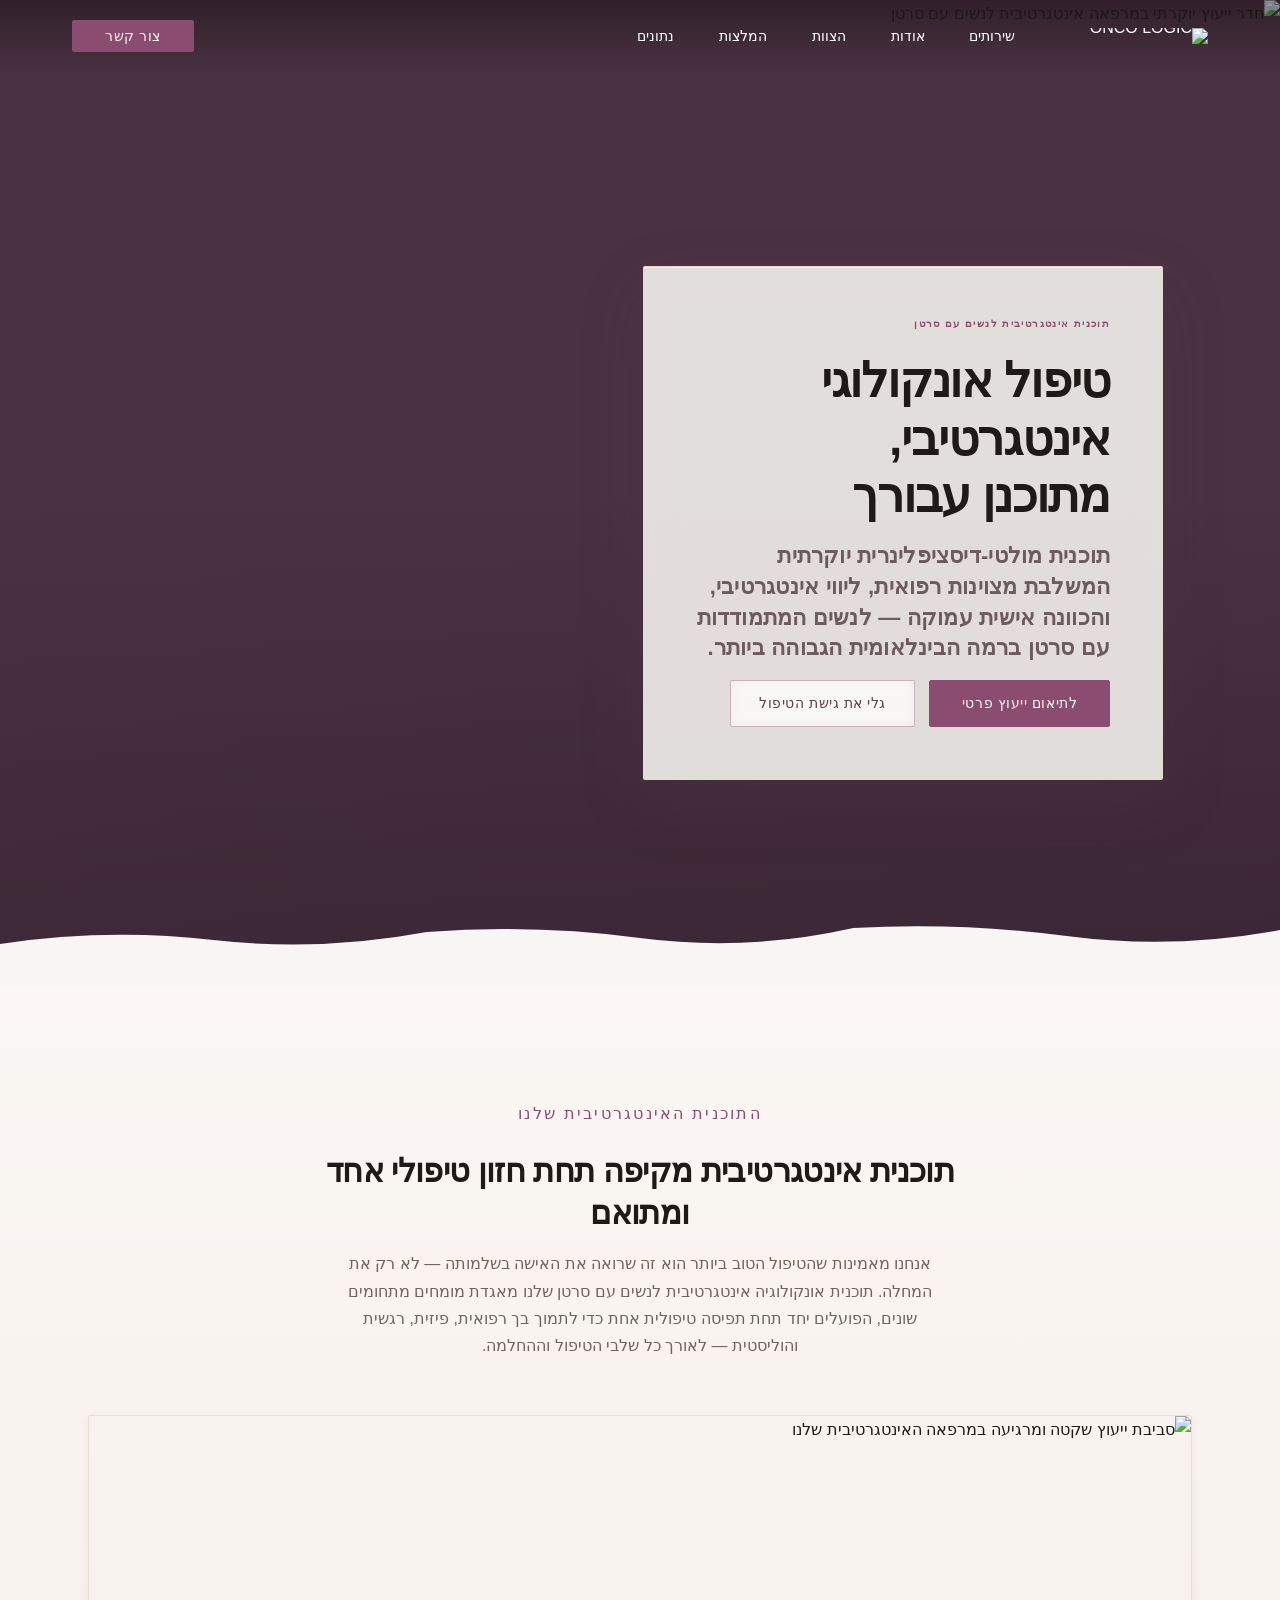
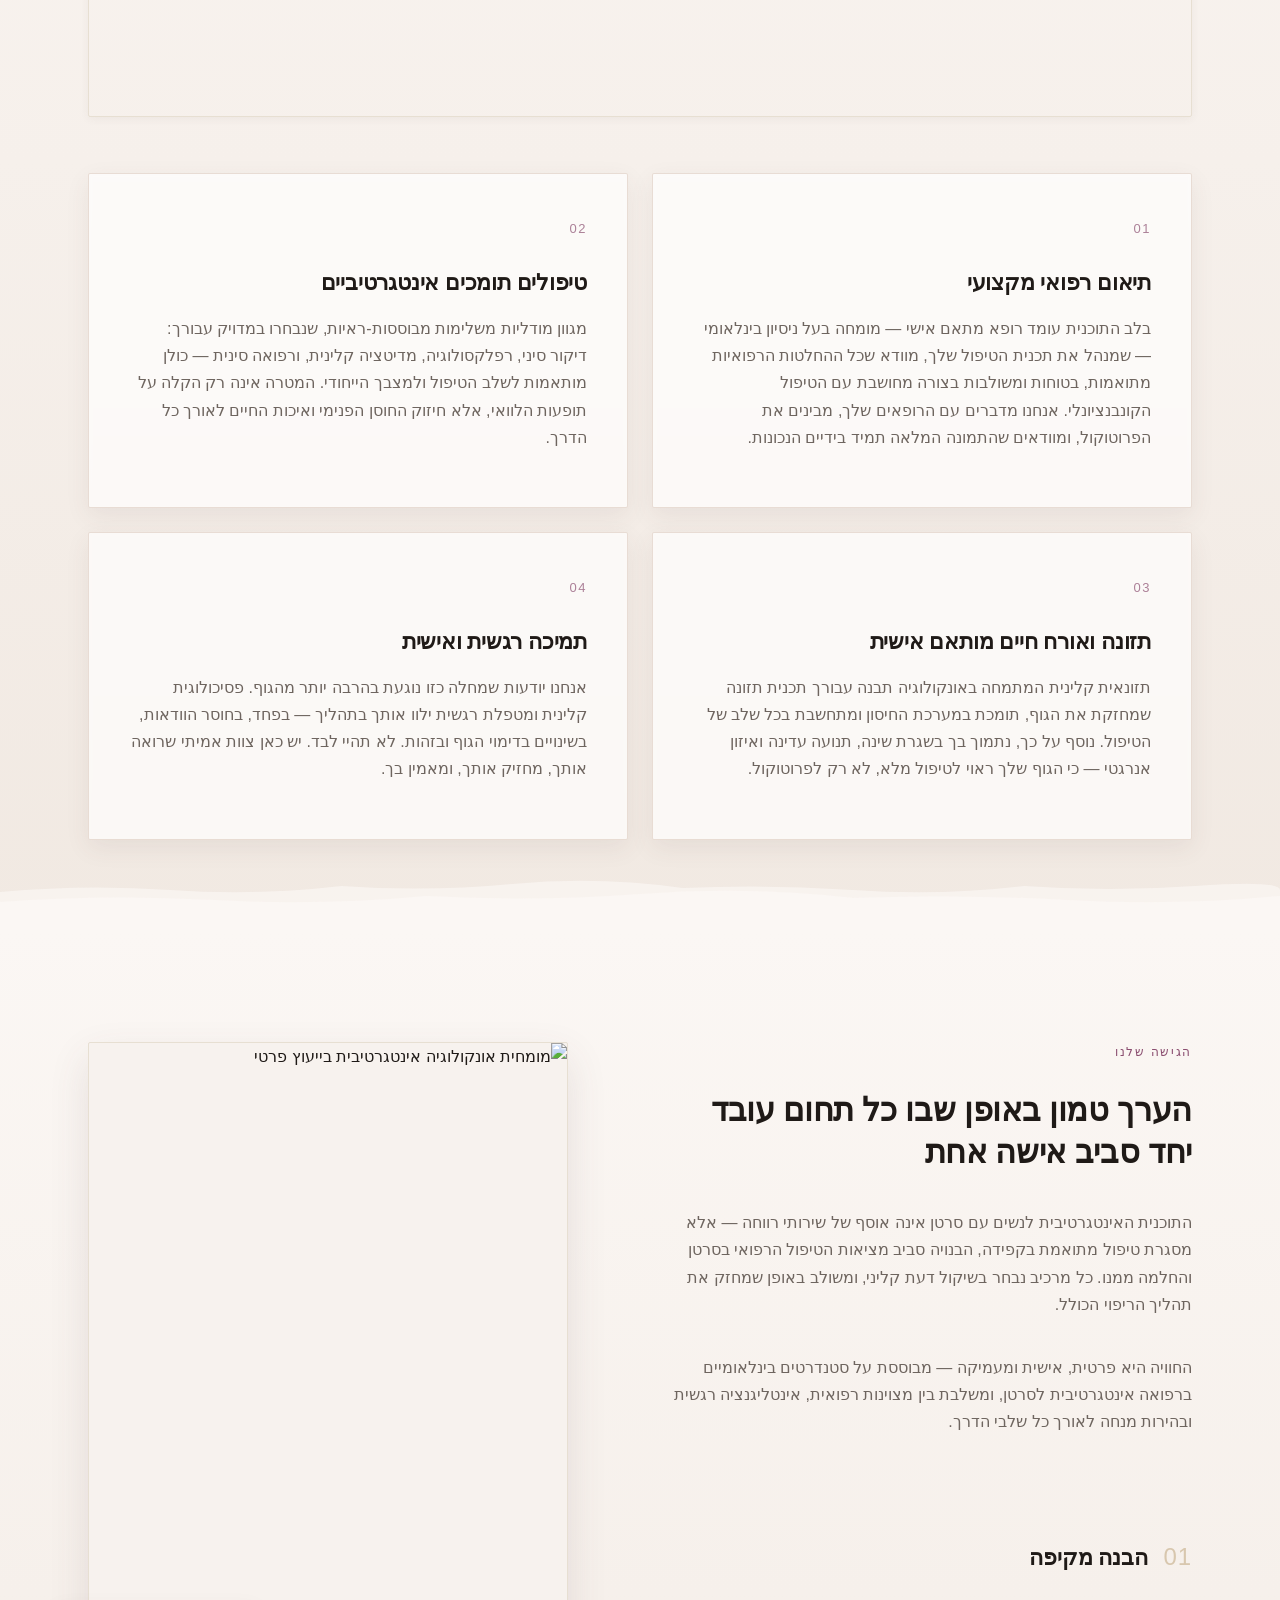
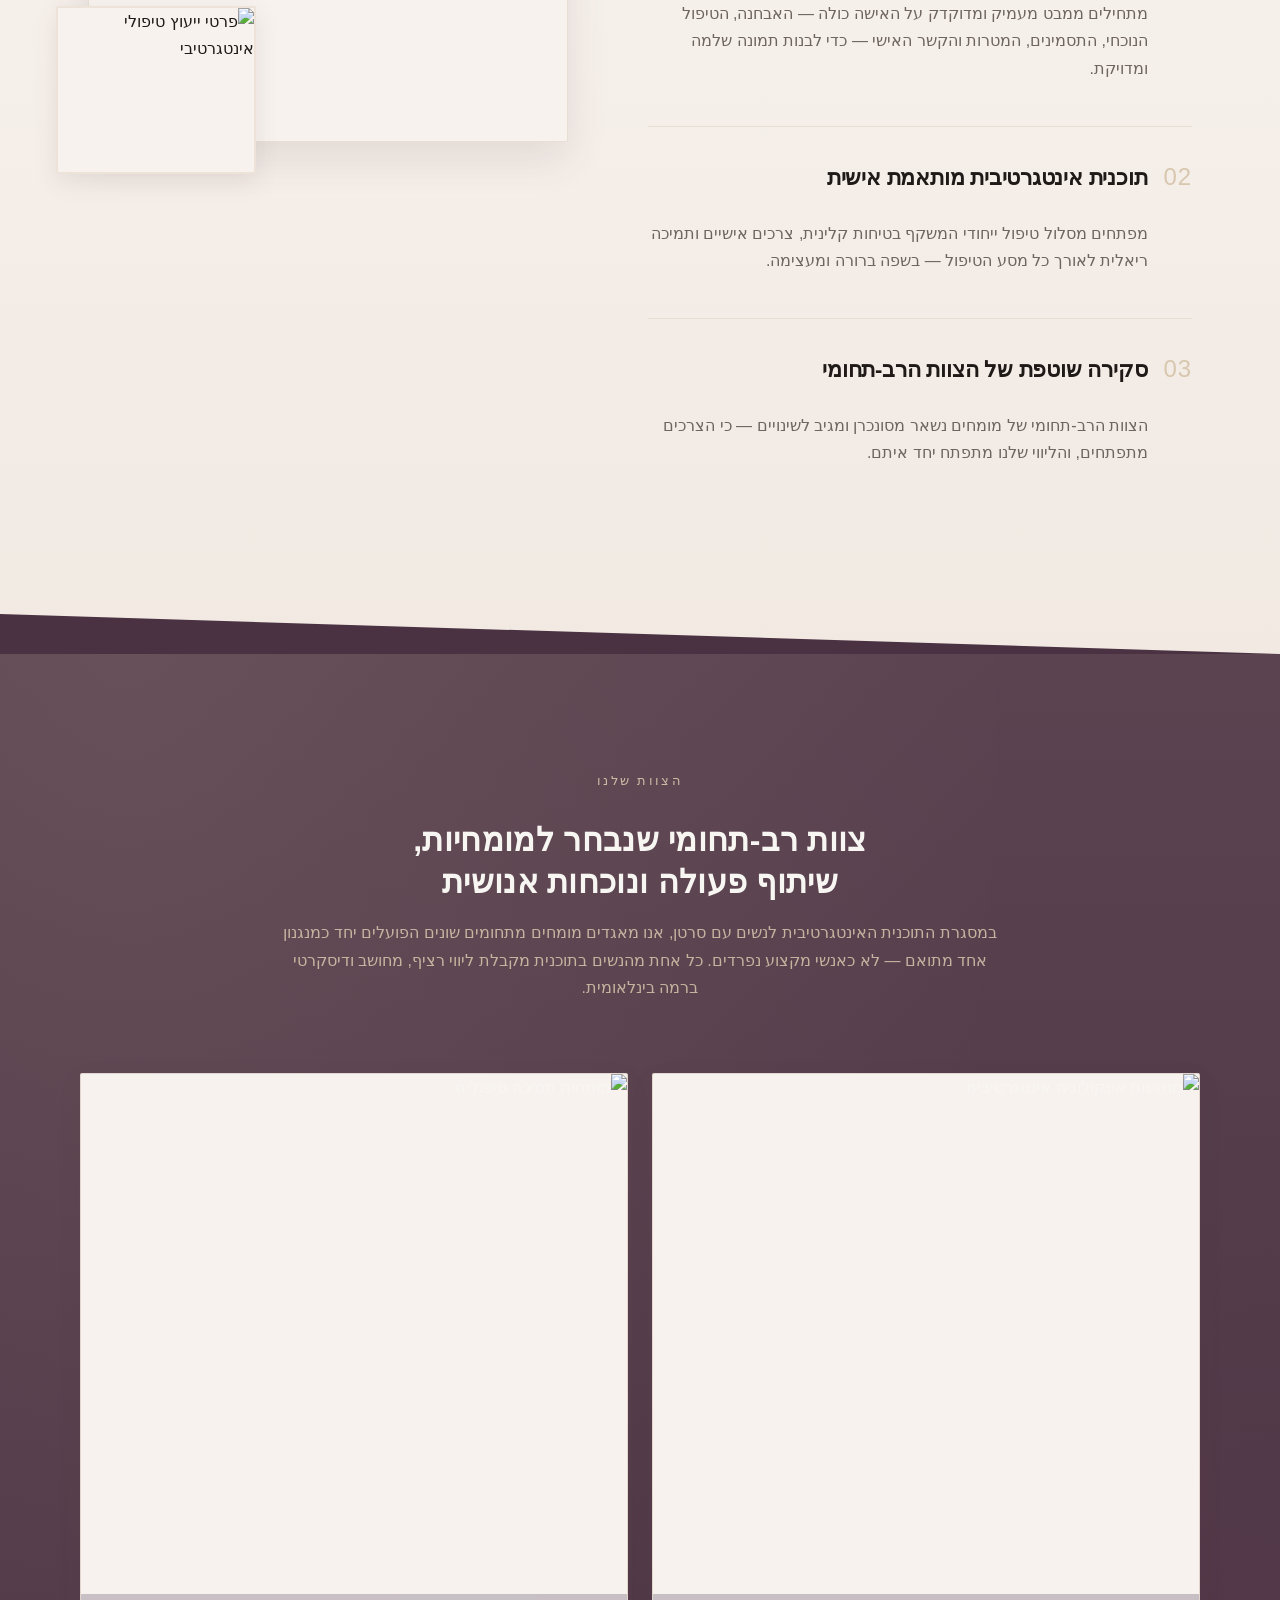
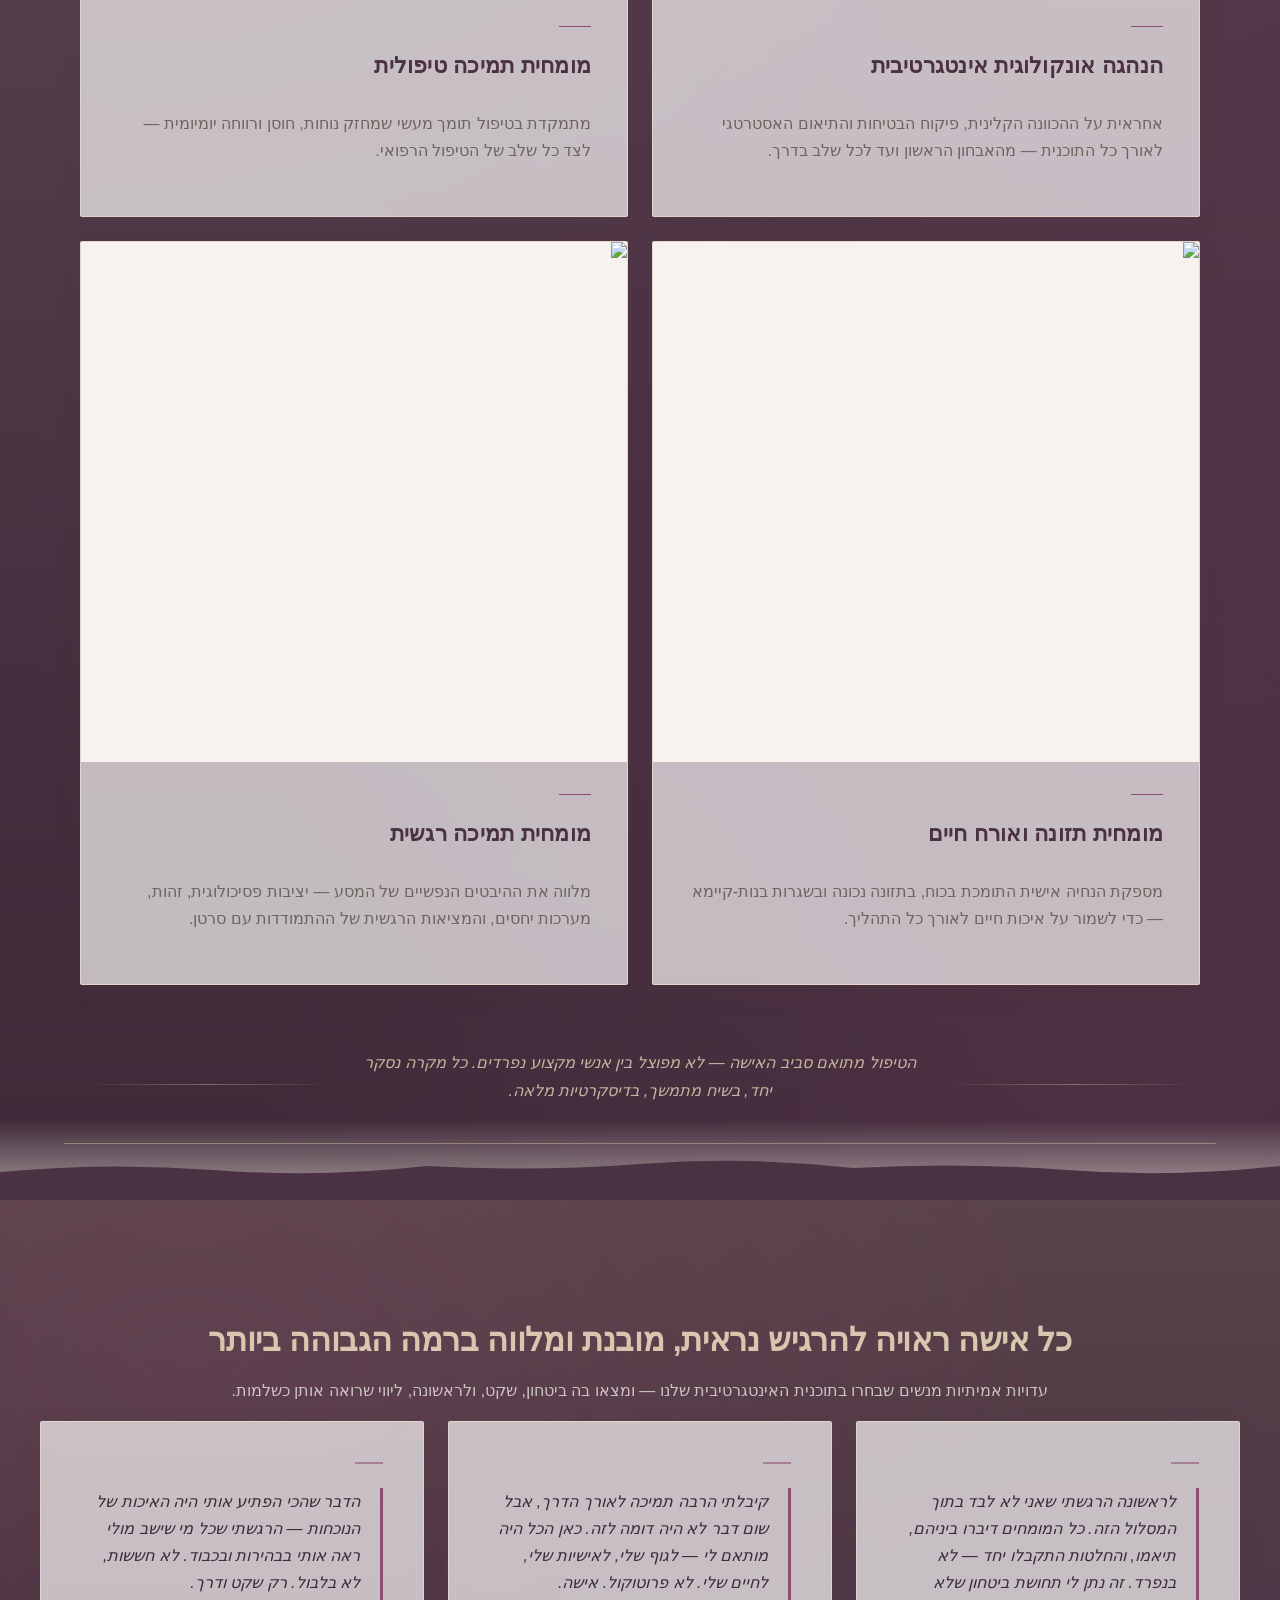
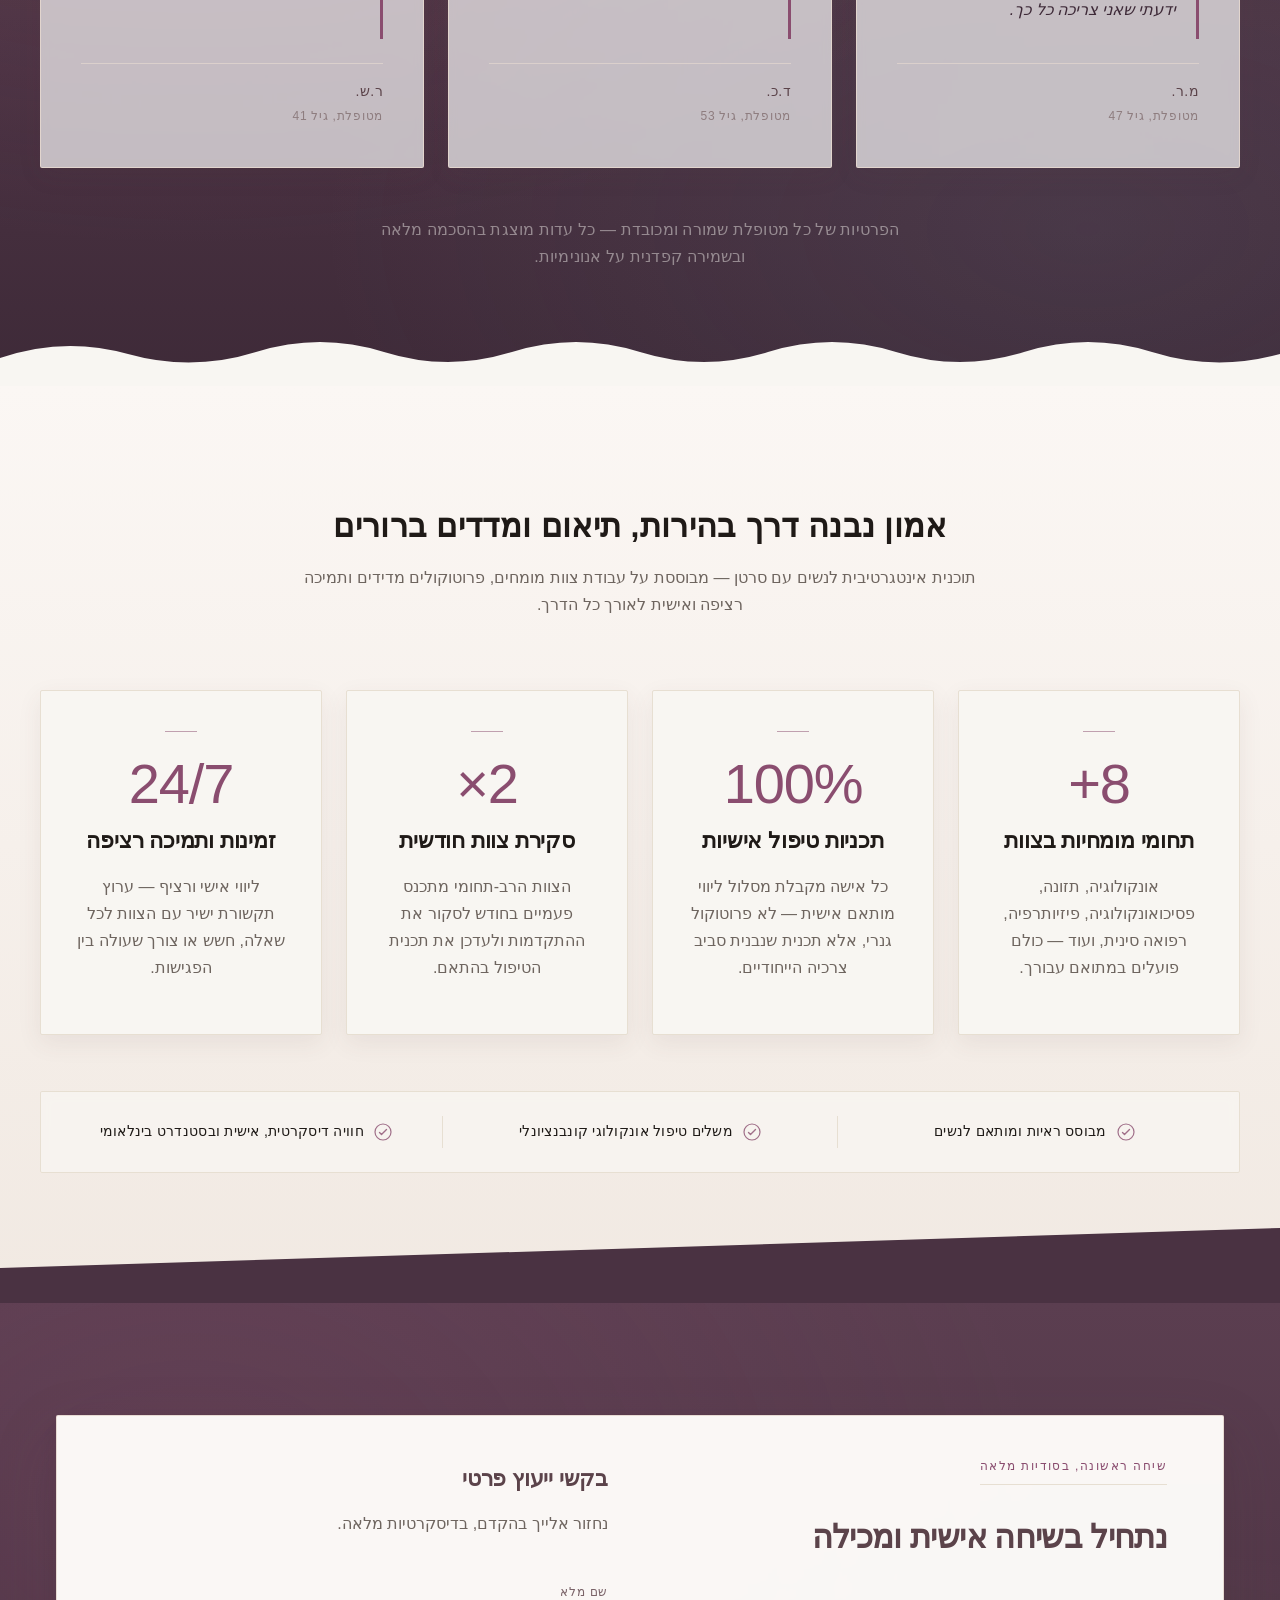
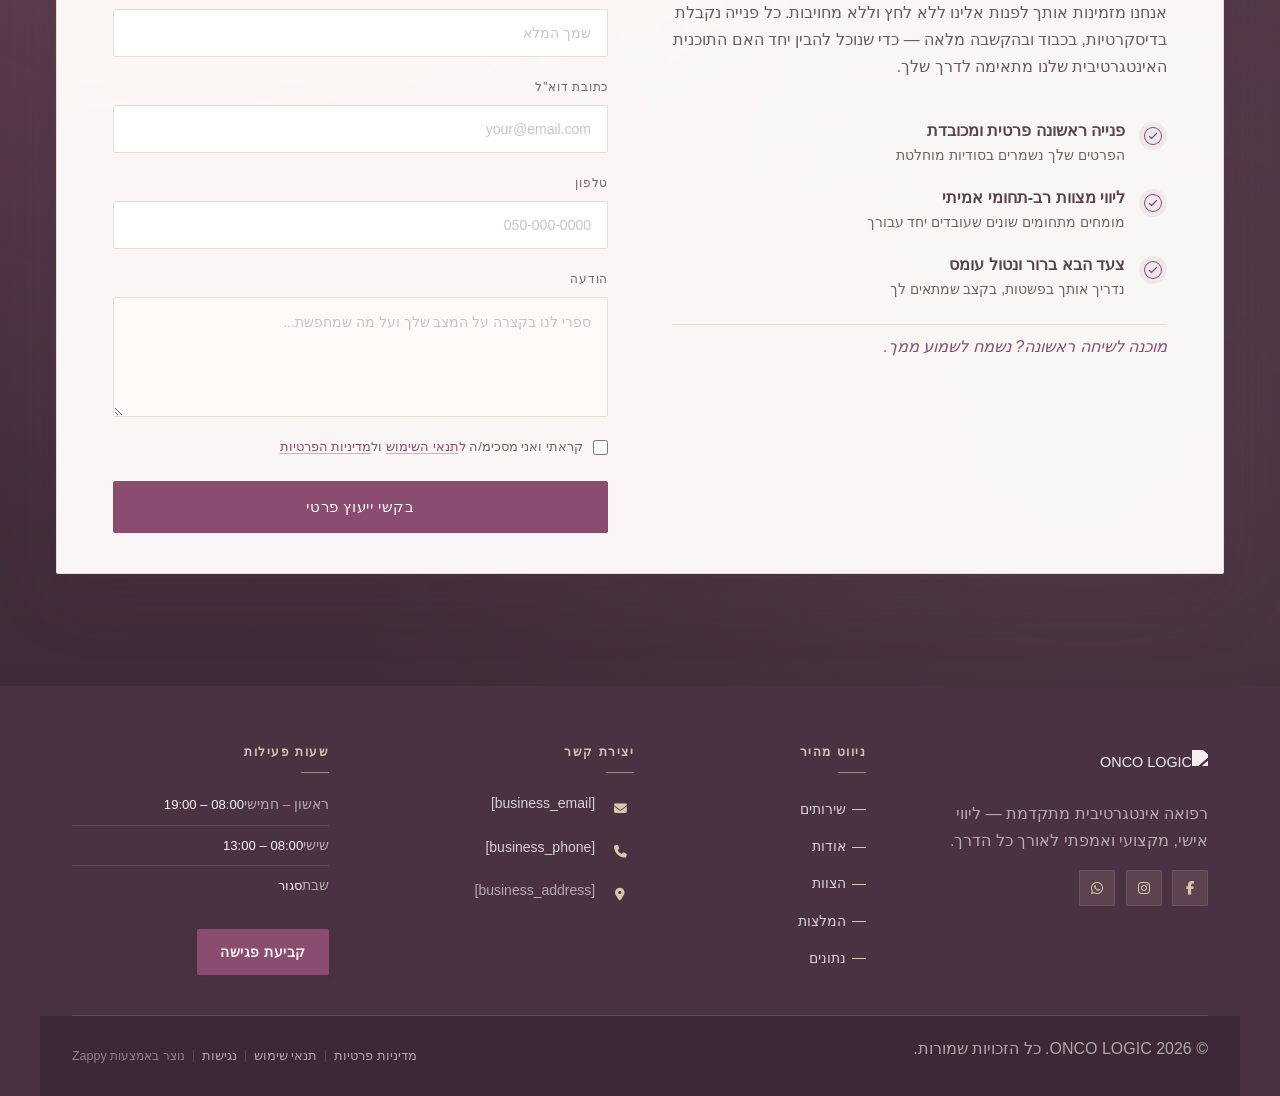
==== public/index.html @ 365452d4 "Background sync: Progressive GitHub Sync" ====
<!DOCTYPE html>
<html lang="he" dir="rtl">
<head>
    <meta charset="UTF-8">
    <meta name="viewport" content="width=device-width, initial-scale=1.0">
    <meta name="robots" content="index, follow">
    <title>תוכנית אינטגרטיבית לנשים עם סרטן — ONCO LOGIC</title>
    <meta name="description" content="A luxury integrative oncology program designed specifically for women facing cancer. The brand positions itself at the highest international standard, offering ">
    <meta name="keywords" content="תוכנית אינטגרטיבית לנשים עם סרטן, רפואה אינטגרטיבית לסרטן, ליווי נשים חולות סרטן בישראל, אונקולוגיה אינטגרטיבית">
    
    <!-- Favicons -->
    <link rel="icon" type="image/x-icon" href="/assets/favicon.ico">
    <link rel="icon" type="image/png" sizes="16x16" href="/assets/favicon-16x16.png">
    <link rel="icon" type="image/png" sizes="32x32" href="/assets/favicon-32x32.png">
    <link rel="icon" type="image/png" sizes="48x48" href="/assets/favicon-48x48.png">
    <link rel="icon" type="image/png" sizes="192x192" href="/assets/favicon-192x192.png">
    <link rel="icon" type="image/png" sizes="512x512" href="/assets/favicon-512x512.png">
    <link rel="apple-touch-icon" href="/assets/apple-touch-icon.png">
    <!-- Zappy Analytics -->
<script>
(function() {
  'use strict';
  
  // Configuration
  var config = {
    websiteId: 'c6eb3355-9293-4632-93c0-0680e965c86d',
    apiUrl: 'https://api.zappy5.com/api/analytics/track',
    sessionDuration: 30 * 60 * 1000, // 30 minutes
    visitorDuration: 30 * 24 * 60 * 60 * 1000, // 30 days
    trackPageViews: true,
    trackClicks: true,
    trackFormSubmissions: true
  };
  
  // Generate or retrieve persistent visitor ID (30 days)
  function getVisitorId() {
    var visitorKey = 'zappy_visitor_' + config.websiteId;
    var visitor = null;
    
    try {
      visitor = localStorage.getItem(visitorKey);
      if (visitor) {
        var visitorData = JSON.parse(visitor);
        var now = Date.now();
        
        // Check if visitor ID is still valid (30 days)
        if (now - visitorData.created < config.visitorDuration) {
          // Update last seen timestamp
          visitorData.lastSeen = now;
          localStorage.setItem(visitorKey, JSON.stringify(visitorData));
          return visitorData.id;
        }
      }
    } catch (e) {
      console.warn('Zappy Analytics: LocalStorage not available');
    }
    
    // Generate new visitor ID
    var newVisitorId = 'zv_' + Date.now() + '_' + Math.random().toString(36).substr(2, 9);
    
    try {
      localStorage.setItem(visitorKey, JSON.stringify({
        id: newVisitorId,
        created: Date.now(),
        lastSeen: Date.now()
      }));
    } catch (e) {
      // Continue without local storage
    }
    
    return newVisitorId;
  }
  
  // Generate or retrieve session ID (30 minutes)
  function getSessionId() {
    var sessionKey = 'zappy_session_' + config.websiteId;
    var session = null;
    
    try {
      session = sessionStorage.getItem(sessionKey);
      if (session) {
        var sessionData = JSON.parse(session);
        var now = Date.now();
        
        // Check if session is still valid
        if (now - sessionData.timestamp < config.sessionDuration) {
          // Update timestamp
          sessionData.timestamp = now;
          sessionStorage.setItem(sessionKey, JSON.stringify(sessionData));
          return sessionData.id;
        }
      }
    } catch (e) {
      console.warn('Zappy Analytics: SessionStorage not available');
    }
    
    // Generate new session ID
    var newSessionId = 'zs_' + Date.now() + '_' + Math.random().toString(36).substr(2, 9);
    
    try {
      sessionStorage.setItem(sessionKey, JSON.stringify({
        id: newSessionId,
        timestamp: Date.now()
      }));
    } catch (e) {
      // Continue without session storage
    }
    
    return newSessionId;
  }
  
  var visitorId = getVisitorId();
  var sessionId = getSessionId();
  
  // Track an event
  function trackEvent(eventType, data) {
    data = data || {};
    
    var eventData = {
      website_id: config.websiteId,
      event_type: eventType,
      page_path: window.location.pathname,
      referrer: document.referrer || 'direct',
      visitor_id: visitorId,
      session_id: sessionId,
      metadata: data
    };
    
    // Use sendBeacon if available (better for page unload events)
    if (navigator.sendBeacon) {
      var blob = new Blob([JSON.stringify(eventData)], { type: 'application/json' });
      navigator.sendBeacon(config.apiUrl, blob);
    } else {
      // Fallback to fetch
      fetch(config.apiUrl, {
        method: 'POST',
        headers: {
          'Content-Type': 'application/json'
        },
        body: JSON.stringify(eventData),
        keepalive: true
      }).catch(function(error) {
        console.warn('Zappy Analytics: Failed to track event', error);
      });
    }
  }
  
  // Track page view
  if (config.trackPageViews) {
    trackEvent('pageview', {
      title: document.title,
      url: window.location.href
    });
  }
  
  // Track clicks on important elements
  if (config.trackClicks) {
    document.addEventListener('click', function(e) {
      var target = e.target;
      
      // Track button clicks (counted as actions)
      if (target.tagName === 'BUTTON' || target.closest('button')) {
        var button = target.tagName === 'BUTTON' ? target : target.closest('button');
        trackEvent('click', {
          element: 'button',
          text: button.textContent.trim().substring(0, 100),
          id: button.id || null,
          class: button.className || null
        });
      }
      
      // Track link clicks (navigation - not counted as actions)
      else if (target.tagName === 'A' || target.closest('a')) {
        var link = target.tagName === 'A' ? target : target.closest('a');
        trackEvent('navigation', {
          element: 'link',
          text: link.textContent.trim().substring(0, 100),
          href: link.href,
          external: link.hostname !== window.location.hostname
        });
      }
    }, true);
  }
  
  // Track form submissions
  if (config.trackFormSubmissions) {
    document.addEventListener('submit', function(e) {
      var form = e.target;
      
      trackEvent('form_submit', {
        form_id: form.id || null,
        form_name: form.name || null,
        form_action: form.action || null,
        form_method: form.method || 'GET'
      });
    }, true);
  }
  
  // Track time on page (send on page unload)
  var pageLoadTime = Date.now();
  
  window.addEventListener('beforeunload', function() {
    var timeOnPage = Math.floor((Date.now() - pageLoadTime) / 1000); // in seconds
    
    trackEvent('page_unload', {
      time_on_page: timeOnPage,
      page_path: window.location.pathname
    });
  });
  
  // Expose tracking function globally for custom events
  window.zappyAnalytics = {
    track: trackEvent,
    getVisitorId: function() { return visitorId; },
    getSessionId: function() { return sessionId; }
  };
  
})();
</script>
<!-- End Zappy Analytics -->
    <meta property="og:title" content="תוכנית אינטגרטיבית לנשים עם סרטן — ONCO LOGIC">
  <meta property="og:description" content="A luxury integrative oncology program designed specifically for women facing cancer. The brand positions itself at the highest international standard, offering ">
  <meta property="og:type" content="website">
  <meta property="og:locale" content="he_IL">
  
  <meta name="twitter:card" content="summary_large_image">
  <meta name="twitter:title" content="תוכנית אינטגרטיבית לנשים עם סרטן — ONCO LOGIC">
  <meta name="twitter:description" content="A luxury integrative oncology program designed specifically for women facing cancer. The brand positions itself at the highest international standard, offering ">
  
  <link rel="stylesheet" href="https://cdnjs.cloudflare.com/ajax/libs/font-awesome/6.4.0/css/all.min.css">

    <!-- Favicons -->
    <link rel="icon" type="image/x-icon" href="/assets/favicon.ico">
    <link rel="icon" type="image/png" sizes="16x16" href="/assets/favicon-16x16.png">
    <link rel="icon" type="image/png" sizes="32x32" href="/assets/favicon-32x32.png">
    <link rel="icon" type="image/png" sizes="48x48" href="/assets/favicon-48x48.png">
    <link rel="icon" type="image/png" sizes="192x192" href="/assets/favicon-192x192.png">
    <link rel="icon" type="image/png" sizes="512x512" href="/assets/favicon-512x512.png">
    <link rel="apple-touch-icon" href="/assets/apple-touch-icon.png">
    <!-- Cookie Consent -->
    <link rel="stylesheet" href="https://cdn.jsdelivr.net/npm/vanilla-cookieconsent@3/dist/cookieconsent.css">
    <script src="https://cdn.jsdelivr.net/npm/vanilla-cookieconsent@3/dist/cookieconsent.umd.js"></script>
    <!-- Mickidum Accessibility Toolbar -->
    <script src="https://cdn.jsdelivr.net/gh/mickidum/acc_toolbar/acctoolbar/acctoolbar.min.js"></script>
    <link rel="stylesheet" href="/styles.css">

    <style id="zappy-dropdown-submenu-styles">
      /* ========== DESKTOP DROPDOWN SUBMENU STYLES ========== */
      /* Base styles for dropdown submenus - parent must be positioned */
      .nav-menu li:has(.sub-menu), nav li:has(.sub-menu), .navbar li:has(.sub-menu), #navMenu li:has(.sub-menu) { position: relative; }
      /* Submenu base - hidden by default */
      .nav-menu .sub-menu, nav .sub-menu, .navbar .sub-menu, #navMenu .sub-menu { display: block !important; position: absolute !important; top: 100%; left: 0; min-width: 220px; background: white; border-radius: 8px; box-shadow: 0 8px 25px rgba(0,0,0,0.15); padding: 8px 0; opacity: 0; visibility: hidden; transform: translateY(10px); transition: all 0.3s ease; z-index: 1000; list-style: none; pointer-events: none; }
      /* CRITICAL: Desktop hover styles to show dropdown */
      .nav-menu li:hover > .sub-menu, nav li:hover > .sub-menu, .navbar li:hover > .sub-menu, #navMenu li:hover > .sub-menu { opacity: 1 !important; visibility: visible !important; transform: translateY(0) !important; pointer-events: auto !important; }
      /* Submenu item styling */
      .sub-menu li { list-style: none; margin: 0; padding: 0; }
      .sub-menu a { display: block !important; padding: 10px 16px !important; color: var(--text-dark, #333) !important; font-weight: 500; text-decoration: none; white-space: nowrap; transition: background-color 0.2s; }
      .sub-menu a:hover { background-color: #f5f5f5; }
      /* RTL (Hebrew/Arabic) dropdown positioning */
      [dir="rtl"] .nav-menu .sub-menu, [dir="rtl"] nav .sub-menu, [dir="rtl"] .navbar .sub-menu, html[lang="he"] .nav-menu .sub-menu, html[lang="he"] nav .sub-menu, html[lang="he"] .navbar .sub-menu, html[lang="ar"] .nav-menu .sub-menu, html[lang="ar"] nav .sub-menu, html[lang="ar"] .navbar .sub-menu { left: auto !important; right: 0 !important; }
      /* Hide empty dropdown menus */
      .sub-menu:empty, .sub-menu:not(:has(li:not(.zappy-hidden-menu-item))), .sub-menu:not(:has(li)) { display: none !important; opacity: 0 !important; visibility: hidden !important; pointer-events: none !important; }
      /* Desktop: show submenu on Menu Group hover */
      li:has(.menu-group-title):hover > .sub-menu { opacity: 1 !important; visibility: visible !important; transform: translateY(0) !important; pointer-events: auto !important; }
      /* Menu Group title styling */
      .nav-menu > li > .menu-group-title, #navMenu > li > .menu-group-title { display: inline-block; padding: 0.5rem 1rem; cursor: default; user-select: none; }
      
      /* ========== MOBILE SUBMENU STYLES ========== */
      @media (max-width: 768px) {
        .nav-menu .sub-menu, nav .sub-menu, .navbar .sub-menu, #navMenu .sub-menu { position: static !important; transform: none !important; box-shadow: none !important; background: transparent !important; max-height: 0; overflow: hidden; opacity: 0; visibility: hidden; transition: max-height 0.3s ease, opacity 0.3s ease; padding: 0 !important; border-radius: 0 !important; }
        .sub-menu.mobile-expanded { max-height: 500px !important; opacity: 1 !important; visibility: visible !important; padding: 8px 0 8px 16px !important; }
        [dir="rtl"] .sub-menu.mobile-expanded, html[lang="he"] .sub-menu.mobile-expanded { padding: 8px 16px 8px 0 !important; }
        /* Disable hover behavior on mobile */
        .nav-menu li:hover > .sub-menu, nav li:hover > .sub-menu, .navbar li:hover > .sub-menu, #navMenu li:hover > .sub-menu { opacity: 0; visibility: hidden; pointer-events: none; }
        .nav-menu li > .sub-menu.mobile-expanded, nav li > .sub-menu.mobile-expanded, .navbar li > .sub-menu.mobile-expanded, #navMenu li > .sub-menu.mobile-expanded { opacity: 1 !important; visibility: visible !important; pointer-events: auto !important; }
        .nav-menu li:has(.sub-menu), nav li:has(.sub-menu), .navbar li:has(.sub-menu), #navMenu li:has(.sub-menu) { display: flex !important; flex-wrap: wrap !important; align-items: center !important; position: relative !important; min-height: 44px !important; }
        .nav-menu li:has(.sub-menu) > a, nav li:has(.sub-menu) > a, .navbar li:has(.sub-menu) > a, #navMenu li:has(.sub-menu) > a { flex: 1 !important; min-width: 0 !important; }
        .nav-menu li:has(.sub-menu) > .menu-group-title, nav li:has(.sub-menu) > .menu-group-title, .navbar li:has(.sub-menu) > .menu-group-title, #navMenu li:has(.sub-menu) > .menu-group-title { flex: 1 !important; min-width: 0 !important; padding: 0 !important; line-height: inherit !important; }
        .nav-menu li:has(.sub-menu) > .sub-menu, nav li:has(.sub-menu) > .sub-menu, .navbar li:has(.sub-menu) > .sub-menu, #navMenu li:has(.sub-menu) > .sub-menu { flex-basis: 100% !important; width: 100% !important; }
        .nav-menu li:has(.sub-menu) > a [class*="chevron"], .nav-menu li:has(.sub-menu) > a [class*="arrow"], .nav-menu li:has(.sub-menu) > a .fa-chevron-down, .nav-menu li:has(.sub-menu) > a .fa-angle-down, nav li:has(.sub-menu) > a [class*="chevron"], nav li:has(.sub-menu) > a [class*="arrow"], #navMenu li:has(.sub-menu) > a [class*="chevron"], #navMenu li:has(.sub-menu) > a [class*="arrow"] { display: none !important; visibility: hidden !important; }
        .mobile-submenu-toggle { display: flex !important; align-items: center !important; justify-content: center !important; width: 44px !important; height: auto !important; background: transparent !important; border: none !important; cursor: pointer !important; color: var(--text-dark) !important; position: static !important; flex-shrink: 0 !important; align-self: stretch !important; z-index: 2 !important; padding: 0 !important; margin: 0 !important; }
        .mobile-submenu-toggle::after { content: '' !important; width: 0 !important; height: 0 !important; border-left: 6px solid transparent !important; border-right: 6px solid transparent !important; border-top: 7px solid currentColor !important; transition: transform 0.3s ease !important; }
        .mobile-submenu-toggle.expanded::after { transform: rotate(180deg) !important; }
        .sub-menu a { padding: 10px 0 !important; display: block !important; color: var(--text-dark) !important; }
        .navbar .sub-menu li a, nav.navbar .sub-menu li a, .zappy-products-dropdown .sub-menu a { color: var(--text-dark) !important; }
      }
      @media (min-width: 769px) { .mobile-submenu-toggle { display: none !important; } }
    </style>

    <style id="mobile-lang-menu-deployed-css">
    @media (max-width: 768px) {
      .lang-switcher,
      .nav-cta-container .lang-switcher,
      .nav-container .lang-switcher,
      .navbar .lang-switcher,
      .navbar .nav-cta-container .lang-switcher,
      .nav-icons-left .lang-switcher,
      .nav-ecommerce-icons .lang-switcher { display: none !important; }
      .mobile-lang-menu { width: 100%; border-top: 1px solid rgba(128,128,128,0.2); padding: 8px 0 0 0; margin-top: 8px; }
      .mobile-lang-toggle { display: flex !important; align-items: center; justify-content: space-between; width: 100%; padding: 12px 16px; background: none; border: none; cursor: pointer; font-size: 15px; color: inherit; font-family: inherit; }
      .mobile-lang-toggle::after { content: ''; display: inline-block; width: 8px; height: 8px; border-right: 2px solid currentColor; border-bottom: 2px solid currentColor; transform: rotate(45deg); transition: transform 0.3s ease; margin-left: 8px; }
      .mobile-lang-toggle.expanded::after { transform: rotate(-135deg); }
      .mobile-lang-options { max-height: 0; overflow: hidden; transition: max-height 0.3s ease; }
      .mobile-lang-options.expanded { max-height: 300px; }
      .mobile-lang-option { display: flex !important; align-items: center; gap: 10px; padding: 10px 24px; text-decoration: none; color: inherit; font-size: 14px; font-family: inherit; }
      .mobile-lang-option:hover { background: rgba(128,128,128,0.1); }
      .mobile-lang-option.active { font-weight: 600; opacity: 0.7; pointer-events: none; }
      .mobile-lang-option img { width: 20px; height: 20px; border-radius: 50%; }
    }
    @media (min-width: 769px) {
      .mobile-lang-menu { display: none !important; }
    }
    </style>

    <style id="zappy-widget-visibility">
      #mic-access-tool-general-button, .mic-access-tool-general-button,
      #mic-init-access-tool .mic-access-tool-general-button, #mic-init-access-tool #mic-access-tool-general-button,
      ._access-icon, #mic-access-tool-box, .mic-access-tool-box,
      #mic-init-access-tool #mic-access-tool-box, div[id*="mic-access-tool-box"], ._access-menu {
        display: none !important; visibility: hidden !important; opacity: 0 !important; pointer-events: none !important;
      }
    </style>
</head>
<body>

  <nav class="navbar" dir="rtl">
  <button class="mobile-toggle" id="mobileToggle" aria-label="Menu">
    <svg class="hamburger-icon" width="24" height="24" viewBox="0 0 24 24" fill="none">
      <path d="M3 12h18M3 6h18M3 18h18" stroke="currentColor" stroke-width="2" stroke-linecap="round"></path>
    </svg>
    <svg class="close-icon" width="24" height="24" viewBox="0 0 24 24" fill="none" style="display: none;">
      <path d="M18 6L6 18M6 6l12 12" stroke="currentColor" stroke-width="2" stroke-linecap="round"></path>
    </svg>
  </button>

  <button class="phone-header-btn" data-phone="+972000000000" aria-label="Call">
    <svg width="20" height="20" viewBox="0 0 24 24" fill="currentColor">
      <path d="M22 16.92v3a2 2 0 0 1-2.18 2 19.79 19.79 0 0 1-8.63-3.07 19.5 19.5 0 0 1-6-6 19.79 19.79 0 0 1-3.07-8.67A2 2 0 0 1 4.11 2h3a2 2 0 0 1 2 1.72 12.84 12.84 0 0 0 .7 2.81 2 2 0 0 1-.45 2.11L8.09 9.91a16 16 0 0 0 6 6l1.27-1.27a2 2 0 0 1 2.11-.45 12.84 12.84 0 0 0 2.81.7A2 2 0 0 1 22 16.92z"></path>
    </svg>
  </button>

  <div class="nav-container">
    <div class="nav-right-group"><div class="nav-brand">
      <a href="/" class="logo-link">
        <img src="/assets/onco-logic-logo.webp" alt="ONCO LOGIC" class="logo">
      </a>
    </div><ul class="nav-menu" id="navMenu"><li><a href="#services">שירותים</a></li><li><a href="#about">אודות</a></li><li><a href="#team">הצוות</a></li><li><a href="#testimonials">המלצות</a></li><li><a href="#stats">נתונים</a></li></ul></div>

    

    <div class="nav-cta-container">
      <a href="#contact" class="nav-cta-btn">צור קשר</a>
    </div>
  </div>
</nav>
<script>

// Navbar Mobile Menu Toggle and Contrast Fix
(function() {
  // Use 'load' event instead of 'DOMContentLoaded' to ensure we run AFTER all other scripts
  window.addEventListener('load', function() {
    
    // FIX MOBILE BUTTON CONTRAST
    // Detect navbar background color and apply contrasting color to mobile buttons
    const navbar = document.querySelector('.navbar, nav, header');
    if (!navbar) {
      console.log('[Navbar] Navbar element not found');
      return;
    }
    
    // DECLARE VARIABLES EARLY to avoid Temporal Dead Zone errors
    // These are used in multiple places below
    let mobileToggle = document.getElementById('mobileToggle') ||
                       document.querySelector('.mobile-toggle') ||
                       document.querySelector('.hamburger') ||
                       document.querySelector('.hamburger-menu') ||
                       document.querySelector('.menu-toggle') ||
                       document.querySelector('.burger-menu') ||
                       document.querySelector('[aria-label="Menu"]') ||
                       document.querySelector('[aria-label="תפריט"]');
    
    const phoneBtn = document.querySelector('.phone-header-btn');
    
    const computedStyle = window.getComputedStyle(navbar);
    let bgColor = computedStyle.backgroundColor;
    
    console.log('[Navbar] Initial navbar background:', bgColor);
    
    // Check if background is transparent or rgba with 0 alpha
    const isTransparent = bgColor === 'transparent' || 
                         bgColor === 'rgba(0, 0, 0, 0)' ||
                         (bgColor.startsWith('rgba') && bgColor.includes(', 0)'));
    
    if (isTransparent) {
      // Check for background-image or gradient
      const bgImage = computedStyle.backgroundImage;
      if (bgImage && bgImage !== 'none') {
        console.log('[Navbar] Navbar has background image/gradient, using dark text');
        bgColor = 'rgb(240, 240, 240)'; // Assume light background
      } else {
        // Transparent navbar - check body background
        const bodyBg = window.getComputedStyle(document.body).backgroundColor;
        console.log('[Navbar] Navbar transparent, using body background:', bodyBg);
        bgColor = bodyBg;
      }
    }
    
    // Calculate luminance to determine if background is light or dark
    const rgb = bgColor.match(/\d+/g);
    if (rgb && rgb.length >= 3) {
      const r = parseInt(rgb[0]);
      const g = parseInt(rgb[1]);
      const b = parseInt(rgb[2]);
      const luminance = (0.299 * r + 0.587 * g + 0.114 * b) / 255;
      
      // Mobile button colors are set by Claude's AI-generated CSS (same as .nav-menu a)
      // No dynamic color overrides needed - colors come from the generated navbar CSS
      console.log('[Navbar] Mobile button colors preserved from Claude CSS (luminance:', luminance.toFixed(2) + ')');
      
      // FIX ICON SIZES - Ensure SVGs are properly sized and visible
      // INJECT CRITICAL CSS TO OVERRIDE ANY CONFLICTING RULES
      const criticalCSS = document.createElement('style');
      criticalCSS.id = 'zappy-mobile-nav-fix';
      const htmlLang = document.documentElement.lang || 'en';
      const htmlDir = document.documentElement.dir || 'ltr';
      // Check both dir attribute AND lang for RTL detection
      // dir="rtl" is the most reliable indicator
      const isRTL = htmlDir === 'rtl' || htmlLang === 'he' || htmlLang === 'ar';
      
      criticalCSS.textContent = `
        /* Hide mobile buttons on desktop, show only on mobile */
        @media (min-width: 769px) {
          .mobile-toggle,
          .phone-header-btn {
            display: none !important;
          }
        }
        
        /* Show and position mobile buttons correctly on mobile */
        @media (max-width: 768px) {
          .mobile-toggle,
          .phone-header-btn {
            position: absolute !important;
            top: 50% !important;
            transform: translateY(-50%) !important;
            z-index: 1001 !important;
            display: flex !important;
            align-items: center !important;
            justify-content: center !important;
            width: 36px !important;
            height: 36px !important;
            border-radius: 50% !important;
            border: none !important;
            cursor: pointer !important;
            padding: 6px !important;
            background: none !important;
            color: var(--nav-text, var(--text-dark)) !important;
          }
          
          /* LTR positioning (default): hamburger LEFT, phone RIGHT */
          html:not([dir="rtl"]):not([lang="he"]):not([lang="ar"]) .mobile-toggle,
          html[dir="ltr"] .mobile-toggle {
            left: 12px !important;
            right: auto !important;
          }
          html:not([dir="rtl"]):not([lang="he"]):not([lang="ar"]) .phone-header-btn,
          html[dir="ltr"] .phone-header-btn {
            right: 12px !important;
            left: auto !important;
          }
          
          /* RTL positioning: hamburger RIGHT, phone LEFT */
          html[dir="rtl"] .mobile-toggle,
          html[lang="he"] .mobile-toggle,
          html[lang="ar"] .mobile-toggle {
            right: 12px !important;
            left: auto !important;
          }
          html[dir="rtl"] .phone-header-btn,
          html[lang="he"] .phone-header-btn,
          html[lang="ar"] .phone-header-btn {
            left: 12px !important;
            right: auto !important;
          }
          
          /* CRITICAL: Ensure nav-container has min-height on mobile */
          /* All children are positioned absolutely/fixed on mobile, so height:auto collapses to 0 */
          .nav-container {
            min-height: 70px !important;
            position: relative !important;
          }
          
          /* Ensure SVG icons are properly sized and inherit color */
          .mobile-toggle svg,
          .phone-header-btn svg {
            width: 24px !important;
            height: 24px !important;
            /* Don't force display - let JavaScript control hamburger/close toggle */
          }
          
          /* Reset nav-cta-container on mobile - remove desktop box-shadow/padding */
          /* that creates a visible ghost box when CTA button is hidden */
          .nav-cta-container {
            box-shadow: none !important;
            padding: 0 !important;
          }
          
          /* Hide nav-cta-container entirely on mobile when there's no lang-switcher */
          /* (only the CTA button is inside, and it's hidden on mobile) */
          .nav-cta-container:not(:has(.lang-switcher)) {
            display: none !important;
          }
          
          /* CRITICAL: Prevent hero image fade gradient from bleeding over headline text */
          /* The .image-fade-gradient has bottom: -30px (extends below parent) */
          /* On mobile stacked layout, this overlaps the h1 text below the image */
          .hero-image-column {
            overflow: hidden !important;
          }
          .image-fade-gradient {
            bottom: 0 !important;
          }
          
          /* Hide desktop language switcher on mobile - hamburger menu handles it */
          /* High specificity to override stored CSS */
          .lang-switcher,
          .nav-cta-container .lang-switcher,
          .nav-container .lang-switcher,
          .navbar .lang-switcher,
          .navbar .nav-cta-container .lang-switcher {
            display: none !important;
          }
        }
      `;
      
      // Remove existing fix if present and inject new one
      const existing = document.getElementById('zappy-mobile-nav-fix');
      if (existing) existing.remove();
      document.head.appendChild(criticalCSS);
      
      console.log('[Navbar] Critical CSS injected for mobile nav positioning');
      
      // ONLY apply inline positioning styles on mobile viewport
      // On desktop, the CSS handles hiding these buttons with display: none
      // Inline styles were breaking desktop layout by overriding CSS
      const isMobileViewport = window.innerWidth <= 768;
      
      if (mobileToggle) {
        // Icon sizing applies to all viewports for consistency
        const hamburgerIcon = mobileToggle.querySelector('.hamburger-icon');
        const closeIcon = mobileToggle.querySelector('.close-icon');
        
        if (hamburgerIcon) {
          hamburgerIcon.style.setProperty('width', '24px', 'important');
          hamburgerIcon.style.setProperty('height', '24px', 'important');
          hamburgerIcon.style.setProperty('display', 'block', 'important'); // Show hamburger by default
        }
        if (closeIcon) {
          closeIcon.style.setProperty('width', '24px', 'important');
          closeIcon.style.setProperty('height', '24px', 'important');
          closeIcon.style.setProperty('display', 'none', 'important'); // Hide close icon by default
        }
        
        // ONLY set positioning inline styles on mobile
        if (isMobileViewport) {
          mobileToggle.style.setProperty('position', 'absolute', 'important');
          mobileToggle.style.setProperty('top', '50%', 'important');
          mobileToggle.style.setProperty('transform', 'translateY(-50%)', 'important');
          mobileToggle.style.setProperty('z-index', '1001', 'important');
          
          // Clear any inline left/right so CSS can take over based on html[dir]
          mobileToggle.style.removeProperty('left');
          mobileToggle.style.removeProperty('right');
          
          console.log('[Navbar] Mobile toggle positioning applied (mobile viewport)');
        } else {
          // On desktop, clear any positioning styles to let CSS handle it
          mobileToggle.style.removeProperty('position');
          mobileToggle.style.removeProperty('top');
          mobileToggle.style.removeProperty('transform');
          mobileToggle.style.removeProperty('z-index');
          mobileToggle.style.removeProperty('left');
          mobileToggle.style.removeProperty('right');
          console.log('[Navbar] Desktop viewport - cleared mobile toggle inline positioning');
        }
      }
      
      if (phoneBtn) {
        // Icon sizing applies to all viewports
        const phoneIcon = phoneBtn.querySelector('svg');
        if (phoneIcon) {
          phoneIcon.style.width = '24px';
          phoneIcon.style.height = '24px';
          phoneIcon.setAttribute('width', '24');
          phoneIcon.setAttribute('height', '24');
        }
        
        // ONLY set positioning inline styles on mobile
        if (isMobileViewport) {
          phoneBtn.style.setProperty('position', 'absolute', 'important');
          phoneBtn.style.setProperty('top', '50%', 'important');
          phoneBtn.style.setProperty('transform', 'translateY(-50%)', 'important');
          phoneBtn.style.setProperty('z-index', '1001', 'important');
          
          // Clear any inline left/right so CSS can take over based on html[dir]
          phoneBtn.style.removeProperty('left');
          phoneBtn.style.removeProperty('right');
          
          console.log('[Navbar] Phone button positioning applied (mobile viewport)');
        } else {
          // On desktop, clear any positioning styles to let CSS handle it
          phoneBtn.style.removeProperty('position');
          phoneBtn.style.removeProperty('top');
          phoneBtn.style.removeProperty('transform');
          phoneBtn.style.removeProperty('z-index');
          phoneBtn.style.removeProperty('left');
          phoneBtn.style.removeProperty('right');
          console.log('[Navbar] Desktop viewport - cleared phone button inline positioning');
        }
      }
    } else {
      console.log('[Navbar] Could not parse background color:', bgColor);
    }
    
    // MOBILE MENU TOGGLE
    // Re-query in case DOM changed (mobileToggle already declared at top of function)
    mobileToggle = document.getElementById('mobileToggle') ||
                   document.querySelector('.mobile-toggle') ||
                   document.querySelector('.hamburger') ||
                   document.querySelector('.hamburger-menu') ||
                   document.querySelector('.menu-toggle') ||
                   document.querySelector('.burger-menu') ||
                   document.querySelector('[aria-label="Menu"]') ||
                   document.querySelector('[aria-label="תפריט"]');
    
    // EXPANDED SEARCH: Find nav menu by ID or class
    const navMenu = document.getElementById('navMenu') ||
                  document.querySelector('.nav-menu') ||
                  document.querySelector('.nav-links') ||
                  document.querySelector('nav ul:not(.submenu)');
    
    if (!mobileToggle || !navMenu) {
      console.log('[Navbar] Mobile toggle or menu not found:', { toggle: !!mobileToggle, menu: !!navMenu });
      return;
    }
    
    // Ensure navMenu has ID for CSS targeting
    if (!navMenu.id) {
      navMenu.id = 'navMenu';
    }
    
    console.log('[Navbar] Initializing mobile menu...');
    
    // Remove any existing event listeners by cloning the button
    const newToggle = mobileToggle.cloneNode(true);
    mobileToggle.parentNode.replaceChild(newToggle, mobileToggle);
    
    // Toggle menu on button click - use newToggle now
    newToggle.addEventListener('click', function(e) {
      e.preventDefault();
      e.stopPropagation();
      
      const hamburgerIcon = this.querySelector('.hamburger-icon');
      const closeIcon = this.querySelector('.close-icon');
      const isActive = navMenu.classList.contains('active');
      
      if (isActive) {
        // Close menu
        navMenu.classList.remove('active');
        if (hamburgerIcon) hamburgerIcon.style.setProperty('display', 'block', 'important');
        if (closeIcon) closeIcon.style.setProperty('display', 'none', 'important');
        document.body.style.overflow = '';
        console.log('[Navbar] Menu closed');
      } else {
        // Open menu
        navMenu.classList.add('active');
        if (hamburgerIcon) hamburgerIcon.style.setProperty('display', 'none', 'important');
        if (closeIcon) closeIcon.style.setProperty('display', 'block', 'important');
        document.body.style.overflow = 'hidden';
        console.log('[Navbar] Menu opened');
      }
    });
    
    // Close menu when clicking nav links (but NOT dropdown toggles)
    const navLinks = navMenu.querySelectorAll('a');
    navLinks.forEach(function(link) {
      link.addEventListener('click', function() {
        // Don't close if it's a dropdown child (unless it's a real navigation link)
        if (this.getAttribute('href') === '#') return;
        
        const hamburgerIcon = newToggle.querySelector('.hamburger-icon');
        const closeIcon = newToggle.querySelector('.close-icon');
        
        navMenu.classList.remove('active');
        if (hamburgerIcon) hamburgerIcon.style.setProperty('display', 'block', 'important');
        if (closeIcon) closeIcon.style.setProperty('display', 'none', 'important');
        document.body.style.overflow = '';
        console.log('[Navbar] Menu closed (link clicked)');
      });
    });
    
    // DROPDOWN MENU TOGGLE (for mobile and touch devices)
    var dropdownToggles = navMenu.querySelectorAll('.dropdown-toggle');
    dropdownToggles.forEach(function(toggle) {
      toggle.addEventListener('click', function(e) {
        e.preventDefault();
        e.stopPropagation();
        var parent = this.closest('.nav-dropdown');
        if (!parent) return;
        
        // Close other open dropdowns at the same level
        var siblings = parent.parentNode.querySelectorAll('.nav-dropdown.open');
        siblings.forEach(function(sib) {
          if (sib !== parent) sib.classList.remove('open');
        });
        
        parent.classList.toggle('open');
        console.log('[Navbar] Dropdown toggled:', parent.classList.contains('open') ? 'open' : 'closed');
      });
    });
    
    // Close dropdowns when clicking outside
    document.addEventListener('click', function(e) {
      if (!e.target.closest('.nav-dropdown')) {
        var openDropdowns = document.querySelectorAll('.nav-dropdown.open');
        openDropdowns.forEach(function(dd) { dd.classList.remove('open'); });
      }
    });
    
    console.log('[Navbar] Dropdown handlers initialized for ' + dropdownToggles.length + ' dropdowns');
    
    // Phone button functionality (phoneBtn already declared at top of function)
    if (phoneBtn) {
      phoneBtn.addEventListener('click', function() {
        // Get phone number from placeholder in page or use default
        const phoneLinks = document.querySelectorAll('a[href^="tel:"]');
        const phoneNumber = phoneLinks.length > 0 
          ? phoneLinks[0].getAttribute('href').replace('tel:', '')
          : '[business_phone]';
        
        window.location.href = 'tel:' + phoneNumber;
        console.log('[Navbar] Phone button clicked');
      });
    }
    
    console.log('[Navbar] Mobile menu initialized successfully');
    
    // === WHATSAPP BUTTON VISIBILITY FIX ===
    // Ensure WhatsApp floating button is hidden on desktop and visible on mobile
    // IMPORTANT: Only target the floating button by its class, NOT generic wa.me links
    const handleWhatsAppVisibility = function() {
      const whatsappBtn = document.querySelector('.whatsapp-float');
      if (whatsappBtn) {
        const isDesktop = window.innerWidth >= 769;
        if (isDesktop) {
          whatsappBtn.style.setProperty('display', 'none', 'important');
          whatsappBtn.style.setProperty('visibility', 'hidden', 'important');
          whatsappBtn.style.setProperty('opacity', '0', 'important');
          whatsappBtn.style.setProperty('pointer-events', 'none', 'important');
          console.log('[WhatsApp] Button hidden on desktop');
        } else {
          whatsappBtn.style.removeProperty('display');
          whatsappBtn.style.removeProperty('visibility');
          whatsappBtn.style.removeProperty('opacity');
          whatsappBtn.style.removeProperty('pointer-events');
          console.log('[WhatsApp] Button visible on mobile');
        }
      }
    };
    
    // Run on load
    handleWhatsAppVisibility();
    
    // Run on resize with debouncing
    let resizeTimer;
    window.addEventListener('resize', function() {
      clearTimeout(resizeTimer);
      resizeTimer = setTimeout(handleWhatsAppVisibility, 100);
    });
  });
})();

</script>
  
  <main>
    <section id="hero" class="index-hero-section" data-layout-spec="בית-hero" dir="rtl" data-hero-type="fullscreen-scrim">
  <!-- Background Image Layer -->
  <div class="index-hero-bg">
    <img data-hero-bg="true" data-placeholder="index-hero-image-1" data-context="Bright natural-light photography of a serene, high-end integrative oncology consultation room in a premium private clinic. A elegant female doctor or care coordinator sits across from a patient in a beautifully lit, warmly appointed consultation space. The room features soft ivory walls, fresh flowers, tasteful art, and warm afternoon light streaming through large windows. The atmosphere is calm, reassuring, and internationally prestigious — think private European clinic meets modern wellness. No medical equipment visible, just refined furnishings and human connection. Color palette: warm ivory, soft plum, champagne, sage." width="1440" height="900" src="/assets/site-index-hero-image-1.webp" alt="חדר ייעוץ יוקרתי במרפאה אינטגרטיבית לנשים עם סרטן">
  </div>

  <!-- Scrim Overlay -->
  <div class="index-hero-scrim" aria-hidden="true"></div>

  <!-- Content Overlay Card (START = right in RTL, bottom quadrant) -->
  <div class="index-hero-content-wrapper">
    <div class="index-hero-card">
      <span class="index-hero-eyebrow">תוכנית אינטגרטיבית לנשים עם סרטן</span>
      <h1 class="index-hero-h1">טיפול אונקולוגי אינטגרטיבי,<br>מתוכנן עבורך</h1>
      <h3 class="index-hero-subtitle">תוכנית מולטי-דיסציפלינרית יוקרתית המשלבת מצוינות רפואית, ליווי אינטגרטיבי, והכוונה אישית עמוקה — לנשים המתמודדות עם סרטן ברמה הבינלאומית הגבוהה ביותר.</h3>
      <div class="index-hero-ctas">
        <a href="#contact" class="index-hero-btn-primary">לתיאום ייעוץ פרטי</a>
        <a href="#approach" class="index-hero-btn-secondary">גלי את גישת הטיפול</a>
      </div>
    </div>
  </div>

  <!-- Bottom Divider -->
  <div class="index-hero-divider-wrapper">
    <svg data-no-icon-edit="true" aria-hidden="true" viewBox="0 0 1440 88" preserveAspectRatio="none" xmlns="http://www.w3.org/2000/svg">
      <path d="M0,88 L0,44 Q120,28 240,40 T480,32 Q600,24 720,38 T960,28 Q1080,22 1200,36 T1440,30 L1440,88 Z" fill="#F8F6F2"></path>
      <path d="M0,88 L0,48 Q120,34 240,44 T480,36 Q600,30 720,42 T960,34 Q1080,26 1200,40 T1440,34 L1440,88 Z" fill="#F8F6F2" opacity="0.55"></path>
    </svg>
  </div>
</section>

<section id="services" class="index-services-section" data-layout-spec="בית-services" dir="rtl">
  <div class="index-services-container">

    <!-- Centered Intro Block -->
    <div class="index-services-intro">
      <p class="index-services-label">התוכנית האינטגרטיבית שלנו</p>
      <h2 class="index-services-heading">תוכנית אינטגרטיבית מקיפה תחת חזון טיפולי אחד ומתואם</h2>
      <p class="index-services-subtext">אנחנו מאמינות שהטיפול הטוב ביותר הוא זה שרואה את האישה בשלמותה — לא רק את המחלה. תוכנית אונקולוגיה אינטגרטיבית לנשים עם סרטן שלנו מאגדת מומחים מתחומים שונים, הפועלים יחד תחת תפיסה טיפולית אחת כדי לתמוך בך רפואית, פיזית, רגשית והוליסטית — לאורך כל שלבי הטיפול וההחלמה.</p>
    </div>

    <!-- Editorial Image Strip -->
    <div class="index-services-image-strip">
      <figure class="index-services-strip-figure">
        <img data-placeholder="index-services-image-1" data-context="A serene, bright consultation room in a luxury integrative oncology clinic for women. Natural light floods the space. Close-up of elegant hands gently resting on a consultation notepad with soft clinical notes, a cup of herbal tea beside it, and a delicate flower arrangement in the background. The mood is calm, warm, and deeply reassuring — shot in soft natural light with an editorial, high-end magazine aesthetic. Ivory and warm linen tones dominate." width="1200" height="340" src="/assets/site-index-services-image-1.webp" alt="סביבת ייעוץ שקטה ומרגיעה במרפאה האינטגרטיבית שלנו">
      </figure>
    </div>

    <!-- 2x2 Service Cards Grid -->
    <div class="index-services-grid">

      <article class="index-services-card">
        <div class="index-services-card-inner">
          <span class="index-services-card-number">01</span>
          <h3 class="index-services-card-title">תיאום רפואי מקצועי</h3>
          <p class="index-services-card-text">בלב התוכנית עומד רופא מתאם אישי — מומחה בעל ניסיון בינלאומי — שמנהל את תכנית הטיפול שלך, מוודא שכל ההחלטות הרפואיות מתואמות, בטוחות ומשולבות בצורה מחושבת עם הטיפול הקונבנציונלי. אנחנו מדברים עם הרופאים שלך, מבינים את הפרוטוקול, ומוודאים שהתמונה המלאה תמיד בידיים הנכונות.</p>
        </div>
      </article>

      <article class="index-services-card">
        <div class="index-services-card-inner">
          <span class="index-services-card-number">02</span>
          <h3 class="index-services-card-title">טיפולים תומכים אינטגרטיביים</h3>
          <p class="index-services-card-text">מגוון מודליות משלימות מבוססות-ראיות, שנבחרו במדויק עבורך: דיקור סיני, רפלקסולוגיה, מדיטציה קלינית, ורפואה סינית — כולן מותאמות לשלב הטיפול ולמצבך הייחודי. המטרה אינה רק הקלה על תופעות הלוואי, אלא חיזוק החוסן הפנימי ואיכות החיים לאורך כל הדרך.</p>
        </div>
      </article>

      <article class="index-services-card">
        <div class="index-services-card-inner">
          <span class="index-services-card-number">03</span>
          <h3 class="index-services-card-title">תזונה ואורח חיים מותאם אישית</h3>
          <p class="index-services-card-text">תזונאית קלינית המתמחה באונקולוגיה תבנה עבורך תכנית תזונה שמחזקת את הגוף, תומכת במערכת החיסון ומתחשבת בכל שלב של הטיפול. נוסף על כך, נתמוך בך בשגרת שינה, תנועה עדינה ואיזון אנרגטי — כי הגוף שלך ראוי לטיפול מלא, לא רק לפרוטוקול.</p>
        </div>
      </article>

      <article class="index-services-card">
        <div class="index-services-card-inner">
          <span class="index-services-card-number">04</span>
          <h3 class="index-services-card-title">תמיכה רגשית ואישית</h3>
          <p class="index-services-card-text">אנחנו יודעות שמחלה כזו נוגעת בהרבה יותר מהגוף. פסיכולוגית קלינית ומטפלת רגשית ילוו אותך בתהליך — בפחד, בחוסר הוודאות, בשינויים בדימוי הגוף ובזהות. לא תהיי לבד. יש כאן צוות אמיתי שרואה אותך, מחזיק אותך, ומאמין בך.</p>
        </div>
      </article>

    </div>
    <!-- End Grid -->

  </div>

  <!-- Bottom Divider: Layered Paper-like Stepped Edge -->
  <div class="index-services-divider-wrapper">
    <svg data-no-icon-edit="true" aria-hidden="true" viewBox="0 0 1200 90" preserveAspectRatio="none" xmlns="http://www.w3.org/2000/svg">
      <!-- Lower layer (offset toward end / left in RTL) -->
      <path d="M0,90 L0,52 Q80,44 160,50 T320,46 Q400,52 480,44 T640,48 Q720,44 800,50 T960,46 Q1040,52 1120,46 T1200,50 L1200,90 Z" fill="#FBF7F4" opacity="0.7"></path>
      <!-- Upper layer -->
      <path d="M0,90 L0,62 Q100,54 200,60 T400,56 Q500,62 600,54 T800,58 Q900,54 1000,60 T1200,56 L1200,90 Z" fill="#FBF7F4"></path>
    </svg>
  </div>

</section>

<section id="about" class="index-about-section" data-layout-spec="בית-about" dir="rtl">
  <div class="index-about-container">
    <div class="index-about-grid">

      <!-- START: Content Column (Right in RTL) -->
      <div class="index-about-content">
        <div class="index-about-intro">
          <span class="index-about-label">הגישה שלנו</span>
          <h2 class="index-about-heading">הערך טמון באופן שבו כל תחום עובד יחד סביב אישה אחת</h2>
          <p class="index-about-para">התוכנית האינטגרטיבית לנשים עם סרטן אינה אוסף של שירותי רווחה — אלא מסגרת טיפול מתואמת בקפידה, הבנויה סביב מציאות הטיפול הרפואי בסרטן והחלמה ממנו. כל מרכיב נבחר בשיקול דעת קליני, ומשולב באופן שמחזק את תהליך הריפוי הכולל.</p>
          <p class="index-about-para">החוויה היא פרטית, אישית ומעמיקה — מבוססת על סטנדרטים בינלאומיים ברפואה אינטגרטיבית לסרטן, ומשלבת בין מצוינות רפואית, אינטליגנציה רגשית ובהירות מנחה לאורך כל שלבי הדרך.</p>
        </div>

        <div class="index-about-pathways">
          <div class="index-about-pathway-item">
            <div class="index-about-pathway-header">
              <span class="index-about-step-num">01</span>
              <h3 class="index-about-pathway-title">הבנה מקיפה</h3>
            </div>
            <p class="index-about-pathway-text">מתחילים ממבט מעמיק ומדוקדק על האישה כולה — האבחנה, הטיפול הנוכחי, התסמינים, המטרות והקשר האישי — כדי לבנות תמונה שלמה ומדויקת.</p>
          </div>

          <div class="index-about-divider-line"></div>

          <div class="index-about-pathway-item">
            <div class="index-about-pathway-header">
              <span class="index-about-step-num">02</span>
              <h3 class="index-about-pathway-title">תוכנית אינטגרטיבית מותאמת אישית</h3>
            </div>
            <p class="index-about-pathway-text">מפתחים מסלול טיפול ייחודי המשקף בטיחות קלינית, צרכים אישיים ותמיכה ריאלית לאורך כל מסע הטיפול — בשפה ברורה ומעצימה.</p>
          </div>

          <div class="index-about-divider-line"></div>

          <div class="index-about-pathway-item">
            <div class="index-about-pathway-header">
              <span class="index-about-step-num">03</span>
              <h3 class="index-about-pathway-title">סקירה שוטפת של הצוות הרב-תחומי</h3>
            </div>
            <p class="index-about-pathway-text">הצוות הרב-תחומי של מומחים נשאר מסונכרן ומגיב לשינויים — כי הצרכים מתפתחים, והליווי שלנו מתפתח יחד איתם.</p>
          </div>
        </div>
      </div>

      <!-- END: Imagery Column (Left in RTL) -->
      <div class="index-about-imagery">
        <div class="index-about-main-image-wrap">
          <img data-placeholder="index-about-image-1" data-context="Tall, intimate portrait of a compassionate female integrative oncology specialist in a refined private clinic consultation room. Warm ivory and blush tones, soft natural light from a large window, elegant minimal decor, medical yet deeply human atmosphere. The doctor is attentive and calm, conveying trust and expertise. High-end editorial photography style, luxury clinic aesthetic." src="/assets/site-index-about-image-1.webp" alt="מומחית אונקולוגיה אינטגרטיבית בייעוץ פרטי" class="index-about-main-img" width="560" height="700">
          <div class="index-about-secondary-tile">
            <img data-placeholder="index-about-image-2" data-context="Close-up detail of a holistic care consultation table: a soft-lit arrangement of a woman\" s="" hands="" resting="" on="" linen="" fabric,="" an="" open="" journal,="" a="" small="" botanical="" sprig,="" and="" delicate="" ceramic="" cup="" —="" suggesting="" calm,="" reflection,="" personalized="" care.="" warm="" champagne="" ivory="" tones,="" editorial="" luxury="" photography.'="" src="/assets/site-index-about-image-2.webp" alt="פרטי ייעוץ טיפולי אינטגרטיבי" class="index-about-secondary-img" width="240" height="200">
          </div>
        </div>
      </div>

    </div>
  </div>

  <!-- Bottom Angled Divider -->
  <div class="index-about-divider-wrapper">
    <svg data-no-icon-edit="true" aria-hidden="true" viewBox="0 0 1200 72" preserveAspectRatio="none" xmlns="http://www.w3.org/2000/svg">
      <path d="M0,72 L0,32 L1200,72 Z" fill="#4A3242"></path>
    </svg>
  </div>

</section>

<section id="team" class="index-team-section" data-layout-spec="בית-team" dir="rtl">
  <div class="index-team-container">

    <!-- Intro Block -->
    <div class="index-team-intro">
      <span class="index-team-eyebrow">הצוות שלנו</span>
      <h2 class="index-team-heading">צוות רב-תחומי שנבחר למומחיות,<br>שיתוף פעולה ונוכחות אנושית</h2>
      <p class="index-team-subtext">במסגרת התוכנית האינטגרטיבית לנשים עם סרטן, אנו מאגדים מומחים מתחומים שונים הפועלים יחד כמנגנון אחד מתואם — לא כאנשי מקצוע נפרדים. כל אחת מהנשים בתוכנית מקבלת ליווי רציף, מחושב ודיסקרטי ברמה בינלאומית.</p>
    </div>

    <!-- Four-Card Grid -->
    <div class="index-team-grid">

      <!-- Card 1 -->
      <article class="index-team-card">
        <figure class="index-team-figure">
          <img data-placeholder="index-team-image-1" data-context="Professional portrait of a senior female integrative oncologist in a bright, minimal clinic setting. She wears refined, neutral-toned professional attire. The background is soft ivory or warm white. Natural light. Premium wardrobe. Confident, compassionate expression. Square-ish crop, head and shoulders." width="480" height="520" src="/assets/site-index-team-image-1.webp" alt="מנהיגות אונקולוגיה אינטגרטיבית">
        </figure>
        <div class="index-team-card-body">
          <h3 class="index-team-role">הנהגה אונקולוגית אינטגרטיבית</h3>
          <p>אחראית על ההכוונה הקלינית, פיקוח הבטיחות והתיאום האסטרטגי לאורך כל התוכנית — מהאבחון הראשון ועד לכל שלב בדרך.</p>
        </div>
      </article>

      <!-- Card 2 -->
      <article class="index-team-card">
        <figure class="index-team-figure">
          <img data-placeholder="index-team-image-2" data-context="Professional portrait of a warm, approachable female therapeutic support specialist in an elegant, neutral clinic environment. She wears soft, professional clothing in muted tones. Natural warm light. Empathetic and grounded expression. Head and shoulders, square-ish crop." width="480" height="520" src="/assets/site-index-team-image-2.webp" alt="מומחית תמיכה טיפולית">
        </figure>
        <div class="index-team-card-body">
          <h3 class="index-team-role">מומחית תמיכה טיפולית</h3>
          <p>מתמקדת בטיפול תומך מעשי שמחזק נוחות, חוסן ורווחה יומיומית — לצד כל שלב של הטיפול הרפואי.</p>
        </div>
      </article>

      <!-- Card 3 -->
      <article class="index-team-card">
        <figure class="index-team-figure">
          <img data-placeholder="index-team-image-3" data-context="Professional portrait of a knowledgeable female nutrition and lifestyle expert in a clean, bright clinic or wellness setting. She has a calm, focused expression. Neutral professional attire in warm ivory or sage tones. Natural light, minimal background. Head and shoulders." width="480" height="520" src="/assets/site-index-team-image-3.webp" alt="מומחית תזונה ואורח חיים">
        </figure>
        <div class="index-team-card-body">
          <h3 class="index-team-role">מומחית תזונה ואורח חיים</h3>
          <p>מספקת הנחיה אישית התומכת בכוח, בתזונה נכונה ובשגרות בנות-קיימא — כדי לשמור על איכות חיים לאורך כל התהליך.</p>
        </div>
      </article>

      <!-- Card 4 -->
      <article class="index-team-card">
        <figure class="index-team-figure">
          <img data-placeholder="index-team-image-4" data-context="Professional portrait of a compassionate female psycho-oncologist or emotional support therapist in a serene, softly lit clinic room. She has a gentle, present expression. Elegant neutral clothing. Warm ivory background. Head and shoulders, square-ish crop." width="480" height="520" src="/assets/site-index-team-image-4.webp" alt="מומחית תמיכה רגשית">
        </figure>
        <div class="index-team-card-body">
          <h3 class="index-team-role">מומחית תמיכה רגשית</h3>
          <p>מלווה את ההיבטים הנפשיים של המסע — יציבות פסיכולוגית, זהות, מערכות יחסים, והמציאות הרגשית של ההתמודדות עם סרטן.</p>
        </div>
      </article>

    </div>
    <!-- End Grid -->

    <!-- Reassurance Line -->
    <div class="index-team-reassurance">
      <div class="index-team-reassurance-line"></div>
      <p class="index-team-reassurance-text">הטיפול מתואם סביב האישה — לא מפוצל בין אנשי מקצוע נפרדים. כל מקרה נסקר יחד, בשיח מתמשך, בדיסקרטיות מלאה.</p>
      <div class="index-team-reassurance-line"></div>
    </div>

  </div>

  <!-- Bottom Divider: plum-to-ivory gradient fade with champagne line -->
  <div class="index-team-divider-wrapper">
    <div class="index-team-gradient-fade"></div>
    <div class="index-team-champagne-line"></div>
    <svg data-no-icon-edit="true" aria-hidden="true" viewBox="0 0 1200 56" preserveAspectRatio="none" xmlns="http://www.w3.org/2000/svg">
      <path d="M0,56 L0,28 Q100,18 200,26 T400,22 Q500,28 600,20 T800,24 Q900,18 1000,26 T1200,22 L1200,56 Z" fill="#4A3242"></path>
    </svg>
  </div>

</section>

<section id="testimonials" class="index-testimonials-section" data-layout-spec="בית-testimonials" dir="rtl">
  <div class="index-testimonials-container">

    <!-- Section Header -->
    <header class="index-testimonials-header">
      <h2 class="index-testimonials-title">כל אישה ראויה להרגיש נראית, מובנת ומלווה ברמה הגבוהה ביותר</h2>
      <p class="index-testimonials-subtitle">עדויות אמיתיות מנשים שבחרו בתוכנית האינטגרטיבית שלנו — ומצאו בה ביטחון, שקט, ולראשונה, ליווי שרואה אותן כשלמות.</p>
    </header>

    <!-- Testimonials Grid -->
    <div class="index-testimonials-grid">

      <!-- Card 1 -->
      <article class="index-testimonials-card">
        <div class="index-testimonials-quote-mark" aria-hidden="true"></div>
        <blockquote class="index-testimonials-quote">
          <p>לראשונה הרגשתי שאני לא לבד בתוך המסלול הזה. כל המומחים דיברו ביניהם, תיאמו, והחלטות התקבלו יחד — לא בנפרד. זה נתן לי תחושת ביטחון שלא ידעתי שאני צריכה כל כך.</p>
        </blockquote>
        <footer class="index-testimonials-attribution">
          <span class="index-testimonials-name">מ.ר.</span>
          <span class="index-testimonials-detail">מטופלת, גיל 47</span>
        </footer>
      </article>

      <!-- Card 2 -->
      <article class="index-testimonials-card">
        <div class="index-testimonials-quote-mark" aria-hidden="true"></div>
        <blockquote class="index-testimonials-quote">
          <p>קיבלתי הרבה תמיכה לאורך הדרך, אבל שום דבר לא היה דומה לזה. כאן הכל היה מותאם לי — לגוף שלי, לאישיות שלי, לחיים שלי. לא פרוטוקול. אישה.</p>
        </blockquote>
        <footer class="index-testimonials-attribution">
          <span class="index-testimonials-name">ד.כ.</span>
          <span class="index-testimonials-detail">מטופלת, גיל 53</span>
        </footer>
      </article>

      <!-- Card 3 -->
      <article class="index-testimonials-card">
        <div class="index-testimonials-quote-mark" aria-hidden="true"></div>
        <blockquote class="index-testimonials-quote">
          <p>הדבר שהכי הפתיע אותי היה האיכות של הנוכחות — הרגשתי שכל מי שישב מולי ראה אותי בבהירות ובכבוד. לא חששות, לא בלבול. רק שקט ודרך.</p>
        </blockquote>
        <footer class="index-testimonials-attribution">
          <span class="index-testimonials-name">ר.ש.</span>
          <span class="index-testimonials-detail">מטופלת, גיל 41</span>
        </footer>
      </article>

    </div>

    <!-- Closing Line -->
    <p class="index-testimonials-closing">הפרטיות של כל מטופלת שמורה ומכובדת — כל עדות מוצגת בהסכמה מלאה ובשמירה קפדנית על אנונימיות.</p>

  </div>

  <!-- Bottom Scalloped Divider -->
  <div class="index-testimonials-divider-wrapper">
    <svg data-no-icon-edit="true" aria-hidden="true" viewBox="0 0 1200 70" preserveAspectRatio="none" xmlns="http://www.w3.org/2000/svg">
      <path d="M0,70 L0,42 Q60,20 120,38 Q180,56 240,36 Q300,16 360,36 Q420,56 480,36 Q540,16 600,36 Q660,56 720,36 Q780,16 840,36 Q900,56 960,36 Q1020,16 1080,36 Q1140,56 1200,38 L1200,70 Z" fill="#F8F6F2"></path>
    </svg>
  </div>

</section>

<section id="stats" class="index-stats-section" data-layout-spec="בית-stats" dir="rtl">
  <div class="index-stats-container">

    <!-- Header -->
    <div class="index-stats-header">
      <h2 class="index-stats-title">אמון נבנה דרך בהירות, תיאום ומדדים ברורים</h2>
      <p class="index-stats-subtitle">תוכנית אינטגרטיבית לנשים עם סרטן — מבוססת על עבודת צוות מומחים, פרוטוקולים מדידים ותמיכה רציפה ואישית לאורך כל הדרך.</p>
    </div>

    <!-- Stats Grid -->
    <div class="index-stats-grid">

      <article class="index-stat-card">
        <div class="index-stat-number">8+</div>
        <h3 class="index-stat-label">תחומי מומחיות בצוות</h3>
        <p class="index-stat-desc">אונקולוגיה, תזונה, פסיכואונקולוגיה, פיזיותרפיה, רפואה סינית, ועוד — כולם פועלים במתואם עבורך.</p>
      </article>

      <article class="index-stat-card">
        <div class="index-stat-number">100%</div>
        <h3 class="index-stat-label">תכניות טיפול אישיות</h3>
        <p class="index-stat-desc">כל אישה מקבלת מסלול ליווי מותאם אישית — לא פרוטוקול גנרי, אלא תכנית שנבנית סביב צרכיה הייחודיים.</p>
      </article>

      <article class="index-stat-card">
        <div class="index-stat-number">2×</div>
        <h3 class="index-stat-label">סקירת צוות חודשית</h3>
        <p class="index-stat-desc">הצוות הרב-תחומי מתכנס פעמיים בחודש לסקור את ההתקדמות ולעדכן את תכנית הטיפול בהתאם.</p>
      </article>

      <article class="index-stat-card">
        <div class="index-stat-number">24/7</div>
        <h3 class="index-stat-label">זמינות ותמיכה רציפה</h3>
        <p class="index-stat-desc">ליווי אישי ורציף — ערוץ תקשורת ישיר עם הצוות לכל שאלה, חשש או צורך שעולה בין הפגישות.</p>
      </article>

    </div>

    <!-- Trust Strip -->
    <div class="index-trust-strip">
      <div class="index-trust-item">
        <span class="index-trust-icon" aria-hidden="true">
          <svg data-element-type="icon" data-icon-type="svg" width="18" height="18" viewBox="0 0 18 18" fill="none" xmlns="http://www.w3.org/2000/svg">
            <circle cx="9" cy="9" r="8" stroke="currentColor" stroke-width="1.2"></circle>
            <path d="M5.5 9.5L7.5 11.5L12.5 6.5" stroke="currentColor" stroke-width="1.4" stroke-linecap="round" stroke-linejoin="round"></path>
          </svg>
        </span>
        <span class="index-trust-text">מבוסס ראיות ומותאם לנשים</span>
      </div>
      <div class="index-trust-divider" aria-hidden="true"></div>
      <div class="index-trust-item">
        <span class="index-trust-icon" aria-hidden="true">
          <svg data-element-type="icon" data-icon-type="svg" width="18" height="18" viewBox="0 0 18 18" fill="none" xmlns="http://www.w3.org/2000/svg">
            <circle cx="9" cy="9" r="8" stroke="currentColor" stroke-width="1.2"></circle>
            <path d="M5.5 9.5L7.5 11.5L12.5 6.5" stroke="currentColor" stroke-width="1.4" stroke-linecap="round" stroke-linejoin="round"></path>
          </svg>
        </span>
        <span class="index-trust-text">משלים טיפול אונקולוגי קונבנציונלי</span>
      </div>
      <div class="index-trust-divider" aria-hidden="true"></div>
      <div class="index-trust-item">
        <span class="index-trust-icon" aria-hidden="true">
          <svg data-element-type="icon" data-icon-type="svg" width="18" height="18" viewBox="0 0 18 18" fill="none" xmlns="http://www.w3.org/2000/svg">
            <circle cx="9" cy="9" r="8" stroke="currentColor" stroke-width="1.2"></circle>
            <path d="M5.5 9.5L7.5 11.5L12.5 6.5" stroke="currentColor" stroke-width="1.4" stroke-linecap="round" stroke-linejoin="round"></path>
          </svg>
        </span>
        <span class="index-trust-text">חוויה דיסקרטית, אישית ובסטנדרט בינלאומי</span>
      </div>
    </div>

  </div>

  <!-- Bottom diagonal ribbon divider -->
  <div class="index-stats-divider-wrapper">
    <svg data-no-icon-edit="true" aria-hidden="true" viewBox="0 0 1440 90" preserveAspectRatio="none" xmlns="http://www.w3.org/2000/svg">
      <path d="M0,90 L0,55 L1440,15 L1440,90 Z" fill="#4A3242"></path>
    </svg>
  </div>

</section>

<section id="contact" class="index-contact-section" data-layout-spec="בית-contact" dir="rtl">
  <div class="index-contact-section__outer">
    <div class="index-contact-section__panel">
      <div class="index-contact-section__grid">

        <!-- Copy Column (START = RIGHT in RTL) -->
        <div class="index-contact-section__copy">
          <span class="index-contact-section__eyebrow">שיחה ראשונה, בסודיות מלאה</span>
          <h2 class="index-contact-section__heading">נתחיל בשיחה אישית ומכילה</h2>
          <p class="index-contact-section__lead">אנחנו מזמינות אותך לפנות אלינו ללא לחץ וללא מחויבות. כל פנייה נקבלת בדיסקרטיות, בכבוד ובהקשבה מלאה — כדי שנוכל להבין יחד האם התוכנית האינטגרטיבית שלנו מתאימה לדרך שלך.</p>

          <ul class="index-contact-section__reassurance">
            <li class="index-contact-section__reassurance-item">
              <span class="index-contact-section__reassurance-icon" aria-hidden="true">
                <svg data-element-type="icon" data-icon-type="svg" width="18" height="18" viewBox="0 0 18 18" fill="none" xmlns="http://www.w3.org/2000/svg"><circle cx="9" cy="9" r="8.5" stroke="currentColor" stroke-width="1"></circle><path d="M5.5 9.5L7.5 11.5L12.5 6.5" stroke="currentColor" stroke-width="1.2" stroke-linecap="round" stroke-linejoin="round"></path></svg>
              </span>
              <div class="index-contact-section__reassurance-text">
                <strong>פנייה ראשונה פרטית ומכובדת</strong>
                <span>הפרטים שלך נשמרים בסודיות מוחלטת</span>
              </div>
            </li>
            <li class="index-contact-section__reassurance-item">
              <span class="index-contact-section__reassurance-icon" aria-hidden="true">
                <svg data-element-type="icon" data-icon-type="svg" width="18" height="18" viewBox="0 0 18 18" fill="none" xmlns="http://www.w3.org/2000/svg"><circle cx="9" cy="9" r="8.5" stroke="currentColor" stroke-width="1"></circle><path d="M5.5 9.5L7.5 11.5L12.5 6.5" stroke="currentColor" stroke-width="1.2" stroke-linecap="round" stroke-linejoin="round"></path></svg>
              </span>
              <div class="index-contact-section__reassurance-text">
                <strong>ליווי מצוות רב-תחומי אמיתי</strong>
                <span>מומחים מתחומים שונים שעובדים יחד עבורך</span>
              </div>
            </li>
            <li class="index-contact-section__reassurance-item">
              <span class="index-contact-section__reassurance-icon" aria-hidden="true">
                <svg data-element-type="icon" data-icon-type="svg" width="18" height="18" viewBox="0 0 18 18" fill="none" xmlns="http://www.w3.org/2000/svg"><circle cx="9" cy="9" r="8.5" stroke="currentColor" stroke-width="1"></circle><path d="M5.5 9.5L7.5 11.5L12.5 6.5" stroke="currentColor" stroke-width="1.2" stroke-linecap="round" stroke-linejoin="round"></path></svg>
              </span>
              <div class="index-contact-section__reassurance-text">
                <strong>צעד הבא ברור ונטול עומס</strong>
                <span>נדריך אותך בפשטות, בקצב שמתאים לך</span>
              </div>
            </li>
          </ul>

          <div class="index-contact-section__cta-line">
            <p class="index-contact-section__cta-text">מוכנה לשיחה ראשונה? נשמח לשמוע ממך.</p>
          </div>
        </div>

        <!-- Form Column (END = LEFT in RTL) -->
        <div class="index-contact-section__form-col">
          <form class="contact-form index-contact-section__form" novalidate="">
            <div class="index-contact-section__form-header">
              <h3 class="index-contact-section__form-title">בקשי ייעוץ פרטי</h3>
              <p class="index-contact-section__form-subtitle">נחזור אלייך בהקדם, בדיסקרטיות מלאה.</p>
            </div>

            <div class="index-contact-section__field">
              <label class="index-contact-section__label" for="contact-name">שם מלא</label>
              <input class="index-contact-section__input" type="text" id="contact-name" name="name" placeholder="שמך המלא" autocomplete="name">
            </div>

            <div class="index-contact-section__field">
              <label class="index-contact-section__label" for="contact-email">כתובת דוא"ל</label>
              <input class="index-contact-section__input" type="email" id="contact-email" name="email" placeholder="your@email.com" autocomplete="email" dir="ltr">
            </div>

            <div class="index-contact-section__field">
              <label class="index-contact-section__label" for="contact-phone">טלפון</label>
              <input class="index-contact-section__input" type="tel" id="contact-phone" name="phone" placeholder="050-000-0000" autocomplete="tel" dir="ltr">
            </div>

            <div class="index-contact-section__field">
              <label class="index-contact-section__label" for="contact-message">הודעה</label>
              <textarea class="index-contact-section__input index-contact-section__textarea" id="contact-message" name="message" rows="4" placeholder="ספרי לנו בקצרה על המצב שלך ועל מה שמחפשת..."></textarea>
            </div>

            <div class="privacy-consent index-contact-section__privacy">
              <label class="privacy-consent-label">
                <input type="checkbox" name="privacy_consent" class="privacy-consent-checkbox" required="">
                <span>קראתי ואני מסכימ/ה ל<a href="/terms" target="_blank">תנאי השימוש</a> ול<a href="/privacy" target="_blank">מדיניות הפרטיות</a></span>
              </label>
            </div>

            <button type="submit" class="index-contact-section__submit btn-primary">בקשי ייעוץ פרטי</button>
          </form>
        </div>

      </div>
    </div>
  </div>
</section>
  </main>
  
  <footer class="site-footer" dir="rtl">
  <div class="footer-inner">
    <div class="footer-top">

      <!-- Column 1: Company Info -->
      <div class="footer-col footer-brand">
        <div class="footer-logo-wrap">
          <img src="/assets/onco-logic-logo.webp" alt="ONCO LOGIC" class="logo">
        </div>
        <p class="footer-tagline">רפואה אינטגרטיבית מתקדמת — ליווי אישי, מקצועי ואמפתי לאורך כל הדרך.</p>
        <div class="footer-social">
          <a href="[facebook_handle]" aria-label="Facebook"><i class="fab fa-facebook-f"></i></a>
          <a href="[instagram_handle]" aria-label="Instagram"><i class="fab fa-instagram"></i></a>
          <a href="[whatsapp_handle]" aria-label="WhatsApp"><i class="fab fa-whatsapp"></i></a>
        </div>
      </div>

      <!-- Column 2: Quick Links -->
      <div class="footer-col footer-nav">
        <h4 class="footer-heading">ניווט מהיר</h4>
        <span class="footer-heading-line"></span>
        <ul class="footer-links">
          <li><a href="#services">שירותים</a></li>
          <li><a href="#about">אודות</a></li>
          <li><a href="#team">הצוות</a></li>
          <li><a href="#testimonials">המלצות</a></li>
          <li><a href="#stats">נתונים</a></li>
        </ul>
      </div>

      <!-- Column 3: Contact Info -->
      <div class="footer-col footer-contact-col">
        <h4 class="footer-heading">יצירת קשר</h4>
        <span class="footer-heading-line"></span>
        <ul class="footer-contact">
          <li>
            <span class="contact-icon"><i class="fas fa-envelope"></i></span>
            <span class="contact-text"><a href="mailto:[business_email]">[business_email]</a></span>
          </li>
          <li>
            <span class="contact-icon"><i class="fas fa-phone"></i></span>
            <span class="contact-text"><a href="tel:[business_phone]">[business_phone]</a></span>
          </li>
          <li><a href="/"><span class="contact-icon"><i class="fas fa-map-marker-alt"></i></span>
            <span class="contact-text">[business_address]</span></a></li>
        </ul>
      </div>

      <!-- Column 4: Hours / CTA -->
      <div class="footer-col footer-hours">
        <h4 class="footer-heading">שעות פעילות</h4>
        <span class="footer-heading-line"></span>
        <ul class="footer-hours-list">
          <li><a href="/"><span class="hours-day">ראשון – חמישי</span><span class="hours-time">08:00 – 19:00</span></a></li>
          <li><a href="/"><span class="hours-day">שישי</span><span class="hours-time">08:00 – 13:00</span></a></li>
          <li><a href="/"><span class="hours-day">שבת</span><span class="hours-time">סגור</span></a></li>
        </ul>
        <a href="#contact" class="footer-cta-btn">קביעת פגישה</a>
      </div>

    </div>

    <!-- Divider -->
    <div class="footer-divider"></div>

    <!-- Bottom Bar -->
    <div class="footer-bottom">
      <p class="footer-copyright">© 2026 ONCO LOGIC. כל הזכויות שמורות.</p>
      <div class="footer-legal">
        <a href="/privacy">מדיניות פרטיות</a>
        <span class="legal-sep"></span>
        <a href="/terms">תנאי שימוש</a>
        <span class="legal-sep"></span>
        <a href="/accessibility">נגישות</a>
        <span class="legal-sep"></span>
        <a href="https://zappy5.com" target="_blank" class="zappy-attribution">נוצר באמצעות Zappy</a>
      </div>
    </div>

  </div>
</footer>
  
  <a href="https://wa.me/[whatsapp_handle]" class="whatsapp-float" aria-label="WhatsApp">
    <i class="fab fa-whatsapp"></i>
  </a>
  
  <div data-integration="accessibility:toolbar"></div>

    <script src="/script.js"></script>

    <script id="zappy-mobile-submenu-script">
    (function() {
      function initMobileSubmenuToggles() {
        if (window.innerWidth > 768) {
          document.querySelectorAll('.mobile-submenu-toggle').forEach(function(btn) { btn.remove(); });
          document.querySelectorAll('.sub-menu.mobile-expanded').forEach(function(menu) { menu.classList.remove('mobile-expanded'); });
          return;
        }
        var items = document.querySelectorAll('.nav-menu li:has(.sub-menu), nav li:has(.sub-menu), .navbar li:has(.sub-menu), #navMenu li:has(.sub-menu)');
        items.forEach(function(li) {
          if (li.querySelector('.mobile-submenu-toggle')) return;
          var submenu = li.querySelector('.sub-menu');
          var parentLink = li.querySelector(':scope > a');
          if (!submenu || !parentLink) return;
          var toggleBtn = document.createElement('button');
          toggleBtn.className = 'mobile-submenu-toggle';
          toggleBtn.setAttribute('aria-label', 'Toggle submenu');
          toggleBtn.setAttribute('type', 'button');
          parentLink.insertAdjacentElement('afterend', toggleBtn);
          toggleBtn.addEventListener('click', function(e) {
            e.preventDefault(); e.stopPropagation();
            document.querySelectorAll('.sub-menu.mobile-expanded').forEach(function(menu) {
              if (menu !== submenu) { menu.classList.remove('mobile-expanded'); var t = menu.parentElement.querySelector('.mobile-submenu-toggle'); if(t) t.classList.remove('expanded'); }
            });
            submenu.classList.toggle('mobile-expanded');
            toggleBtn.classList.toggle('expanded');
          });
        });
      }
      if (document.readyState === 'loading') { document.addEventListener('DOMContentLoaded', initMobileSubmenuToggles); }
      else { initMobileSubmenuToggles(); }
      var resizeTimer; window.addEventListener('resize', function() { clearTimeout(resizeTimer); resizeTimer = setTimeout(initMobileSubmenuToggles, 250); });
      // Re-initialize when mobile menu becomes visible (MutationObserver)
      var observer = new MutationObserver(function(mutations) {
        mutations.forEach(function(mutation) {
          if (mutation.type === 'attributes') {
            var target = mutation.target;
            if (target.classList && (target.classList.contains('active') || target.classList.contains('open'))) {
              setTimeout(initMobileSubmenuToggles, 100);
            }
          }
        });
      });
      setTimeout(function() {
        document.querySelectorAll('.mobile-menu, .nav-menu, #navMenu, nav').forEach(function(menu) {
          observer.observe(menu, { attributes: true, attributeFilter: ['class', 'style'] });
        });
      }, 500);
    })();
    </script>

    <script id="zappy-navbar-scroll-effect">
    (function(){
      var nb=document.querySelector('nav.navbar,.navbar:not(.zappy-catalog-menu)');
      var cm=document.querySelector('.zappy-catalog-menu,#zappy-catalog-menu');
      if(!nb)return;
      var fb='rgba(248,246,242,0.85)';
      var th=60;
      var rs=getComputedStyle(document.documentElement);
      var td=rs.getPropertyValue('--text-dark').trim()||'#1a1a1a';
      var tl=rs.getPropertyValue('--text-light').trim()||'#ffffff';
      var st=true?td:tl;
      nb.style.transition='background 0.3s ease,backdrop-filter 0.3s ease,-webkit-backdrop-filter 0.3s ease,box-shadow 0.3s ease';
      if(cm)cm.style.transition='background 0.3s ease,backdrop-filter 0.3s ease,-webkit-backdrop-filter 0.3s ease';
      var neSel='a,.navbar-brand,.navbar-brand a,.dropdown-toggle,.mobile-toggle,.phone-header-btn,.mobile-hamburger-btn,.mobile-close-btn,.mobile-submenu-toggle,.nav-link';
      var skipCls=['cart-link','login-link','nav-search-toggle','search-toggle'];
      function sTC(c,clr){var els=c.querySelectorAll(neSel);for(var i=0;i<els.length;i++){var sk=false;if(els[i].closest('.sub-menu')||els[i].closest('.dropdown-menu')){sk=true;}for(var j=0;j<skipCls.length;j++){if(els[i].classList.contains(skipCls[j])){sk=true;break;}}if(!sk)els[i].style.setProperty('color',clr,'important');}}
      function cTC(c){var els=c.querySelectorAll(neSel);for(var i=0;i<els.length;i++){if(els[i].closest('.sub-menu')||els[i].closest('.dropdown-menu'))continue;els[i].style.removeProperty('color');}}
      function applyScrolled(){
        nb.classList.add('scrolled');
        if(window.innerWidth>768){
          nb.style.setProperty('--frosted-text',st);
          nb.style.setProperty('background-image','none','important');
          nb.style.setProperty('background-color',fb,'important');
          nb.style.backdropFilter='blur(12px)';nb.style.webkitBackdropFilter='blur(12px)';nb.style.boxShadow='0 2px 16px rgba(0,0,0,0.12)';
          sTC(nb,st);
        }
        if(cm){cm.classList.add('scrolled');if(window.innerWidth>768){cm.style.setProperty('background',fb,'important');cm.style.setProperty('backdrop-filter','blur(12px)','important');cm.style.setProperty('-webkit-backdrop-filter','blur(12px)','important');sTC(cm,st);}}
      }
      function onS(){
        if(window._zappyNavNoDarkHero) return;
        if(window.innerWidth<=768){nb.classList.remove('scrolled');cTC(nb);if(cm){cm.classList.remove('scrolled');cTC(cm);}return;}
        var y=window.scrollY||window.pageYOffset;
        if(y>th){
          nb.classList.add('scrolled');nb.style.setProperty('background-color',fb,'important');nb.style.setProperty('background-image','none','important');
          nb.style.setProperty('--frosted-text',st);nb.style.backdropFilter='blur(12px)';nb.style.webkitBackdropFilter='blur(12px)';nb.style.boxShadow='0 2px 16px rgba(0,0,0,0.12)';
          sTC(nb,st);
          if(cm){cm.classList.add('scrolled');cm.style.setProperty('background',fb,'important');cm.style.setProperty('backdrop-filter','blur(12px)','important');cm.style.setProperty('-webkit-backdrop-filter','blur(12px)','important');sTC(cm,st);}
        }else{
          nb.classList.remove('scrolled');nb.style.setProperty('background-color','transparent','important');nb.style.removeProperty('background-image');
          nb.style.removeProperty('--frosted-text');nb.style.backdropFilter='none';nb.style.webkitBackdropFilter='none';nb.style.boxShadow='none';
          cTC(nb);
          if(cm){cm.classList.remove('scrolled');cm.style.setProperty('background','transparent','important');cm.style.setProperty('backdrop-filter','none','important');cm.style.setProperty('-webkit-backdrop-filter','none','important');cTC(cm);}
        }
      }
      function sLum(rv,gv,bv){rv/=255;gv/=255;bv/=255;rv=rv<=0.03928?rv/12.92:Math.pow((rv+0.055)/1.055,2.4);gv=gv<=0.03928?gv/12.92:Math.pow((gv+0.055)/1.055,2.4);bv=bv<=0.03928?bv/12.92:Math.pow((bv+0.055)/1.055,2.4);return 0.2126*rv+0.7152*gv+0.0722*bv;}
      window.addEventListener('scroll',onS,{passive:true});
      window.addEventListener('resize',onS,{passive:true});
      onS();
      var heroEl=document.querySelector('section[class*="hero"],[data-hero-type],main>section:first-child');
      var hasDH=false;
      if(heroEl){var hCs=getComputedStyle(heroEl);var hBI=hCs.backgroundImage;if(hBI&&hBI!=='none'){if(hBI.indexOf('url(')!==-1){var hM2=hCs.backgroundColor.match(/\d+/g);if(hM2&&hM2.length>=3){hasDH=sLum(parseInt(hM2[0]),parseInt(hM2[1]),parseInt(hM2[2]))<0.4;}else{hasDH=true;}}else if(hBI.indexOf('gradient')!==-1){var cM=hBI.match(/rgba?\(\s*(\d+)\s*,\s*(\d+)\s*,\s*(\d+)/g);if(cM&&cM.length>0){var tLm=0;for(var ci=0;ci<cM.length;ci++){var pts=cM[ci].match(/\d+/g);tLm+=sLum(parseInt(pts[0]),parseInt(pts[1]),parseInt(pts[2]));}hasDH=(tLm/cM.length)<0.4;}else{hasDH=true;}}else{hasDH=true;}}else{var hM=hCs.backgroundColor.match(/\d+/g);if(hM&&hM.length>=3){hasDH=sLum(parseInt(hM[0]),parseInt(hM[1]),parseInt(hM[2]))<0.4;}}}
      if(!hasDH){window.removeEventListener('scroll',onS);window.removeEventListener('resize',onS);applyScrolled();window._zappyNavNoDarkHero=true;}
    })();
    </script>

    <script id="zappy-mobile-lang-menu-script">
    (function() {
      function initMobileLangMenu() {
        if (window.innerWidth > 768) {
          var existingMenu = document.querySelector('.mobile-lang-menu');
          if (existingMenu) existingMenu.remove();
          return;
        }
        if (document.querySelector('.mobile-lang-menu')) return;
        var switcher = document.querySelector('.lang-switcher');
        if (!switcher) return;
        var dropdown = switcher.querySelector('.lang-switcher-dropdown');
        if (!dropdown) return;
        var options = dropdown.querySelectorAll('.lang-option');
        if (options.length === 0) return;
        var navMenu = document.getElementById('navMenu') || document.querySelector('.nav-menu') || document.querySelector('nav ul');
        if (!navMenu) return;
        var currentLang = document.documentElement.lang || 'en';
        var langConfigs = {
          he: {name:'עברית',flag:'https://api.iconify.design/circle-flags/il.svg'},
          en: {name:'English',flag:'https://api.iconify.design/circle-flags/us.svg'},
          ar: {name:'العربية',flag:'https://api.iconify.design/circle-flags/sa.svg'},
          fr: {name:'Français',flag:'https://api.iconify.design/circle-flags/fr.svg'},
          es: {name:'Español',flag:'https://api.iconify.design/circle-flags/es.svg'},
          de: {name:'Deutsch',flag:'https://api.iconify.design/circle-flags/de.svg'},
          ru: {name:'Русский',flag:'https://api.iconify.design/circle-flags/ru.svg'},
          zh: {name:'中文',flag:'https://api.iconify.design/circle-flags/cn.svg'},
          ja: {name:'日本語',flag:'https://api.iconify.design/circle-flags/jp.svg'},
          pt: {name:'Português',flag:'https://api.iconify.design/circle-flags/br.svg'},
          it: {name:'Italiano',flag:'https://api.iconify.design/circle-flags/it.svg'},
          ko: {name:'한국어',flag:'https://api.iconify.design/circle-flags/kr.svg'}
        };
        var container = document.createElement('div');
        container.className = 'mobile-lang-menu';
        var currentConfig = langConfigs[currentLang] || {name:currentLang,flag:''};
        var toggleBtn = document.createElement('button');
        toggleBtn.className = 'mobile-lang-toggle';
        toggleBtn.type = 'button';
        var currentFlagHtml = currentConfig.flag ? '<img src="' + currentConfig.flag + '" width="20" height="20" alt="" style="border-radius:50%;margin-right:8px;margin-left:8px;">' : '';
        toggleBtn.innerHTML = currentFlagHtml + currentConfig.name;
        container.appendChild(toggleBtn);
        var optionsDiv = document.createElement('div');
        optionsDiv.className = 'mobile-lang-options';
        var currentLink = document.createElement('a');
        currentLink.className = 'mobile-lang-option active';
        currentLink.href = '#';
        currentLink.innerHTML = currentFlagHtml + currentConfig.name;
        optionsDiv.appendChild(currentLink);
        options.forEach(function(opt) {
          var link = document.createElement('a');
          link.className = 'mobile-lang-option';
          link.href = opt.getAttribute('href');
          link.innerHTML = opt.innerHTML;
          optionsDiv.appendChild(link);
        });
        container.appendChild(optionsDiv);
        navMenu.appendChild(container);
        toggleBtn.addEventListener('click', function(e) {
          e.preventDefault();
          e.stopPropagation();
          toggleBtn.classList.toggle('expanded');
          optionsDiv.classList.toggle('expanded');
        });
      }
      if (document.readyState === 'loading') { document.addEventListener('DOMContentLoaded', initMobileLangMenu); }
      else { initMobileLangMenu(); }
      window.addEventListener('resize', function() { clearTimeout(window._mlrt); window._mlrt = setTimeout(initMobileLangMenu, 250); });
    })();
    </script>
</body>
</html>
---- styles.css ----
/* Self-hosted fonts (Inter + Rubik for multi-language support) */

/* Inter font (English / LTR languages) */
@font-face {
  font-family: 'Inter';
  font-style: normal;
  font-weight: 400;
  font-display: swap;
  src: url('assets/fonts/Inter-Regular.woff2') format('woff2');
}

@font-face {
  font-family: 'Inter';
  font-style: normal;
  font-weight: 500;
  font-display: swap;
  src: url('assets/fonts/Inter-Medium.woff2') format('woff2');
}

@font-face {
  font-family: 'Inter';
  font-style: normal;
  font-weight: 600;
  font-display: swap;
  src: url('assets/fonts/Inter-SemiBold.woff2') format('woff2');
}

@font-face {
  font-family: 'Inter';
  font-style: normal;
  font-weight: 700;
  font-display: swap;
  src: url('assets/fonts/Inter-Bold.woff2') format('woff2');
}

/* Rubik font (Hebrew / RTL languages) */
@font-face {
  font-family: 'Rubik';
  font-style: normal;
  font-weight: 400;
  font-display: swap;
  src: url('assets/fonts/Rubik-Regular.woff2') format('woff2');
}

@font-face {
  font-family: 'Rubik';
  font-style: normal;
  font-weight: 500;
  font-display: swap;
  src: url('assets/fonts/Rubik-Medium.woff2') format('woff2');
}

@font-face {
  font-family: 'Rubik';
  font-style: normal;
  font-weight: 600;
  font-display: swap;
  src: url('assets/fonts/Rubik-SemiBold.woff2') format('woff2');
}

@font-face {
  font-family: 'Rubik';
  font-style: normal;
  font-weight: 700;
  font-display: swap;
  src: url('assets/fonts/Rubik-Bold.woff2') format('woff2');
}


/* Self-hosted fonts (Inter + Rubik for multi-language support) */

/* Inter font (English / LTR languages) */
@font-face {
  font-family: 'Inter';
  font-style: normal;
  font-weight: 400;
  font-display: swap;
  src: url('assets/fonts/Inter-Regular.woff2') format('woff2');
}

@font-face {
  font-family: 'Inter';
  font-style: normal;
  font-weight: 500;
  font-display: swap;
  src: url('assets/fonts/Inter-Medium.woff2') format('woff2');
}

@font-face {
  font-family: 'Inter';
  font-style: normal;
  font-weight: 600;
  font-display: swap;
  src: url('assets/fonts/Inter-SemiBold.woff2') format('woff2');
}

@font-face {
  font-family: 'Inter';
  font-style: normal;
  font-weight: 700;
  font-display: swap;
  src: url('assets/fonts/Inter-Bold.woff2') format('woff2');
}

/* Rubik font (Hebrew / RTL languages) */
@font-face {
  font-family: 'Rubik';
  font-style: normal;
  font-weight: 400;
  font-display: swap;
  src: url('assets/fonts/Rubik-Regular.woff2') format('woff2');
}

@font-face {
  font-family: 'Rubik';
  font-style: normal;
  font-weight: 500;
  font-display: swap;
  src: url('assets/fonts/Rubik-Medium.woff2') format('woff2');
}

@font-face {
  font-family: 'Rubik';
  font-style: normal;
  font-weight: 600;
  font-display: swap;
  src: url('assets/fonts/Rubik-SemiBold.woff2') format('woff2');
}

@font-face {
  font-family: 'Rubik';
  font-style: normal;
  font-weight: 700;
  font-display: swap;
  src: url('assets/fonts/Rubik-Bold.woff2') format('woff2');
}
@import url('https://fonts.googleapis.com/css2?family=Cormorant+Garamond:ital,wght@0,300;0,400;0,500;0,600;0,700;1,300;1,400;1,500&family=Inter:wght@300;400;500;600;700&display=swap');

:root {
  --primary: #8A4D6F;
  --secondary: #6C8196;
  --accent: #D8C7AE;
  --bg-light: #F8F6F2;
  --bg-dark: #4A3242;
  --text-dark: #1F1A17;
  --text-light: #F8F6F2;
  --text-muted: #6E655F;
  --border-light: #E7DFD2;
  --border-dark: #8E7390;
  --nav-bg: transparent;
  --nav-text: #1F1A17;
  --nav-text-hover: #8A4D6F;

  --radius-sm: 2px;
  --radius-card: 2px;
  --radius-btn: 2px;
  --radius-img: 2px;
  --radius-badge: 2px;
  --radius-input: 2px;
  --shadow-subtle: 0 2px 8px rgba(87,63,70,0.06);
  --shadow-card: 0 8px 24px rgba(87,63,70,0.08);
  --shadow-elevated: 0 16px 40px rgba(87,63,70,0.12);
  --shadow-btn-hover: 0 18px 40px rgba(126,88,101,0.22);
  --spacing-section: 112px;
  --spacing-section-mobile: 64px;
  --spacing-card-padding: 40px;
  --spacing-card-gap: 24px;
  --spacing-element-gap: 16px;
  --transition-default: all 0.3s ease;
  --transition-hover: all 0.25s ease;

  --gradient-primary: linear-gradient(135deg, #8A6471 0%, #6F4C58 100%);
  --gradient-gold-shine: linear-gradient(135deg, #F0D9A8 0%, #D9BB7E 50%, #C9A05C 100%);
  --gradient-secondary: linear-gradient(135deg, #365884 0%, #27466F 100%);
  --gradient-gold-accent: linear-gradient(180deg, #E9D2A3 0%, #D6B373 100%);
  --gradient-dark-section: linear-gradient(180deg, #6E525B 0%, #5B434A 100%);
  --gradient-overlay-dark: linear-gradient(90deg, rgba(247,242,238,0.92) 0%, rgba(247,242,238,0.82) 45%, rgba(247,242,238,0.18) 100%);
  --gradient-light-section: linear-gradient(180deg, #FBF7F4 0%, #F1E9E2 100%);
  --gradient-overlay-light: linear-gradient(180deg, rgba(255,255,255,0.78) 0%, rgba(255,255,255,0.58) 100%);
}

*,
*::before,
*::after {
  box-sizing: border-box;
  margin: 0;
  padding: 0;
}

html {
  font-size: 16px !important;
  direction: rtl;
  scroll-behavior: smooth;
  -webkit-text-size-adjust: 100%;
  -moz-text-size-adjust: 100%;
  text-size-adjust: 100%;
}

body {
  font-size: 16px !important;
  line-height: 1.7 !important;
  font-family: 'Rubik', sans-serif;
  color: var(--text-dark);
  background-color: var(--bg-light);
  -webkit-font-smoothing: antialiased;
  -moz-osx-font-smoothing: grayscale;
  text-rendering: optimizeLegibility;
  overflow-x: hidden;
}

h1,
h2,
h3,
h4,
h5,
h6 {
  font-family: 'Rubik', sans-serif;
  color: var(--text-dark);
  letter-spacing: -0.01em;
  font-variant-ligatures: common-ligatures;
}

h1 {
  font-size: 48px !important;
  font-weight: 700 !important;
  line-height: 1.2 !important;
  margin-bottom: 1rem !important;
  margin-top: 0.5rem !important;
}

h2 {
  font-size: 32px !important;
  font-weight: 600 !important;
  line-height: 1.3 !important;
  margin-bottom: 1rem !important;
  margin-top: 0.5rem !important;
}

h3 {
  font-size: 22px !important;
  font-weight: 600 !important;
  line-height: 1.4 !important;
  margin-bottom: 1rem !important;
  margin-top: 0.5rem !important;
}

p {
  font-size: 16px !important;
  font-weight: 400 !important;
  line-height: 1.7 !important;
  margin-bottom: 1rem !important;
  font-family: 'Rubik', sans-serif;
  color: var(--text-dark);
}

small,
.small-text {
  font-size: 14px !important;
  font-weight: 400 !important;
  line-height: 1.6 !important;
  font-family: 'Rubik', sans-serif;
}

span,
div,
li,
td,
th,
label,
input,
textarea,
select,
button {
  font-family: 'Rubik', sans-serif;
}

a {
  color: var(--accent, var(--primary));
  text-decoration: none;
  transition: var(--transition-hover);
}

a:hover {
  color: var(--primary);
  text-decoration: none;
}

.site-footer a {
  color: inherit;
}

.site-footer a:hover {
  color: inherit;
  opacity: 0.8;
}

ul,
ol {
  list-style: none;
}

img,
picture,
video,
canvas,
svg {
  display: block;
  max-width: 100%;
}

input,
button,
textarea,
select {
  font: inherit;
}

button {
  cursor: pointer;
  border: none;
  background: none;
}

table {
  border-collapse: collapse;
  border-spacing: 0;
}

hr {
  border: none;
  border-top: 1px solid var(--border-light);
  margin: 1.5rem 0;
}

blockquote {
  border-right: 3px solid var(--primary);
  padding-right: 1.25rem;
  margin: 1.5rem 0;
  color: var(--text-muted);
  font-style: italic;
  font-family: 'Rubik', sans-serif;
}

@media (max-width: 1024px) {
  h1 {
    font-size: 36px !important;
  }

  h2 {
    font-size: 28px !important;
  }

  h3 {
    font-size: 20px !important;
  }

  p {
    font-size: 15px !important;
  }
}

@media (max-width: 768px) {
  h1 {
    font-size: 28px !important;
    margin-bottom: 1rem !important;
    margin-top: 0.5rem !important;
  }

  h2 {
    font-size: 22px !important;
    margin-bottom: 1rem !important;
    margin-top: 0.5rem !important;
  }

  h3 {
    font-size: 18px !important;
    margin-bottom: 1rem !important;
    margin-top: 0.5rem !important;
  }

  p {
    font-size: 14px !important;
  }
}

.container {
  max-width: 1200px;
  margin: 0 auto;
  padding: 0 20px;
  width: 100%;
}

.container-narrow {
  max-width: 800px;
  margin: 0 auto;
  padding: 0 20px;
  width: 100%;
}

.container-wide {
  max-width: 1440px;
  margin: 0 auto;
  padding: 0 40px;
  width: 100%;
}

.btn {
  display: inline-flex;
  align-items: center;
  justify-content: center;
  gap: 8px;
  border-radius: var(--radius-btn);
  padding: 14px 32px;
  font-weight: 500;
  text-transform: none;
  transition: var(--transition-hover);
  font-family: 'Rubik', sans-serif;
  font-size: 15px;
  line-height: 1;
  cursor: pointer;
  text-decoration: none;
  border: 2px solid transparent;
  white-space: nowrap;
  letter-spacing: 0.01em;
}

.btn:hover {
  box-shadow: var(--shadow-btn-hover);
  transform: translateY(-1px);
  text-decoration: none;
}

.btn:active {
  transform: translateY(0);
}

.btn-primary {
  background: var(--gradient-primary);
  color: var(--text-light);
  border-color: transparent;
}

.btn-primary:hover {
  color: var(--text-light);
  background: linear-gradient(135deg, #9B5A7E 0%, #7D5665 100%);
}

.btn-secondary {
  background: transparent;
  color: var(--primary);
  border-color: var(--primary);
}

.btn-secondary:hover {
  background: var(--primary);
  color: var(--text-light);
  border-color: var(--primary);
}

.btn-accent {
  background: var(--gradient-gold-shine);
  color: var(--text-dark);
  border-color: transparent;
}

.btn-accent:hover {
  color: var(--text-dark);
  opacity: 0.9;
}

.btn-ghost {
  background: transparent;
  color: var(--text-dark);
  border-color: var(--border-light);
}

.btn-ghost:hover {
  background: var(--bg-light);
  border-color: var(--border-dark);
}

.btn-sm {
  padding: 10px 20px;
  font-size: 13px;
}

.btn-lg {
  padding: 18px 40px;
  font-size: 16px;
}

.section {
  padding: var(--spacing-section) 0;
}

.section-light {
  background: var(--gradient-light-section);
}

.section-dark {
  background: var(--gradient-dark-section);
  color: var(--text-light);
}

.section-dark h1,
.section-dark h2,
.section-dark h3,
.section-dark p {
  color: var(--text-light);
}

.card {
  background: #ffffff;
  border-radius: var(--radius-card);
  padding: var(--spacing-card-padding);
  box-shadow: var(--shadow-card);
  border: 1px solid var(--border-light);
  transition: var(--transition-default);
}

.card:hover {
  box-shadow: var(--shadow-elevated);
  transform: translateY(-2px);
}

.badge {
  display: inline-flex;
  align-items: center;
  padding: 4px 12px;
  border-radius: var(--radius-badge);
  font-size: 12px;
  font-weight: 500;
  letter-spacing: 0.04em;
  background: var(--accent);
  color: var(--text-dark);
}

.badge-primary {
  background: var(--primary);
  color: var(--text-light);
}

.badge-secondary {
  background: var(--secondary);
  color: var(--text-light);
}

.input,
input[type="text"],
input[type="email"],
input[type="tel"],
input[type="number"],
input[type="password"],
input[type="search"],
textarea,
select {
  width: 100%;
  padding: 12px 16px;
  border-radius: var(--radius-input);
  border: 1px solid var(--border-light);
  background: #ffffff;
  color: var(--text-dark);
  font-size: 15px;
  font-family: 'Rubik', sans-serif;
  line-height: 1.5;
  transition: var(--transition-default);
  outline: none;
  appearance: none;
  -webkit-appearance: none;
}

.input:focus,
input[type="text"]:focus,
input[type="email"]:focus,
input[type="tel"]:focus,
input[type="number"]:focus,
input[type="password"]:focus,
input[type="search"]:focus,
textarea:focus,
select:focus {
  border-color: var(--primary);
  box-shadow: 0 0 0 3px rgba(138, 77, 111, 0.1);
}

.input::placeholder,
input::placeholder,
textarea::placeholder {
  color: var(--text-muted);
  opacity: 0.7;
}

textarea {
  resize: vertical;
  min-height: 120px;
}

.text-center { text-align: center; }
.text-right { text-align: right; }
.text-left { text-align: left; }
.text-primary { color: var(--primary) !important; }
.text-secondary { color: var(--secondary) !important; }
.text-accent { color: var(--accent) !important; }
.text-muted { color: var(--text-muted) !important; }
.text-light { color: var(--text-light) !important; }
.text-dark { color: var(--text-dark) !important; }

.bg-primary { background-color: var(--primary) !important; }
.bg-secondary { background-color: var(--secondary) !important; }
.bg-accent { background-color: var(--accent) !important; }
.bg-light { background-color: var(--bg-light) !important; }
.bg-dark { background-color: var(--bg-dark) !important; }

.d-flex { display: flex; }
.d-grid { display: grid; }
.d-block { display: block; }
.d-none { display: none; }
.d-inline-flex { display: inline-flex; }

.align-center { align-items: center; }
.align-start { align-items: flex-start; }
.align-end { align-items: flex-end; }
.justify-center { justify-content: center; }
.justify-between { justify-content: space-between; }
.justify-end { justify-content: flex-end; }
.flex-wrap { flex-wrap: wrap; }
.flex-col { flex-direction: column; }

.gap-sm { gap: var(--spacing-element-gap); }
.gap-md { gap: var(--spacing-card-gap); }
.gap-lg { gap: 40px; }

.w-full { width: 100%; }
.h-full { height: 100%; }

.overflow-hidden { overflow: hidden; }
.position-relative { position: relative; }

.img-cover {
  width: 100%;
  height: 100%;
  object-fit: cover;
  border-radius: var(--radius-img);
}

.divider {
  width: 60px;
  height: 2px;
  background: var(--gradient-gold-shine);
  margin: 1.5rem auto;
  border: none;
}

.divider-right {
  margin-right: 0;
  margin-left: auto;
}

.divider-left {
  margin-left: 0;
  margin-right: auto;
}

.visually-hidden {
  position: absolute;
  width: 1px;
  height: 1px;
  padding: 0;
  margin: -1px;
  overflow: hidden;
  clip: rect(0, 0, 0, 0);
  white-space: nowrap;
  border: 0;
}

.whatsapp-float {
  position: fixed;
  bottom: 20px;
  left: 20px;
  width: 60px;
  height: 60px;
  background: #25D366;
  color: white;
  border-radius: 50%;
  display: flex;
  align-items: center;
  justify-content: center;
  font-size: 30px;
  z-index: 999;
  box-shadow: 0 4px 12px rgba(0,0,0,0.15);
  text-decoration: none;
  transition: transform 0.3s, box-shadow 0.3s;
}

.whatsapp-float:hover {
  transform: scale(1.1);
  box-shadow: 0 6px 20px rgba(0,0,0,0.2);
  color: white;
}

@media (min-width: 769px) {
  .whatsapp-float {
    display: none !important;
  }
}

@media (max-width: 768px) {
  .section {
    padding: var(--spacing-section-mobile) 0;
  }

  .container {
    padding: 0 16px;
  }

  .container-wide {
    padding: 0 16px;
  }

  .card {
    padding: 24px;
  }

  .btn {
    padding: 12px 24px;
    font-size: 14px;
  }

  .btn-lg {
    padding: 14px 28px;
    font-size: 15px;
  }

  .d-none-mobile {
    display: none !important;
  }

  .d-block-mobile {
    display: block !important;
  }

  .text-center-mobile {
    text-align: center !important;
  }
}

@media (min-width: 769px) and (max-width: 1024px) {
  .section {
    padding: 80px 0;
  }

  .container {
    padding: 0 24px;
  }

  .d-none-tablet {
    display: none !important;
  }
}

@media (min-width: 1025px) {
  .d-none-desktop {
    display: none !important;
  }
}

@media (prefers-reduced-motion: reduce) {
  *,
  *::before,
  *::after {
    animation-duration: 0.01ms !important;
    animation-iteration-count: 1 !important;
    transition-duration: 0.01ms !important;
    scroll-behavior: auto !important;
  }
}

/* Navbar Styles */
:root {
  --nav-bg: transparent;
  --nav-text: #1F1A17;
  --nav-text-hover: #8A4D6F;
  --primary: #8A4D6F;
  --secondary: #6C8196;
  --accent: #D8C7AE;
  --bg-light: #F8F6F2;
  --bg-dark: #4A3242;
  --text-dark: #1F1A17;
  --text-light: #F8F6F2;
  --text-muted: #6E655F;
  --border-light: #E7DFD2;
  --border-dark: #8E7390;
}

.navbar {
  position: fixed;
  top: 0;
  left: 0;
  right: 0;
  z-index: 1000;
  background: var(--nav-bg);
  width: 100%;
  direction: rtl;
  font-family: 'Rubik', sans-serif;
  transition: background 0.3s ease, box-shadow 0.3s ease;
}

.navbar.scrolled {
  background: rgba(248, 246, 242, 0.97);
  box-shadow: 0 2px 24px rgba(138, 77, 111, 0.10);
  backdrop-filter: blur(8px);
  -webkit-backdrop-filter: blur(8px);
}

.nav-container {
  max-width: 1200px;
  margin: 0 auto;
  padding: 0 32px;
  height: 72px;
  display: flex;
  align-items: center;
  flex-direction: row;
  gap: 0;
}

.nav-brand {
  flex-shrink: 0;
  margin-left: 40px;
}

.logo-link {
  display: flex;
  align-items: center;
  text-decoration: none;
}

.logo {
  max-height: 40px;
  height: auto;
  width: auto;
  display: block;
}

.nav-menu {
  display: flex;
  flex-direction: row;
  align-items: center;
  list-style: none;
  margin: 0;
  padding: 0;
  gap: 4px;
  flex: 1;
  justify-content: center;
}

.nav-item {
  position: relative;
}

.nav-link {
  display: inline-block;
  color: var(--nav-text);
  text-decoration: none;
  font-size: 15px;
  font-weight: 400;
  letter-spacing: 0.02em;
  padding: 8px 14px;
  border-radius: 2px;
  transition: all 0.25s ease;
  white-space: nowrap;
  position: relative;
}

.nav-link::after {
  content: '';
  position: absolute;
  bottom: 4px;
  right: 14px;
  left: 14px;
  height: 1px;
  background: var(--nav-text-hover);
  transform: scaleX(0);
  transform-origin: right center;
  transition: transform 0.25s ease;
}

.nav-link:hover {
  color: var(--nav-text-hover);
}

.nav-link:hover::after {
  transform: scaleX(1);
}

.nav-cta-container {
  margin-right: auto;
  flex-shrink: 0;
}

.nav-cta-btn {
  display: inline-block;
  background: var(--primary);
  color: var(--text-light);
  text-decoration: none;
  font-size: 14px;
  font-weight: 500;
  letter-spacing: 0.04em;
  padding: 14px 32px;
  border-radius: 2px;
  border: 1.5px solid var(--primary);
  transition: all 0.25s ease;
  white-space: nowrap;
  cursor: pointer;
  line-height: 1;
}

.nav-cta-btn:hover {
  background: var(--bg-dark);
  border-color: var(--bg-dark);
  color: var(--text-light);
  box-shadow: 0 18px 40px rgba(126, 88, 101, 0.22);
  transform: translateY(-1px);
}

.mobile-toggle {
  display: none;
  position: absolute;
  right: 16px;
  top: 50%;
  transform: translateY(-50%);
  background: none;
  border: none;
  cursor: pointer;
  color: var(--nav-text);
  padding: 8px;
  z-index: 1001;
  align-items: center;
  justify-content: center;
  border-radius: 2px;
  transition: color 0.25s ease;
}

.mobile-toggle:hover {
  color: var(--nav-text-hover);
}

.phone-header-btn {
  display: none;
  position: absolute;
  left: 16px;
  top: 50%;
  transform: translateY(-50%);
  background: none;
  border: 1.5px solid var(--border-light);
  cursor: pointer;
  color: var(--nav-text);
  padding: 8px;
  z-index: 1001;
  align-items: center;
  justify-content: center;
  border-radius: 2px;
  transition: all 0.25s ease;
}

.phone-header-btn:hover {
  color: var(--nav-text-hover);
  border-color: var(--nav-text-hover);
}

@media (max-width: 768px) {
  .navbar {
    background: rgba(248, 246, 242, 0.98);
    box-shadow: 0 2px 16px rgba(138, 77, 111, 0.08);
  }

  .mobile-toggle {
    display: flex;
  }

  .phone-header-btn {
    display: flex;
  }

  .nav-container {
    height: 64px;
    padding: 0 64px;
    justify-content: center;
  }

  .nav-brand {
    margin-left: 0;
  }

  .nav-menu {
    display: none;
    position: absolute;
    top: 64px;
    right: 0;
    left: 0;
    background: rgba(248, 246, 242, 0.99);
    flex-direction: column;
    align-items: stretch;
    padding: 12px 0 20px;
    box-shadow: 0 8px 32px rgba(138, 77, 111, 0.12);
    border-top: 1px solid var(--border-light);
    gap: 0;
    z-index: 999;
  }

  .nav-menu.is-open {
    display: flex;
  }

  .nav-item {
    width: 100%;
  }

  .nav-link {
    display: block;
    padding: 13px 28px;
    font-size: 16px;
    border-radius: 0;
    border-bottom: 1px solid var(--border-light);
  }

  .nav-link::after {
    display: none;
  }

  .nav-cta-container {
    margin-right: 0;
    padding: 16px 28px 4px;
    width: 100%;
    display: none;
  }

  .nav-cta-container.is-open {
    display: block;
  }

  .nav-cta-btn {
    display: block;
    text-align: center;
    width: 100%;
    box-sizing: border-box;
  }
}
:root {
  --nav-bg: transparent;
  --nav-text: #1F1A17;
  --nav-text-hover: #8A4D6F;
  --primary: #8A4D6F;
  --secondary: #6C8196;
  --accent: #D8C7AE;
  --bg-light: #F8F6F2;
  --bg-dark: #4A3242;
  --text-dark: #1F1A17;
  --text-light: #F8F6F2;
  --text-muted: #6E655F;
  --border-light: #E7DFD2;
  --border-dark: #8E7390;
}

.navbar {
  position: fixed;
  top: 0;
  left: 0;
  right: 0;
  z-index: 1000;
  background: var(--nav-bg);
  width: 100%;
  direction: rtl;
  font-family: 'Rubik', sans-serif;
  transition: background 0.3s ease, box-shadow 0.3s ease;
}

.navbar.scrolled {
  background: rgba(248, 246, 242, 0.97);
  box-shadow: 0 2px 24px rgba(138, 77, 111, 0.10);
  backdrop-filter: blur(8px);
  -webkit-backdrop-filter: blur(8px);
}

.nav-container {
  max-width: 1200px;
  margin: 0 auto;
  padding: 0 32px;
  height: 72px;
  display: flex;
  align-items: center;
  flex-direction: row;
  gap: 0;
}

.nav-brand {
  flex-shrink: 0;
  margin-left: 40px;
}

.logo-link {
  display: flex;
  align-items: center;
  text-decoration: none;
}

.logo {
  max-height: 40px;
  height: auto;
  width: auto;
  display: block;
}

.nav-menu {
  display: flex;
  flex-direction: row;
  align-items: center;
  list-style: none;
  margin: 0;
  padding: 0;
  gap: 4px;
  flex: 1;
  justify-content: center;
}

.nav-item {
  position: relative;
}

.nav-link {
  display: inline-block;
  color: var(--nav-text);
  text-decoration: none;
  font-size: 15px;
  font-weight: 400;
  letter-spacing: 0.02em;
  padding: 8px 14px;
  border-radius: 2px;
  transition: all 0.25s ease;
  white-space: nowrap;
  position: relative;
}

.nav-link::after {
  content: '';
  position: absolute;
  bottom: 4px;
  right: 14px;
  left: 14px;
  height: 1px;
  background: var(--nav-text-hover);
  transform: scaleX(0);
  transform-origin: right center;
  transition: transform 0.25s ease;
}

.nav-link:hover {
  color: var(--nav-text-hover);
}

.nav-link:hover::after {
  transform: scaleX(1);
}

.nav-cta-container {
  margin-right: auto;
  flex-shrink: 0;
}

.nav-cta-btn {
  display: inline-block;
  background: var(--primary);
  color: var(--text-light);
  text-decoration: none;
  font-size: 14px;
  font-weight: 500;
  letter-spacing: 0.04em;
  padding: 14px 32px;
  border-radius: 2px;
  border: 1.5px solid var(--primary);
  transition: all 0.25s ease;
  white-space: nowrap;
  cursor: pointer;
  line-height: 1;
}

.nav-cta-btn:hover {
  background: var(--bg-dark);
  border-color: var(--bg-dark);
  color: var(--text-light);
  box-shadow: 0 18px 40px rgba(126, 88, 101, 0.22);
  transform: translateY(-1px);
}

.mobile-toggle {
  display: none;
  position: absolute;
  right: 16px;
  top: 50%;
  transform: translateY(-50%);
  background: none;
  border: none;
  cursor: pointer;
  color: var(--nav-text);
  padding: 8px;
  z-index: 1001;
  align-items: center;
  justify-content: center;
  border-radius: 2px;
  transition: color 0.25s ease;
}

.mobile-toggle:hover {
  color: var(--nav-text-hover);
}

.phone-header-btn {
  display: none;
  position: absolute;
  left: 16px;
  top: 50%;
  transform: translateY(-50%);
  background: none;
  border: 1.5px solid var(--border-light);
  cursor: pointer;
  color: var(--nav-text);
  padding: 8px;
  z-index: 1001;
  align-items: center;
  justify-content: center;
  border-radius: 2px;
  transition: all 0.25s ease;
}

.phone-header-btn:hover {
  color: var(--nav-text-hover);
  border-color: var(--nav-text-hover);
}

@media (max-width: 768px) {
  .navbar {
    background: rgba(248, 246, 242, 0.98);
    box-shadow: 0 2px 16px rgba(138, 77, 111, 0.08);
  }

  .mobile-toggle {
    display: flex;
  }

  .phone-header-btn {
    display: flex;
  }

  .nav-container {
    height: 64px;
    padding: 0 64px;
    justify-content: center;
  }

  .nav-brand {
    margin-left: 0;
  }

  .nav-menu {
    display: none;
    position: absolute;
    top: 64px;
    right: 0;
    left: 0;
    background: rgba(248, 246, 242, 0.99);
    flex-direction: column;
    align-items: stretch;
    padding: 12px 0 20px;
    box-shadow: 0 8px 32px rgba(138, 77, 111, 0.12);
    border-top: 1px solid var(--border-light);
    gap: 0;
    z-index: 999;
  }

  .nav-menu.is-open {
    display: flex;
  }

  .nav-item {
    width: 100%;
  }

  .nav-link {
    display: block;
    padding: 13px 28px;
    font-size: 16px;
    border-radius: 0;
    border-bottom: 1px solid var(--border-light);
  }

  .nav-link::after {
    display: none;
  }

  .nav-cta-container {
    margin-right: 0;
    padding: 16px 28px 4px;
    width: 100%;
    display: none;
  }

  .nav-cta-container.is-open {
    display: block;
  }

  .nav-cta-btn {
    display: block;
    text-align: center;
    width: 100%;
    box-sizing: border-box;
  }
}


/* ============================================
   NAVBAR LAYOUT - POST-GENERATION FIXES
   Structural layout only - colors from Claude
   ============================================ */

/* Base navbar styles - structural only, colors from AI */
.navbar {
  position: sticky;
  top: 0;
  width: 100%;
  z-index: 1000;
  /* Background color is set by Claude's CSS - don't override */
  box-shadow: 0 2px 4px rgba(0,0,0,0.1);
}

/* ============================================
   DESKTOP LAYOUT (>768px)
   ============================================ */

/* Nav container - constrains max width and provides padding */
.nav-container {
  display: flex;
  align-items: center;
  gap: 1rem;
  position: relative;
  max-width: 1400px;
  margin: 0 auto;
  padding: 1rem 2rem;
  width: 100%;
  box-sizing: border-box;
  min-height: 70px;
}

/* Logo styling (desktop) — mobile logo stays at 110px/35px, do not adjust */
.logo {
  max-height: 40px;
  max-width: 160px !important;
  height: auto;
  width: auto;
  display: block;
  object-fit: contain;
  transition: opacity 0.3s ease;
}

.logo:hover {
  opacity: 0.8;
}

.logo-link {
  display: inline-flex;
  align-items: center;
  text-decoration: none;
  line-height: 0;
}

.logo-link:focus {
  outline: none;
}

/* Remove browser default dark focus box on mouse-click; preserve for keyboard (:focus-visible). */
.navbar a:focus:not(:focus-visible),
.navbar button:focus:not(:focus-visible),
.nav-menu a:focus:not(:focus-visible) {
  outline: none;
}
.navbar a:focus-visible,
.navbar button:focus-visible,
.nav-menu a:focus-visible {
  outline: 2px solid var(--primary-color, var(--primary, #8A4D6F));
  outline-offset: 2px;
}

/* Nav brand container */
.nav-brand {
  display: flex;
  align-items: center;
  flex-shrink: 0;
  margin: 0;
}

/* Navigation menu - positioned adjacent to logo */
.nav-menu {
  display: flex;
  list-style: none;
  gap: 0.2rem;
  margin: 0;
  padding: 0;
  align-items: center;
  flex-wrap: nowrap;
  flex: 1;
  min-width: 0;
}

.nav-menu li {
  margin: 0;
  padding: 0;
}

.nav-menu > li > a,
.nav-menu > .nav-item > a {
  text-decoration: none;
  transition: color 0.3s ease;
  font-weight: 500;
  font-size: 0.9rem;
  padding: 0.5rem 0.65rem;
  white-space: nowrap;
  color: var(--nav-text, var(--text-dark)) !important;
}

.nav-menu > li > a:hover,
.nav-menu > .nav-item > a:hover {
  color: var(--nav-text-hover, var(--secondary)) !important;
}

/* CTA Container - pushed to end of navbar */
.nav-cta-container {
  margin-left: auto;
  display: flex;
  align-items: center;
  align-self: center;
  height: auto;
  max-height: none;
  padding-top: 0;
  padding-bottom: 0;
}

.nav-cta-item {
  list-style: none;
  margin: 0;
  padding: 0;
}

/* CTA button - prevent stretching to fill navbar height.
   AI CSS provides colors/gradients/etc - we only constrain sizing.
   display: inline-flex + max-height: 44px keeps it as a compact pill. */
.nav-cta-btn {
  display: inline-flex;
  align-items: center;
  align-self: center;
  height: auto;
  max-height: 44px;
  padding-top: 0.5rem;
  padding-bottom: 0.5rem;
  white-space: nowrap;
  box-sizing: border-box;
  overflow: hidden;
}

/* ============================================
   LTR DESKTOP LAYOUT (English, Spanish, French)
   ============================================ */
html[dir="ltr"] .nav-container,
html[lang="en"] .nav-container,
html[lang="es"] .nav-container,
html[lang="fr"] .nav-container {
  justify-content: flex-start;
}

html[dir="ltr"] .nav-menu,
html[lang="en"] .nav-menu,
html[lang="es"] .nav-menu,
html[lang="fr"] .nav-menu {
  margin-left: 0;
  margin-right: 0;
}

html[dir="ltr"] .nav-cta-container,
html[lang="en"] .nav-cta-container,
html[lang="es"] .nav-cta-container,
html[lang="fr"] .nav-cta-container {
  margin-left: auto;
  margin-right: 0;
}

/* ============================================
   RTL DESKTOP LAYOUT (Hebrew, Arabic)
   ============================================ */
html[dir="rtl"] .nav-container,
html[lang="he"] .nav-container,
html[lang="ar"] .nav-container {
  flex-direction: row-reverse;
  justify-content: space-between;
}

/* CTA on the left in RTL */
html[dir="rtl"] .nav-cta-container,
html[lang="he"] .nav-cta-container,
html[lang="ar"] .nav-cta-container {
  order: -1;
  margin: 0;
}

/* Wrapper groups menu and logo together on the right */
html[dir="rtl"] .nav-right-group,
html[lang="he"] .nav-right-group,
html[lang="ar"] .nav-right-group {
  display: flex;
  align-items: center;
  gap: 1rem;
  order: 1;
  flex: 1;
  min-width: 0;
  flex-direction: row-reverse;
}

/* Within wrapper: Logo on far right, menu to its left */
html[dir="rtl"] .nav-right-group .nav-brand,
html[lang="he"] .nav-right-group .nav-brand,
html[lang="ar"] .nav-right-group .nav-brand {
  order: 2;
}

html[dir="rtl"] .nav-right-group .nav-menu,
html[lang="he"] .nav-right-group .nav-menu,
html[lang="ar"] .nav-right-group .nav-menu {
  order: 1;
}

/* ============================================
   DROPDOWN MENUS (Desktop)
   ============================================ */
.nav-dropdown {
  position: relative;
}

.dropdown-toggle {
  background: none;
  border: none;
  cursor: pointer;
  font-family: 'Rubik', sans-serif;
  font-size: 0.9rem;
  font-weight: 500;
  display: inline-flex;
  align-items: center;
  gap: 4px;
  padding: 0.5rem 0.65rem;
  color: var(--nav-text, var(--text-dark)) !important;
  transition: color 0.3s ease;
  white-space: nowrap;
}

.dropdown-toggle:hover {
  color: var(--nav-text-hover, var(--secondary)) !important;
}

.dropdown-arrow {
  width: 10px;
  height: 10px;
  flex-shrink: 0;
  transition: transform 0.2s ease;
}

.nav-dropdown:hover .dropdown-arrow,
.nav-dropdown.open .dropdown-arrow {
  transform: rotate(180deg);
}

.nav-dropdown {
  overflow: visible !important;
}

.dropdown-menu {
  display: none;
  position: absolute;
  top: calc(100% + 8px);
  min-width: 220px;
  background: var(--bg-light, #ffffff);
  box-shadow: 0 8px 24px rgba(0,0,0,0.15);
  border-radius: 8px;
  padding: 8px 0;
  z-index: 100001;
  list-style: none;
  margin: 0;
}

html[dir="rtl"] .dropdown-menu,
html[lang="he"] .dropdown-menu,
html[lang="ar"] .dropdown-menu {
  right: 0;
  left: auto;
}

html[dir="ltr"] .dropdown-menu,
html:not([dir="rtl"]):not([lang="he"]):not([lang="ar"]) .dropdown-menu {
  left: 0;
  right: auto;
}

@media (min-width: 769px) {
  .nav-dropdown:hover > .dropdown-menu {
    display: block;
  }
}

.dropdown-menu li {
  margin: 0;
  padding: 0;
}

.dropdown-menu li a {
  display: block;
  padding: 10px 20px;
  text-decoration: none;
  white-space: nowrap;
  font-weight: 400;
  font-size: 0.9em;
  color: var(--text-dark, #1a1a1a) !important;
  transition: background 0.2s ease, color 0.2s ease;
}

.dropdown-menu li a:hover {
  background: rgba(128,128,128,0.1);
  color: var(--nav-text-hover, var(--accent, var(--primary))) !important;
}

/* Desktop: Hide mobile-only elements */
@media (min-width: 769px) {
  .mobile-toggle,
  .phone-header-btn {
    display: none !important;
  }
  
  /* Hide Contact in nav-menu on desktop (it shows in CTA container instead) */
  .nav-menu .mobile-contact-link {
    display: none !important;
  }
  
  /* When .nav-right-group wrapper is absent, the nav-container has 3 direct
     children (brand, menu, CTA) with space-between. flex:1 makes the menu
     fill the gap, and justify-content:flex-start pushes items toward the
     logo side instead of centering them in the available space. */
  .nav-menu {
    flex: 1 !important;
    justify-content: flex-start !important;
  }
}

/* ============================================
   MOBILE RESPONSIVE (≤768px)
   ============================================ */
@media (max-width: 768px) {
  /* Reset nav-container for mobile */
  /* CRITICAL: Reset position properties to prevent conflict with AI-generated mobile CSS */
  /* Some AI generations set .nav-container to position:fixed for slide-out menus, */
  /* position:relative is needed so .nav-brand (position:absolute) centers within it */
  .nav-container {
    padding: 0.75rem 1rem;
    gap: 0;
    justify-content: center !important;
    position: relative !important;
    top: auto !important;
    right: auto !important;
    left: auto !important;
    height: auto !important;
    min-height: 70px !important; /* Ensure height for absolutely positioned mobile buttons */
    width: 100% !important;
  }
  
  /* Show mobile elements - positioned as direct children of navbar */
  .mobile-toggle {
    position: absolute;
    top: 50%;
    transform: translateY(-50%);
    left: 12px; /* LTR default - hamburger on left */
    right: auto;
    display: flex !important;
    align-items: center;
    justify-content: center;
    background: none;
    border: none;
    cursor: pointer;
    padding: 6px;
    z-index: 1001;
    width: 36px !important;
    height: 36px !important;
    color: var(--nav-text, var(--text-dark)) !important;
  }
  
  .phone-header-btn {
    position: absolute;
    top: 50%;
    transform: translateY(-50%);
    right: 12px; /* LTR default - phone on right */
    left: auto;
    display: flex !important;
    align-items: center;
    justify-content: center;
    background: none;
    border: none;
    cursor: pointer;
    padding: 6px;
    z-index: 1001;
    width: 36px !important;
    height: 36px !important;
    color: var(--nav-text, var(--text-dark)) !important;
  }
  
  /* Ensure logo-link is centered */
  .logo-link, .nav-brand a {
    display: flex !important;
    justify-content: center !important;
    margin: 0 auto !important;
  }
  
  .mobile-toggle svg,
  .phone-header-btn svg {
    width: 24px !important;
    height: 24px !important;
    color: inherit !important;
    fill: none !important;
    stroke: currentColor !important;
    stroke-width: 2 !important;
    transition: opacity 0.3s ease;
  }
  
  .mobile-toggle svg path,
  .phone-header-btn svg path {
    stroke: currentColor !important;
  }
  
  .mobile-toggle img,
  .phone-header-btn img {
    width: 24px !important;
    height: 24px !important;
    /* Filter removed - preserve original image colors */
    /* ColorContrastService will handle contrast adjustments */
  }
  
  .mobile-toggle:hover svg,
  .phone-header-btn:hover svg {
    opacity: 0.8;
  }
  
  /* Remove default button styles */
  .mobile-toggle:focus,
  .mobile-toggle:active,
  .phone-header-btn:focus,
  .phone-header-btn:active {
    outline: none;
    border: none;
    box-shadow: none;
  }
  
  /* Center logo on mobile - applies to both LTR and RTL */
  /* RTL selectors added for higher specificity to override desktop RTL rules */
  /* IMPORTANT: Do NOT use margin shorthand (margin: 0 auto) — it resets margin-top
     which breaks AI centering hacks (top:50% + margin-top:-Npx).
     Use explicit left/right + transform for robust vertical centering. */
  .nav-brand,
  html[dir="rtl"] .nav-brand,
  html[lang="he"] .nav-brand,
  html[lang="ar"] .nav-brand,
  html[dir="rtl"] .nav-right-group .nav-brand,
  html[lang="he"] .nav-right-group .nav-brand,
  html[lang="ar"] .nav-right-group .nav-brand {
    position: absolute !important;
    left: 50% !important;
    top: 50% !important;
    transform: translate(-50%, -50%) !important;
    margin: 0 !important;
    text-align: center;
    order: 0 !important;
  }
  
  /* Mobile logo size: fixed at 35px/110px — do not adjust, especially for e-commerce/catalog sites */
  .logo {
    max-height: 35px !important;
    max-width: 110px !important;
  }
  
  /* Hide RTL wrapper on mobile */
  .nav-right-group {
    display: contents !important;
  }
  
  /* Hide CTA container on mobile - Contact will be in hamburger menu */
  .nav-cta-container {
    display: none !important;
  }
  
  /* Mobile menu - hidden by default */
  /* CRITICAL: flex-direction: column must have !important to override any desktop rules */
  .nav-menu {
    position: fixed;
    top: 70px;
    width: 50%;
    max-width: 300px;
    /* Mobile menu is position:fixed so it CANNOT inherit background from navbar.
       When --nav-bg is transparent (hero-overlay navbars), the menu would be invisible.
       Always use a solid background derived from the palette. */
    background-color: var(--bg-light, #ffffff) !important;
    flex-direction: column !important;
    gap: 0;
    padding: 20px 0;
    box-shadow: 0 4px 12px rgba(0,0,0,0.15);
    display: none;
    z-index: 999;
    margin: 0 !important;
    /* Align menu items to top, not center */
    align-items: stretch !important;
    justify-content: flex-start !important;
  }
  
  .nav-menu.active {
    display: flex !important;
    flex-direction: column !important;
  }
  
  .nav-menu li {
    width: 100%;
  }
  
  /* Show mobile-contact-link in hamburger menu */
  .nav-menu .mobile-contact-link {
    display: block !important;
  }
  
  /* LTR mobile menu text alignment - left aligned */
  html[dir="ltr"] .nav-menu a,
  html:not([dir="rtl"]):not([lang="he"]):not([lang="ar"]) .nav-menu a {
    text-align: left !important;
  }
  
  .nav-menu a {
    display: block;
    padding: 15px 30px;
    width: 100%;
    font-weight: 500;
  }
  
  /* Mobile dropdown menus */
  .nav-dropdown {
    position: static;
  }
  
  .dropdown-toggle {
    display: flex;
    width: 100%;
    padding: 15px 30px;
    font-weight: 500;
    justify-content: space-between;
  }
  
  .dropdown-menu {
    position: static !important;
    box-shadow: none !important;
    border-radius: 0 !important;
    padding: 0 !important;
    background: rgba(128,128,128,0.06) !important;
    min-width: auto !important;
    max-height: 0 !important;
    overflow: hidden !important;
    opacity: 1 !important;
    visibility: visible !important;
    transform: none !important;
    transition: max-height 0.3s ease !important;
  }
  
  .nav-dropdown .dropdown-menu {
    display: block;
    max-height: 0 !important;
    overflow: hidden !important;
  }
  
  .nav-dropdown.open > .dropdown-menu {
    display: block !important;
    max-height: 500px !important;
    overflow: visible !important;
    padding: 0.5rem 0 !important;
  }
  
  .dropdown-menu li a {
    padding: 12px 30px 12px 50px !important;
    font-size: 0.9em;
  }
  
  html[dir="rtl"] .dropdown-menu li a,
  html[lang="he"] .dropdown-menu li a,
  html[lang="ar"] .dropdown-menu li a {
    padding: 12px 50px 12px 30px !important;
  }

  /* Mobile submenu links: use nav panel text color instead of desktop submenu color.
     Desktop submenu uses light bg + dark text, but mobile submenu is inline (transparent)
     within the nav panel which may be dark. Cannot use 'inherit' because the container
     chain (.sub-menu, li) has dark color — only nav <a> tags get light color explicitly. */
  .navbar .sub-menu li a,
  nav.navbar .sub-menu li a,
  .nav-menu .sub-menu a,
  .zappy-products-dropdown .sub-menu a,
  .sub-menu a {
    color: var(--nav-text, var(--text-dark)) !important;
  }
  .mobile-submenu-toggle {
    color: var(--nav-text, var(--text-dark)) !important;
  }

  /* Force sub-menu hidden by default on mobile */
  .navbar .zappy-products-dropdown .sub-menu,
  .navbar .zappy-products-dropdown > .sub-menu {
    display: none !important;
    position: static !important;
    max-height: 0 !important;
    overflow: hidden !important;
     !important;
    visibility: hidden !important;
    pointer-events: none !important;
    box-shadow: none !important;
    border: none !important;
    padding: 0 !important;
    transform: none !important;
  }
  /* Disable hover-triggered dropdowns on mobile — only open via click (.open class) */
  .navbar .zappy-products-dropdown:hover .sub-menu,
  .navbar .zappy-products-dropdown:hover > .sub-menu,
  .navbar .zappy-products-dropdown:focus-within .sub-menu,
  .navbar .zappy-products-dropdown:focus-within > .sub-menu,
  .navbar .menu-item-has-children:hover > .sub-menu,
  .navbar .nav-dropdown:hover > .dropdown-menu {
    display: none !important;
     !important;
    visibility: hidden !important;
    max-height: 0 !important;
    pointer-events: none !important;
  }
  .navbar .zappy-products-dropdown.open .sub-menu,
  .navbar .zappy-products-dropdown.open > .sub-menu,
  .navbar .zappy-products-dropdown .sub-menu.mobile-expanded,
  .navbar .zappy-products-dropdown > .sub-menu.mobile-expanded,
  .navbar .menu-item-has-children.open > .sub-menu,
  .navbar .menu-item-has-children > .sub-menu.mobile-expanded,
  .navbar .nav-dropdown.open > .dropdown-menu {
    display: block !important;
    opacity: 1 !important;
    visibility: visible !important;
    max-height: 500px !important;
    pointer-events: auto !important;
    position: static !important;
    overflow: visible !important;
    padding: 0.5rem 0 !important;
  }

  /* Prevent hero image fade gradient from bleeding over headline text below */
  /* The .image-fade-gradient has bottom: -30px which extends below parent; */
  /* on mobile stacked layout this overlaps the h1 text */
  .hero-image-column {
    overflow: hidden !important;
  }
  .image-fade-gradient {
    bottom: 0 !important;
  }
}

/* ============================================
   LTR POSITIONING (English, Spanish, French, etc.)
   For LTR mobile: hamburger on LEFT, phone on RIGHT
   Uses !important to override any inline styles
   ============================================ */
@media (max-width: 768px) {
  html[dir="ltr"] .mobile-toggle,
  html:not([dir="rtl"]):not([lang="he"]):not([lang="ar"]) .mobile-toggle {
    left: 12px !important;
    right: auto !important;
  }
  
  html[dir="ltr"] .phone-header-btn,
  html:not([dir="rtl"]):not([lang="he"]):not([lang="ar"]) .phone-header-btn {
    right: 12px !important;
    left: auto !important;
  }
  
  html[dir="ltr"] .nav-menu,
  html:not([dir="rtl"]):not([lang="he"]):not([lang="ar"]) .nav-menu {
    left: 0 !important;
    right: auto !important;
  }
}

/* ============================================
   RTL POSITIONING (Hebrew, Arabic)
   For RTL mobile: hamburger on RIGHT, phone on LEFT
   (natural mirror of LTR layout)
   Uses !important to override any inline styles
   ============================================ */
@media (max-width: 768px) {
  html[dir="rtl"] .mobile-toggle,
  html[lang="he"] .mobile-toggle,
  html[lang="ar"] .mobile-toggle {
    left: auto !important;
    right: 12px !important;
  }
  
  html[dir="rtl"] .phone-header-btn,
  html[lang="he"] .phone-header-btn,
  html[lang="ar"] .phone-header-btn {
    left: 12px !important;
    right: auto !important;
  }
  
  html[dir="rtl"] .nav-menu,
  html[lang="he"] .nav-menu,
  html[lang="ar"] .nav-menu {
    right: 0 !important;
    left: auto !important;
  }
  
  html[dir="rtl"] .nav-menu a,
  html[lang="he"] .nav-menu a,
  html[lang="ar"] .nav-menu a {
    text-align: right !important;
  }
  
  /* Hide desktop language switcher on mobile - hamburger menu handles it */
  /* High specificity to override stored CSS */
  .lang-switcher,
  .nav-cta-container .lang-switcher,
  .nav-container .lang-switcher,
  .navbar .lang-switcher,
  .navbar .nav-cta-container .lang-switcher {
    display: none !important;
  }
}

/* ============================================
   CLONED SITE NAVBAR FIXES
   For sites without nav-right-group wrapper
   ============================================ */

/* Force navbar to be truly full width */
header {
  width: 100% !important;
  max-width: 100% !important;
  margin: 0 !important;
  padding: 0 !important;
  box-sizing: border-box !important;
}

.navbar {
  width: 100% !important;
  max-width: 100% !important;
  margin: 0 !important;
  left: 0 !important;
  right: 0 !important;
}

nav.navbar {
  position: fixed;
  top: 0;
  left: 0;
  right: 0;
  width: 100vw !important;
  max-width: none !important;
}

/* Constrained nav-container - content limited to 1200px and centered */
.nav-container {
  width: 100% !important;
  max-width: 1200px !important;
  margin: 0 auto !important;
  padding: 0 2rem !important;
  box-sizing: border-box !important;
  display: flex !important;
  align-items: center !important;
  justify-content: space-between !important;
}

/* RTL layout for cloned sites (without nav-right-group) */
/* Base RTL styles - apply to all screens */
html[dir="rtl"] .nav-container,
html[lang="he"] .nav-container,
html[lang="ar"] .nav-container {
  justify-content: space-between !important;
}

/* Logo stays on right in RTL - DESKTOP ONLY */
/* On mobile, logo should be centered (handled by mobile media query) */
@media (min-width: 769px) {
  html[dir="rtl"] .nav-brand,
  html[dir="rtl"] .logo-link,
  html[lang="he"] .nav-brand,
  html[lang="he"] .logo-link,
  html[lang="ar"] .nav-brand,
  html[lang="ar"] .logo-link {
    order: 2 !important;
    margin-left: 1.5rem !important;
  }
}

/* Base RTL nav-menu styles - display:flex but NOT flex-direction (that's desktop-only) */
html[dir="rtl"] .nav-menu,
html[lang="he"] .nav-menu,
html[lang="ar"] .nav-menu {
  order: 1 !important;
  margin-right: 0 !important;
  margin-left: 0 !important;
}

/* CTA button pushed to far left in RTL */
html[dir="rtl"] .cta-button,
html[dir="rtl"] a.cta-button,
html[dir="rtl"] .nav-cta-btn,
html[lang="he"] .cta-button,
html[lang="he"] a.cta-button,
html[lang="he"] .nav-cta-btn,
html[lang="ar"] .cta-button,
html[lang="ar"] a.cta-button,
html[lang="ar"] .nav-cta-btn {
  order: 0 !important;
  margin-right: auto !important;
  margin-left: 0 !important;
}

/* DESKTOP ONLY: Horizontal flex layout for RTL navbar - prevents breaking mobile vertical menu */
@media (min-width: 769px) {
  html[dir="rtl"] .nav-container,
  html[lang="he"] .nav-container,
  html[lang="ar"] .nav-container {
    flex-direction: row-reverse !important;
  }
  
  html[dir="rtl"] .nav-menu,
  html[lang="he"] .nav-menu,
  html[lang="ar"] .nav-menu {
    display: flex !important;
    flex-direction: row !important;
    align-items: center !important;
    gap: 1.5rem !important;
    /* flex:1 ensures menu fills space between brand and CTA so items
       stay adjacent to the logo instead of centering when the
       .nav-right-group wrapper is absent (cloned sites, etc.).
       justify-content: flex-start pushes items toward the logo
       (in RTL, flex-start = right side, adjacent to the brand). */
    flex: 1 !important;
    justify-content: flex-start !important;
  }
}

/* ============================================
   END NAVBAR FIXES
   ============================================ */

/* Post-generation fix: Remove main element margin-top and padding-top */
main { margin-top: 0 !important; padding-top: 0 !important; }


/* Footer Styles */
.site-footer {
  --footer-bg: #4A3242;
  --footer-bg-deeper: #3C2836;
  --footer-text: #F8F6F2;
  --footer-text-muted: rgba(248, 246, 242, 0.62);
  --footer-border: rgba(142, 115, 144, 0.35);
  --footer-accent: #D8C7AE;
  --footer-link: rgba(248, 246, 242, 0.82);
  --footer-link-hover: #D8C7AE;
  --footer-icon: #D8C7AE;
  --footer-cta-bg: #8A4D6F;
  --footer-cta-hover: #7a4262;
  background-color: var(--footer-bg);
  color: var(--footer-text);
  font-family: 'Rubik', sans-serif;
  direction: rtl;
  font-size: 0.9rem;
  line-height: 1.7;
}

.footer-inner {
  max-width: 1200px;
  margin: 0 auto;
  padding: 3.5rem 2rem 0;
}

/* TOP GRID */
.footer-top {
  display: grid;
  grid-template-columns: 1.6fr 1fr 1.4fr 1.4fr;
  gap: 2.5rem 3rem;
  padding-bottom: 2.5rem;
}

/* COLUMN BASE */
.footer-col {
  display: flex;
  flex-direction: column;
}

/* BRAND COLUMN */
.footer-logo-wrap {
  margin-bottom: 1.1rem;
  min-height: 40px;
  display: flex;
  align-items: center;
}

.footer-logo-wrap .logo {
  max-width: 150px;
  height: auto;
  object-fit: contain;
  filter: brightness(0) invert(1) opacity(0.92);
}

.footer-tagline {
  color: var(--footer-text-muted);
  font-size: 0.875rem;
  line-height: 1.75;
  margin: 0 0 1.5rem;
  max-width: 260px;
}

/* SOCIAL */
.footer-social {
  display: flex;
  gap: 0.65rem;
  flex-wrap: wrap;
}

.footer-social a {
  display: inline-flex;
  align-items: center;
  justify-content: center;
  width: 36px;
  height: 36px;
  border-radius: 2px;
  background: rgba(216, 199, 174, 0.12);
  border: 1px solid var(--footer-border);
  color: var(--footer-accent);
  font-size: 0.85rem;
  text-decoration: none;
  transition: all 0.25s ease;
}

.footer-social a:hover {
  background: var(--footer-cta-bg);
  border-color: var(--footer-cta-bg);
  color: #fff;
  transform: translateY(-2px);
  box-shadow: 0 4px 12px rgba(138, 77, 111, 0.35);
}

/* HEADINGS */
.footer-heading {
  font-size: 0.78rem;
  font-weight: 700;
  letter-spacing: 0.12em;
  text-transform: uppercase;
  color: var(--footer-accent);
  margin: 0 0 0.55rem;
}

.footer-heading-line {
  display: block;
  width: 28px;
  height: 1px;
  background: var(--footer-accent);
  margin-bottom: 1.25rem;
  opacity: 0.6;
}

/* NAV LINKS */
.footer-links {
  list-style: none;
  margin: 0;
  padding: 0;
  display: flex;
  flex-direction: column;
  gap: 0.55rem;
}

.footer-links li a {
  color: var(--footer-link);
  text-decoration: none;
  font-size: 0.875rem;
  transition: all 0.25s ease;
  display: inline-flex;
  align-items: center;
  gap: 0.4rem;
  border-radius: 2px;
}

.footer-links li a::before {
  content: '';
  display: inline-block;
  width: 14px;
  height: 1px;
  background: var(--footer-accent);
  
  transition: all 0.25s ease;
  flex-shrink: 0;
}

.footer-links li a:hover {
  color: var(--footer-link-hover);
  padding-right: 4px;
}

.footer-links li a:hover::before {
  opacity: 0.7;
}

/* CONTACT */
.footer-contact {
  list-style: none;
  margin: 0;
  padding: 0;
  display: flex;
  flex-direction: column;
  gap: 0.85rem;
}

.footer-contact li {
  display: flex;
  align-items: flex-start;
  gap: 0.7rem;
}

.contact-icon {
  display: inline-flex;
  align-items: center;
  justify-content: center;
  width: 28px;
  height: 28px;
  flex-shrink: 0;
  color: var(--footer-icon);
  font-size: 0.8rem;
  margin-top: 0.1rem;
}

.contact-text {
  color: var(--footer-text-muted);
  font-size: 0.875rem;
  line-height: 1.5;
}

.contact-text a {
  color: var(--footer-link);
  text-decoration: none;
  transition: color 0.25s ease;
  border-radius: 2px;
}

.contact-text a:hover {
  color: var(--footer-link-hover);
}

/* HOURS */
.footer-hours-list {
  list-style: none;
  margin: 0 0 1.5rem;
  padding: 0;
  display: flex;
  flex-direction: column;
  gap: 0.5rem;
}

.footer-hours-list li {
  display: flex;
  justify-content: space-between;
  align-items: center;
  font-size: 0.85rem;
  padding-bottom: 0.5rem;
  border-bottom: 1px solid var(--footer-border);
}

.footer-hours-list li:last-child {
  border-bottom: none;
}

.hours-day {
  color: var(--footer-text-muted);
}

.hours-time {
  color: var(--footer-text);
  font-weight: 500;
  font-size: 0.82rem;
}

/* CTA BUTTON */
.footer-cta-btn {
  display: inline-block;
  background: var(--footer-cta-bg);
  color: #fff;
  text-decoration: none;
  padding: 0.65rem 1.4rem;
  border-radius: 2px;
  font-size: 0.85rem;
  font-weight: 600;
  letter-spacing: 0.04em;
  transition: all 0.25s ease;
  align-self: flex-start;
  box-shadow: 0 2px 8px rgba(87, 63, 70, 0.06);
  border: 1px solid transparent;
}

.footer-cta-btn:hover {
  background: var(--footer-cta-hover);
  transform: translateY(-1px);
  box-shadow: 0 6px 18px rgba(138, 77, 111, 0.3);
}

/* DIVIDER */
.footer-divider {
  height: 1px;
  background: var(--footer-border);
  margin: 0;
}

/* BOTTOM BAR */
.footer-bottom {
  background-color: var(--footer-bg-deeper);
  margin: 0 -2rem;
  padding: 1.15rem 2rem;
  display: flex;
  align-items: center;
  justify-content: space-between;
  flex-wrap: wrap;
  gap: 0.75rem;
}

.footer-copyright {
  margin: 0;
  font-size: 0.8rem;
  color: var(--footer-text-muted);
}

.footer-legal {
  display: flex;
  align-items: center;
  flex-wrap: wrap;
  gap: 0.5rem;
}

.footer-legal a {
  color: var(--footer-text-muted);
  text-decoration: none;
  font-size: 0.8rem;
  transition: color 0.25s ease;
  border-radius: 2px;
}

.footer-legal a:hover {
  color: var(--footer-link-hover);
}

.legal-sep {
  display: inline-block;
  width: 1px;
  height: 12px;
  background: var(--footer-border);
  vertical-align: middle;
}

.zappy-attribution {
  color: var(--footer-text-muted) !important;
  font-size: 0.78rem !important;
  opacity: 0.7;
  transition: opacity 0.25s ease !important;
}

.zappy-attribution:hover {
  opacity: 1;
  color: var(--footer-link-hover) !important;
}

/* RESPONSIVE */
@media (max-width: 1024px) {
  .footer-top {
    grid-template-columns: 1fr 1fr;
    gap: 2rem 2.5rem;
  }
}

@media (max-width: 767px) {
  .footer-inner {
    padding: 2.5rem 1.25rem 0;
  }

  .footer-top {
    grid-template-columns: 1fr;
    gap: 2rem;
  }

  .footer-tagline {
    max-width: 100%;
  }

  .footer-bottom {
    margin: 0 -1.25rem;
    padding: 1rem 1.25rem;
    flex-direction: column;
    align-items: flex-start;
    gap: 0.6rem;
  }

  .footer-legal {
    gap: 0.4rem;
  }

  .footer-hours-list li {
    gap: 1rem;
  }

  .footer-cta-btn {
    align-self: stretch;
    text-align: center;
  }
}

/* Footer contact alignment fix */
.footer-contact li > a { display: flex; align-items: flex-start; gap: inherit; }
/* index-hero */
.index-hero-section {
  position: relative;
  width: 100%;
  min-height: 100vh;
  overflow: visible;
  background-color: #4A3242;
  color: var(--text-dark);
  direction: rtl;
  padding-bottom: 88px;
}

/* ── Background Image ── */
.index-hero-section .index-hero-bg {
  position: absolute;
  inset: 0;
  z-index: 0;
  overflow: hidden;
}

.index-hero-section .index-hero-bg img {
  display: block;
  width: 100%;
  height: 100%;
  object-fit: cover;
  object-position: center 30%;
  border-radius: 0;
}

/* ── Scrim Overlay ── */
.index-hero-section .index-hero-scrim {
  position: absolute;
  inset: 0;
  z-index: 1;
  pointer-events: none;
  background-image:
    linear-gradient(135deg, rgba(74, 50, 66, 0.55) 0%, rgba(74, 50, 66, 0.18) 55%, rgba(74, 50, 66, 0.06) 100%),
    linear-gradient(to top, rgba(30, 18, 28, 0.42) 0%, transparent 50%);
}

/* ── Content Wrapper ── */
.index-hero-section .index-hero-content-wrapper {
  position: relative;
  z-index: 10;
  min-height: 100vh;
  display: flex;
  align-items: flex-end;
  justify-content: flex-start;
  padding: 0 6vw 120px 6vw;
  max-width: 1200px;
  margin: 0 auto;
  box-sizing: border-box;
}

/* ── Frosted Ivory Card ── */
.index-hero-section .index-hero-card {
  background: rgba(248, 246, 242, 0.88);
  backdrop-filter: blur(14px) saturate(1.3);
  -webkit-backdrop-filter: blur(14px) saturate(1.3);
  border: 1px solid rgba(230, 217, 208, 0.75);
  border-radius: 2px;
  box-shadow: 0 24px 64px rgba(87, 63, 70, 0.18), inset 0 1px 0 rgba(255, 255, 255, 0.55);
  padding: 48px 52px 52px 52px;
  max-width: 520px;
  width: 100%;
  text-align: right;
  direction: rtl;
}

/* ── Eyebrow Label ── */
.index-hero-section .index-hero-eyebrow {
  display: block;
  font-family: 'Rubik', sans-serif;
  font-size: 10px;
  font-weight: 600;
  letter-spacing: 0.14em;
  text-transform: uppercase;
  color: var(--primary);
  margin-bottom: 20px;
  text-align: right;
}

/* ── H1 ── */
.index-hero-section .index-hero-h1 {
  font-family: 'Rubik', sans-serif;
  font-size: 52px;
  font-weight: 400;
  letter-spacing: -0.025em;
  line-height: 1.18;
  color: var(--text-dark);
  margin: 0 0 22px 0;
  text-align: right;
}

/* ── Subtitle H3 ── */
.index-hero-section .index-hero-subtitle {
  font-family: 'Rubik', sans-serif;
  font-size: 15px;
  font-weight: 400;
  line-height: 1.75;
  color: #6B5A5E;
  margin: 0 0 36px 0;
  text-align: right;
  letter-spacing: 0.01em;
}

/* ── CTA Row ── */
.index-hero-section .index-hero-ctas {
  display: flex;
  flex-direction: row;
  align-items: center;
  gap: 14px;
  flex-wrap: wrap;
  justify-content: flex-start;
  direction: rtl;
}

/* ── Primary Button ── */
.index-hero-section .index-hero-btn-primary {
  display: inline-block;
  background: var(--primary);
  color: var(--text-light);
  font-family: 'Rubik', sans-serif;
  font-size: 14px;
  font-weight: 500;
  letter-spacing: 0.04em;
  padding: 14px 32px;
  border-radius: 2px;
  border: 1px solid var(--primary);
  text-decoration: none;
  transition: all 0.3s ease;
  white-space: nowrap;
  cursor: pointer;
  line-height: 1.2;
}

.index-hero-section .index-hero-btn-primary:hover {
  background: #7A4362;
  border-color: #7A4362;
  box-shadow: 0 18px 40px rgba(126, 88, 101, 0.22);
  transform: translateY(-2px);
}

/* ── Secondary Button ── */
.index-hero-section .index-hero-btn-secondary {
  display: inline-block;
  background: rgba(255, 255, 255, 0.35);
  color: #5B434A;
  font-family: 'Rubik', sans-serif;
  font-size: 14px;
  font-weight: 500;
  letter-spacing: 0.04em;
  padding: 14px 28px;
  border-radius: 2px;
  border: 1px solid rgba(138, 77, 111, 0.38);
  text-decoration: none;
  transition: all 0.3s ease;
  white-space: nowrap;
  cursor: pointer;
  line-height: 1.2;
  backdrop-filter: blur(4px);
  -webkit-backdrop-filter: blur(4px);
}

.index-hero-section .index-hero-btn-secondary:hover {
  background: rgba(255, 255, 255, 0.55);
  border-color: var(--primary);
  color: var(--primary);
  transform: translateY(-2px);
  box-shadow: 0 8px 24px rgba(87, 63, 70, 0.12);
}

/* ── Bottom Divider ── */
.index-hero-section .index-hero-divider-wrapper {
  position: absolute;
  bottom: 0;
  left: 0;
  width: 100%;
  height: 88px;
  pointer-events: none;
  z-index: 5;
}

.index-hero-section .index-hero-divider-wrapper svg {
  display: block;
  width: 100%;
  height: 100%;
}

/* ══════════════════════════════════════
   MOBILE STYLES
══════════════════════════════════════ */
@media (max-width: 768px) {
  .index-hero-section {
    min-height: 100svh;
    padding-bottom: 72px;
  }

  .index-hero-section .index-hero-content-wrapper {
    min-height: 100svh;
    padding: 0 16px 90px 16px;
    align-items: flex-end;
    justify-content: center;
  }

  .index-hero-section .index-hero-card {
    max-width: 100%;
    padding: 32px 24px 36px 24px;
  }

  .index-hero-section .index-hero-h1 {
    font-size: 34px;
    line-height: 1.22;
    margin-bottom: 16px;
  }

  .index-hero-section .index-hero-subtitle {
    font-size: 14px;
    line-height: 1.7;
    margin-bottom: 28px;
  }

  .index-hero-section .index-hero-ctas {
    flex-direction: column;
    align-items: stretch;
    gap: 10px;
  }

  .index-hero-section .index-hero-btn-primary,
  .index-hero-section .index-hero-btn-secondary {
    text-align: center;
    width: 100%;
    padding: 14px 20px;
  }

  .index-hero-section .index-hero-divider-wrapper {
    height: 56px;
  }

  .index-hero-section .index-hero-scrim {
    background-image:
      linear-gradient(135deg, rgba(74, 50, 66, 0.62) 0%, rgba(74, 50, 66, 0.22) 55%, rgba(74, 50, 66, 0.08) 100%),
      linear-gradient(to top, rgba(30, 18, 28, 0.55) 0%, transparent 55%);
  }
}

/* ══════════════════════════════════════
   DESKTOP REFINEMENTS
══════════════════════════════════════ */
@media (min-width: 769px) and (max-width: 1100px) {
  .index-hero-section .index-hero-h1 {
    font-size: 42px;
  }

  .index-hero-section .index-hero-card {
    max-width: 460px;
    padding: 40px 44px 48px 44px;
  }
}

@media (min-width: 1400px) {
  .index-hero-section .index-hero-content-wrapper {
    padding-inline-start: 8vw;
    padding-inline-end: 8vw;
  }
}

/* index-services */
.index-services-section {
  position: relative;
  overflow: visible;
  background-color: #F8F6F2;
  background-image: linear-gradient(180deg, #FBF7F4 0%, #F1E9E2 100%);
  color: var(--text-dark);
  padding: 112px 0 90px;
  direction: rtl;
}

.index-services-section .index-services-container {
  max-width: 1200px;
  margin: 0 auto;
  padding: 0 48px;
}

/* ── Intro Block ── */
.index-services-section .index-services-intro {
  text-align: center;
  max-width: 720px;
  margin: 0 auto 56px;
}

.index-services-section .index-services-label {
  display: inline-block;
  font-family: 'Rubik', sans-serif;
  font-size: 11px;
  font-weight: 500;
  letter-spacing: 0.14em;
  text-transform: uppercase;
  color: var(--primary);
  margin-bottom: 18px;
  text-align: center;
}

.index-services-section .index-services-heading {
  font-family: 'Rubik', sans-serif;
  font-size: 33px;
  font-weight: 400;
  line-height: 1.25;
  letter-spacing: -0.02em;
  color: var(--text-dark);
  margin: 0 auto 24px;
  text-align: center;
  max-width: none !important;
}

.index-services-section .index-services-subtext {
  font-family: 'Rubik', sans-serif;
  font-size: 16px;
  line-height: 1.75;
  color: var(--text-muted);
  text-align: center;
  margin: 0 auto;
  max-width: 620px;
}

/* ── Editorial Image Strip ── */
.index-services-section .index-services-image-strip {
  margin-bottom: 56px;
  position: relative;
  z-index: 1;
}

.index-services-section .index-services-strip-figure {
  margin: 0;
  padding: 0;
  border-radius: 2px;
  overflow: hidden;
  box-shadow: 0 2px 8px rgba(87, 63, 70, 0.06);
  border: 1px solid var(--border-light);
}

.index-services-section .index-services-strip-figure img {
  display: block;
  width: 100%;
  height: 300px;
  object-fit: cover;
  object-position: center 40%;
  border-radius: 2px;
  transition: all 0.3s ease;
}

/* ── Service Cards Grid ── */
.index-services-section .index-services-grid {
  display: grid;
  grid-template-columns: 1fr 1fr;
  gap: 24px;
  direction: rtl;
  position: relative;
  z-index: 1;
}

.index-services-section .index-services-card {
  background: rgba(255, 255, 255, 0.68);
  border-radius: 2px;
  border: 1px solid rgba(230, 217, 208, 0.9);
  box-shadow: 0 8px 24px rgba(87, 63, 70, 0.08);
  backdrop-filter: blur(2px);
  transition: all 0.3s ease;
  position: relative;
  overflow: hidden;
}

.index-services-section .index-services-card::before {
  content: '';
  position: absolute;
  inset-inline-start: 0;
  top: 0;
  width: 2px;
  height: 0;
  background: var(--primary);
  transition: height 0.35s ease;
  opacity: 0.45;
}

.index-services-section .index-services-card:hover {
  transform: translateY(-2px);
  box-shadow: 0 16px 40px rgba(87, 63, 70, 0.12);
}

.index-services-section .index-services-card:hover::before {
  height: 100%;
}

.index-services-section .index-services-card-inner {
  padding: 40px;
}

.index-services-section .index-services-card-number {
  display: inline-block;
  font-family: 'Rubik', sans-serif;
  font-size: 13px;
  font-weight: 400;
  letter-spacing: 0.12em;
  color: var(--primary);
  opacity: 0.7;
  margin-bottom: 20px;
  text-align: start;
}

.index-services-section .index-services-card-title {
  font-family: 'Rubik', sans-serif;
  font-size: 22px;
  font-weight: 400;
  line-height: 1.35;
  color: var(--text-dark);
  margin: 0 0 16px;
  text-align: start;
}

.index-services-section .index-services-card-text {
  font-family: 'Rubik', sans-serif;
  font-size: 16px;
  line-height: 1.75;
  color: var(--text-muted);
  margin: 0;
  text-align: start;
}

/* ── Bottom Divider ── */
.index-services-section .index-services-divider-wrapper {
  position: absolute;
  bottom: 0;
  left: 0;
  width: 100%;
  height: 90px;
  pointer-events: none;
  z-index: 5;
}

.index-services-section .index-services-divider-wrapper svg {
  display: block;
  width: 100%;
  height: 100%;
}

/* ── Responsive: Tablet ── */
@media (max-width: 1024px) {
  .index-services-section .index-services-container {
    padding: 0 32px;
  }

  .index-services-section .index-services-card-inner {
    padding: 32px;
  }
}

/* ── Responsive: Mobile ── */
@media (max-width: 768px) {
  .index-services-section {
    padding: 64px 0 90px;
  }

  .index-services-section .index-services-container {
    padding: 0 16px;
  }

  .index-services-section .index-services-intro {
    margin-bottom: 36px;
  }

  .index-services-section .index-services-heading {
    font-size: 26px;
  }

  .index-services-section .index-services-strip-figure img {
    height: 200px;
  }

  .index-services-section .index-services-image-strip {
    margin-bottom: 36px;
  }

  .index-services-section .index-services-grid {
    grid-template-columns: 1fr !important;
    gap: 16px;
  }

  .index-services-section .index-services-card-inner {
    padding: 28px 24px;
  }

  .index-services-section .index-services-card-title {
    font-size: 20px;
  }
}

/* index-about */
.index-about-section {
  position: relative;
  overflow: visible;
  background-color: #FBF7F4;
  background-image: linear-gradient(180deg, #FBF7F4 0%, #F1E9E2 100%);
  color: var(--text-dark);
  padding: 112px 0 144px;
  direction: rtl;
}

.index-about-section .index-about-container {
  max-width: 1200px;
  margin: 0 auto;
  padding: 0 48px;
}

.index-about-section .index-about-grid {
  display: grid;
  grid-template-columns: 1fr 480px;
  gap: 80px;
  align-items: start;
  direction: rtl;
}

/* ── CONTENT COLUMN ────────────────────────────────── */

.index-about-section .index-about-content {
  display: flex;
  flex-direction: column;
  gap: 56px;
}

.index-about-section .index-about-intro {
  display: flex;
  flex-direction: column;
  gap: 20px;
}

.index-about-section .index-about-label {
  display: inline-block;
  font-family: 'Rubik', sans-serif;
  font-size: 0.75rem;
  font-weight: 500;
  letter-spacing: 0.14em;
  text-transform: uppercase;
  color: var(--primary);
  text-align: start;
}

.index-about-section .index-about-heading {
  font-family: 'Rubik', sans-serif;
  font-size: 2rem;
  font-weight: 600;
  line-height: 1.3;
  color: var(--text-dark);
  text-align: start;
  margin: 0;
  max-width: 520px;
}

.index-about-section .index-about-para {
  font-family: 'Rubik', sans-serif;
  font-size: 1rem;
  line-height: 1.8;
  color: var(--text-muted);
  text-align: start;
  margin: 0;
  max-width: 540px;
}

/* ── PATHWAY BLOCKS ────────────────────────────────── */

.index-about-section .index-about-pathways {
  display: flex;
  flex-direction: column;
  gap: 0;
}

.index-about-section .index-about-pathway-item {
  display: flex;
  flex-direction: column;
  gap: 10px;
  padding: 28px 0;
}

.index-about-section .index-about-divider-line {
  width: 100%;
  height: 1px;
  background-color: var(--border-light);
}

.index-about-section .index-about-pathway-header {
  display: flex;
  flex-direction: row;
  align-items: baseline;
  gap: 16px;
}

.index-about-section .index-about-step-num {
  font-family: 'Rubik', sans-serif;
  font-size: 1.5rem;
  font-weight: 400;
  line-height: 1;
  color: var(--accent);
  flex-shrink: 0;
  letter-spacing: 0.04em;
}

.index-about-section .index-about-pathway-title {
  font-family: 'Rubik', sans-serif;
  font-size: 1.375rem;
  font-weight: 600;
  line-height: 1.4;
  color: var(--text-dark);
  margin: 0;
  text-align: start;
}

.index-about-section .index-about-pathway-text {
  font-family: 'Rubik', sans-serif;
  font-size: 1rem;
  line-height: 1.75;
  color: var(--text-muted);
  margin: 0;
  padding-inline-start: 44px;
  text-align: start;
}

/* ── IMAGERY COLUMN ────────────────────────────────── */

.index-about-section .index-about-imagery {
  position: relative;
  display: flex;
  flex-direction: column;
  align-items: flex-end;
}

.index-about-section .index-about-main-image-wrap {
  position: relative;
  width: 100%;
}

.index-about-section .index-about-main-img {
  display: block;
  width: 100%;
  height: 700px;
  object-fit: cover;
  border-radius: 2px;
  border: 1px solid var(--border-light);
  box-shadow: 0 16px 40px rgba(87,63,70,0.12);
  background: #F7F2EE;
}

.index-about-section .index-about-secondary-tile {
  position: absolute;
  bottom: -32px;
  inset-inline-end: -32px;
  width: 200px;
  height: 168px;
  overflow: hidden;
  border-radius: 2px;
  border: 2px solid #EDE3D8;
  box-shadow: 0 8px 24px rgba(87,63,70,0.10);
  background: #F7F2EE;
  z-index: 10;
}

.index-about-section .index-about-secondary-img {
  display: block;
  width: 100%;
  height: 100%;
  object-fit: cover;
  border-radius: 0;
}

/* ── BOTTOM DIVIDER ────────────────────────────────── */

.index-about-section .index-about-divider-wrapper {
  position: absolute;
  bottom: 0;
  left: 0;
  width: 100%;
  height: 72px;
  pointer-events: none;
  z-index: 5;
}

.index-about-section .index-about-divider-wrapper svg {
  display: block;
  width: 100%;
  height: 100%;
}

/* ── RESPONSIVE ────────────────────────────────────── */

@media (max-width: 1024px) {
  .index-about-section .index-about-grid {
    grid-template-columns: 1fr 380px;
    gap: 48px;
  }

  .index-about-section .index-about-main-img {
    height: 560px;
  }

  .index-about-section .index-about-secondary-tile {
    width: 160px;
    height: 136px;
    inset-inline-end: -16px;
    bottom: -24px;
  }
}

@media (max-width: 768px) {
  .index-about-section {
    padding: 100px 0 100px;
  }

  .index-about-section .index-about-container {
    padding: 0 20px;
  }

  .index-about-section .index-about-grid {
    grid-template-columns: 1fr;
    gap: 48px;
  }

  .index-about-section .index-about-heading {
    font-size: 1.6rem;
    max-width: 100%;
  }

  .index-about-section .index-about-para {
    max-width: 100%;
  }

  .index-about-section .index-about-imagery {
    align-items: center;
  }

  .index-about-section .index-about-main-image-wrap {
    width: 100%;
    max-width: 480px;
    margin: 0 auto;
  }

  .index-about-section .index-about-main-img {
    height: 400px;
  }

  .index-about-section .index-about-secondary-tile {
    position: absolute;
    bottom: -20px;
    inset-inline-end: -12px;
    width: 130px;
    height: 110px;
  }

  .index-about-section .index-about-pathway-text {
    padding-inline-start: 36px;
  }

  .index-about-section .index-about-content {
    gap: 40px;
  }
}

/* index-team */
.index-team-section {
  position: relative;
  overflow: visible;
  background-color: #4A3242;
  background-image:
    radial-gradient(ellipse at 10% 0%, rgba(216,199,174,0.10) 0%, transparent 55%),
    radial-gradient(ellipse at 90% 100%, rgba(138,77,111,0.18) 0%, transparent 55%),
    linear-gradient(180deg, #5B4350 0%, #4A3242 60%, #3E2A38 100%);
  color: var(--text-light);
  padding: 112px 0 80px;
  direction: rtl;
}

/* ── Container ── */
.index-team-section .index-team-container {
  max-width: 1200px;
  margin: 0 auto;
  padding: 0 40px;
  position: relative;
  z-index: 1;
}

/* ── Intro Block ── */
.index-team-section .index-team-intro {
  text-align: center;
  max-width: 720px;
  margin: 0 auto 72px;
}

.index-team-section .index-team-eyebrow {
  display: inline-block;
  font-family: 'Rubik', sans-serif;
  font-size: 0.8125rem;
  font-weight: 500;
  letter-spacing: 0.18em;
  text-transform: uppercase;
  color: var(--accent);
  margin-bottom: 20px;
  opacity: 0.9;
}

.index-team-section .index-team-heading {
  font-family: 'Rubik', sans-serif;
  font-size: 2rem;
  font-weight: 400;
  line-height: 1.3;
  color: var(--text-light);
  margin: 0 0 24px;
  letter-spacing: 0.01em;
}

.index-team-section .index-team-subtext {
  font-family: 'Rubik', sans-serif;
  font-size: 1rem;
  line-height: 1.8;
  color: var(--accent);
  opacity: 0.85;
  margin: 0;
  text-align: center;
}

/* ── Grid ── */
.index-team-section .index-team-grid {
  display: grid;
  grid-template-columns: repeat(2, 1fr);
  gap: 24px;
  direction: rtl;
  margin-bottom: 64px;
}

/* ── Card ── */
.index-team-section .index-team-card {
  background: rgba(255, 255, 255, 0.68);
  border-radius: 2px;
  border: 1px solid rgba(230, 217, 208, 0.9);
  box-shadow: 0 8px 24px rgba(87, 63, 70, 0.08);
  backdrop-filter: blur(2px);
  overflow: hidden;
  transition: all 0.3s ease;
  display: flex;
  flex-direction: column;
}

.index-team-section .index-team-card:hover {
  transform: translateY(-2px);
  box-shadow: 0 16px 40px rgba(87, 63, 70, 0.12);
}

/* ── Figure / Image ── */
.index-team-section .index-team-figure {
  margin: 0;
  padding: 0;
  overflow: hidden;
  flex-shrink: 0;
}

.index-team-section .index-team-figure img {
  display: block;
  width: 100%;
  aspect-ratio: 4 / 4.2;
  object-fit: cover;
  border-radius: 0;
  border: none;
  box-shadow: none;
  background: #F7F2EE;
  transition: all 0.3s ease;
}

/* ── Card Body ── */
.index-team-section .index-team-card-body {
  padding: 32px 36px 36px;
  flex: 1;
  display: flex;
  flex-direction: column;
  gap: 12px;
  text-align: right;
}

.index-team-section .index-team-role {
  font-family: 'Rubik', sans-serif;
  font-size: 1.375rem;
  font-weight: 500;
  line-height: 1.4;
  color: var(--bg-dark);
  margin: 0;
  letter-spacing: 0.01em;
}

.index-team-section .index-team-card-body p {
  font-family: 'Rubik', sans-serif;
  font-size: 1rem;
  line-height: 1.75;
  color: var(--text-muted);
  margin: 0;
}

/* ── Accent bar below role ── */
.index-team-section .index-team-card-body::before {
  content: '';
  display: block;
  width: 32px;
  height: 1px;
  background: var(--primary);
  margin-bottom: 4px;
  order: -1;
}

/* ── Reassurance Line ── */
.index-team-section .index-team-reassurance {
  display: flex;
  align-items: center;
  gap: 24px;
  text-align: center;
  margin-bottom: 0;
}

.index-team-section .index-team-reassurance-line {
  flex: 1;
  height: 1px;
  background: linear-gradient(90deg, transparent, rgba(216, 199, 174, 0.4), transparent);
}

.index-team-section .index-team-reassurance-text {
  font-family: 'Rubik', sans-serif;
  font-size: 1rem;
  font-style: italic;
  line-height: 1.7;
  color: var(--accent);
  opacity: 0.88;
  margin: 0;
  max-width: 560px;
  flex-shrink: 0;
  text-align: center;
}

/* ── Bottom Divider ── */
.index-team-section .index-team-divider-wrapper {
  position: absolute;
  bottom: 0;
  left: 0;
  width: 100%;
  height: 80px;
  pointer-events: none;
  z-index: 5;
  overflow: hidden;
}

.index-team-section .index-team-gradient-fade {
  position: absolute;
  bottom: 0;
  left: 0;
  width: 100%;
  height: 80px;
  background: linear-gradient(180deg, rgba(74, 50, 66, 0) 0%, rgba(241, 233, 226, 0.6) 100%);
  pointer-events: none;
}

.index-team-section .index-team-champagne-line {
  position: absolute;
  bottom: 56px;
  left: 5%;
  width: 90%;
  height: 1px;
  background: rgba(216, 199, 174, 0.45);
  pointer-events: none;
  z-index: 2;
}

.index-team-section .index-team-divider-wrapper svg {
  display: block;
  width: 100%;
  height: 56px;
  position: absolute;
  bottom: 0;
  left: 0;
}

/* ── Responsive: Tablet ── */
@media (max-width: 1024px) {
  .index-team-section .index-team-container {
    padding: 0 28px;
  }
  .index-team-section .index-team-card-body {
    padding: 24px 28px 28px;
  }
}

/* ── Responsive: Mobile ── */
@media (max-width: 768px) {
  .index-team-section {
    padding: 64px 0 64px;
  }
  .index-team-section .index-team-container {
    padding: 0 16px;
  }
  .index-team-section .index-team-intro {
    margin-bottom: 40px;
    text-align: center;
  }
  .index-team-section .index-team-heading {
    font-size: 1.65rem;
    line-height: 1.35;
  }
  .index-team-section .index-team-grid {
    grid-template-columns: 1fr !important;
    gap: 16px;
    margin-bottom: 40px;
  }
  .index-team-section .index-team-figure img {
    aspect-ratio: 4 / 3;
  }
  .index-team-section .index-team-card-body {
    padding: 20px 20px 24px;
  }
  .index-team-section .index-team-reassurance {
    flex-direction: column;
    gap: 12px;
  }
  .index-team-section .index-team-reassurance-line {
    width: 80px;
    height: 1px;
    flex: none;
  }
  .index-team-section .index-team-reassurance-text {
    font-size: 0.9375rem;
    max-width: 100%;
  }
  .index-team-section .index-team-divider-wrapper {
    height: 56px;
  }
  .index-team-section .index-team-gradient-fade {
    height: 56px;
  }
  .index-team-section .index-team-champagne-line {
    bottom: 42px;
  }
}

/* index-testimonials */
.index-testimonials-section {
  direction: rtl;
  position: relative;
  overflow: visible;
  background-color: #4A3242;
  background-image:
    radial-gradient(ellipse at 15% 20%, rgba(138,77,111,0.18) 0%, transparent 55%),
    radial-gradient(ellipse at 85% 80%, rgba(108,129,150,0.12) 0%, transparent 50%),
    linear-gradient(180deg, #5B434A 0%, #4A3242 60%, #3E2A38 100%);
  color: var(--text-light);
  padding: 112px 24px 100px;
}

.index-testimonials-section .index-testimonials-container {
  max-width: 1200px;
  margin: 0 auto;
  position: relative;
  z-index: 1;
}

/* ── Header ── */
.index-testimonials-section .index-testimonials-header {
  text-align: center;
  max-width: 680px;
  margin: 0 auto 64px;
}

.index-testimonials-section .index-testimonials-title {
  font-family: 'Rubik', sans-serif;
  font-size: 2rem;
  font-weight: 400;
  line-height: 1.3;
  letter-spacing: -0.01em;
  color: var(--accent);
  margin: 0 0 20px;
  max-width: none !important;
}

.index-testimonials-section .index-testimonials-subtitle {
  font-family: 'Rubik', sans-serif;
  font-size: 16px;
  font-weight: 400;
  line-height: 1.7;
  color: rgba(248, 246, 242, 0.72);
  margin: 0;
  max-width: none !important;
  text-align: center;
}

/* ── Grid ── */
.index-testimonials-section .index-testimonials-grid {
  display: grid;
  grid-template-columns: repeat(3, 1fr);
  gap: 24px;
  direction: rtl;
  margin-bottom: 48px;
}

/* ── Card ── */
.index-testimonials-section .index-testimonials-card {
  background: rgba(255, 255, 255, 0.68);
  backdrop-filter: blur(4px);
  -webkit-backdrop-filter: blur(4px);
  border-radius: 2px;
  border: 1px solid rgba(230, 217, 208, 0.9);
  box-shadow: 0 8px 24px rgba(87, 63, 70, 0.08);
  padding: 40px;
  display: flex;
  flex-direction: column;
  gap: 24px;
  transition: all 0.3s ease;
  position: relative;
}

.index-testimonials-section .index-testimonials-card:hover {
  transform: translateY(-2px);
  box-shadow: 0 16px 40px rgba(87, 63, 70, 0.12);
}

/* ── Subtle decorative top line on card ── */
.index-testimonials-section .index-testimonials-card::before {
  content: '';
  position: absolute;
  top: 0;
  inset-inline-start: 40px;
  inset-inline-end: 40px;
  height: 1px;
  background: linear-gradient(90deg, transparent, var(--accent), transparent);
  opacity: 0.6;
}

/* ── Quote mark (decorative line instead of oversized glyph) ── */
.index-testimonials-section .index-testimonials-quote-mark {
  width: 28px;
  height: 2px;
  background: var(--primary);
  opacity: 0.55;
  margin-inline-start: 0;
}

/* ── Quote ── */
.index-testimonials-section .index-testimonials-quote {
  margin: 0;
  flex: 1;
}

.index-testimonials-section .index-testimonials-quote p {
  font-family: 'Rubik', sans-serif;
  font-size: 16px !important;
  font-weight: 400;
  line-height: 1.75;
  color: #3E2A38;
  text-align: right;
  margin: 0;
  font-style: italic;
}

/* ── Attribution ── */
.index-testimonials-section .index-testimonials-attribution {
  display: flex;
  flex-direction: column;
  gap: 2px;
  padding-top: 16px;
  border-top: 1px solid rgba(230, 217, 208, 0.7);
  text-align: right;
}

.index-testimonials-section .index-testimonials-name {
  font-family: 'Rubik', sans-serif;
  font-size: 14px;
  font-weight: 500;
  color: #5B434A;
  letter-spacing: 0.03em;
}

.index-testimonials-section .index-testimonials-detail {
  font-family: 'Rubik', sans-serif;
  font-size: 12px;
  font-weight: 400;
  color: #8E7D7F;
  letter-spacing: 0.06em;
  text-transform: uppercase;
}

/* ── Closing Line ── */
.index-testimonials-section .index-testimonials-closing {
  font-family: 'Rubik', sans-serif;
  font-size: 14px;
  font-weight: 400;
  line-height: 1.6;
  color: rgba(248, 246, 242, 0.45);
  text-align: center;
  max-width: 560px;
  margin: 0 auto;
  letter-spacing: 0.01em;
}

/* ── Bottom Scalloped Divider ── */
.index-testimonials-section .index-testimonials-divider-wrapper {
  position: absolute;
  bottom: 0;
  left: 0;
  width: 100%;
  height: 70px;
  pointer-events: none;
  z-index: 5;
}

.index-testimonials-section .index-testimonials-divider-wrapper svg {
  display: block;
  width: 100%;
  height: 100%;
}

/* ── Responsive: Tablet ── */
@media (max-width: 1024px) {
  .index-testimonials-section .index-testimonials-grid {
    grid-template-columns: repeat(2, 1fr);
  }

  .index-testimonials-section .index-testimonials-card:last-child {
    grid-column: 1 / -1;
    max-width: 520px;
    margin: 0 auto;
    width: 100%;
  }
}

/* ── Responsive: Mobile ── */
@media (max-width: 768px) {
  .index-testimonials-section {
    padding: 64px 16px 90px;
  }

  .index-testimonials-section .index-testimonials-header {
    margin-bottom: 40px;
  }

  .index-testimonials-section .index-testimonials-title {
    font-size: 1.6rem;
  }

  .index-testimonials-section .index-testimonials-grid {
    grid-template-columns: 1fr !important;
    gap: 16px;
  }

  .index-testimonials-section .index-testimonials-card:last-child {
    grid-column: auto;
    max-width: none;
    margin: 0;
  }

  .index-testimonials-section .index-testimonials-card {
    padding: 28px 24px;
  }

  .index-testimonials-section .index-testimonials-closing {
    font-size: 13px;
  }
}

/* index-stats */
.index-stats-section {
  position: relative;
  overflow: visible;
  background-color: #F8F6F2;
  background-image: linear-gradient(180deg, #FBF7F4 0%, #F1E9E2 100%);
  color: var(--text-dark);
  padding: 112px 24px 130px;
  direction: rtl;
}

.index-stats-section .index-stats-container {
  max-width: 1200px;
  margin: 0 auto;
  position: relative;
  z-index: 1;
}

/* ── Header ── */
.index-stats-section .index-stats-header {
  text-align: center;
  max-width: 680px;
  margin: 0 auto 72px;
}

.index-stats-section .index-stats-title {
  font-family: 'Rubik', sans-serif;
  font-size: 2rem;
  font-weight: 600;
  line-height: 1.3;
  color: var(--text-dark);
  margin: 0 0 20px;
  letter-spacing: 0.01em;
  max-width: none !important;
}

.index-stats-section .index-stats-subtitle {
  font-family: 'Rubik', sans-serif;
  font-size: 16px;
  line-height: 1.7;
  color: var(--text-muted);
  margin: 0;
  text-align: center;
  max-width: none !important;
}

/* ── Stats Grid ── */
.index-stats-section .index-stats-grid {
  display: grid;
  grid-template-columns: repeat(4, 1fr);
  gap: 24px;
  direction: rtl;
  margin-bottom: 56px;
}

.index-stats-section .index-stat-card {
  background: #F8F6F2;
  border: 1px solid var(--border-light);
  border-radius: 2px;
  padding: 40px 32px 36px;
  box-shadow: 0 8px 24px rgba(87,63,70,0.08);
  text-align: center;
  transition: all 0.3s ease;
  position: relative;
}

.index-stats-section .index-stat-card::before {
  content: '';
  display: block;
  width: 32px;
  height: 1px;
  background: var(--primary);
  margin: 0 auto 24px;
  opacity: 0.5;
}

.index-stats-section .index-stat-card:hover {
  transform: translateY(-2px);
  box-shadow: 0 16px 40px rgba(87,63,70,0.12);
}

.index-stats-section .index-stat-number {
  font-family: 'Rubik', sans-serif;
  font-size: 3.5rem;
  font-weight: 300;
  line-height: 1;
  color: var(--primary);
  letter-spacing: -0.02em;
  margin-bottom: 14px;
  display: block;
}

.index-stats-section .index-stat-label {
  font-family: 'Rubik', sans-serif;
  font-size: 1.375rem;
  font-weight: 500;
  line-height: 1.4;
  color: var(--text-dark);
  margin: 0 0 12px;
  text-align: center;
  max-width: none !important;
}

.index-stats-section .index-stat-desc {
  font-family: 'Rubik', sans-serif;
  font-size: 16px;
  line-height: 1.7;
  color: var(--text-muted);
  margin: 0;
  text-align: center;
  max-width: none !important;
}

/* ── Trust Strip ── */
.index-stats-section .index-trust-strip {
  display: flex;
  flex-direction: row;
  align-items: center;
  justify-content: center;
  gap: 0;
  border: 1px solid var(--border-light);
  border-radius: 2px;
  background: rgba(248,246,242,0.8);
  backdrop-filter: blur(6px);
  padding: 24px 40px;
  direction: rtl;
}

.index-stats-section .index-trust-item {
  display: flex;
  flex-direction: row;
  align-items: center;
  justify-content: center;
  gap: 10px;
  flex: 1;
  text-align: center;
}

.index-stats-section .index-trust-icon {
  display: flex;
  align-items: center;
  justify-content: center;
  color: var(--primary);
  flex-shrink: 0;
  opacity: 0.8;
}

.index-stats-section .index-trust-text {
  font-family: 'Rubik', sans-serif;
  font-size: 14px;
  line-height: 1.6;
  color: var(--text-dark);
  font-weight: 500;
  letter-spacing: 0.02em;
}

.index-stats-section .index-trust-divider {
  width: 1px;
  height: 32px;
  background: var(--border-light);
  flex-shrink: 0;
  margin: 0 32px;
}

/* ── Bottom Diagonal Divider ── */
.index-stats-section .index-stats-divider-wrapper {
  position: absolute;
  bottom: 0;
  left: 0;
  width: 100%;
  height: 90px;
  pointer-events: none;
  z-index: 5;
}

.index-stats-section .index-stats-divider-wrapper svg {
  display: block;
  width: 100%;
  height: 100%;
}

/* ── Responsive ── */
@media (max-width: 1024px) {
  .index-stats-section .index-stats-grid {
    grid-template-columns: repeat(2, 1fr);
  }
}

@media (max-width: 768px) {
  .index-stats-section {
    padding: 64px 16px 110px;
  }

  .index-stats-section .index-stats-header {
    margin-bottom: 40px;
  }

  .index-stats-section .index-stats-title {
    font-size: 1.6rem;
  }

  .index-stats-section .index-stats-grid {
    grid-template-columns: 1fr !important;
    gap: 16px;
    margin-bottom: 36px;
  }

  .index-stats-section .index-stat-card {
    padding: 28px 24px 24px;
  }

  .index-stats-section .index-stat-number {
    font-size: 2.8rem;
  }

  .index-stats-section .index-trust-strip {
    flex-direction: column;
    gap: 0;
    padding: 20px 20px;
    align-items: stretch;
  }

  .index-stats-section .index-trust-item {
    justify-content: center;
    padding: 14px 0;
  }

  .index-stats-section .index-trust-divider {
    width: 100%;
    height: 1px;
    margin: 0;
  }

  .index-stats-section .index-stats-divider-wrapper {
    height: 60px;
  }
}

/* index-contact */
.index-contact-section {
  direction: rtl;
  background-color: #4A3242;
  background-image:
    radial-gradient(ellipse at 15% 20%, rgba(138,77,111,0.18) 0%, transparent 55%),
    radial-gradient(ellipse at 85% 80%, rgba(216,199,174,0.08) 0%, transparent 50%),
    linear-gradient(180deg, #5B3E50 0%, #3E2A38 100%);
  color: var(--text-light);
  padding: var(--spacing-section, 112px) 24px;
  position: relative;
  overflow: visible;
}

.index-contact-section__outer {
  max-width: 1200px;
  margin: 0 auto;
  padding: 0 16px;
}

/* ── IVORY PANEL ─────────────────────────────────────────── */
.index-contact-section__panel {
  background: rgba(255, 253, 251, 0.97);
  border-radius: var(--radius-card, 2px);
  border: 1px solid rgba(230, 217, 208, 0.9);
  box-shadow: 0 24px 64px rgba(87, 63, 70, 0.18), 0 8px 24px rgba(87, 63, 70, 0.08);
  padding: var(--spacing-card-padding, 40px) 56px;
  backdrop-filter: blur(2px);
}

/* ── TWO-COLUMN GRID ─────────────────────────────────────── */
.index-contact-section__grid {
  display: grid;
  grid-template-columns: 1fr 1fr;
  gap: 64px;
  align-items: start;
  direction: rtl;
}

/* ── COPY COLUMN ─────────────────────────────────────────── */
.index-contact-section__copy {
  display: flex;
  flex-direction: column;
  gap: 24px;
  color: var(--text-dark);
}

.index-contact-section__eyebrow {
  display: inline-block;
  font-family: 'Rubik', sans-serif;
  font-size: 12px;
  font-weight: 500;
  letter-spacing: 0.12em;
  text-transform: uppercase;
  color: var(--primary);
  padding-bottom: 8px;
  border-bottom: 1px solid var(--border-light);
  width: fit-content;
}

.index-contact-section__heading {
  font-family: 'Rubik', sans-serif;
  font-size: 33px;
  font-weight: 400;
  letter-spacing: -0.02em;
  line-height: 1.25;
  color: #5B434A;
  margin: 0;
}

.index-contact-section__lead {
  font-family: 'Rubik', sans-serif;
  font-size: 16px !important;
  line-height: 1.75;
  color: #6B5A5E;
  margin: 0;
  text-align: start;
}

/* ── REASSURANCE LIST ────────────────────────────────────── */
.index-contact-section__reassurance {
  list-style: none;
  margin: 0;
  padding: 0;
  display: flex;
  flex-direction: column;
  gap: 20px;
}

.index-contact-section__reassurance-item {
  display: grid;
  grid-template-columns: 28px 1fr;
  gap: 14px;
  align-items: start;
  direction: rtl;
}

.index-contact-section__reassurance-icon {
  display: flex;
  align-items: center;
  justify-content: center;
  width: 28px;
  height: 28px;
  background: rgba(138, 77, 111, 0.08);
  border-radius: 50%;
  color: var(--primary);
  flex-shrink: 0;
  margin-top: 2px;
}

.index-contact-section__reassurance-text {
  display: flex;
  flex-direction: column;
  gap: 2px;
}

.index-contact-section__reassurance-text strong {
  font-family: 'Rubik', sans-serif;
  font-size: 16px;
  font-weight: 600;
  color: #5B434A;
  line-height: 1.4;
}

.index-contact-section__reassurance-text span {
  font-family: 'Rubik', sans-serif;
  font-size: 14px;
  line-height: 1.6;
  color: var(--text-muted);
}

/* ── CTA LINE ────────────────────────────────────────────── */
.index-contact-section__cta-line {
  padding-top: 8px;
  border-top: 1px solid var(--border-light);
}

.index-contact-section__cta-text {
  font-family: 'Rubik', sans-serif;
  font-size: 16px !important;
  font-style: italic;
  color: var(--primary);
  margin: 0;
  line-height: 1.6;
  text-align: start;
}

/* ── FORM COLUMN ─────────────────────────────────────────── */
.index-contact-section__form-col {
  color: var(--text-dark);
}

.index-contact-section__form {
  display: flex;
  flex-direction: column;
  gap: 20px;
}

.index-contact-section__form-header {
  margin-bottom: 8px;
}

.index-contact-section__form-title {
  font-family: 'Rubik', sans-serif;
  font-size: 22px;
  font-weight: 400;
  line-height: 1.4;
  color: #5B434A;
  margin: 0 0 6px 0;
}

.index-contact-section__form-subtitle {
  font-family: 'Rubik', sans-serif;
  font-size: 14px;
  line-height: 1.6;
  color: var(--text-muted);
  margin: 0;
  text-align: start;
}

/* ── FORM FIELDS ─────────────────────────────────────────── */
.index-contact-section__field {
  display: flex;
  flex-direction: column;
  gap: 7px;
}

.index-contact-section__label {
  font-family: 'Rubik', sans-serif;
  font-size: 12px;
  font-weight: 500;
  letter-spacing: 0.06em;
  text-transform: uppercase;
  color: #7A6368;
  text-align: start;
}

.index-contact-section__input {
  width: 100%;
  box-sizing: border-box;
  background: #FDFAF8;
  border: 1px solid var(--border-light);
  border-radius: var(--radius-input, 2px);
  padding: 14px 16px;
  font-family: 'Rubik', sans-serif;
  font-size: 15px;
  line-height: 1.5;
  color: var(--text-dark);
  text-align: start;
  direction: rtl;
  transition: border-color 0.25s ease, box-shadow 0.25s ease, background 0.25s ease;
  outline: none;
  appearance: none;
}

.index-contact-section__input::placeholder {
  color: #B8A8AC;
  font-size: 14px;
}

.index-contact-section__input:focus {
  border-color: var(--primary);
  background: #FFFFFF;
  box-shadow: 0 0 0 3px rgba(138, 77, 111, 0.08);
}

.index-contact-section__input[type='email'],
.index-contact-section__input[type='tel'] {
  direction: ltr;
  text-align: end;
}

.index-contact-section__textarea {
  resize: vertical;
  min-height: 110px;
}

/* ── PRIVACY CONSENT ─────────────────────────────────────── */
.index-contact-section__privacy {
  color: var(--text-dark);
}

.index-contact-section .privacy-consent-label {
  display: flex;
  flex-direction: row;
  align-items: flex-start;
  gap: 10px;
  cursor: pointer;
  font-family: 'Rubik', sans-serif;
  font-size: 13px;
  line-height: 1.6;
  color: var(--text-muted);
  text-align: start;
}

.index-contact-section .privacy-consent-checkbox {
  margin-top: 3px;
  flex-shrink: 0;
  accent-color: var(--primary);
  width: 15px;
  height: 15px;
  cursor: pointer;
}

.index-contact-section .privacy-consent-label a {
  color: var(--primary);
  text-decoration: underline;
  text-decoration-color: rgba(138, 77, 111, 0.4);
  text-underline-offset: 2px;
  transition: text-decoration-color 0.2s ease;
}

.index-contact-section .privacy-consent-label a:hover {
  text-decoration-color: var(--primary);
}

/* ── SUBMIT BUTTON ───────────────────────────────────────── */
.index-contact-section__submit {
  display: inline-flex;
  align-items: center;
  justify-content: center;
  background: var(--primary);
  color: #FFFDFB;
  border: 1px solid var(--primary);
  border-radius: var(--radius-btn, 2px);
  padding: 16px 32px;
  font-family: 'Rubik', sans-serif;
  font-size: 15px;
  font-weight: 500;
  letter-spacing: 0.04em;
  line-height: 1.2;
  cursor: pointer;
  transition: all 0.3s ease;
  width: 100%;
  margin-top: 4px;
}

.index-contact-section__submit:hover {
  background: #7A4262;
  border-color: #7A4262;
  box-shadow: 0 18px 40px rgba(126, 88, 101, 0.22);
  transform: translateY(-1px);
}

.index-contact-section__submit:active {
  transform: translateY(0);
  box-shadow: none;
}

/* ── RESPONSIVE — TABLET ─────────────────────────────────── */
@media (max-width: 1024px) {
  .index-contact-section__panel {
    padding: 48px 40px;
  }
  .index-contact-section__grid {
    gap: 40px;
  }
}

/* ── RESPONSIVE — MOBILE ─────────────────────────────────── */
@media (max-width: 768px) {
  .index-contact-section {
    padding: var(--spacing-section-mobile, 64px) 0;
  }
  .index-contact-section__outer {
    padding: 0 16px;
  }
  .index-contact-section__panel {
    padding: 36px 24px;
  }
  .index-contact-section__grid {
    grid-template-columns: 1fr;
    gap: 40px;
  }
  .index-contact-section__heading {
    font-size: 27px;
  }
  .index-contact-section__reassurance-item {
    grid-template-columns: 28px 1fr;
    gap: 10px;
  }
}



/* Global font override - exclude icon fonts and special elements */
*:not(.fas):not(.far):not(.fab):not(.fa):not([class*="fa-"]):not(.iconify):not([class*="icon"]):not(code):not(pre):not(i[class*="fa"]) {
  font-family: 'Rubik', sans-serif !important;
}


/* Logo size constraint - enforce max-height only */
.logo, img.logo, .logo img, .logo-link img, .nav-brand img {
  max-height: 40px !important;
  height: auto !important;
  width: auto !important;
  object-fit: contain !important;
}


/* Hide WhatsApp float button on desktop (mobile-only) */
@media (min-width: 769px) {
  .whatsapp-float {
    display: none !important;
    visibility: hidden !important;
    opacity: 0 !important;
    pointer-events: none !important;
  }
}


/* Footer contact alignment fix */
.footer-contact li > a { display: flex; align-items: flex-start; gap: inherit; }


/* ============================================
   MOBILE RESPONSIVE FIXES (Auto-generated)
   Safe, minimal fixes for common overflow issues
   ============================================ */

@media (max-width: 768px) {
  
  /* 1. GLOBAL FIXES - Essential for preventing horizontal scroll */
  html, body {
    width: 100% !important;
    max-width: 100vw !important;
    overflow-x: hidden !important;
    box-sizing: border-box !important;
  }
  
  *, *::before, *::after {
    box-sizing: border-box !important;
  }

  /* 2. FORM FIXES - Forms often have fixed widths */
  input[type="text"],
  input[type="email"],
  input[type="tel"],
  input[type="number"],
  input[type="url"],
  input[type="search"],
  select,
  textarea {
    width: 100% !important;
    max-width: 100% !important;
    min-width: 0 !important;
    box-sizing: border-box !important;
  }

  .form-field,
  .form-group,
  .input-group {
    width: 100% !important;
    max-width: 100% !important;
    box-sizing: border-box !important;
  }

  /* 3. GRID TO COLUMN CONVERSION */
  /* Only convert grids that don't have proper mobile handling */
  [style*="display: grid"]:not([data-zappy-auto-grid="true"]):not(.zappy-preserve-css-grid),
  [style*="display:grid"]:not([data-zappy-auto-grid="true"]):not(.zappy-preserve-css-grid),
  .grid:not([data-zappy-auto-grid="true"]):not(.zappy-preserve-css-grid) {
    display: flex !important;
    flex-direction: column !important;
    gap: 1rem !important;
  }
  
  /* Ensure auto-grids use single column on mobile */
  [data-zappy-auto-grid="true"] {
    display: grid !important;
    grid-template-columns: 1fr !important;
    gap: 1.5rem !important;
  }
  
  /* Force single-column for AI-generated grids with class names like gallery-grid, features-grid, etc. */
  /* These often have fixed column counts (repeat(3, 1fr) or repeat(4, 1fr)) that don't fit mobile */
  [class*="-grid"]:not([data-zappy-auto-grid="true"]):not([data-zappy-explicit-columns="true"]) {
    grid-template-columns: 1fr !important;
  }
  
  /* Reset any column/row spanning items on mobile - they cause overflow */
  [class*="-grid"] > [class*="-large"],
  [class*="-grid"] > [class*="-item-large"],
  [class*="-grid"] > [style*="grid-column: span"],
  [class*="-grid"] > [style*="grid-row: span"] {
    grid-column: span 1 !important;
    grid-row: span 1 !important;
  }
  
  /* Fix zoom wrapper images to be responsive on mobile */
  [data-zappy-zoom-wrapper="true"] {
    width: 100% !important;
    max-width: 100% !important;
    height: auto !important;
  }
  
  [data-zappy-zoom-wrapper="true"] img {
    position: relative !important;
    width: 100% !important;
    height: auto !important;
    max-height: 300px !important;
    object-fit: cover !important;
    top: 0 !important;
    left: 0 !important;
  }

  /* Hero sections need extra padding-top to clear the sticky navbar */
  /* The navbar is ~70px tall, so hero needs at least 100px padding-top */
  /* IMPORTANT: Use section tag to avoid matching child elements like buttons that contain "-hero-section" in their BEM class */
  section[class*="-hero-section"]:first-of-type,
  main > section:first-child {
    padding-top: 100px !important;
  }

  /* 4. TYPOGRAPHY SCALING - Only headings, NOT spans (breaks icons) */
  h1 {
    font-size: clamp(28px, 8vw, 48px) !important;
  }
  
  h2 {
    font-size: clamp(24px, 6vw, 36px) !important;
  }
  
  h3 {
    font-size: clamp(20px, 5vw, 28px) !important;
  }
  
  h4 {
    font-size: clamp(18px, 4vw, 24px) !important;
  }

  /* Body text scaling - exclude spans to avoid breaking icons */
  p, li {
    font-size: clamp(14px, 4vw, 18px) !important;
  }

  /* 5. IMAGE RESPONSIVENESS */
  img {
    max-width: 100% !important;
    height: auto !important;
  }

  /* 5b. HERO BG IMAGE EXCEPTION - fullscreen hero backgrounds must fill their
     absolute-positioned wrapper, not shrink to natural aspect-ratio height.
     data-hero-bg is added deterministically by sectionGenerationService. */
  img[data-hero-bg] {
    height: 100% !important;
    width: 100% !important;
    object-fit: cover !important;
  }

  /* 6. MULTI-COLUMN LAYOUTS */
  .columns,
  [style*="column-count"],
  [style*="columns:"] {
    column-count: 1 !important;
    columns: 1 !important;
  }

  /* 7. TABLES */
  table {
    width: 100% !important;
    display: block !important;
    overflow-x: auto !important;
  }

  /* 8. CARDS/BLOCKS */
  .card,
  .block,
  .box {
    width: 100% !important;
    max-width: 100% !important;
  }

  /* 9. HERO SECTIONS - Targeted selectors only */
  section.hero,
  section.hero-section,
  section[class*="hero-section"] {
    min-height: auto !important;
    height: auto !important;
    padding: 2rem 1rem !important;
  }

  /* 9b. HERO SECTION CHILDREN - prevent 100vh min-height on inner wrappers
     AI often sets content-wrappers / scrim divs to min-height:100vh which
     creates huge empty space on mobile. Reset direct children so the section
     sizes to its content. Absolute-positioned backgrounds are unaffected. */
  section.hero > *,
  section.hero-section > *,
  section[class*="hero-section"] > * {
    min-height: auto !important;
  }

  /* 9c. FULLSCREEN HERO EXCEPTION - preserve viewport height for fullscreen
     hero sections. Rule 9 above resets all heroes to height:auto which is correct
     for side-by-side heroes, but fullscreen-scrim/fullscreen-card heroes are
     designed to fill the viewport with a background image behind a scrim.
     data-hero-type is added deterministically by sectionGenerationService. */
  section[data-hero-type*="fullscreen"] {
    min-height: 100vh !important;
    height: auto !important;
  }

  /* 10. HERO TITLE ACCENTS - ensure inline display for proper text flow */
  h1 span[class*="accent"],
  h2 span[class*="accent"],
  .hero-title span,
  .hero-heading span {
    display: inline !important;
  }

  /* 11. PACKAGES/CARDS GRIDS - Specific class targeting */
  .packages-grid,
  .cards-grid,
  .pricing-grid {
    display: flex !important;
    flex-direction: column !important;
    width: 100% !important;
  }

  /* 12. PREVENT HORIZONTAL SCROLL - Safety net */
  body > * {
    max-width: 100vw !important;
  }
}

/* END MOBILE RESPONSIVE FIXES */

/* === NAVBAR STYLE OVERRIDES START === */
.navbar { background-color: transparent !important; background-image: linear-gradient(to bottom, rgba(0,0,0,var(--nav-overlay-opacity,0.35)), transparent) !important; transition: background-color 0.3s ease, background-image 0.3s ease, backdrop-filter 0.3s ease, -webkit-backdrop-filter 0.3s ease, box-shadow 0.3s ease !important; }
.zappy-catalog-menu, #zappy-catalog-menu { background-image: linear-gradient(to bottom, rgba(0,0,0,var(--nav-overlay-opacity,0.35)), transparent) !important; transition: background 0.3s ease, background-image 0.3s ease, backdrop-filter 0.3s ease, -webkit-backdrop-filter 0.3s ease !important;}
.navbar .nav-menu > li > a,
.navbar .nav-menu > .nav-item > a,
.navbar .nav-link,
.navbar .navbar-nav .nav-link,
.navbar a:not(.nav-cta-btn) { color: #ffffff !important; }
.navbar .nav-menu > li > a:hover,
.navbar .nav-menu > .nav-item > a:hover,
.navbar .nav-link:hover,
.navbar a:not(.nav-cta-btn):hover { color: #ffffff !important; }
.navbar .navbar-brand, .navbar .navbar-brand a { color: #ffffff !important; }
.navbar .dropdown-toggle { color: #ffffff !important; }
.navbar .dropdown-toggle:hover { color: #ffffff !important; }
.navbar .mobile-hamburger-btn, .navbar .mobile-close-btn { color: #ffffff !important; }
.navbar-toggler { color: #ffffff !important; border-color: #ffffff44 !important; }
.navbar-toggler-icon { background-image: url("data:image/svg+xml,%3csvg xmlns='http://www.w3.org/2000/svg' viewBox='0 0 30 30'%3e%3cpath stroke='%23ffffff' stroke-linecap='round' stroke-miterlimit='10' stroke-width='2' d='M4 7h22M4 15h22M4 23h22'/%3e%3c/svg%3e") !important; }
.navbar .dropdown-menu { background-color: #4A3242 !important; }
.navbar .dropdown-menu li a,
.navbar .dropdown-menu .dropdown-item { color: #ffffff !important; }
.navbar .dropdown-menu li a:hover,
.navbar .dropdown-menu .dropdown-item:hover { color: #ffffff !important; background-color: rgba(128,128,128,0.1) !important; }
.navbar .sub-menu,
.navbar ul.sub-menu,
nav.navbar .sub-menu { background-color: #4A3242 !important; }
.navbar .sub-menu a,
.navbar .sub-menu li a,
.navbar .nav-menu .sub-menu a,
.navbar .nav-menu .sub-menu li a,
.navbar .zappy-products-dropdown .sub-menu a,
nav.navbar .sub-menu li a { color: #ffffff !important; }
.navbar .sub-menu a:hover,
.navbar .sub-menu li a:hover,
nav.navbar .sub-menu li a:hover { color: #ffffff !important; background-color: rgba(128,128,128,0.1) !important; }
.navbar .mobile-submenu-toggle { color: #ffffff !important; }
.navbar .phone-header-btn { color: #ffffff !important; }
.navbar .nav-search-input,
.navbar .nav-search-box .nav-search-input { color: #1F1A17 !important; }
.navbar .nav-search-input::placeholder { color: var(--text-muted, rgba(128,128,128,0.6)) !important; }
@media (min-width: 769px) {
  .navbar .nav-search-box .nav-search-btn { color: #1F1A17 !important; }
  .navbar .nav-search-box .nav-search-btn svg { stroke: #1F1A17 !important; fill: none !important; }
}
.navbar .nav-search-result-name { color: #1F1A17 !important; }
.navbar .nav-search-result-item a { color: #1F1A17 !important; }
.navbar .nav-search-result-price { color: var(--accent, var(--primary)) !important; }
.navbar .nav-search-no-results,
.navbar .search-no-results { color: var(--text-muted, rgba(128,128,128,0.6)) !important; }
.zappy-catalog-menu, #zappy-catalog-menu { background: transparent !important; }
.zappy-catalog-menu .catalog-menu-item,
.zappy-catalog-menu .catalog-menu-all { color: #ffffff !important; }
.zappy-catalog-menu .catalog-menu-item:hover,
.zappy-catalog-menu .catalog-menu-all:hover { color: #ffffff !important; background: rgba(128,128,128,0.1) !important; }
.navbar .cart-link.nav-cart,
.navbar .login-link.nav-login,
.navbar .nav-search-toggle,
.navbar .search-toggle { background: var(--bg-light, #ffffff) !important; color: var(--text-dark, #1a1a1a) !important; }
.navbar .cart-link.nav-cart:hover,
.navbar .login-link.nav-login:hover,
.navbar .nav-search-toggle:hover,
.navbar .search-toggle:hover { background: rgba(128,128,128,0.15) !important; color: var(--text-dark, #1a1a1a) !important; }
.navbar .cart-link.nav-cart svg, .navbar .login-link.nav-login svg, .navbar .nav-search-toggle svg, .navbar .search-toggle svg { color: inherit !important; fill: none !important; stroke: currentColor !important; }

@media (min-width: 769px) {
  .navbar:not(.scrolled) .dropdown-menu { background-color: #4A3242 !important; }
  .navbar:not(.scrolled) .dropdown-menu li a,
  .navbar:not(.scrolled) .dropdown-menu .dropdown-item { color: #F8F6F2 !important; }
  .navbar:not(.scrolled) .dropdown-menu li a:hover,
  .navbar:not(.scrolled) .dropdown-menu .dropdown-item:hover { color: var(--nav-text-hover, var(--accent)) !important; }
  .navbar:not(.scrolled) .sub-menu { background-color: #4A3242 !important; }
  .navbar:not(.scrolled) .sub-menu a,
  .navbar:not(.scrolled) .sub-menu li a,
  .navbar:not(.scrolled) .nav-menu .sub-menu a,
  .navbar:not(.scrolled) .zappy-products-dropdown .sub-menu a { color: #F8F6F2 !important; }
  .navbar:not(.scrolled) .sub-menu a:hover,
  .navbar:not(.scrolled) .sub-menu li a:hover { color: var(--nav-text-hover, var(--accent)) !important; }
}
.navbar.scrolled { background-color: rgba(74,50,66,0.85) !important; background-image: none !important; backdrop-filter: blur(12px) !important; -webkit-backdrop-filter: blur(12px) !important; box-shadow: 0 2px 16px rgba(0,0,0,0.12) !important; }
.navbar.scrolled::before, .navbar.scrolled::after { background: transparent !important; opacity: 0 !important; }
.navbar.scrolled ~ .zappy-catalog-menu, .navbar.scrolled ~ #zappy-catalog-menu, .zappy-catalog-menu.scrolled, #zappy-catalog-menu.scrolled { background: rgba(74,50,66,0.85) !important; background-image: none !important; backdrop-filter: blur(12px) !important; -webkit-backdrop-filter: blur(12px) !important; }
.zappy-catalog-menu.scrolled .catalog-menu-item,
.zappy-catalog-menu.scrolled .catalog-menu-all,
#zappy-catalog-menu.scrolled .catalog-menu-item,
#zappy-catalog-menu.scrolled .catalog-menu-all,
.navbar.scrolled ~ .zappy-catalog-menu .catalog-menu-item,
.navbar.scrolled ~ .zappy-catalog-menu .catalog-menu-all,
.navbar.scrolled ~ #zappy-catalog-menu .catalog-menu-item,
.navbar.scrolled ~ #zappy-catalog-menu .catalog-menu-all { color: var(--frosted-text, #F8F6F2) !important; }
.zappy-catalog-menu.scrolled .catalog-menu-item:hover,
.zappy-catalog-menu.scrolled .catalog-menu-all:hover,
#zappy-catalog-menu.scrolled .catalog-menu-item:hover,
#zappy-catalog-menu.scrolled .catalog-menu-all:hover,
.navbar.scrolled ~ .zappy-catalog-menu .catalog-menu-item:hover,
.navbar.scrolled ~ .zappy-catalog-menu .catalog-menu-all:hover,
.navbar.scrolled ~ #zappy-catalog-menu .catalog-menu-item:hover,
.navbar.scrolled ~ #zappy-catalog-menu .catalog-menu-all:hover { color: var(--nav-text-hover, var(--accent)) !important; }
.navbar.scrolled .nav-menu > li > a,
.navbar.scrolled .nav-menu > .nav-item > a,
.navbar.scrolled .nav-link,
.navbar.scrolled a:not(.nav-cta-btn) { color: var(--frosted-text, #F8F6F2) !important; }
.navbar.scrolled .nav-menu > li > a:hover,
.navbar.scrolled .nav-menu > .nav-item > a:hover,
.navbar.scrolled .nav-link:hover,
.navbar.scrolled a:not(.nav-cta-btn):hover { color: var(--nav-text-hover, var(--accent)) !important; }
.navbar.scrolled .navbar-brand, .navbar.scrolled .navbar-brand a { color: var(--frosted-text, #F8F6F2) !important; }
.navbar.scrolled .dropdown-toggle { color: var(--frosted-text, #F8F6F2) !important; }
.navbar.scrolled .mobile-hamburger-btn, .navbar.scrolled .mobile-close-btn { color: var(--frosted-text, #F8F6F2) !important; }
.navbar.scrolled .phone-header-btn { color: var(--frosted-text, #F8F6F2) !important; }
.navbar.scrolled .mobile-toggle { color: var(--frosted-text, #F8F6F2) !important; }
.navbar.scrolled .mobile-toggle svg { color: inherit !important; }
.navbar.scrolled .mobile-toggle svg path { stroke: currentColor !important; }
.navbar.scrolled .nav-search-btn { color: var(--frosted-text, #F8F6F2) !important; }
.navbar.scrolled .nav-search-btn svg { stroke: var(--frosted-text, #F8F6F2) !important; fill: none !important; }
@media (min-width: 769px) {
  .navbar.scrolled .sub-menu,
  .navbar.scrolled ul.sub-menu,
  nav.navbar.scrolled .sub-menu { background-color: #F8F6F2 !important; border-radius: 8px !important; box-shadow: 0 4px 20px rgba(0,0,0,0.15) !important; }
  .navbar.scrolled .sub-menu a,
  .navbar.scrolled .sub-menu li a,
  .navbar.scrolled .nav-menu .sub-menu a,
  .navbar.scrolled .nav-menu .sub-menu li a,
  .navbar.scrolled .zappy-products-dropdown .sub-menu a,
  nav.navbar.scrolled .sub-menu li a { color: #1F1A17 !important; }
  .navbar.scrolled .sub-menu a:hover,
  .navbar.scrolled .sub-menu li a:hover,
  .navbar.scrolled .nav-menu .sub-menu a:hover,
  nav.navbar.scrolled .sub-menu li a:hover { color: #ffffff !important; background-color: rgba(128,128,128,0.1) !important; }
  .navbar.scrolled .dropdown-menu { background-color: #F8F6F2 !important; }
  .navbar.scrolled .dropdown-menu li a,
  .navbar.scrolled .dropdown-menu .dropdown-item { color: #1F1A17 !important; }
  .navbar.scrolled .dropdown-menu li a:hover,
  .navbar.scrolled .dropdown-menu .dropdown-item:hover { color: #ffffff !important; background-color: rgba(128,128,128,0.1) !important; }
  .navbar.scrolled .mobile-submenu-toggle { color: #1F1A17 !important; }
}

.navbar.scrolled .cart-link.nav-cart,
.navbar.scrolled .login-link.nav-login,
.navbar.scrolled .nav-search-toggle,
.navbar.scrolled .search-toggle { background: var(--bg-light, #ffffff) !important; color: var(--text-dark, #1a1a1a) !important; }
@media (max-width: 768px) {
  .navbar { background-color: transparent !important; background-image: none !important; backdrop-filter: none !important; -webkit-backdrop-filter: none !important; box-shadow: none !important; }
  .zappy-catalog-menu, #zappy-catalog-menu { background-image: none !important; }
  .navbar::before, .navbar::after { background: transparent !important; opacity: 0 !important; }
  body.menu-open .navbar, body.nav-open .navbar, body.mobile-menu-open .navbar, .navbar.scrolled, .navbar.active, .navbar.open, .navbar.show, .navbar.menu-open, .navbar:has(.nav-menu.active), .navbar:has(#navMenu.active), .navbar:has(.mobile-menu.active), .navbar:has(.mobile-toggle.active), .navbar:has(#mobileToggle.active) { background-color: #4A3242 !important; }
  .nav-menu, .nav-menu.active, .nav-menu.nav-menu-active, #navMenu, #navMenu.active, .mobile-menu, .mobile-menu.active, .mobile-nav, .mobile-nav.active { background-color: #4A3242 !important; background: #4A3242 !important; }
  .nav-menu.active, .nav-menu.nav-menu-active, #navMenu.active, .mobile-menu.active, .mobile-nav.active { max-height: calc(100dvh - 70px) !important; overflow-y: auto !important; }
  .nav-menu a, .nav-menu > li > a, #navMenu a, #navMenu > li > a { color: #F8F6F2 !important; }
  .nav-menu a:hover, .nav-menu > li > a:hover { color: #ffffff !important; }
  .nav-menu .dropdown-menu { background: rgba(128,128,128,0.06) !important; }
  .nav-menu .dropdown-menu a, .nav-menu .dropdown-menu li a { color: #F8F6F2 !important; }
  .nav-menu .dropdown-menu a:hover { color: #ffffff !important; }
  .nav-menu .sub-menu a { color: #F8F6F2 !important; }
  .nav-menu .sub-menu a:hover { color: #ffffff !important; }
  .nav-menu > li { position: relative !important; }
  .navbar .nav-menu .mobile-submenu-toggle { color: #F8F6F2 !important; position: static !important; height: auto !important; flex-shrink: 0 !important; align-self: stretch !important; }
  .mobile-toggle { color: #ffffff !important; }
  .mobile-toggle svg { color: inherit !important; }
  .mobile-toggle svg path { stroke: currentColor !important; }
  
  /* When menu is open or navbar is scrolled in mobile, the background is dropdownBg, so text should be mobileMenuText */
  .navbar.scrolled .mobile-toggle, .navbar.scrolled .mobile-hamburger-btn, .navbar.scrolled .mobile-close-btn,
  .navbar.scrolled .navbar-brand, .navbar.scrolled .dropdown-toggle, .navbar.scrolled .phone-header-btn,
  body.menu-open .navbar .mobile-toggle, body.nav-open .navbar .mobile-toggle, body.mobile-menu-open .navbar .mobile-toggle,
  .navbar.active .mobile-toggle, .navbar.open .mobile-toggle, .navbar.show .mobile-toggle, .navbar.menu-open .mobile-toggle,
  .navbar:has(.nav-menu.active) .mobile-toggle, .navbar:has(#navMenu.active) .mobile-toggle, .navbar:has(.mobile-menu.active) .mobile-toggle, .navbar:has(.mobile-toggle.active) .mobile-toggle,
  body.menu-open .navbar .navbar-brand, body.nav-open .navbar .navbar-brand, body.mobile-menu-open .navbar .navbar-brand,
  .navbar.active .navbar-brand, .navbar.open .navbar-brand, .navbar.show .navbar-brand, .navbar.menu-open .navbar-brand,
  .navbar:has(.nav-menu.active) .navbar-brand, .navbar:has(#navMenu.active) .navbar-brand, .navbar:has(.mobile-menu.active) .navbar-brand, .navbar:has(.mobile-toggle.active) .navbar-brand,
  body.menu-open .navbar .phone-header-btn, body.nav-open .navbar .phone-header-btn, body.mobile-menu-open .navbar .phone-header-btn,
  .navbar.active .phone-header-btn, .navbar.open .phone-header-btn, .navbar.show .phone-header-btn, .navbar.menu-open .phone-header-btn,
  .navbar:has(.nav-menu.active) .phone-header-btn, .navbar:has(#navMenu.active) .phone-header-btn, .navbar:has(.mobile-menu.active) .phone-header-btn, .navbar:has(.mobile-toggle.active) .phone-header-btn {
    color: #F8F6F2 !important;
  }
  
  .navbar.scrolled .mobile-toggle svg { color: inherit !important; }
  .navbar.scrolled .mobile-toggle svg path { stroke: currentColor !important; }
  
  .navbar.scrolled .nav-menu > li > a,
  .navbar.scrolled .nav-menu > .nav-item > a,
  .navbar.scrolled .nav-link,
  .navbar.scrolled a:not(.nav-cta-btn) { color: #F8F6F2 !important; }
  .cart-link.nav-cart,
  .login-link.nav-login,
  .nav-search-toggle,
  .search-toggle { background: var(--bg-light, #ffffff) !important; color: var(--text-dark, #1a1a1a) !important; }
  .cart-link.nav-cart svg,
  .login-link.nav-login svg,
  .nav-search-toggle svg,
  .search-toggle svg { stroke: var(--text-dark, #1a1a1a) !important; color: var(--text-dark, #1a1a1a) !important; }
  .mobile-search-panel { color: #F8F6F2 !important; }
  .mobile-search-panel input { color: #F8F6F2 !important; background: rgba(255,255,255,0.12) !important; }
  .mobile-search-panel .close-search { color: #F8F6F2 !important; background: rgba(255,255,255,0.15) !important; }
  .mobile-search-panel .close-search svg { stroke: #F8F6F2 !important; color: #F8F6F2 !important; }
  .mobile-search-panel .close-search:hover { color: #F8F6F2 !important; background: rgba(255,255,255,0.25) !important; }
  .mobile-search-panel .close-search:hover svg { stroke: #F8F6F2 !important; color: #F8F6F2 !important; }
  .navbar .zappy-products-dropdown .sub-menu,
  .navbar .zappy-products-dropdown > .sub-menu {
    display: none !important; position: static !important; max-height: 0 !important;
    overflow: hidden !important; opacity: 0 !important; visibility: hidden !important;
    pointer-events: none !important; box-shadow: none !important; border: none !important;
    padding: 0 !important; transform: none !important;
  }
  .navbar .zappy-products-dropdown:hover .sub-menu,
  .navbar .zappy-products-dropdown:hover > .sub-menu,
  .navbar .zappy-products-dropdown:focus-within .sub-menu,
  .navbar .zappy-products-dropdown:focus-within > .sub-menu,
  .navbar .menu-item-has-children:hover > .sub-menu,
  .navbar .nav-dropdown:hover > .dropdown-menu {
    display: none !important; opacity: 0 !important; visibility: hidden !important;
    max-height: 0 !important; pointer-events: none !important;
  }
  .navbar .zappy-products-dropdown.open .sub-menu,
  .navbar .zappy-products-dropdown.open > .sub-menu,
  .navbar .zappy-products-dropdown .sub-menu.mobile-expanded,
  .navbar .zappy-products-dropdown > .sub-menu.mobile-expanded,
  .navbar .menu-item-has-children.open > .sub-menu,
  .navbar .menu-item-has-children > .sub-menu.mobile-expanded,
  .navbar .nav-dropdown.open > .dropdown-menu {
    display: block !important; opacity: 1 !important; visibility: visible !important;
    max-height: 500px !important; pointer-events: auto !important; position: static !important;
    overflow: visible !important; padding: 0.5rem 0 !important;
  }
}
/* === NAVBAR STYLE OVERRIDES END === */

/* Legal Pages Content Styles */

/* Legal Pages Content Styles */
.legal-page-content {
  padding: 60px 0;
  min-height: 60vh;
}

.legal-page-content .container {
  max-width: 800px;
  margin: 0 auto;
  padding: 0 20px;
}

.legal-page-content h1 {
  font-size: 2.5rem;
  margin-bottom: 1rem;
  color: inherit;
}

.legal-page-content .last-updated {
  color: #666;
  margin-bottom: 2rem;
  font-style: italic;
}

.legal-page-content h2 {
  font-size: 1.5rem;
  margin-top: 2rem;
  margin-bottom: 1rem;
  color: inherit;
}

.legal-page-content p {
  margin-bottom: 1rem;
  line-height: 1.7;
}

.legal-page-content ul {
  margin-bottom: 1.5rem;
  padding-left: 1.5rem;
}

[dir="rtl"] .legal-page-content ul {
  padding-left: 0;
  padding-right: 1.5rem;
}

.legal-page-content li {
  margin-bottom: 0.5rem;
  line-height: 1.6;
}

.legal-page-content .contact-box {
  background: rgba(0, 0, 0, 0.03);
  padding: 1.5rem;
  border-radius: 8px;
  margin-top: 1.5rem;
}

.legal-page-content .contact-box a {
  color: inherit;
  text-decoration: underline;
}

.legal-page-content .contact-box a:hover {
  opacity: 0.8;
}


/* Cookie Consent Styles */

/* Cookie Consent Customizations */
:root {
  --cc-btn-primary-bg: #3b82f6;
  --cc-btn-primary-border: #3b82f6;
  --cc-btn-primary-hover-bg: #2269dd;
}

#cc--main {
  font-family: inherit !important;
}

.cc-btn.cc--btn-primary {
  background-color: var(--cc-btn-primary-bg) !important;
  border-color: var(--cc-btn-primary-border) !important;
}

.cc-btn.cc--btn-primary:hover {
  background-color: var(--cc-btn-primary-hover-bg) !important;
}

/* Responsive adjustments */
@media (max-width: 768px) {
  #cc--main .cc__btn {
    font-size: 14px !important;
    padding: 8px 16px !important;
  }
  
  .cc__modal .cc__modal-content {
    margin: 10px !important;
  }
}

/* Cookie preferences button in footer */
.cookie-preferences-btn:hover {
  text-decoration: none !important;
}

/* Accessibility Styles */

/* Basic Accessibility Enhancements */
:root {
  --accessibility-focus: #f8f6f2;
}

/* Skip link styles */
.skip-link:focus {
  position: absolute !important;
  top: 6px !important;
  left: 6px !important;
  background: #000 !important;
  color: white !important;
  padding: 8px !important;
  text-decoration: none !important;
  z-index: 10000 !important;
  border-radius: 4px !important;
}

/* Enhanced focus indicators */
*:focus {
  outline: 2px solid var(--accessibility-focus) !important;
  outline-offset: 2px !important;
}

/* High contrast mode support */
@media (prefers-contrast: high) {
  * {
    border-color: currentColor !important;
  }
}

/* Reduced motion support */
@media (prefers-reduced-motion: reduce) {
  *,
  *::before,
  *::after {
    animation-duration: 0.01ms !important;
    animation-iteration-count: 1 !important;
    transition-duration: 0.01ms !important;
    scroll-behavior: auto !important;
  }
}

/* Screen reader only content */
.sr-only {
  position: absolute !important;
  width: 1px !important;
  height: 1px !important;
  padding: 0 !important;
  margin: -1px !important;
  overflow: hidden !important;
  clip: rect(0, 0, 0, 0) !important;
  white-space: nowrap !important;
  border: 0 !important;
}


/* Custom Accessibility Toolbar Styling - Zappy Style */

/* Main button icon - ONLY target the floating button, not menu elements */
#mic-access-tool-general-button {
  background-color: transparent !important;
  background: transparent !important;
  border: none !important;
  width: 32px !important;
  height: 32px !important;
  min-width: 32px !important;
  min-height: 32px !important;
  display: flex !important;
  align-items: center !important;
  justify-content: center !important;
  padding: 0 !important;
  line-height: 0 !important;
  position: relative !important;
  overflow: hidden !important;
}

/* AGGRESSIVELY hide all text in the button */
#mic-access-tool-general-button,
#mic-access-tool-general-button *:not(svg):not(path):not(circle):not(rect):not(polygon):not(ellipse):not(line):not(polyline):not(g) {
  font-size: 0 !important;
  color: transparent !important;
  text-indent: -9999px !important;
  line-height: 0 !important;
  letter-spacing: -999em !important;
  white-space: nowrap !important;
}

/* Hide text nodes specifically */
#mic-access-tool-general-button::before,
#mic-access-tool-general-button::after {
  content: none !important;
  display: none !important;
}

/* Hover state - keep text hidden */
#mic-access-tool-general-button:hover {
  background-color: rgba(248, 246, 242, 0.1) !important;
  background: rgba(248, 246, 242, 0.1) !important;
  box-shadow: 0 2px 8px rgba(248, 246, 242, 0.2) !important;
  font-size: 0 !important;
  color: transparent !important;
  text-indent: -9999px !important;
}

/* Target the SVG and make it the selected color */
#mic-access-tool-general-button svg {
  width: 18px !important;
  height: 18px !important;
  max-width: 18px !important;
  max-height: 18px !important;
  position: absolute !important;
  top: 50% !important;
  left: 50% !important;
  transform: translate(-50%, -50%) !important;
  margin: 0 !important;
  /* Convert green to selected color using dynamic CSS filter */
  filter: invert(50%) sepia(100%) saturate(500%) hue-rotate(0deg) brightness(100%) contrast(100%) !important;
}

/* Also directly target all SVG elements to be the selected color */
#mic-access-tool-general-button svg,
#mic-access-tool-general-button svg *,
#mic-access-tool-general-button svg path,
#mic-access-tool-general-button svg circle,
#mic-access-tool-general-button svg rect,
#mic-access-tool-general-button svg polygon,
#mic-access-tool-general-button svg ellipse,
#mic-access-tool-general-button svg line,
#mic-access-tool-general-button svg polyline,
#mic-access-tool-general-button svg g {
  fill: #f8f6f2 !important;
  stroke: #f8f6f2 !important;
  color: #f8f6f2 !important;
}

/* Target images if the icon is an img instead of SVG */
#mic-access-tool-general-button img,
#mic-access-tool-general-button i {
  width: 18px !important;
  height: 18px !important;
  position: absolute !important;
  top: 50% !important;
  left: 50% !important;
  transform: translate(-50%, -50%) !important;
  /* Convert green to selected color using dynamic filter */
  filter: invert(50%) sepia(100%) saturate(500%) hue-rotate(0deg) brightness(100%) contrast(100%) !important;
}

/* Menu header with selected color */
#mic-access-tool-box .mic-access-tool-box-header,
.mic-access-tool-box-header,
div[id*="mic-access-tool-box"] header,
div[id*="mic-access-tool-box"] .header {
  background: #f8f6f2 !important;
  color: white !important;
}

/* Make header text white - title and close button */
#mic-access-tool-box .mic-access-tool-box-header *,
.mic-access-tool-box-header *,
div[id*="mic-access-tool-box"] header *,
div[id*="mic-access-tool-box"] .header * {
  color: white !important;
}

/* Close button text */
#mic-access-tool-box .mic-access-tool-box-header button,
#mic-access-tool-box .mic-access-tool-box-header a,
#mic-access-tool-box [class*="close"],
#mic-access-tool-box button[title*="close"],
#mic-access-tool-box button[title*="Close"] {
  color: white !important;
  background: transparent !important;
}

/* Active buttons and highlights in menu */
#mic-access-tool-box button.active,
#mic-access-tool-box button:hover,
div[id*="mic-access-tool-box"] button.active,
div[id*="mic-access-tool-box"] button:hover {
  border-color: #f8f6f2 !important;
  color: #f8f6f2 !important;
  background-color: rgba(248, 246, 242, 0.1) !important;
}

/* Reset button */
#mic-access-tool-box button[title*="reset"],
#mic-access-tool-box button[title*="Reset"],
#mic-access-tool-box [class*="reset"],
div[id*="mic-access-tool-box"] button[class*="reset"] {
  background: #f8f6f2 !important;
  color: white !important;
}

/* Reset button text and icon */
#mic-access-tool-box button[title*="reset"] *,
#mic-access-tool-box button[title*="Reset"] *,
#mic-access-tool-box [class*="reset"] *,
div[id*="mic-access-tool-box"] button[class*="reset"] * {
  color: white !important;
}

/* Hide accessibility widget by default on all screen sizes */
/* TODO: Can be re-enabled in the future by removing display: none */
/* The widget can be shown via ALT+A keyboard shortcut (desktop only) */
/* Target Mickidum accessibility button with high specificity */
#mic-access-tool-general-button,
.mic-access-tool-general-button,
#mic-init-access-tool .mic-access-tool-general-button,
#mic-init-access-tool #mic-access-tool-general-button,
._access-icon {
  display: none !important; /* Hidden by default - can be re-enabled */
}

/* Target Mickidum accessibility menu with high specificity */
#mic-access-tool-box,
.mic-access-tool-box,
#mic-init-access-tool #mic-access-tool-box,
div[id*="mic-access-tool-box"],
._access-menu {
  display: none !important; /* Hidden by default - can be re-enabled */
}

/* Show accessibility widget when ALT+A keyboard shortcut is used (desktop only) */
body.accessibility-widget-visible #mic-access-tool-general-button,
body.accessibility-widget-visible .mic-access-tool-general-button,
body.accessibility-widget-visible #mic-init-access-tool .mic-access-tool-general-button,
body.accessibility-widget-visible #mic-init-access-tool #mic-access-tool-general-button,
body.accessibility-widget-visible ._access-icon {
  display: flex !important; /* Show button when visible class is added */
}

body.accessibility-widget-visible #mic-access-tool-box,
body.accessibility-widget-visible .mic-access-tool-box,
body.accessibility-widget-visible #mic-init-access-tool #mic-access-tool-box,
body.accessibility-widget-visible div[id*="mic-access-tool-box"],
body.accessibility-widget-visible ._access-menu {
  display: block !important; /* Show menu when visible class is added */
}

/* On mobile, ensure it stays hidden */
@media (max-width: 768px) {
  /* Hide the accessibility button on mobile - higher specificity */
  #mic-access-tool-general-button,
  .mic-access-tool-general-button,
  #mic-init-access-tool .mic-access-tool-general-button,
  #mic-init-access-tool #mic-access-tool-general-button,
  ._access-icon {
    display: none !important; /* Hidden on mobile - can be re-enabled */
  }
  
  /* Hide the accessibility menu on mobile - higher specificity */
  #mic-access-tool-box,
  .mic-access-tool-box,
  #mic-init-access-tool #mic-access-tool-box,
  div[id*="mic-access-tool-box"],
  ._access-menu {
    display: none !important; /* Hidden on mobile - can be re-enabled */
  }
  
  /* Ensure mobile never shows widget even with keyboard shortcut */
  body.accessibility-widget-visible #mic-access-tool-general-button,
  body.accessibility-widget-visible .mic-access-tool-general-button,
  body.accessibility-widget-visible #mic-init-access-tool .mic-access-tool-general-button,
  body.accessibility-widget-visible #mic-init-access-tool #mic-access-tool-general-button,
  body.accessibility-widget-visible ._access-icon,
  body.accessibility-widget-visible #mic-access-tool-box,
  body.accessibility-widget-visible .mic-access-tool-box,
  body.accessibility-widget-visible #mic-init-access-tool #mic-access-tool-box,
  body.accessibility-widget-visible div[id*="mic-access-tool-box"],
  body.accessibility-widget-visible ._access-menu {
    display: none !important;
  }
}

/* ========== RTL MOBILE NAVBAR FIX (zappy-rtl-mobile-fix) ========== */
/* High-specificity rules to ensure RTL positioning wins over any [lang="en"] conflicts */
/* For RTL sites: hamburger on RIGHT, phone on LEFT (mirror of LTR layout) */
/* NOTE: Includes both html[dir="rtl"] AND [dir="rtl"] selectors as fallback */
/* because some pages may be wrapped with <html lang="en"> (missing dir="rtl" on html) */
/* but still have dir="rtl" on <body> or other ancestor elements */

@media (max-width: 768px) {
  /* RTL Mobile Toggle (hamburger) - positioned on RIGHT */
  /* Using multiple parent selectors for higher specificity */
  html[dir="rtl"] .navbar .mobile-toggle,
  html[dir="rtl"] nav .mobile-toggle,
  html[dir="rtl"] header .mobile-toggle,
  html[dir="rtl"] .nav-container .mobile-toggle,
  html[dir="rtl"] .mobile-toggle,
  [dir="rtl"] .navbar .mobile-toggle,
  [dir="rtl"] nav .mobile-toggle,
  [dir="rtl"] header .mobile-toggle,
  [dir="rtl"] .nav-container .mobile-toggle,
  [dir="rtl"] .mobile-toggle,
  html[lang="he"] .mobile-toggle,
  html[lang="ar"] .mobile-toggle {
    left: auto !important;
    right: 15px !important;
  }
  
  /* RTL Phone Button - positioned on LEFT */
  html[dir="rtl"] .navbar .phone-header-btn,
  html[dir="rtl"] nav .phone-header-btn,
  html[dir="rtl"] header .phone-header-btn,
  html[dir="rtl"] .nav-container .phone-header-btn,
  html[dir="rtl"] .phone-header-btn,
  [dir="rtl"] .navbar .phone-header-btn,
  [dir="rtl"] nav .phone-header-btn,
  [dir="rtl"] header .phone-header-btn,
  [dir="rtl"] .nav-container .phone-header-btn,
  [dir="rtl"] .phone-header-btn,
  html[lang="he"] .phone-header-btn,
  html[lang="ar"] .phone-header-btn {
    left: 15px !important;
    right: auto !important;
  }
  
  /* RTL Mobile Menu - slides from RIGHT */
  html[dir="rtl"] .navbar .nav-menu,
  html[dir="rtl"] nav .nav-menu,
  html[dir="rtl"] header .nav-menu,
  html[dir="rtl"] .nav-container .nav-menu,
  html[dir="rtl"] .nav-menu,
  [dir="rtl"] .navbar .nav-menu,
  [dir="rtl"] nav .nav-menu,
  [dir="rtl"] header .nav-menu,
  [dir="rtl"] .nav-container .nav-menu,
  [dir="rtl"] .nav-menu,
  html[lang="he"] .nav-menu,
  html[lang="ar"] .nav-menu {
    left: auto !important;
    right: 0 !important;
  }
  
  /* RTL Mobile Menu Links - text align right */
  html[dir="rtl"] .nav-menu a,
  html[dir="rtl"] .nav-menu li,
  [dir="rtl"] .nav-menu a,
  [dir="rtl"] .nav-menu li,
  html[lang="he"] .nav-menu a,
  html[lang="he"] .nav-menu li,
  html[lang="ar"] .nav-menu a,
  html[lang="ar"] .nav-menu li {
    text-align: right !important;
  }
}

/* ========== END RTL MOBILE NAVBAR FIX ========== */


/* ========== NAV CONTAINER MIN-HEIGHT FIX (nav-container-min-height-fix) ========== */
/* On mobile, all nav children are position:absolute/fixed (out of flow), */
/* so height:auto collapses to 0px. min-height ensures the navbar is visible. */

/* DEFENSIVE: Ensure CTA container is visible on desktop */
/* This guards against CSS minifiers (CleanCSS level 2) that may pull */
/* the mobile display:none rule out of its @media query */
@media (min-width: 769px) {
  .nav-cta-container,
  .nav-cta-container:not(:has(.lang-switcher)) {
    display: flex !important;
    align-items: center !important;
  }
}

@media (max-width: 768px) {
  .nav-container {
    min-height: 70px !important;
    position: relative !important;
  }
  /* Reset nav-cta-container desktop styling (box-shadow/padding) on mobile */
  .nav-cta-container {
    box-shadow: none !important;
    padding: 0 !important;
  }
  /* Hide nav-cta-container when no lang-switcher (only CTA btn, which is hidden on mobile) */
  .nav-cta-container:not(:has(.lang-switcher)) {
    display: none !important;
  }
}

/* ========== END NAV CONTAINER MIN-HEIGHT FIX ========== */


/* ========== HERO IMAGE GRADIENT FIX (hero-image-gradient-fix) ========== */
/* Prevent hero image fade gradient from bleeding over headline text below. */
/* The .image-fade-gradient has bottom: -30px which extends below its parent; */
/* on mobile stacked layout this overlaps the h1 text. */

@media (max-width: 768px) {
  .hero-image-column {
    overflow: hidden !important;
  }
  .image-fade-gradient {
    bottom: 0 !important;
  }
}

/* ========== END HERO IMAGE GRADIENT FIX ========== */


/* ========== PRODUCT ICON STYLES (product-icon-styles) ========== */
.product-title-row { display: flex; align-items: flex-start; justify-content: space-between; gap: 16px; width: 100%; }
.product-title-row h1 { flex: 1; min-width: 0; }
.product-icon-actions { display: flex; gap: 8px; flex-shrink: 0; padding-top: 6px; }
.icon-btn { width: 36px; height: 36px; border: none; background: transparent; cursor: pointer; display: flex; align-items: center; justify-content: center; transition: color 0.2s; color: currentColor; padding: 0; }
.icon-btn:hover { color: var(--primary-color, #ff0083); }
.icon-btn.active { color: #e74c3c; }
.icon-btn.active .heart-outline { display: none !important; }
.icon-btn.active .heart-filled { display: block !important; }
.profile-section, .addresses-section, .favorites-section, .orders-section { border: 1px solid var(--border-color, rgba(128,128,128,0.2)); border-radius: 12px; padding: 24px; margin-bottom: 24px; background: transparent; }
.favorites-section h2 { font-size: 1.25rem; color: var(--text-color, #1f2937); margin-bottom: 20px; }
.favorites-loading { text-align: center; padding: 20px; color: var(--text-secondary, #6b7280); }
.favorites-empty { text-align: center; padding: 32px; color: var(--text-secondary, #6b7280); }
.favorites-empty p { margin-bottom: 16px; }
.favorites-grid { display: grid; grid-template-columns: repeat(auto-fill, minmax(180px, 1fr)); gap: 16px; }
.favorite-card { background: transparent; border: 1px solid var(--border-color, rgba(128,128,128,0.2)); border-radius: 10px; overflow: hidden; transition: box-shadow 0.2s; position: relative; }
.favorite-card:hover { box-shadow: 0 2px 12px rgba(0,0,0,0.08); }
.favorite-card-img { width: 100%; aspect-ratio: 1; object-fit: cover; }
.favorite-card-body { padding: 12px; }
.favorite-card-body h4 { font-size: 0.875rem; font-weight: 500; color: var(--text-color, #1f2937); margin: 0 0 6px 0; overflow: hidden; text-overflow: ellipsis; white-space: nowrap; }
.favorite-price { font-weight: 600; color: var(--primary-color, #ff0083); font-size: 0.9rem; }
.favorite-remove-btn { position: absolute; top: 8px; right: 8px; width: 28px; height: 28px; border-radius: 50%; border: none; background: rgba(255,255,255,0.9); color: #dc2626; cursor: pointer; display: flex; align-items: center; justify-content: center; font-size: 16px; transition: all 0.2s; box-shadow: 0 1px 4px rgba(0,0,0,0.1); }
.favorite-remove-btn:hover { background: #dc2626; color: white; }
@media (max-width: 480px) { .favorites-grid { grid-template-columns: repeat(2, 1fr); gap: 10px; } }
/* ========== END PRODUCT ICON STYLES ========== */

/* ========== ORPHANED_ZOOM_IMG_FIX ========== */
@media (max-width: 768px) {
  .zappy-preserve-css-grid > img[data-zappy-zoom],
  [class*="-grid"] > img[data-zappy-zoom] {
    position: relative !important;
    width: 100% !important;
    height: auto !important;
    max-width: 100% !important;
    max-height: 300px !important;
    object-fit: cover !important;
    left: auto !important;
    top: auto !important;
  }
}
/* ========== END ORPHANED_ZOOM_IMG_FIX ========== */


/* ========== GRID RESPONSIVE FIX (zappy-grid-mobile-fix) ========== */
/* Ensures grids with explicit columns use CSS variable and are responsive on mobile */

/* DESKTOP: Explicit column grids use CSS variable for grid-template-columns */
/* The deployment process ensures --zappy-grid-cols is always set in inline styles */
[data-zappy-explicit-columns="true"] {
  display: grid !important;
  grid-template-columns: var(--zappy-grid-cols, repeat(2, minmax(0, 1fr))) !important;
}
/* Carousel mode overrides grid display to allow flex-based track layout */
.zappy-carousel-mode,
[data-zappy-display-mode="carousel"] {
  display: block !important;
}

/* ZOOM WRAPPER: Ensure overflow:hidden and position:relative for crop zoom effect */
/* The wrapper clips the oversized image to create the zoom/crop effect */
/* position:relative is needed so absolutely positioned images stay within the wrapper */
[data-zappy-zoom-wrapper="true"] {
  overflow: hidden !important;
  position: relative !important;
}

/* Prevent inserted elements from exceeding their container width.
   max-width uses no !important so inline styles can set a specific constraint. */
.zappy-inserted-element {
  max-width: 100%;
  box-sizing: border-box !important;
}

@media (max-width: 768px) {
  /* Auto-grid (AI-generated) grids - force single column on mobile */
  .zappy-preserve-css-grid[data-zappy-auto-grid="true"],
  [data-zappy-auto-grid="true"] {
    grid-template-columns: 1fr !important;
    gap: 1.5rem !important;
  }
  
  /* Grid children: override min-width:auto so children with fixed-width
     content (e.g. zoom wrappers with width:448px!important) can shrink
     to fit the 1fr column instead of overflowing the grid container. */
  .zappy-preserve-css-grid[data-zappy-auto-grid="true"] > *,
  [data-zappy-auto-grid="true"] > *,
  [data-zappy-explicit-columns="true"] > * {
    min-width: 0 !important;
    max-width: 100% !important;
  }
  
  /* Featured grids - force single column on mobile */
  .featured-grid {
    grid-template-columns: 1fr !important;
  }
  
  /* Neutralize centering transforms on mobile */
  [data-zappy-center-transform] {
    transform: none !important;
  }
  
  /* Media-only grid items - constrain height on mobile */
  .zappy-preserve-css-grid[data-zappy-auto-grid="true"] > .zappy-grid-item-media-only,
  [data-zappy-auto-grid="true"] > .zappy-grid-item-media-only {
    height: auto !important;
    max-height: 300px !important;
  }
  
  .zappy-preserve-css-grid[data-zappy-auto-grid="true"] > .zappy-grid-item-media-only img,
  [data-zappy-auto-grid="true"] > .zappy-grid-item-media-only img {
    height: auto !important;
    max-height: 300px !important;
  }
  
  /* Full-width mode zoom wrappers - ensure image is visible (not collapsed) */
  [data-zappy-zoom-wrapper-width-mode="full"] img {
    position: relative !important;
    width: 100% !important;
    height: auto !important;
    max-width: 100% !important;
    max-height: 300px !important;
    left: auto !important;
    top: auto !important;
    object-fit: cover !important;
  }
  
  /* MOBILE: Explicit column grids - force single column on mobile */
  [data-zappy-explicit-columns="true"] {
    grid-template-columns: 1fr !important;
  }
  
  /* Inline grid with fixed pixel columns - make responsive */
  .zappy-inline-grid-active.zappy-preserve-css-grid {
    grid-template-columns: 1fr !important;
  }
  
  /* AI-generated section grids with common naming patterns */
  /* These often have fixed pixel column widths that don't adapt to mobile */
  [class*="-grid"]:not([data-zappy-auto-grid]):not(.zappy-preserve-css-grid):not([data-zappy-explicit-columns="true"]) {
    grid-template-columns: 1fr !important;
  }
  
  /* Reset any column/row spanning items on mobile - they cause overflow */
  /* Gallery grids often have -large items that span multiple columns */
  [class*="-grid"] > [class*="-large"],
  [class*="-grid"] > [class*="-item-large"],
  [class*="-grid"] > [style*="grid-column: span"],
  [class*="-grid"] > [style*="grid-row: span"] {
    grid-column: span 1 !important;
    grid-row: span 1 !important;
  }
  
  /* Common AI-generated visual/frame containers that may overflow */
  [class*="-visual"],
  [class*="-frame"] {
    width: 100% !important;
    max-width: 100% !important;
    min-width: 0 !important;
  }
  
  /* CRITICAL: Constrain zoom wrappers on mobile - they often have fixed pixel widths */
  [data-zappy-zoom-wrapper="true"] {
    width: 100% !important;
    max-width: 100% !important;
    min-width: 0 !important;
    height: auto !important;
  }
  
  /* Fix zoom wrapper images on mobile - make responsive */
  [data-zappy-zoom-wrapper="true"] img {
    position: relative !important;
    width: 100% !important;
    height: auto !important;
    max-height: 300px !important;
    max-width: 100% !important;
    object-fit: cover !important;
    top: auto !important;
    left: auto !important;
    right: auto !important;
    bottom: auto !important;
  }
  
  /* Carousel: ensure block display on mobile */
  .zappy-carousel-mode,
  [data-zappy-display-mode="carousel"] {
    display: block !important;
  }
  /* JS-initialized carousel: constrain wrapper on mobile */
  .zappy-carousel-js-init .zappy-carousel-container-wrapper {
    max-width: calc(100% - 20px) !important;
  }
  .zappy-carousel-js-init .zappy-carousel-item {
    min-width: 0 !important;
    max-width: 100% !important;
  }
  /* CSS-only fallback: if JS didn't initialize, stack items vertically */
  .zappy-carousel-mode:not(.zappy-carousel-js-init) .zappy-carousel-container-wrapper {
    width: 100% !important;
    max-width: 100% !important;
    overflow: visible !important;
  }
  .zappy-carousel-mode:not(.zappy-carousel-js-init) .zappy-carousel-track {
    flex-direction: column !important;
    transform: none !important;
    gap: 1.5rem !important;
  }
  .zappy-carousel-mode:not(.zappy-carousel-js-init) .zappy-carousel-item {
    width: 100% !important;
    min-width: 0 !important;
    max-width: 100% !important;
    flex: 0 0 auto !important;
  }
  .zappy-carousel-mode:not(.zappy-carousel-js-init) > :not(style):not(script):not(.zappy-carousel-btn):not(.zappy-carousel-dots):not(.zappy-carousel-container-wrapper) {
    width: 100% !important;
    min-width: 0 !important;
    max-width: 100% !important;
    flex: none !important;
  }
  .zappy-carousel-mode:not(.zappy-carousel-js-init) .zappy-carousel-btn,
  .zappy-carousel-mode:not(.zappy-carousel-js-init) .zappy-carousel-dots {
    display: none !important;
  }
  /* Carousel items: fix zoom wrapper padding creating excess spacing */
  .zappy-carousel-item [data-zappy-zoom-wrapper="true"],
  .zappy-carousel-mode > div [data-zappy-zoom-wrapper="true"] {
    padding-bottom: 0 !important;
    min-height: 0 !important;
    height: auto !important;
  }
  /* Carousel buttons: position inside the card area on mobile */
  .zappy-carousel-js-init > .zappy-carousel-btn {
    left: 4px !important;
    right: auto !important;
    width: 36px !important;
    height: 36px !important;
    font-size: 16px !important;
    background: rgba(255,255,255,0.9) !important;
  }
  .zappy-carousel-js-init > .zappy-carousel-btn.zappy-carousel-right {
    left: auto !important;
    right: 4px !important;
  }
  
  /* ========== MAIN PADDING FIX ========== */
  /* Fix double-padding from old V2 mobile CSS that applied padding to both main and sections */
  /* Exclude ecommerce-page which needs its own horizontal padding for proper mobile layout */
  main:not(.ecommerce-page) {
    padding-left: 0 !important;
    padding-right: 0 !important;
  }
  
  /* Hero sections need flex-column on mobile for proper stacking */
  section[class*="hero"],
  .home-Hero-section {
    flex-direction: column !important;
  }
  
  /* Hero sections need extra padding-top to clear the sticky navbar */
  /* The navbar is ~70px tall, so hero needs at least 100px padding-top */
  /* IMPORTANT: Use section tag to avoid matching child elements like buttons that contain "-hero-section" in their BEM class */
  section[class*="-hero-section"]:first-of-type,
  main > section:first-child {
    padding-top: 100px !important;
  }
  
  /* ========== HERO CONTAINER FULL-WIDTH (FULLSCREEN HEROES ONLY) ========== */
  /* Only strip container padding/width for heroes with actual background images.
     Text-only and side-by-side hero sections on inner pages need normal padding. */
  .hero-container,
  /* V2 generation-time fullscreen heroes */
  section[data-hero-type="fullscreen-scrim"] > .container,
  section[data-hero-type="fullscreen-card"] > .container,
  /* Editor-applied background images on hero sections */
  section[class*="hero"][data-zappy-bg-type="image"] > .container,
  section[class*="hero"][data-zappy-bg-type="video"] > .container,
  /* V1 fallback: hero sections with known bg structures */
  section[class*="hero"]:has(.hero-bg-container) > .container,
  section[class*="hero"]:has([data-hero-bg]) > .container {
    width: 100% !important;
    max-width: 100% !important;
  }
  
  /* ========== HERO WIDTH FIX ========== */
  /* Remove nested horizontal padding for fullscreen-type heroes only */
  .home-Hero-section .hero-container,
  .home-Hero-section .hero-content,
  .home-Hero-section .hero-metrics,
  .home-Hero-section .hero-image-column,
  .home-Hero-section .hero-image-frame,
  .home-Hero-section .container,
  .home-Hero-section .wrapper,
  /* V2 fullscreen heroes */
  section[data-hero-type="fullscreen-scrim"] .hero-container,
  section[data-hero-type="fullscreen-scrim"] .hero-content,
  section[data-hero-type="fullscreen-scrim"] .container,
  section[data-hero-type="fullscreen-card"] .hero-container,
  section[data-hero-type="fullscreen-card"] .hero-content,
  section[data-hero-type="fullscreen-card"] .container,
  /* Editor-applied background images on hero sections */
  section[class*="hero"][data-zappy-bg-type="image"] .hero-container,
  section[class*="hero"][data-zappy-bg-type="image"] .hero-content,
  section[class*="hero"][data-zappy-bg-type="image"] .container,
  section[class*="hero"][data-zappy-bg-type="video"] .hero-container,
  section[class*="hero"][data-zappy-bg-type="video"] .hero-content,
  section[class*="hero"][data-zappy-bg-type="video"] .container,
  /* V1 fallback: hero sections with known bg structures */
  section[class*="hero"]:has(.hero-bg-container) .hero-container,
  section[class*="hero"]:has(.hero-bg-container) .hero-content,
  section[class*="hero"]:has(.hero-bg-container) .container,
  section[class*="hero"]:has([data-hero-bg]) .hero-container,
  section[class*="hero"]:has([data-hero-bg]) .hero-content,
  section[class*="hero"]:has([data-hero-bg]) .container {
    padding-left: 0 !important;
    padding-right: 0 !important;
    padding-inline-start: 0 !important;
    padding-inline-end: 0 !important;
  }
  
  /* ========== HERO VERTICAL SPACING FIX ========== */
  .home-Hero-section .hero-content,
  .home-Hero-section .hero-container,
  .home-Hero-section .hero-image-column {
    padding-top: 8px !important;
    padding-bottom: 8px !important;
  }
  
  .hero-cta-row {
    padding: 8px 0 !important;
    margin: 8px 0 12px !important;
  }
  
  .hero-content {
    gap: 12px !important;
  }
  
  .hero-metrics {
    gap: 10px !important;
  }
  
  .metric-card {
    padding: 12px !important;
  }
  
  .hero-container {
    gap: 16px !important;
  }

  /* ========== GRID OVERFLOW FIX ========== */
  /* CSS Grid items default to min-width:auto, preventing them from shrinking
     below their content's intrinsic size. Fixed-width zoom wrappers or large
     images inside grid items can force the column wider than the viewport. */
  .hero-container > * {
    min-width: 0 !important;
    overflow: hidden !important;
  }

  /* Zappy-inserted image elements with fixed-width zoom wrappers must
     respect the parent container width on mobile */
  .zappy-inserted-element,
  [data-zappy-zoom-wrapper] {
    max-width: 100% !important;
  }
}

/* ========== HERO SECTION WIDTH CONSTRAINT (ALL VIEWPORTS) ========== */
/* Prevent hero sections from exceeding viewport width.                */
/* Root cause: AI-generated CSS may use width:100vw or add horizontal  */
/* padding to the section, causing it to overflow the viewport.        */
/* NOTE: Do NOT add overflow:hidden here — it clips SVG bottom dividers */
/* that need overflow:visible to extend into the next section.          */
section[class*="hero" i],
section[class*="Hero"],
section[data-hero-type] {
  max-width: 100% !important;
  box-sizing: border-box !important;
}

/* ========== SVG DIVIDER OVERLAY FIX ========== */
/* Many AI sections place .section-divider absolutely at the bottom of a section,
   which can overlap/cut off the last row of content. The safest CSS-only fix
   is to prevent overlay by forcing the divider into normal flow. */
.section-divider {
  position: relative !important;
  bottom: auto !important;
  top: auto !important;
  left: auto !important;
  right: auto !important;
  z-index: auto !important;
  margin-top: 16px !important;
}

.section-divider svg {
  display: block !important;
  width: 100% !important;
  height: auto !important;
}

/* Exclude small icon SVGs from full-width sizing - these are decorative icons, not wave dividers */
.section-divider svg.divider-icon,
.section-divider svg[width="32"],
.section-divider svg[width="24"],
.section-divider svg[width="48"],
.section-divider svg[viewBox="0 0 32 32"],
.section-divider svg[viewBox="0 0 24 24"],
.section-divider svg[viewBox="0 0 48 48"] {
  width: auto !important;
  height: auto !important;
  max-width: 64px !important;
  max-height: 64px !important;
}

/* ========== END SVG DIVIDER OVERLAY FIX ========== */

/* ========== HORIZONTAL-PAIR GRID MEDIA FIX ========== */
/* Ensures media in horizontal-pair grids fills columns correctly */

/* Image/video media cells: stretch to fill the grid cell */
.zappy-horizontal-grid[data-zappy-grid-kind="horizontal-pair"] [data-zappy-media-cell="true"]:not([data-element-type="icon"]) {
  position: relative !important;
  display: flex !important;
  flex-direction: column !important;
  align-items: stretch !important;
  justify-content: stretch !important;
  min-height: 0 !important;
}

/* Icon media cells: use flex for centering but allow alignment to be controlled by the editor */
.zappy-horizontal-grid[data-zappy-grid-kind="horizontal-pair"] [data-zappy-media-cell="true"][data-element-type="icon"] {
  position: relative !important;
  display: flex !important;
  min-height: 0 !important;
}

/* Images/videos: preserve aspect ratio while filling column width */
.zappy-horizontal-grid[data-zappy-grid-kind="horizontal-pair"] [data-zappy-media-cell="true"] > img,
.zappy-horizontal-grid[data-zappy-grid-kind="horizontal-pair"] [data-zappy-media-cell="true"] > video {
  width: 100% !important;
  max-width: 100% !important;
  height: auto !important;
  max-height: none !important;
  flex: 0 0 auto !important;
  min-height: 0 !important;
  display: block !important;
  object-fit: contain !important;
  object-position: center !important;
}

/* Icons/SVG: respect their explicit pixel size from the editor */
/* Do NOT force width/height: 100% - icons should use their inline size */
.zappy-horizontal-grid[data-zappy-grid-kind="horizontal-pair"] [data-zappy-media-cell="true"] > svg,
.zappy-horizontal-grid[data-zappy-grid-kind="horizontal-pair"] [data-zappy-media-cell="true"] > .iconify,
.zappy-horizontal-grid[data-zappy-grid-kind="horizontal-pair"] [data-zappy-media-cell="true"] > .iconify svg {
  flex: 0 0 auto !important;
  min-height: 0 !important;
  display: inline-block !important;
}

/* Non-media grid items (buttons, text, etc.) should NOT stretch */
.zappy-horizontal-grid[data-zappy-grid-kind="horizontal-pair"] > .zappy-inserted-element:not([data-zappy-media-cell]) {
  align-self: start !important;
  height: auto !important;
  width: auto !important;
  max-width: 100% !important;
}

/* Buttons inside non-media grid items should NOT stretch horizontally */
.zappy-horizontal-grid[data-zappy-grid-kind="horizontal-pair"] > .zappy-inserted-element:not([data-zappy-media-cell]) .btn,
.zappy-horizontal-grid[data-zappy-grid-kind="horizontal-pair"] > .zappy-inserted-element:not([data-zappy-media-cell]) [data-element-type="button"] {
  width: auto !important;
  flex: 0 0 auto !important;
}

/* ========== END HORIZONTAL-PAIR GRID MEDIA FIX ========== */

/* ========== END GRID RESPONSIVE FIX ========== */


/* ZAPPY_SECTION_BG_TYPE_FIX */
[data-zappy-bg-type="color"] { background-image: none !important; background-color: var(--zappy-bg-color, transparent) !important; }
[data-zappy-bg-type="image"] { background-image: linear-gradient(var(--zappy-bg-overlay, rgba(0,0,0,0)), var(--zappy-bg-overlay, rgba(0,0,0,0))), var(--zappy-bg-image, none) !important; background-size: cover !important; background-position: center !important; background-repeat: no-repeat !important; }
[data-zappy-bg-type="video"] { background-image: none !important; }
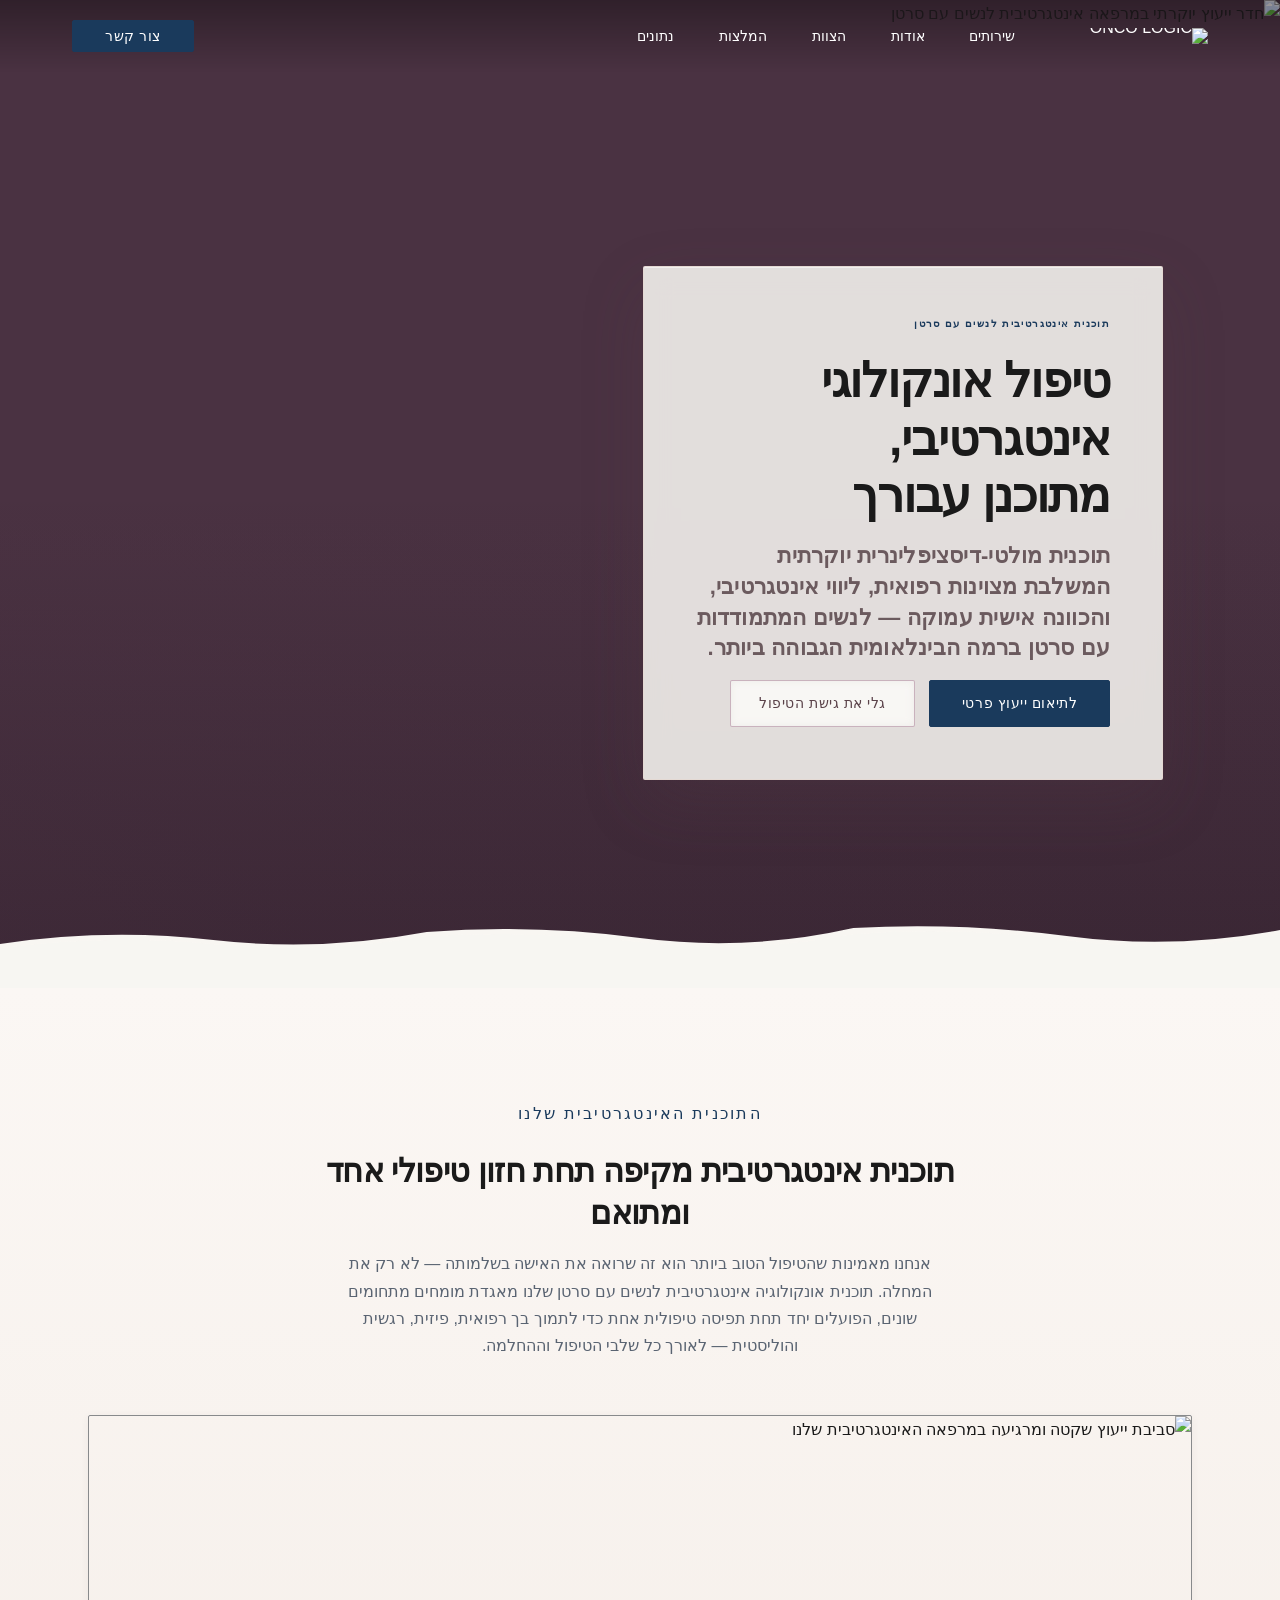
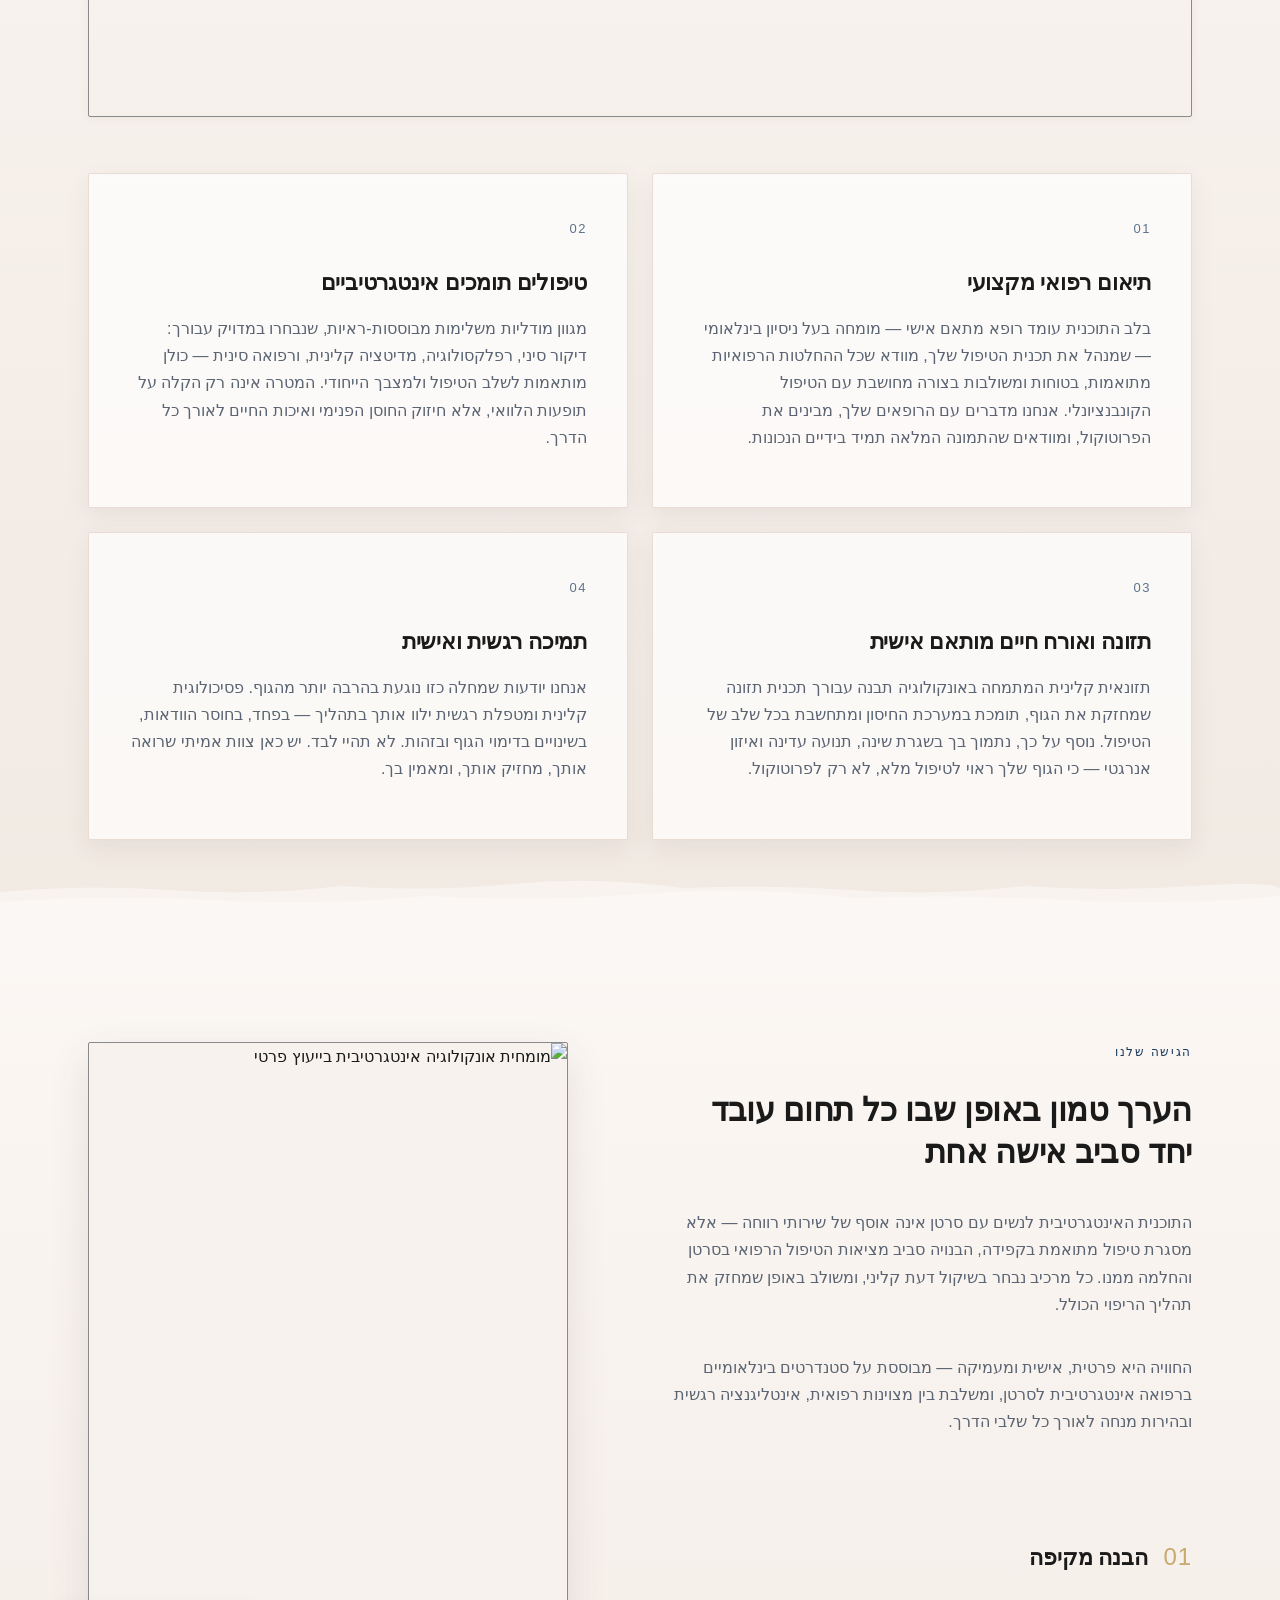
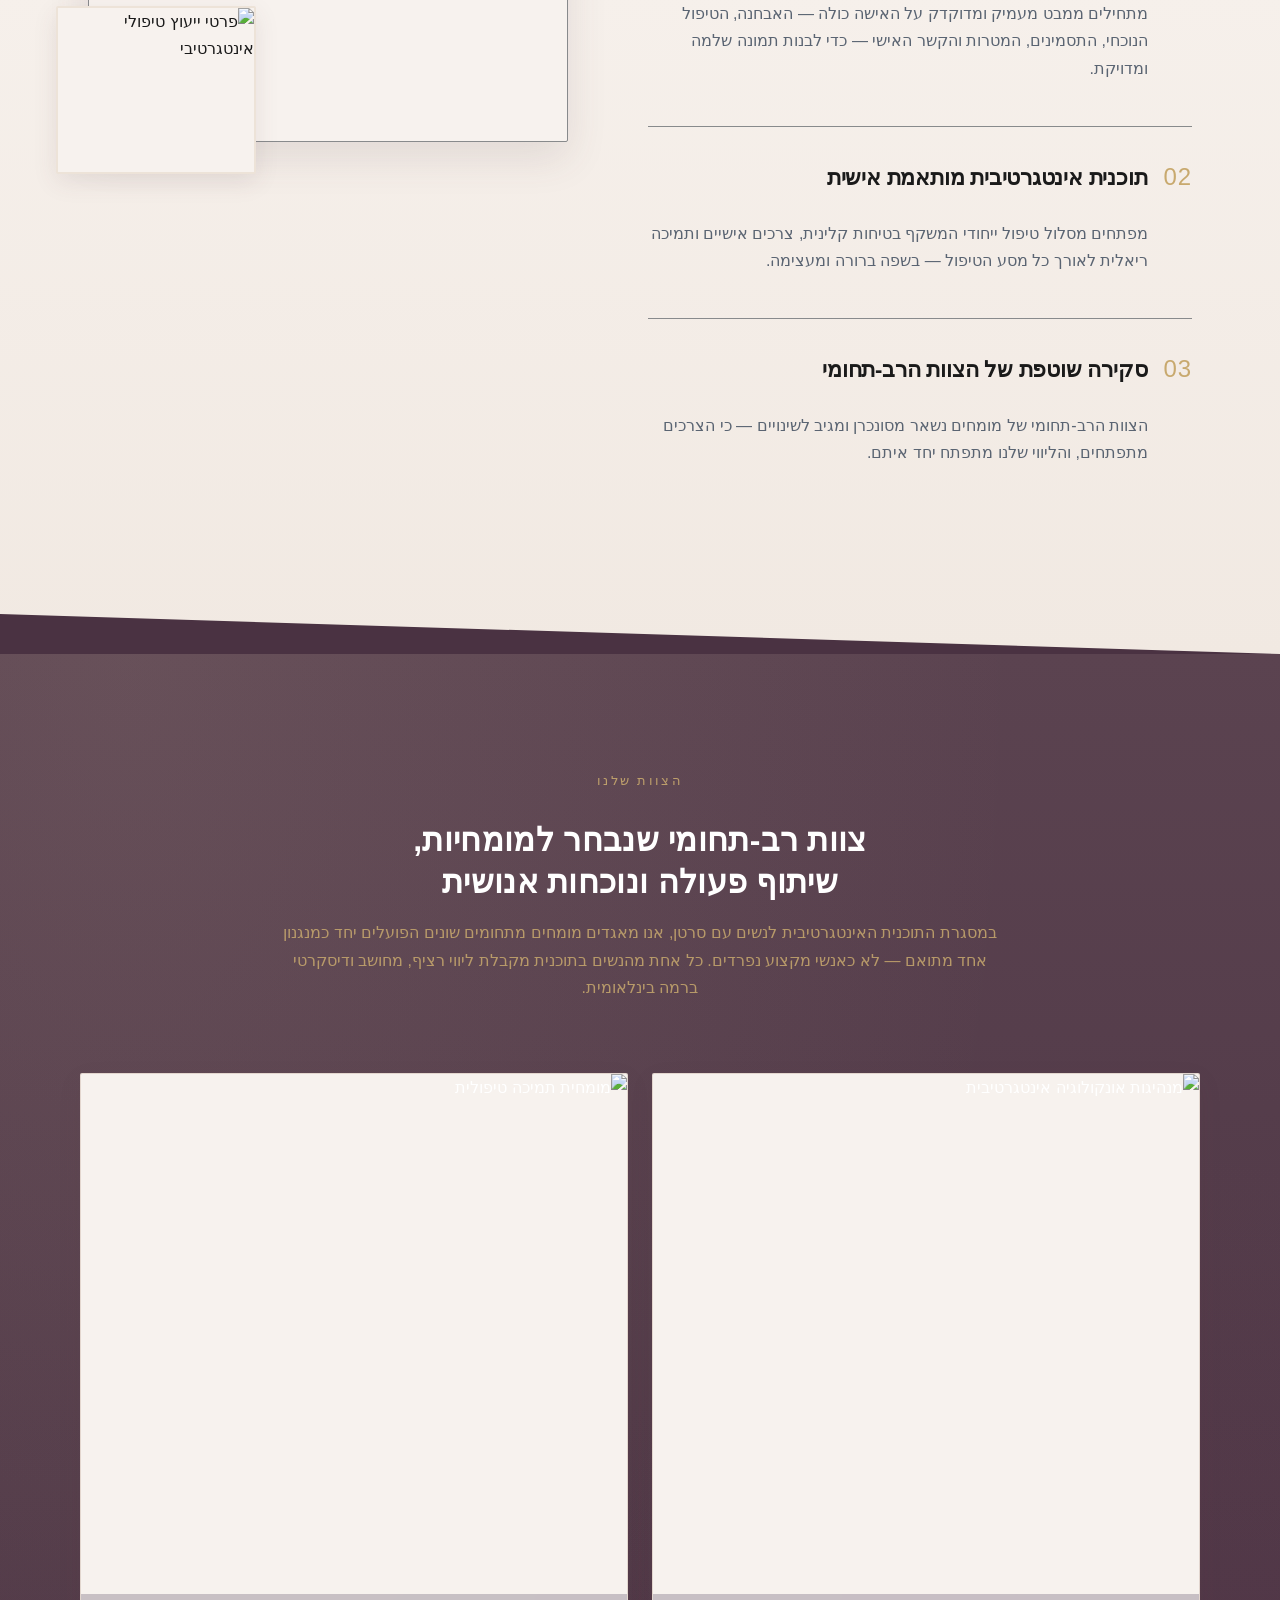
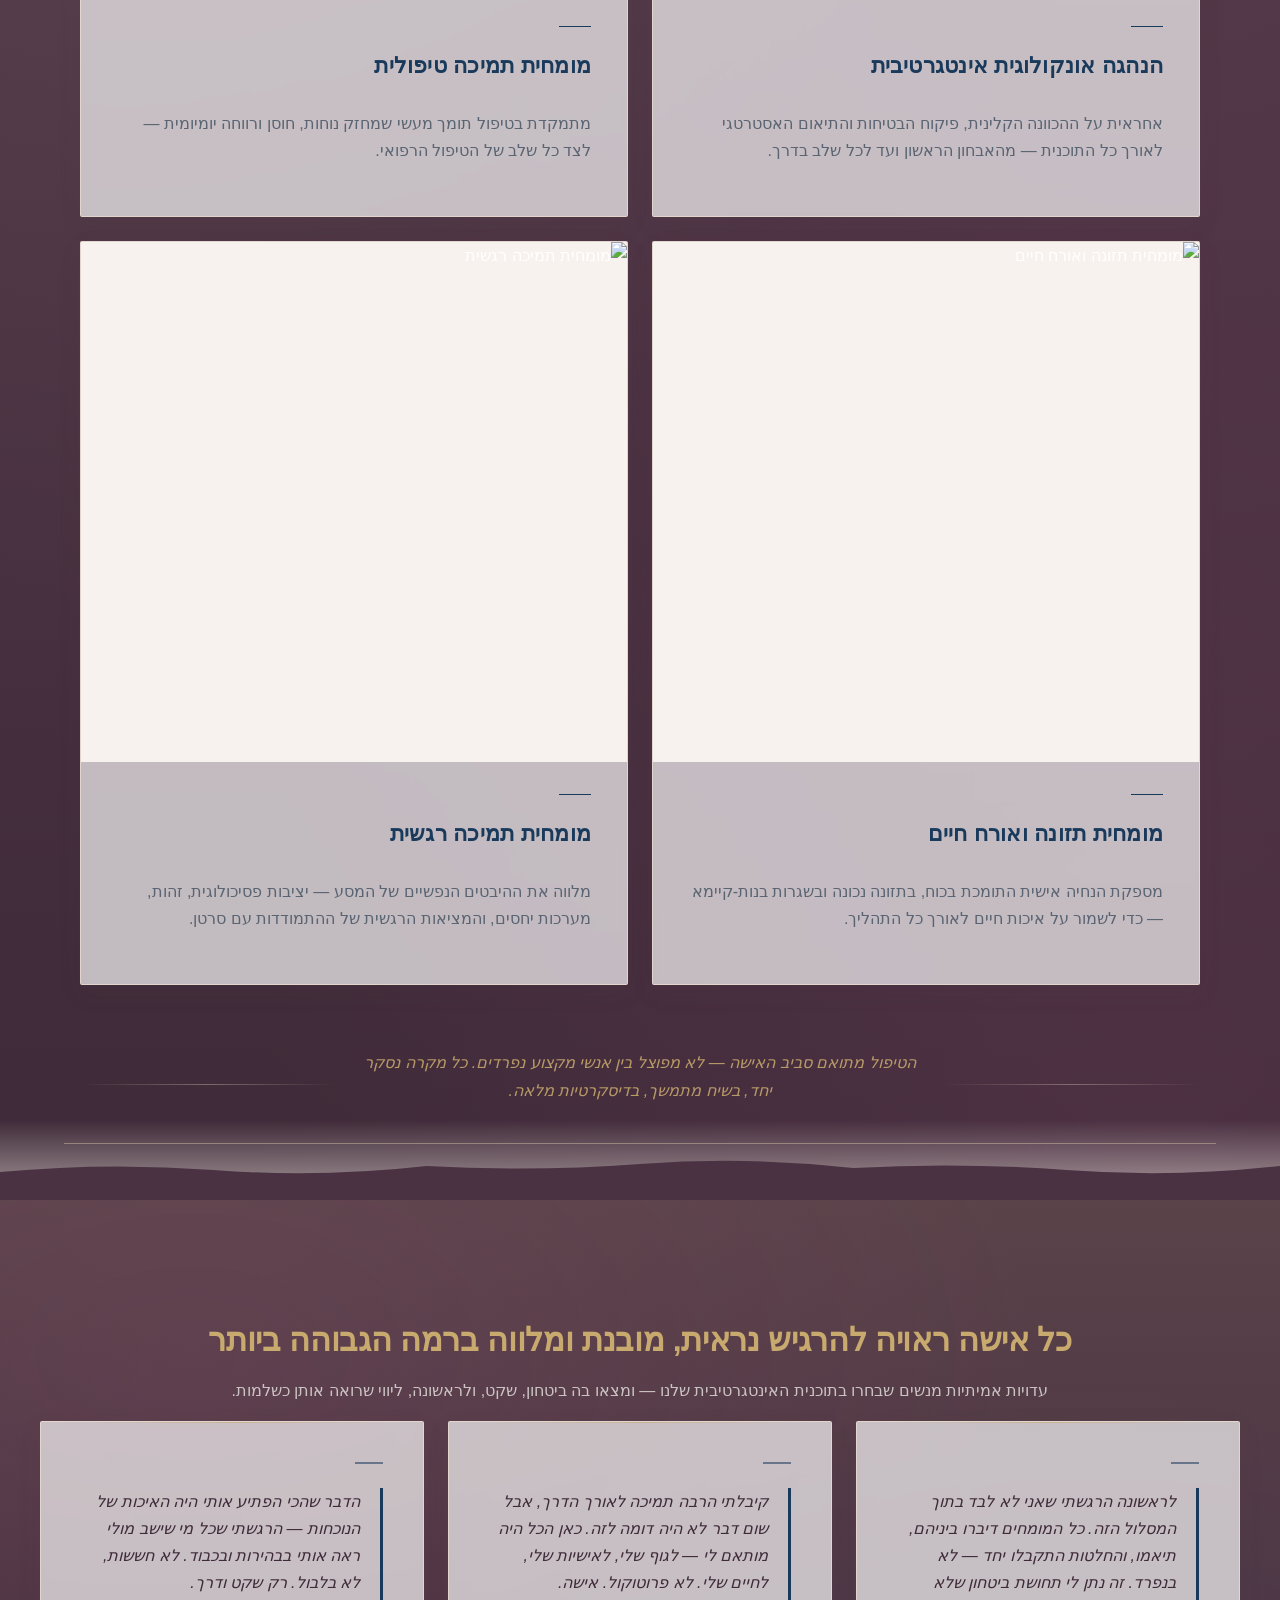
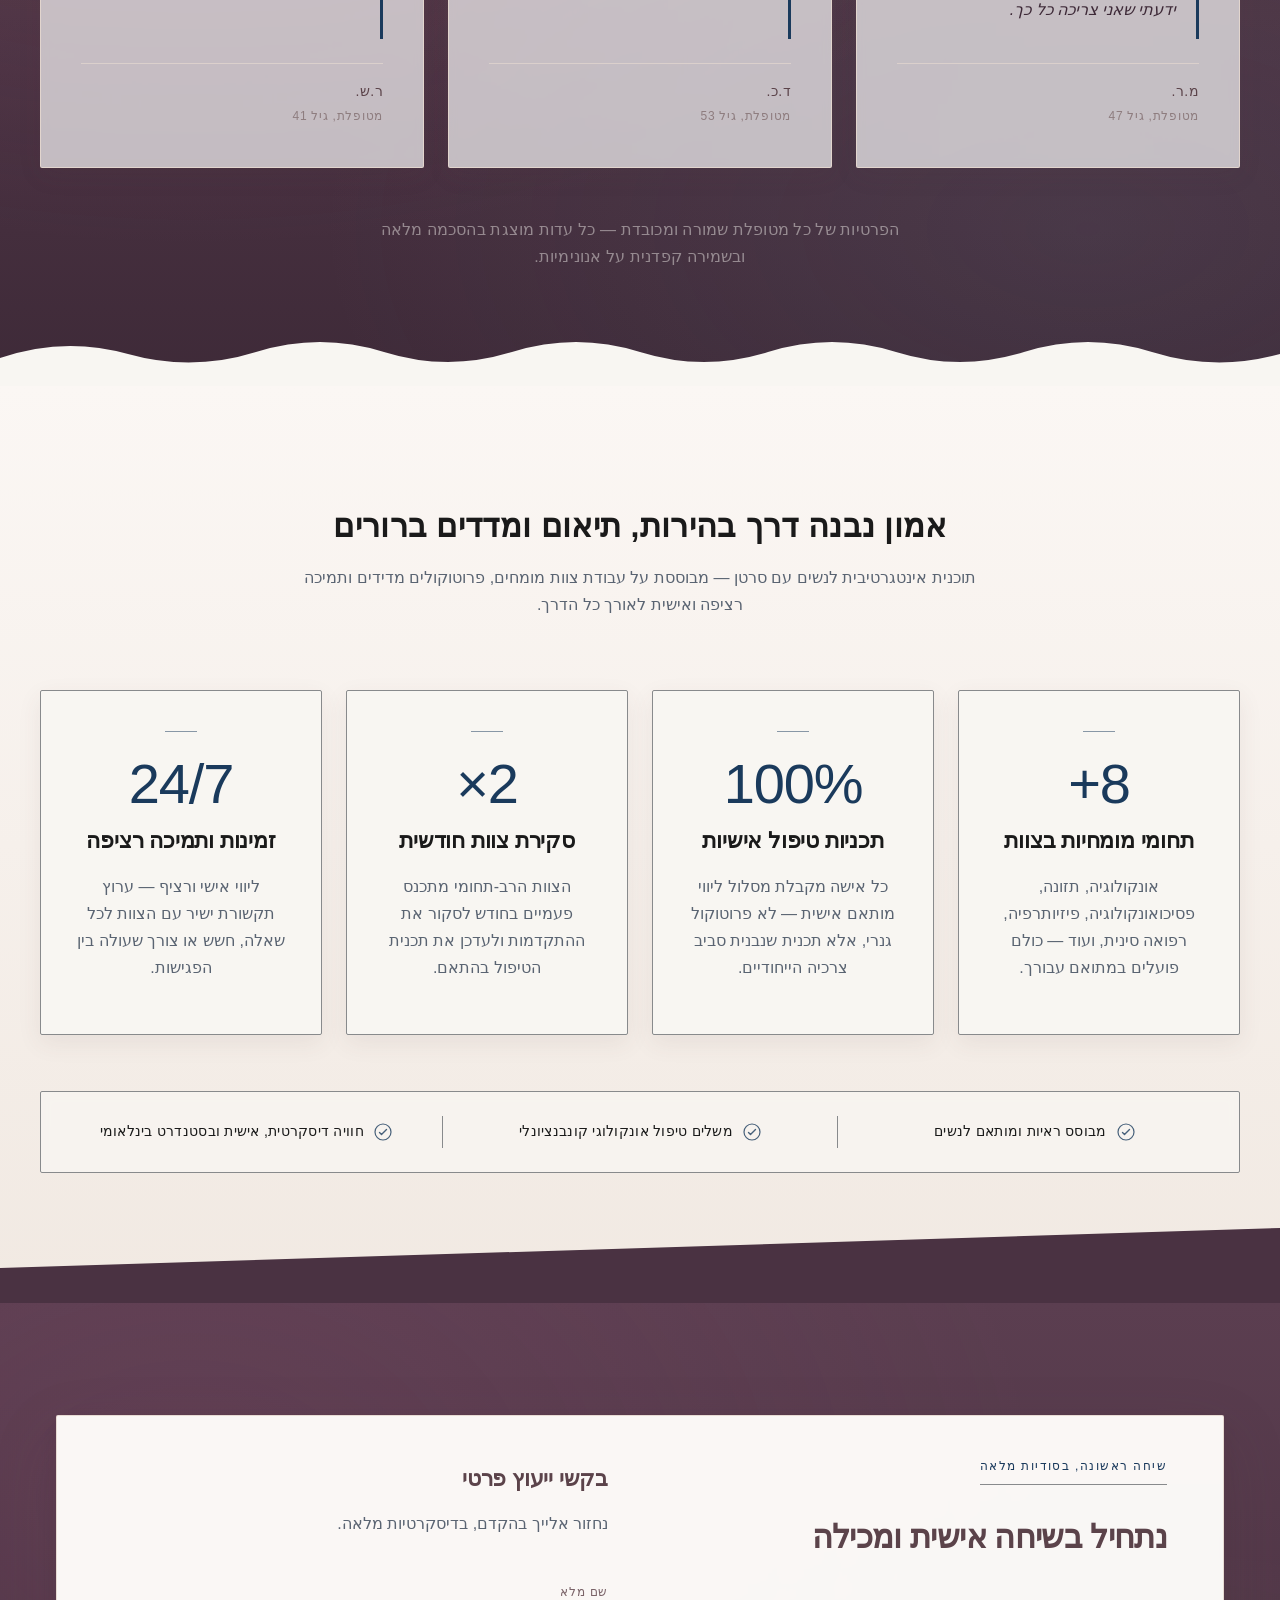
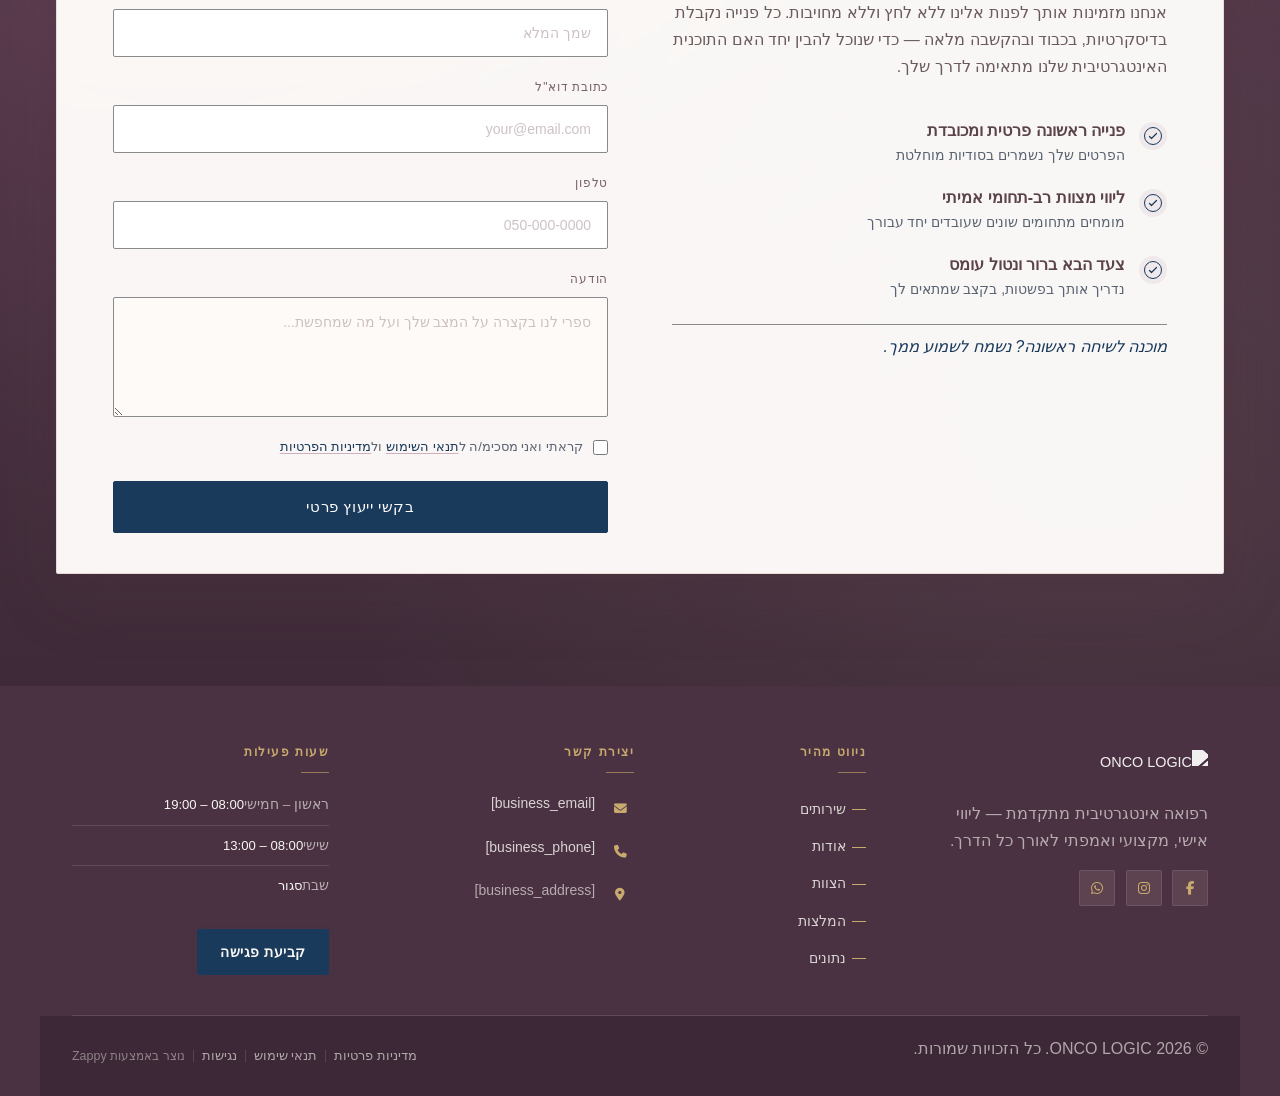
==== commit 120e782f: "Background sync: Progressive GitHub Sync" ====
--- a/public/index.html
+++ b/public/index.html
@@ -834,7 +834,7 @@
     <!-- 2x2 Service Cards Grid -->
     <div class="index-services-grid">
 
-      <article class="index-services-card">
+      <article class="index-services-card" id="zappy-section-2">
         <div class="index-services-card-inner">
           <span class="index-services-card-number">01</span>
           <h3 class="index-services-card-title">תיאום רפואי מקצועי</h3>
@@ -842,7 +842,7 @@
         </div>
       </article>
 
-      <article class="index-services-card">
+      <article class="index-services-card" id="zappy-section-3">
         <div class="index-services-card-inner">
           <span class="index-services-card-number">02</span>
           <h3 class="index-services-card-title">טיפולים תומכים אינטגרטיביים</h3>
@@ -850,7 +850,7 @@
         </div>
       </article>
 
-      <article class="index-services-card">
+      <article class="index-services-card" id="zappy-section-4">
         <div class="index-services-card-inner">
           <span class="index-services-card-number">03</span>
           <h3 class="index-services-card-title">תזונה ואורח חיים מותאם אישית</h3>
@@ -858,7 +858,7 @@
         </div>
       </article>
 
-      <article class="index-services-card">
+      <article class="index-services-card" id="zappy-section-5">
         <div class="index-services-card-inner">
           <span class="index-services-card-number">04</span>
           <h3 class="index-services-card-title">תמיכה רגשית ואישית</h3>
@@ -963,7 +963,7 @@
     <div class="index-team-grid">
 
       <!-- Card 1 -->
-      <article class="index-team-card">
+      <article class="index-team-card" id="zappy-section-8">
         <figure class="index-team-figure">
           <img data-placeholder="index-team-image-1" data-context="Professional portrait of a senior female integrative oncologist in a bright, minimal clinic setting. She wears refined, neutral-toned professional attire. The background is soft ivory or warm white. Natural light. Premium wardrobe. Confident, compassionate expression. Square-ish crop, head and shoulders." width="480" height="520" src="/assets/site-index-team-image-1.webp" alt="מנהיגות אונקולוגיה אינטגרטיבית">
         </figure>
@@ -974,7 +974,7 @@
       </article>
 
       <!-- Card 2 -->
-      <article class="index-team-card">
+      <article class="index-team-card" id="zappy-section-9">
         <figure class="index-team-figure">
           <img data-placeholder="index-team-image-2" data-context="Professional portrait of a warm, approachable female therapeutic support specialist in an elegant, neutral clinic environment. She wears soft, professional clothing in muted tones. Natural warm light. Empathetic and grounded expression. Head and shoulders, square-ish crop." width="480" height="520" src="/assets/site-index-team-image-2.webp" alt="מומחית תמיכה טיפולית">
         </figure>
@@ -985,7 +985,7 @@
       </article>
 
       <!-- Card 3 -->
-      <article class="index-team-card">
+      <article class="index-team-card" id="zappy-section-10">
         <figure class="index-team-figure">
           <img data-placeholder="index-team-image-3" data-context="Professional portrait of a knowledgeable female nutrition and lifestyle expert in a clean, bright clinic or wellness setting. She has a calm, focused expression. Neutral professional attire in warm ivory or sage tones. Natural light, minimal background. Head and shoulders." width="480" height="520" src="/assets/site-index-team-image-3.webp" alt="מומחית תזונה ואורח חיים">
         </figure>
@@ -996,7 +996,7 @@
       </article>
 
       <!-- Card 4 -->
-      <article class="index-team-card">
+      <article class="index-team-card" id="zappy-section-11">
         <figure class="index-team-figure">
           <img data-placeholder="index-team-image-4" data-context="Professional portrait of a compassionate female psycho-oncologist or emotional support therapist in a serene, softly lit clinic room. She has a gentle, present expression. Elegant neutral clothing. Warm ivory background. Head and shoulders, square-ish crop." width="480" height="520" src="/assets/site-index-team-image-4.webp" alt="מומחית תמיכה רגשית">
         </figure>
@@ -1042,7 +1042,7 @@
     <div class="index-testimonials-grid">
 
       <!-- Card 1 -->
-      <article class="index-testimonials-card">
+      <article class="index-testimonials-card" id="zappy-section-13">
         <div class="index-testimonials-quote-mark" aria-hidden="true"></div>
         <blockquote class="index-testimonials-quote">
           <p>לראשונה הרגשתי שאני לא לבד בתוך המסלול הזה. כל המומחים דיברו ביניהם, תיאמו, והחלטות התקבלו יחד — לא בנפרד. זה נתן לי תחושת ביטחון שלא ידעתי שאני צריכה כל כך.</p>
@@ -1054,7 +1054,7 @@
       </article>
 
       <!-- Card 2 -->
-      <article class="index-testimonials-card">
+      <article class="index-testimonials-card" id="zappy-section-14">
         <div class="index-testimonials-quote-mark" aria-hidden="true"></div>
         <blockquote class="index-testimonials-quote">
           <p>קיבלתי הרבה תמיכה לאורך הדרך, אבל שום דבר לא היה דומה לזה. כאן הכל היה מותאם לי — לגוף שלי, לאישיות שלי, לחיים שלי. לא פרוטוקול. אישה.</p>
@@ -1066,7 +1066,7 @@
       </article>
 
       <!-- Card 3 -->
-      <article class="index-testimonials-card">
+      <article class="index-testimonials-card" id="zappy-section-15">
         <div class="index-testimonials-quote-mark" aria-hidden="true"></div>
         <blockquote class="index-testimonials-quote">
           <p>הדבר שהכי הפתיע אותי היה האיכות של הנוכחות — הרגשתי שכל מי שישב מולי ראה אותי בבהירות ובכבוד. לא חששות, לא בלבול. רק שקט ודרך.</p>
@@ -1105,25 +1105,25 @@
     <!-- Stats Grid -->
     <div class="index-stats-grid">
 
-      <article class="index-stat-card">
+      <article class="index-stat-card" id="zappy-section-17">
         <div class="index-stat-number">8+</div>
         <h3 class="index-stat-label">תחומי מומחיות בצוות</h3>
         <p class="index-stat-desc">אונקולוגיה, תזונה, פסיכואונקולוגיה, פיזיותרפיה, רפואה סינית, ועוד — כולם פועלים במתואם עבורך.</p>
       </article>
 
-      <article class="index-stat-card">
+      <article class="index-stat-card" id="zappy-section-18">
         <div class="index-stat-number">100%</div>
         <h3 class="index-stat-label">תכניות טיפול אישיות</h3>
         <p class="index-stat-desc">כל אישה מקבלת מסלול ליווי מותאם אישית — לא פרוטוקול גנרי, אלא תכנית שנבנית סביב צרכיה הייחודיים.</p>
       </article>
 
-      <article class="index-stat-card">
+      <article class="index-stat-card" id="zappy-section-19">
         <div class="index-stat-number">2×</div>
         <h3 class="index-stat-label">סקירת צוות חודשית</h3>
         <p class="index-stat-desc">הצוות הרב-תחומי מתכנס פעמיים בחודש לסקור את ההתקדמות ולעדכן את תכנית הטיפול בהתאם.</p>
       </article>
 
-      <article class="index-stat-card">
+      <article class="index-stat-card" id="zappy-section-20">
         <div class="index-stat-number">24/7</div>
         <h3 class="index-stat-label">זמינות ותמיכה רציפה</h3>
         <p class="index-stat-desc">ליווי אישי ורציף — ערוץ תקשורת ישיר עם הצוות לכל שאלה, חשש או צורך שעולה בין הפגישות.</p>
@@ -1176,12 +1176,12 @@
 </section>
 
 <section id="contact" class="index-contact-section" data-layout-spec="בית-contact" dir="rtl">
-  <div class="index-contact-section__outer">
-    <div class="index-contact-section__panel">
-      <div class="index-contact-section__grid">
+  <div class="index-contact-section__outer" id="zappy-section-22">
+    <div class="index-contact-section__panel" id="zappy-section-23">
+      <div class="index-contact-section__grid" id="zappy-section-24">
 
         <!-- Copy Column (START = RIGHT in RTL) -->
-        <div class="index-contact-section__copy">
+        <div class="index-contact-section__copy" id="zappy-section-25">
           <span class="index-contact-section__eyebrow">שיחה ראשונה, בסודיות מלאה</span>
           <h2 class="index-contact-section__heading">נתחיל בשיחה אישית ומכילה</h2>
           <p class="index-contact-section__lead">אנחנו מזמינות אותך לפנות אלינו ללא לחץ וללא מחויבות. כל פנייה נקבלת בדיסקרטיות, בכבוד ובהקשבה מלאה — כדי שנוכל להבין יחד האם התוכנית האינטגרטיבית שלנו מתאימה לדרך שלך.</p>
@@ -1191,7 +1191,7 @@
               <span class="index-contact-section__reassurance-icon" aria-hidden="true">
                 <svg data-element-type="icon" data-icon-type="svg" width="18" height="18" viewBox="0 0 18 18" fill="none" xmlns="http://www.w3.org/2000/svg"><circle cx="9" cy="9" r="8.5" stroke="currentColor" stroke-width="1"></circle><path d="M5.5 9.5L7.5 11.5L12.5 6.5" stroke="currentColor" stroke-width="1.2" stroke-linecap="round" stroke-linejoin="round"></path></svg>
               </span>
-              <div class="index-contact-section__reassurance-text">
+              <div class="index-contact-section__reassurance-text" id="zappy-section-26">
                 <strong>פנייה ראשונה פרטית ומכובדת</strong>
                 <span>הפרטים שלך נשמרים בסודיות מוחלטת</span>
               </div>
@@ -1200,7 +1200,7 @@
               <span class="index-contact-section__reassurance-icon" aria-hidden="true">
                 <svg data-element-type="icon" data-icon-type="svg" width="18" height="18" viewBox="0 0 18 18" fill="none" xmlns="http://www.w3.org/2000/svg"><circle cx="9" cy="9" r="8.5" stroke="currentColor" stroke-width="1"></circle><path d="M5.5 9.5L7.5 11.5L12.5 6.5" stroke="currentColor" stroke-width="1.2" stroke-linecap="round" stroke-linejoin="round"></path></svg>
               </span>
-              <div class="index-contact-section__reassurance-text">
+              <div class="index-contact-section__reassurance-text" id="zappy-section-27">
                 <strong>ליווי מצוות רב-תחומי אמיתי</strong>
                 <span>מומחים מתחומים שונים שעובדים יחד עבורך</span>
               </div>
@@ -1209,47 +1209,47 @@
               <span class="index-contact-section__reassurance-icon" aria-hidden="true">
                 <svg data-element-type="icon" data-icon-type="svg" width="18" height="18" viewBox="0 0 18 18" fill="none" xmlns="http://www.w3.org/2000/svg"><circle cx="9" cy="9" r="8.5" stroke="currentColor" stroke-width="1"></circle><path d="M5.5 9.5L7.5 11.5L12.5 6.5" stroke="currentColor" stroke-width="1.2" stroke-linecap="round" stroke-linejoin="round"></path></svg>
               </span>
-              <div class="index-contact-section__reassurance-text">
+              <div class="index-contact-section__reassurance-text" id="zappy-section-28">
                 <strong>צעד הבא ברור ונטול עומס</strong>
                 <span>נדריך אותך בפשטות, בקצב שמתאים לך</span>
               </div>
             </li>
           </ul>
 
-          <div class="index-contact-section__cta-line">
+          <div class="index-contact-section__cta-line" id="zappy-section-29">
             <p class="index-contact-section__cta-text">מוכנה לשיחה ראשונה? נשמח לשמוע ממך.</p>
           </div>
         </div>
 
         <!-- Form Column (END = LEFT in RTL) -->
-        <div class="index-contact-section__form-col">
+        <div class="index-contact-section__form-col" id="zappy-section-30">
           <form class="contact-form index-contact-section__form" novalidate="">
-            <div class="index-contact-section__form-header">
+            <div class="index-contact-section__form-header" id="zappy-section-31">
               <h3 class="index-contact-section__form-title">בקשי ייעוץ פרטי</h3>
               <p class="index-contact-section__form-subtitle">נחזור אלייך בהקדם, בדיסקרטיות מלאה.</p>
             </div>
 
-            <div class="index-contact-section__field">
+            <div class="index-contact-section__field" id="zappy-section-32">
               <label class="index-contact-section__label" for="contact-name">שם מלא</label>
               <input class="index-contact-section__input" type="text" id="contact-name" name="name" placeholder="שמך המלא" autocomplete="name">
             </div>
 
-            <div class="index-contact-section__field">
+            <div class="index-contact-section__field" id="zappy-section-33">
               <label class="index-contact-section__label" for="contact-email">כתובת דוא"ל</label>
               <input class="index-contact-section__input" type="email" id="contact-email" name="email" placeholder="your@email.com" autocomplete="email" dir="ltr">
             </div>
 
-            <div class="index-contact-section__field">
+            <div class="index-contact-section__field" id="zappy-section-34">
               <label class="index-contact-section__label" for="contact-phone">טלפון</label>
               <input class="index-contact-section__input" type="tel" id="contact-phone" name="phone" placeholder="050-000-0000" autocomplete="tel" dir="ltr">
             </div>
 
-            <div class="index-contact-section__field">
+            <div class="index-contact-section__field" id="zappy-section-35">
               <label class="index-contact-section__label" for="contact-message">הודעה</label>
               <textarea class="index-contact-section__input index-contact-section__textarea" id="contact-message" name="message" rows="4" placeholder="ספרי לנו בקצרה על המצב שלך ועל מה שמחפשת..."></textarea>
             </div>
 
-            <div class="privacy-consent index-contact-section__privacy">
+            <div class="privacy-consent index-contact-section__privacy" id="zappy-section-36">
               <label class="privacy-consent-label">
                 <input type="checkbox" name="privacy_consent" class="privacy-consent-checkbox" required="">
                 <span>קראתי ואני מסכימ/ה ל<a href="/terms" target="_blank">תנאי השימוש</a> ול<a href="/privacy" target="_blank">מדיניות הפרטיות</a></span>
@@ -1404,61 +1404,6 @@
           observer.observe(menu, { attributes: true, attributeFilter: ['class', 'style'] });
         });
       }, 500);
-    })();
-    </script>
-
-    <script id="zappy-navbar-scroll-effect">
-    (function(){
-      var nb=document.querySelector('nav.navbar,.navbar:not(.zappy-catalog-menu)');
-      var cm=document.querySelector('.zappy-catalog-menu,#zappy-catalog-menu');
-      if(!nb)return;
-      var fb='rgba(248,246,242,0.85)';
-      var th=60;
-      var rs=getComputedStyle(document.documentElement);
-      var td=rs.getPropertyValue('--text-dark').trim()||'#1a1a1a';
-      var tl=rs.getPropertyValue('--text-light').trim()||'#ffffff';
-      var st=true?td:tl;
-      nb.style.transition='background 0.3s ease,backdrop-filter 0.3s ease,-webkit-backdrop-filter 0.3s ease,box-shadow 0.3s ease';
-      if(cm)cm.style.transition='background 0.3s ease,backdrop-filter 0.3s ease,-webkit-backdrop-filter 0.3s ease';
-      var neSel='a,.navbar-brand,.navbar-brand a,.dropdown-toggle,.mobile-toggle,.phone-header-btn,.mobile-hamburger-btn,.mobile-close-btn,.mobile-submenu-toggle,.nav-link';
-      var skipCls=['cart-link','login-link','nav-search-toggle','search-toggle'];
-      function sTC(c,clr){var els=c.querySelectorAll(neSel);for(var i=0;i<els.length;i++){var sk=false;if(els[i].closest('.sub-menu')||els[i].closest('.dropdown-menu')){sk=true;}for(var j=0;j<skipCls.length;j++){if(els[i].classList.contains(skipCls[j])){sk=true;break;}}if(!sk)els[i].style.setProperty('color',clr,'important');}}
-      function cTC(c){var els=c.querySelectorAll(neSel);for(var i=0;i<els.length;i++){if(els[i].closest('.sub-menu')||els[i].closest('.dropdown-menu'))continue;els[i].style.removeProperty('color');}}
-      function applyScrolled(){
-        nb.classList.add('scrolled');
-        if(window.innerWidth>768){
-          nb.style.setProperty('--frosted-text',st);
-          nb.style.setProperty('background-image','none','important');
-          nb.style.setProperty('background-color',fb,'important');
-          nb.style.backdropFilter='blur(12px)';nb.style.webkitBackdropFilter='blur(12px)';nb.style.boxShadow='0 2px 16px rgba(0,0,0,0.12)';
-          sTC(nb,st);
-        }
-        if(cm){cm.classList.add('scrolled');if(window.innerWidth>768){cm.style.setProperty('background',fb,'important');cm.style.setProperty('backdrop-filter','blur(12px)','important');cm.style.setProperty('-webkit-backdrop-filter','blur(12px)','important');sTC(cm,st);}}
-      }
-      function onS(){
-        if(window._zappyNavNoDarkHero) return;
-        if(window.innerWidth<=768){nb.classList.remove('scrolled');cTC(nb);if(cm){cm.classList.remove('scrolled');cTC(cm);}return;}
-        var y=window.scrollY||window.pageYOffset;
-        if(y>th){
-          nb.classList.add('scrolled');nb.style.setProperty('background-color',fb,'important');nb.style.setProperty('background-image','none','important');
-          nb.style.setProperty('--frosted-text',st);nb.style.backdropFilter='blur(12px)';nb.style.webkitBackdropFilter='blur(12px)';nb.style.boxShadow='0 2px 16px rgba(0,0,0,0.12)';
-          sTC(nb,st);
-          if(cm){cm.classList.add('scrolled');cm.style.setProperty('background',fb,'important');cm.style.setProperty('backdrop-filter','blur(12px)','important');cm.style.setProperty('-webkit-backdrop-filter','blur(12px)','important');sTC(cm,st);}
-        }else{
-          nb.classList.remove('scrolled');nb.style.setProperty('background-color','transparent','important');nb.style.removeProperty('background-image');
-          nb.style.removeProperty('--frosted-text');nb.style.backdropFilter='none';nb.style.webkitBackdropFilter='none';nb.style.boxShadow='none';
-          cTC(nb);
-          if(cm){cm.classList.remove('scrolled');cm.style.setProperty('background','transparent','important');cm.style.setProperty('backdrop-filter','none','important');cm.style.setProperty('-webkit-backdrop-filter','none','important');cTC(cm);}
-        }
-      }
-      function sLum(rv,gv,bv){rv/=255;gv/=255;bv/=255;rv=rv<=0.03928?rv/12.92:Math.pow((rv+0.055)/1.055,2.4);gv=gv<=0.03928?gv/12.92:Math.pow((gv+0.055)/1.055,2.4);bv=bv<=0.03928?bv/12.92:Math.pow((bv+0.055)/1.055,2.4);return 0.2126*rv+0.7152*gv+0.0722*bv;}
-      window.addEventListener('scroll',onS,{passive:true});
-      window.addEventListener('resize',onS,{passive:true});
-      onS();
-      var heroEl=document.querySelector('section[class*="hero"],[data-hero-type],main>section:first-child');
-      var hasDH=false;
-      if(heroEl){var hCs=getComputedStyle(heroEl);var hBI=hCs.backgroundImage;if(hBI&&hBI!=='none'){if(hBI.indexOf('url(')!==-1){var hM2=hCs.backgroundColor.match(/\d+/g);if(hM2&&hM2.length>=3){hasDH=sLum(parseInt(hM2[0]),parseInt(hM2[1]),parseInt(hM2[2]))<0.4;}else{hasDH=true;}}else if(hBI.indexOf('gradient')!==-1){var cM=hBI.match(/rgba?\(\s*(\d+)\s*,\s*(\d+)\s*,\s*(\d+)/g);if(cM&&cM.length>0){var tLm=0;for(var ci=0;ci<cM.length;ci++){var pts=cM[ci].match(/\d+/g);tLm+=sLum(parseInt(pts[0]),parseInt(pts[1]),parseInt(pts[2]));}hasDH=(tLm/cM.length)<0.4;}else{hasDH=true;}}else{hasDH=true;}}else{var hM=hCs.backgroundColor.match(/\d+/g);if(hM&&hM.length>=3){hasDH=sLum(parseInt(hM[0]),parseInt(hM[1]),parseInt(hM[2]))<0.4;}}}
-      if(!hasDH){window.removeEventListener('scroll',onS);window.removeEventListener('resize',onS);applyScrolled();window._zappyNavNoDarkHero=true;}
     })();
     </script>
 
--- a/styles.css
+++ b/styles.css
@@ -139,16 +139,16 @@
 @import url('https://fonts.googleapis.com/css2?family=Cormorant+Garamond:ital,wght@0,300;0,400;0,500;0,600;0,700;1,300;1,400;1,500&family=Inter:wght@300;400;500;600;700&display=swap');
 
 :root {
-  --primary: #8A4D6F;
-  --secondary: #6C8196;
-  --accent: #D8C7AE;
-  --bg-light: #F8F6F2;
-  --bg-dark: #4A3242;
-  --text-dark: #1F1A17;
-  --text-light: #F8F6F2;
-  --text-muted: #6E655F;
-  --border-light: #E7DFD2;
-  --border-dark: #8E7390;
+--primary: #1A3A5C;
+  --secondary: #2E6DA4;
+  --accent: #C8A96E;
+  --bg-light: #FFFFFF;
+  --bg-dark: #1A3A5C;
+  --text-dark: #1A1A1A;
+  --text-light: #FFFFFF;
+  --text-muted: #5A6472;
+  --border-light: #888a8c;
+  --border-dark: #2E6DA4;
   --nav-bg: transparent;
   --nav-text: #1F1A17;
   --nav-text-hover: #8A4D6F;
@@ -171,14 +171,21 @@
   --transition-default: all 0.3s ease;
   --transition-hover: all 0.25s ease;
 
-  --gradient-primary: linear-gradient(135deg, #8A6471 0%, #6F4C58 100%);
-  --gradient-gold-shine: linear-gradient(135deg, #F0D9A8 0%, #D9BB7E 50%, #C9A05C 100%);
+  --gradient-primary: linear-gradient(135deg, #1F456E 0%, #142C46 100%);
+  --gradient-gold-shine: linear-gradient(135deg, #CDB17B 0%, #BB954C 50%, #9A793B 100%);
   --gradient-secondary: linear-gradient(135deg, #365884 0%, #27466F 100%);
-  --gradient-gold-accent: linear-gradient(180deg, #E9D2A3 0%, #D6B373 100%);
+  --gradient-gold-accent: linear-gradient(180deg, #CAAC72 0%, #B58E44 100%);
   --gradient-dark-section: linear-gradient(180deg, #6E525B 0%, #5B434A 100%);
   --gradient-overlay-dark: linear-gradient(90deg, rgba(247,242,238,0.92) 0%, rgba(247,242,238,0.82) 45%, rgba(247,242,238,0.18) 100%);
   --gradient-light-section: linear-gradient(180deg, #FBF7F4 0%, #F1E9E2 100%);
   --gradient-overlay-light: linear-gradient(180deg, rgba(255,255,255,0.78) 0%, rgba(255,255,255,0.58) 100%);
+  --primary-color: #1A3A5C;
+  --secondary-color: #2E6DA4;
+  --accent-color: #C8A96E;
+  --background-color: #FFFFFF;
+  --surface-color: #F4F6F8;
+  --text-color: #1A1A1A;
+  --text-secondary-color: #5A6472;
 }
 
 *,
@@ -444,7 +451,7 @@
 
 .btn-primary:hover {
   color: var(--text-light);
-  background: linear-gradient(135deg, #9B5A7E 0%, #7D5665 100%);
+  background: linear-gradient(135deg, #214973 0%, #193859 100%);
 }
 
 .btn-secondary {
@@ -512,7 +519,7 @@
 }
 
 .card {
-  background: #ffffff;
+  background: #F4F6F8;
   border-radius: var(--radius-card);
   padding: var(--spacing-card-padding);
   box-shadow: var(--shadow-card);
@@ -560,7 +567,7 @@
   padding: 12px 16px;
   border-radius: var(--radius-input);
   border: 1px solid var(--border-light);
-  background: #ffffff;
+  background: #FFFFFF;
   color: var(--text-dark);
   font-size: 15px;
   font-family: 'Rubik', sans-serif;
@@ -781,16 +788,16 @@
   --nav-bg: transparent;
   --nav-text: #1F1A17;
   --nav-text-hover: #8A4D6F;
-  --primary: #8A4D6F;
-  --secondary: #6C8196;
-  --accent: #D8C7AE;
-  --bg-light: #F8F6F2;
-  --bg-dark: #4A3242;
-  --text-dark: #1F1A17;
-  --text-light: #F8F6F2;
-  --text-muted: #6E655F;
-  --border-light: #E7DFD2;
-  --border-dark: #8E7390;
+  --primary: #1A3A5C;
+  --secondary: #2E6DA4;
+  --accent: #C8A96E;
+  --bg-light: #FFFFFF;
+  --bg-dark: #1A3A5C;
+  --text-dark: #1A1A1A;
+  --text-light: #FFFFFF;
+  --text-muted: #5A6472;
+  --border-light: #888a8c;
+  --border-dark: #2E6DA4;
 }
 
 .navbar {
@@ -1050,16 +1057,16 @@
   --nav-bg: transparent;
   --nav-text: #1F1A17;
   --nav-text-hover: #8A4D6F;
-  --primary: #8A4D6F;
-  --secondary: #6C8196;
-  --accent: #D8C7AE;
-  --bg-light: #F8F6F2;
-  --bg-dark: #4A3242;
-  --text-dark: #1F1A17;
-  --text-light: #F8F6F2;
-  --text-muted: #6E655F;
-  --border-light: #E7DFD2;
-  --border-dark: #8E7390;
+  --primary: #1A3A5C;
+  --secondary: #2E6DA4;
+  --accent: #C8A96E;
+  --bg-light: #FFFFFF;
+  --bg-dark: #1A3A5C;
+  --text-dark: #1A1A1A;
+  --text-light: #FFFFFF;
+  --text-muted: #5A6472;
+  --border-light: #888a8c;
+  --border-dark: #2E6DA4;
 }
 
 .navbar {
@@ -1385,7 +1392,7 @@
 .navbar a:focus-visible,
 .navbar button:focus-visible,
 .nav-menu a:focus-visible {
-  outline: 2px solid var(--primary-color, var(--primary, #8A4D6F));
+  outline: 2px solid var(--primary-color, var(--primary, #1A3A5C));
   outline-offset: 2px;
 }
 
@@ -2169,12 +2176,12 @@
   --footer-text: #F8F6F2;
   --footer-text-muted: rgba(248, 246, 242, 0.62);
   --footer-border: rgba(142, 115, 144, 0.35);
-  --footer-accent: #D8C7AE;
+  --footer-accent: #C8A96E;
   --footer-link: rgba(248, 246, 242, 0.82);
-  --footer-link-hover: #D8C7AE;
-  --footer-icon: #D8C7AE;
-  --footer-cta-bg: #8A4D6F;
-  --footer-cta-hover: #7a4262;
+  --footer-link-hover: #C8A96E;
+  --footer-icon: #C8A96E;
+  --footer-cta-bg: #1A3A5C;
+  --footer-cta-hover: #1A3A5C;
   background-color: var(--footer-bg);
   color: var(--footer-text);
   font-family: 'Rubik', sans-serif;
@@ -2664,8 +2671,8 @@
 }
 
 .index-hero-section .index-hero-btn-primary:hover {
-  background: #7A4362;
-  border-color: #7A4362;
+  background: #1A3A5C;
+  border-color: #1A3A5C;
   box-shadow: 0 18px 40px rgba(126, 88, 101, 0.22);
   transform: translateY(-2px);
 }
@@ -4329,8 +4336,8 @@
 }
 
 .index-contact-section__submit:hover {
-  background: #7A4262;
-  border-color: #7A4262;
+  background: #1A3A5C;
+  border-color: #1A3A5C;
   box-shadow: 0 18px 40px rgba(126, 88, 101, 0.22);
   transform: translateY(-1px);
 }
@@ -5231,6 +5238,15 @@
     display: none !important;
   }
 }
+/* === BUTTON TEXT OVERRIDES START === */
+.btn-accent,
+.btn--accent,
+[class*="btn-accent"],
+[class*="btn--accent"] { color: #333333 !important; }
+.navbar .nav-cta-btn,
+.nav-cta-btn { color: #FFFFFF !important; }
+/* === BUTTON TEXT OVERRIDES END === */
+
 
 /* ========== RTL MOBILE NAVBAR FIX (zappy-rtl-mobile-fix) ========== */
 /* High-specificity rules to ensure RTL positioning wins over any [lang="en"] conflicts */
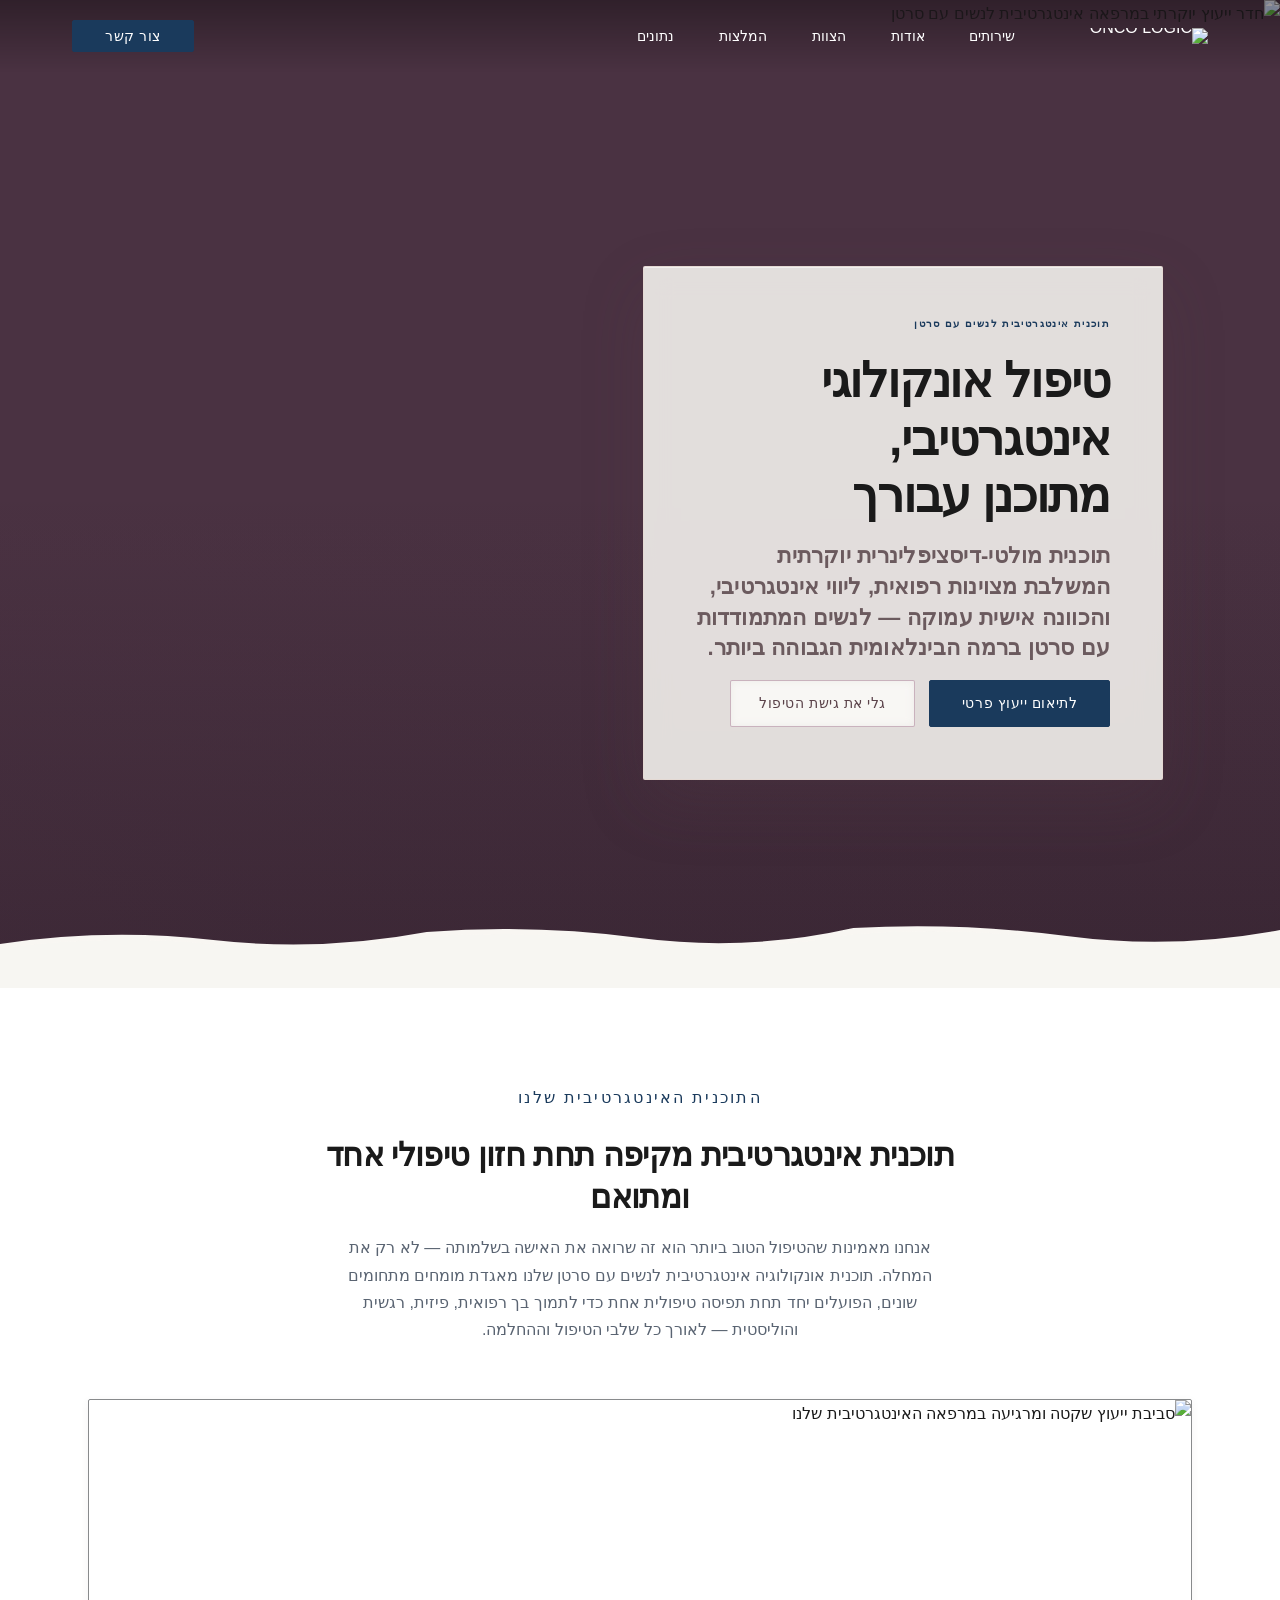
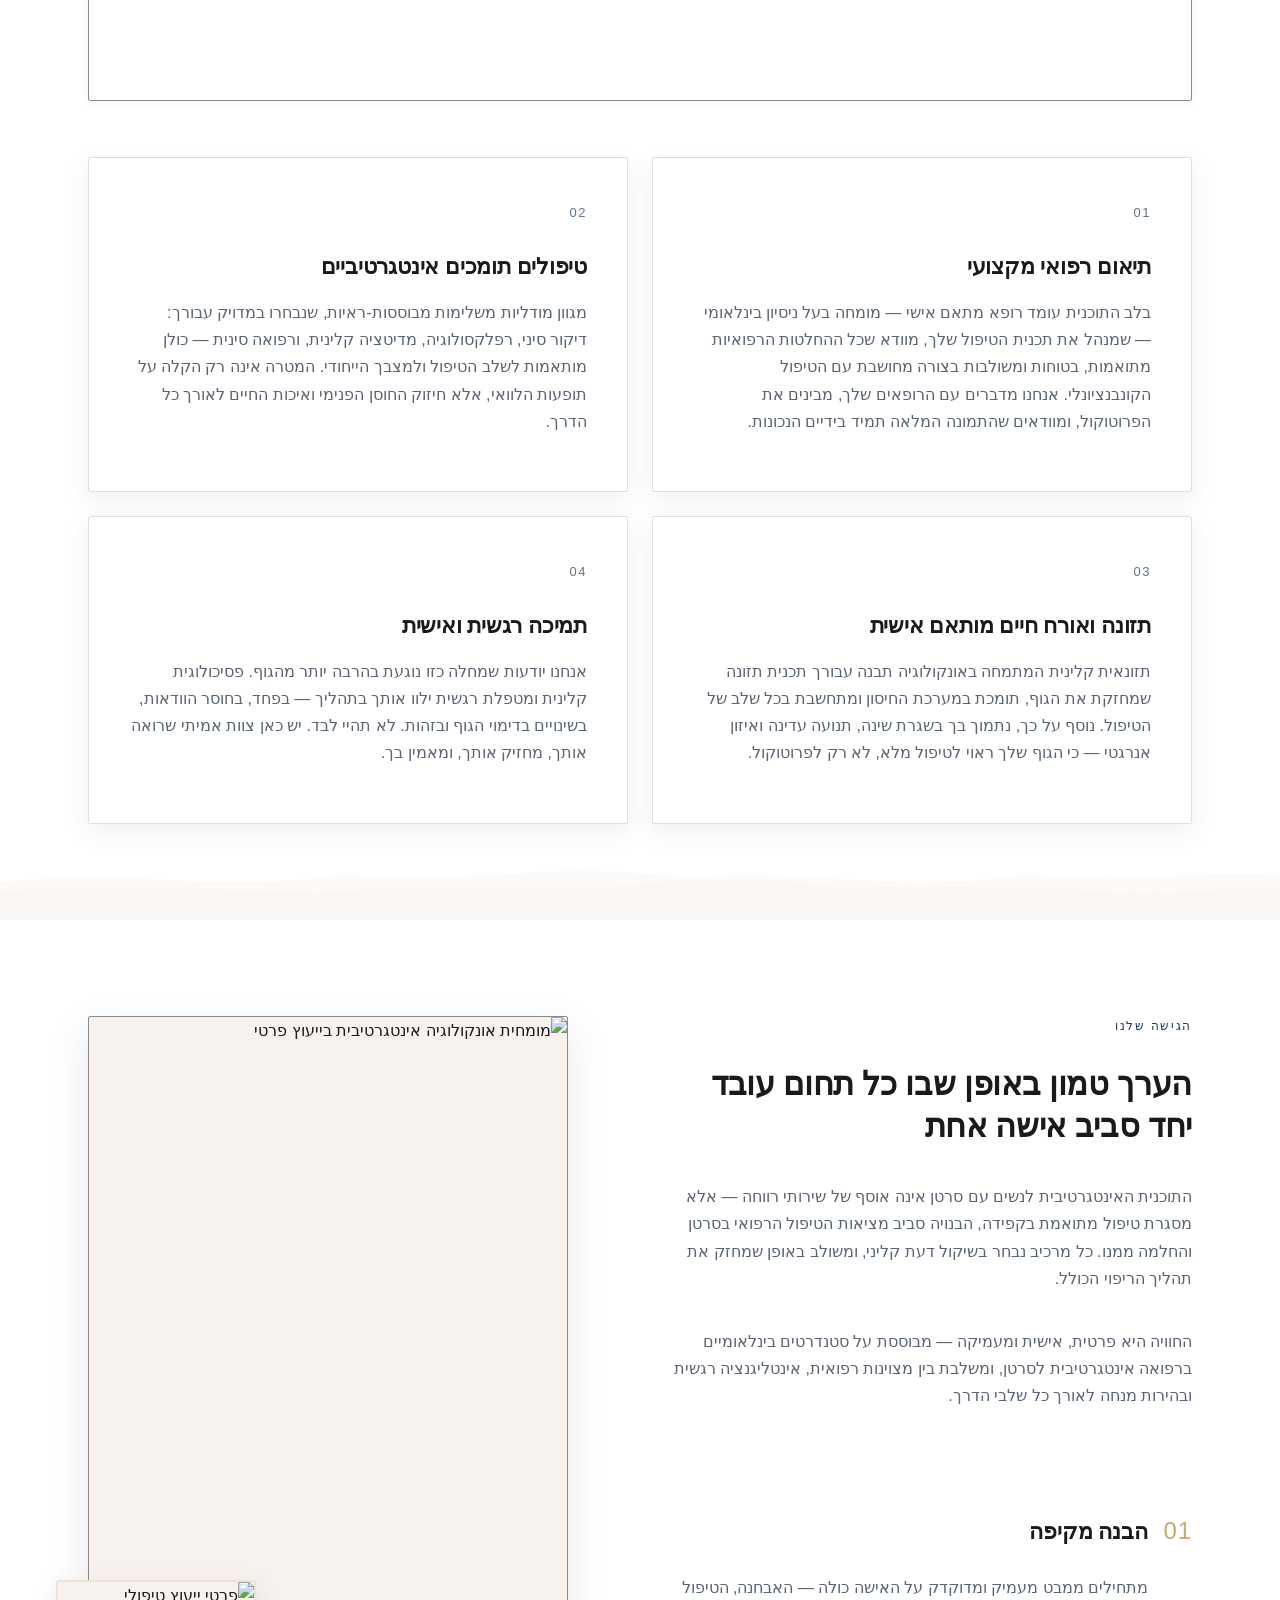
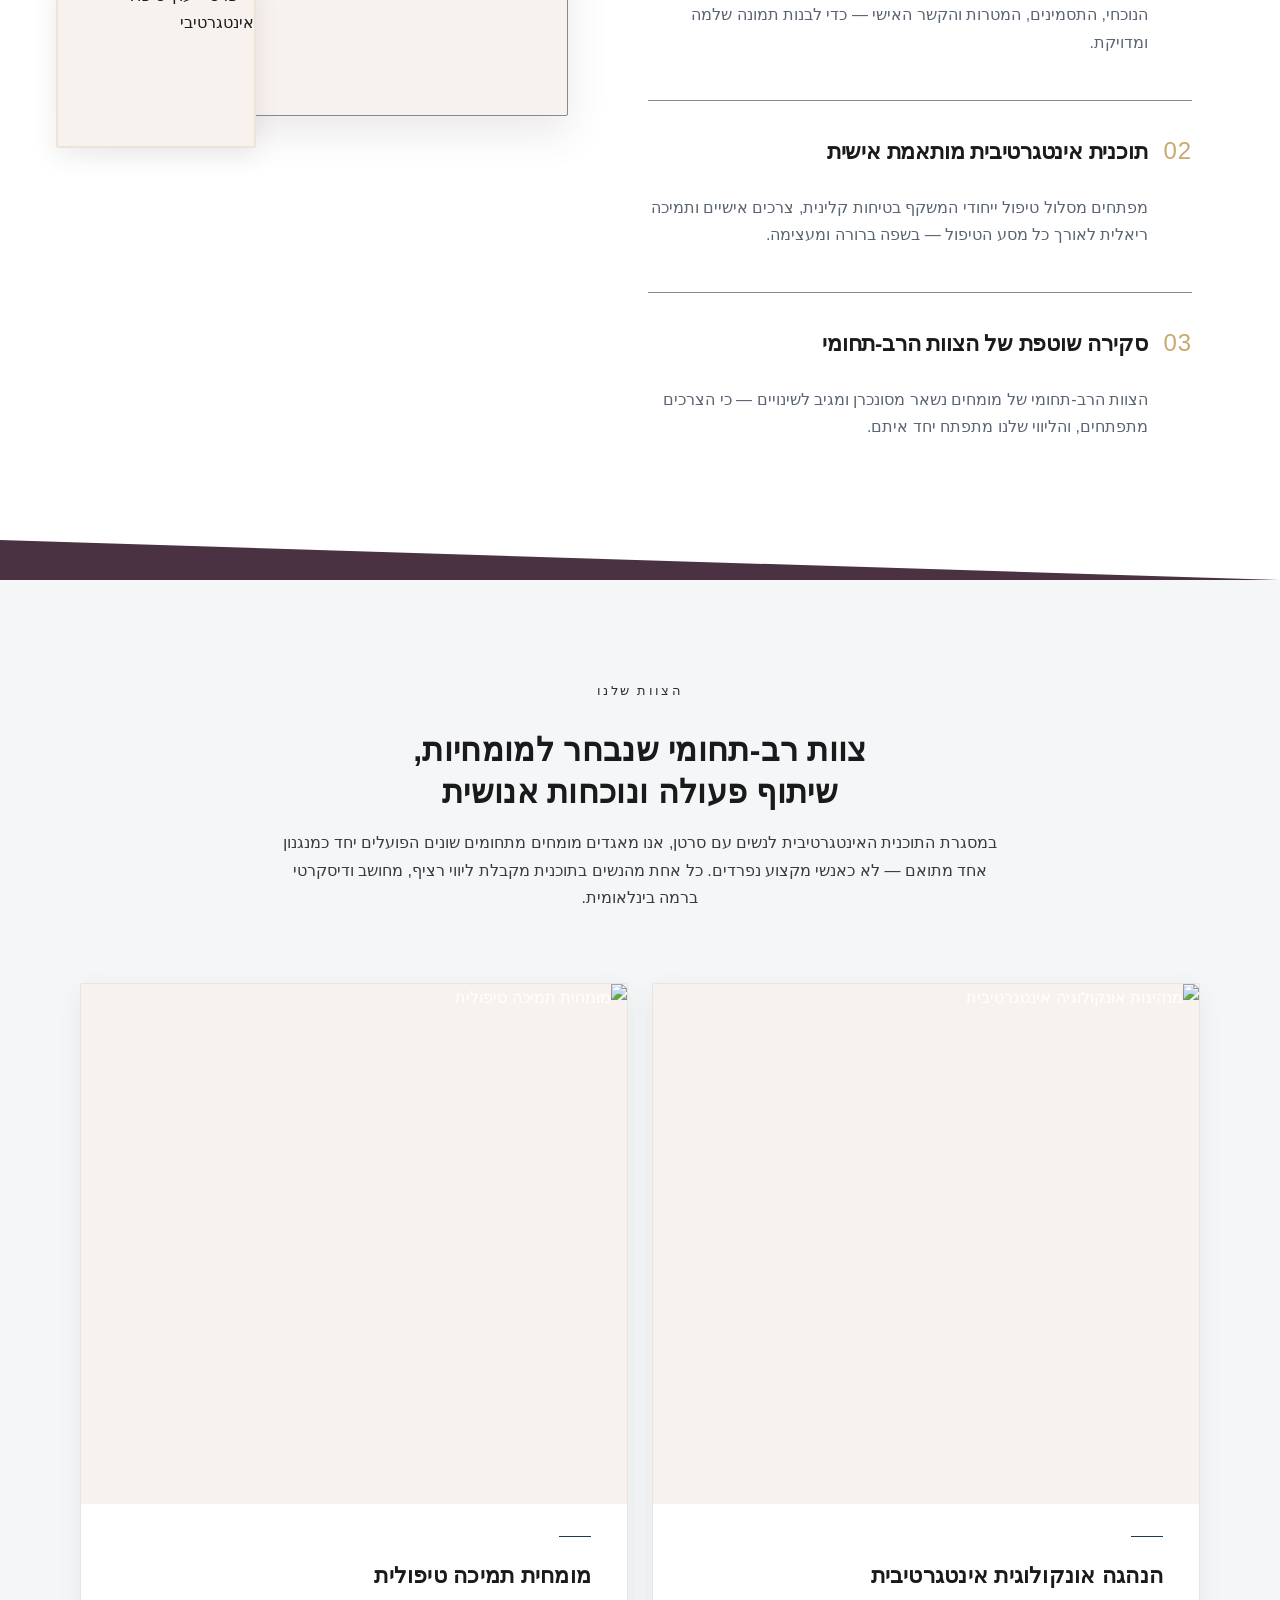
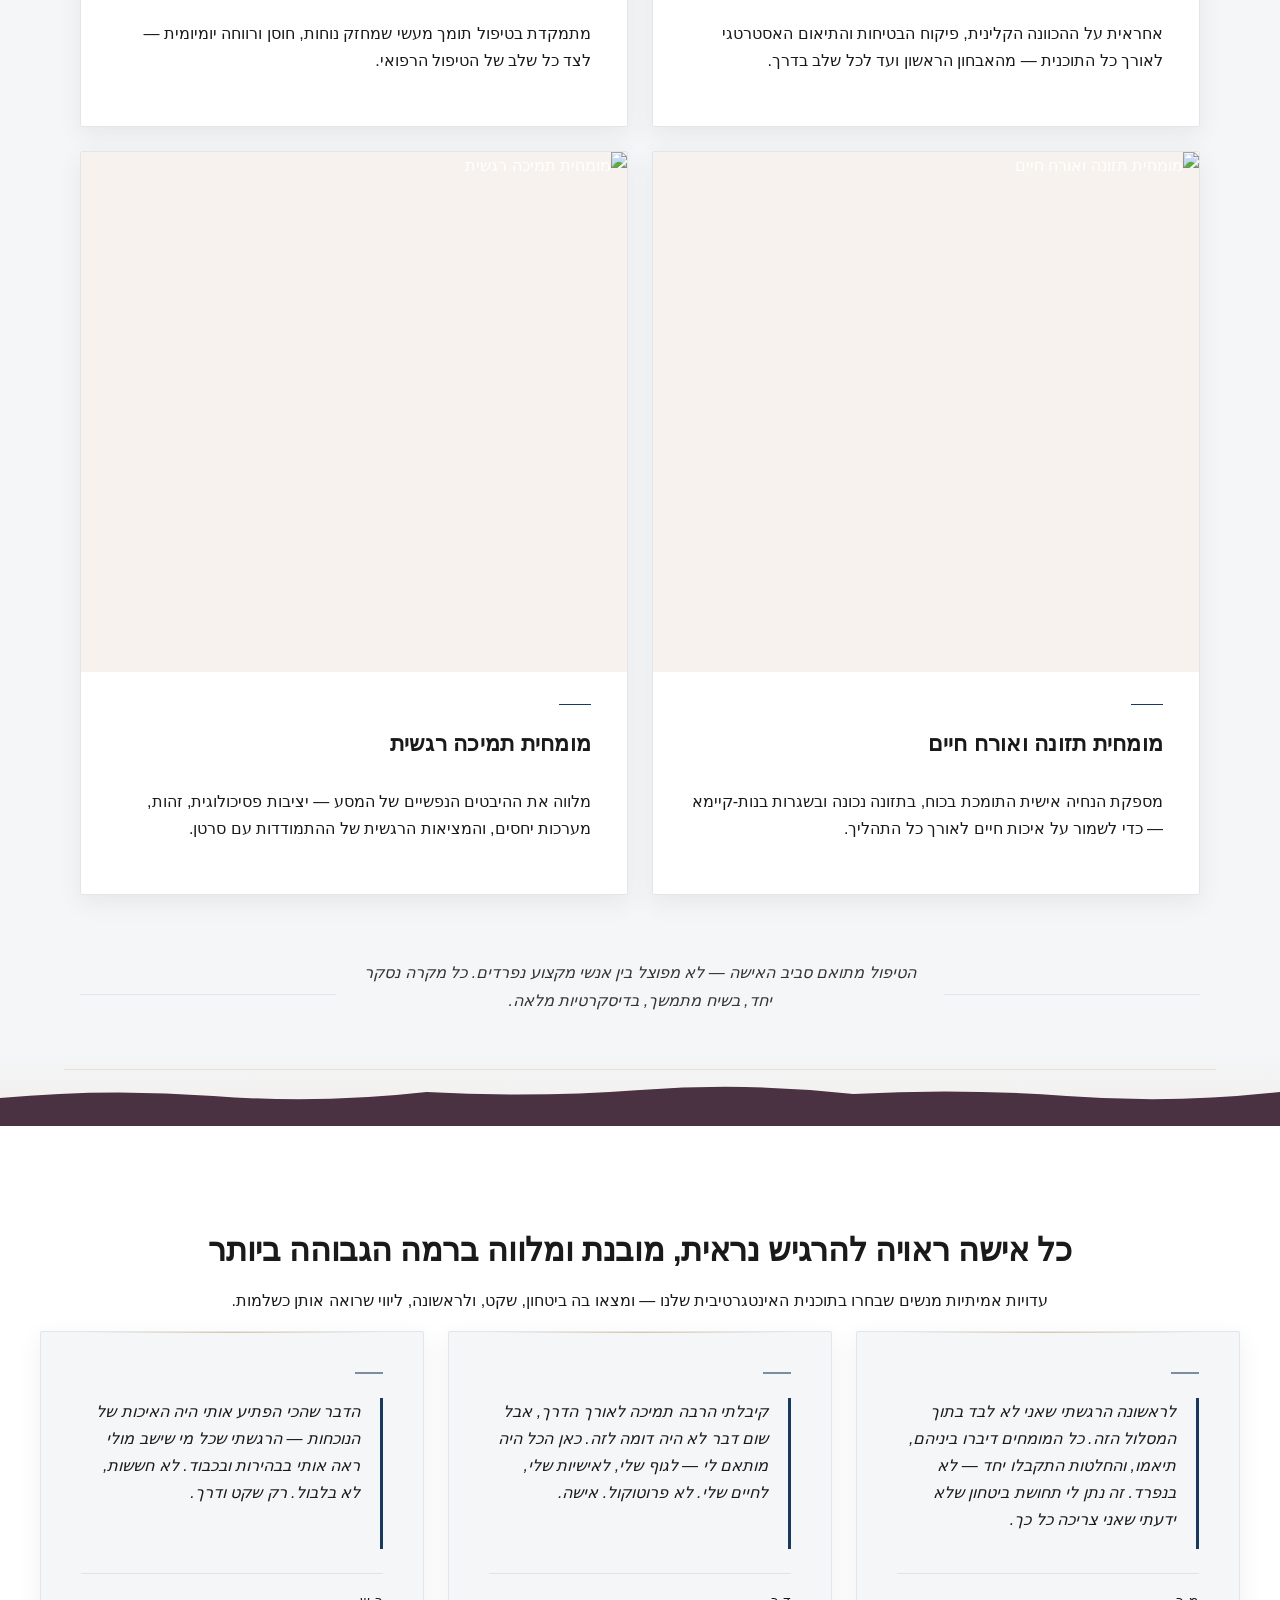
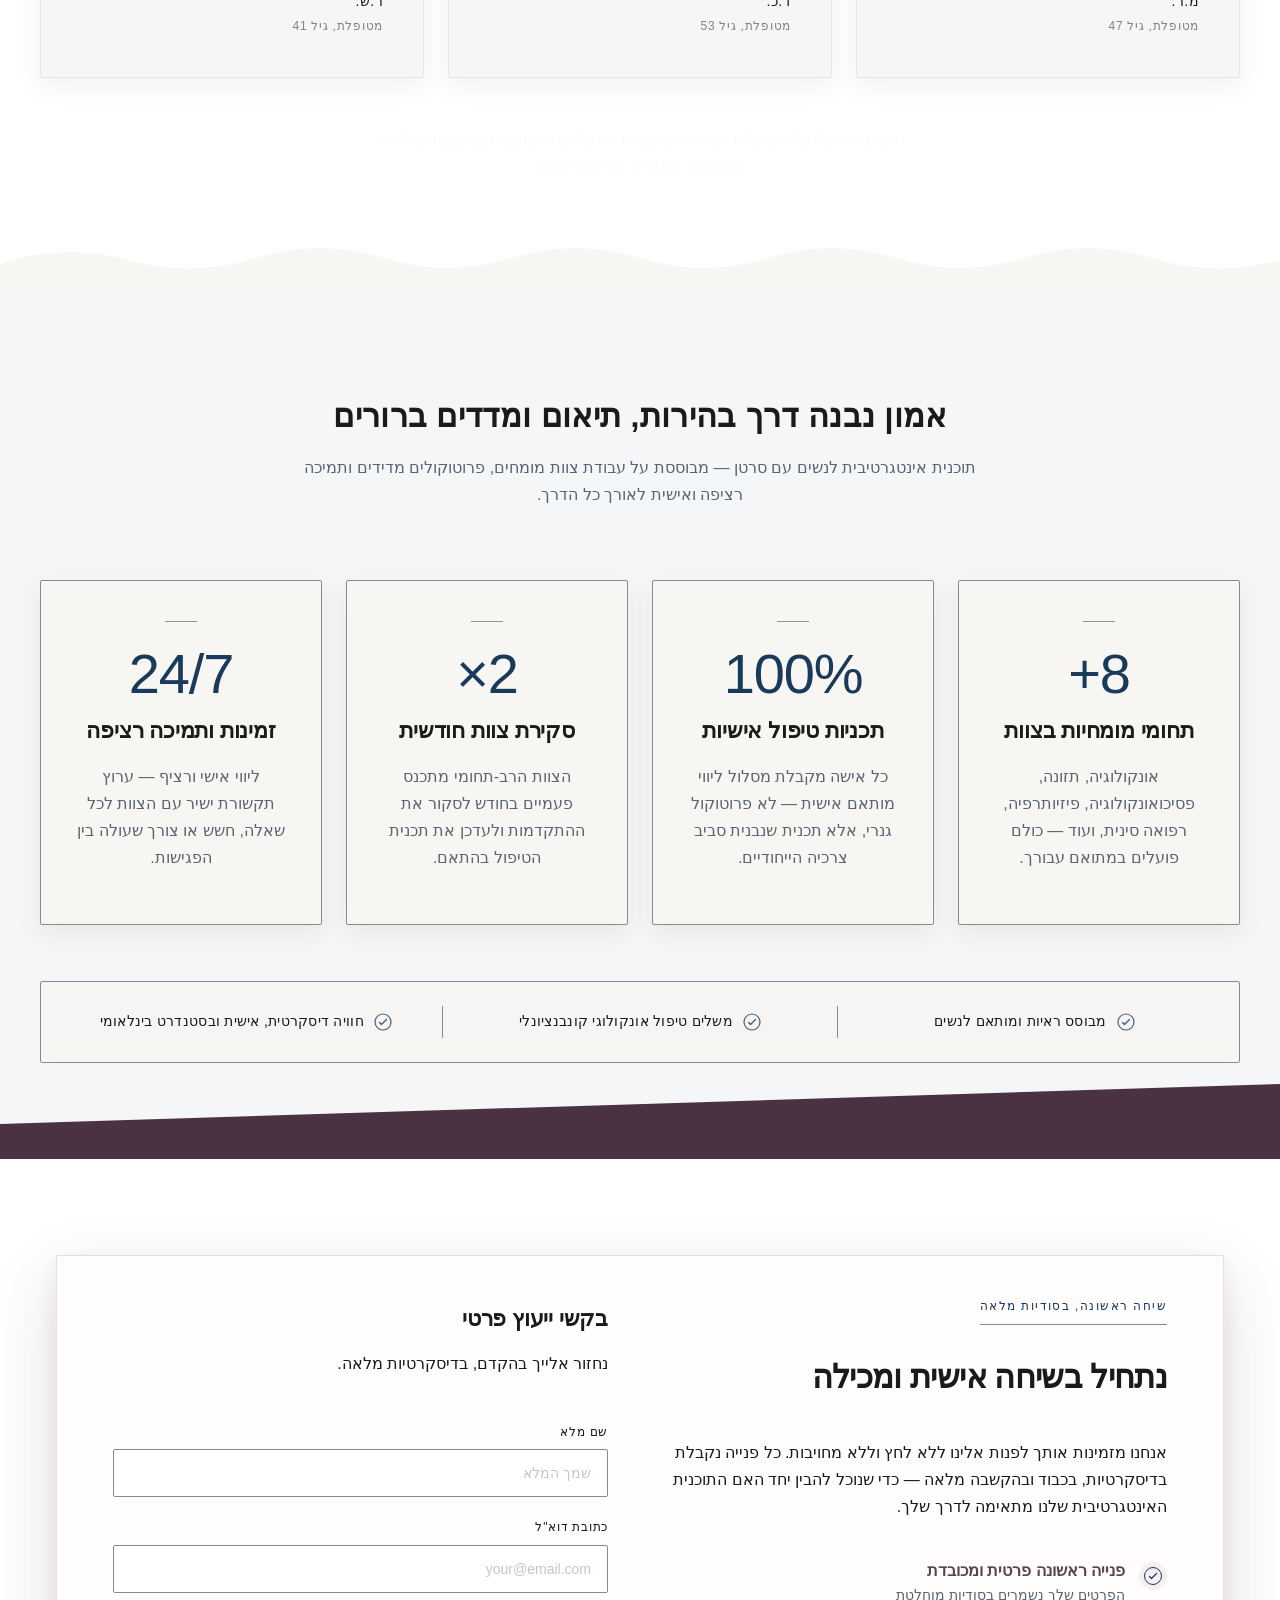
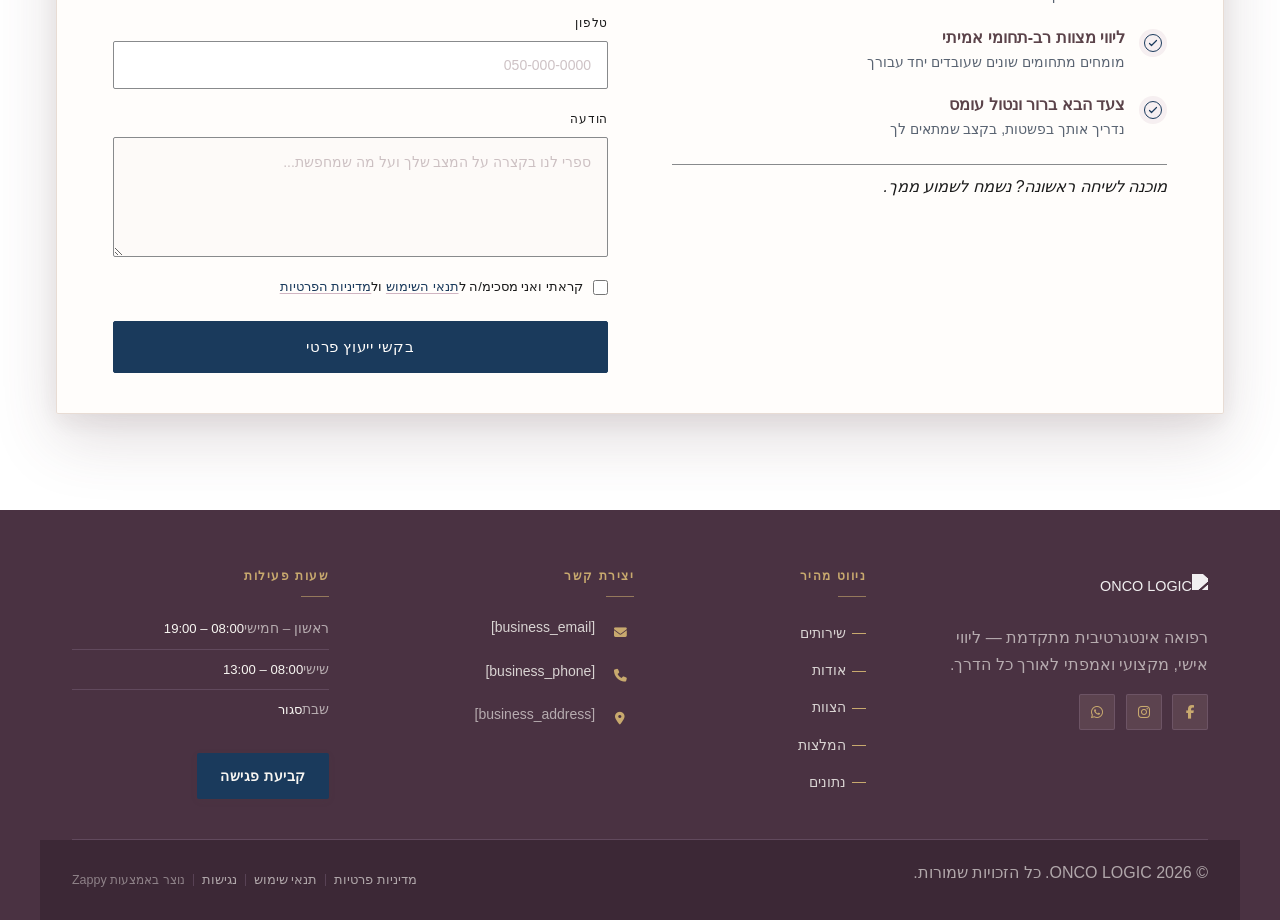
==== commit 6108f1b6: "Background sync: Progressive GitHub Sync" ====
--- a/public/index.html
+++ b/public/index.html
@@ -786,7 +786,7 @@
     <section id="hero" class="index-hero-section" data-layout-spec="בית-hero" dir="rtl" data-hero-type="fullscreen-scrim">
   <!-- Background Image Layer -->
   <div class="index-hero-bg">
-    <img data-hero-bg="true" data-placeholder="index-hero-image-1" data-context="Bright natural-light photography of a serene, high-end integrative oncology consultation room in a premium private clinic. A elegant female doctor or care coordinator sits across from a patient in a beautifully lit, warmly appointed consultation space. The room features soft ivory walls, fresh flowers, tasteful art, and warm afternoon light streaming through large windows. The atmosphere is calm, reassuring, and internationally prestigious — think private European clinic meets modern wellness. No medical equipment visible, just refined furnishings and human connection. Color palette: warm ivory, soft plum, champagne, sage." width="1440" height="900" src="/assets/site-index-hero-image-1.webp" alt="חדר ייעוץ יוקרתי במרפאה אינטגרטיבית לנשים עם סרטן">
+    <img data-hero-bg="true" data-placeholder="index-hero-image-1" data-context="Bright natural-light photography of a serene, high-end integrative oncology consultation room in a premium private clinic. A elegant female doctor or care coordinator sits across from a patient in a beautifully lit, warmly appointed consultation space. The room features soft ivory walls, fresh flowers, tasteful art, and warm afternoon light streaming through large windows. The atmosphere is calm, reassuring, and internationally prestigious — think private European clinic meets modern wellness. No medical equipment visible, just refined furnishings and human connection. Color palette: warm ivory, soft plum, champagne, sage." width="1440" height="900" src="/assets/site-index-hero-image-1-1775041126266-pv5kg5.webp?v=1775041126266" alt="חדר ייעוץ יוקרתי במרפאה אינטגרטיבית לנשים עם סרטן">
   </div>
 
   <!-- Scrim Overlay -->
--- a/styles.css
+++ b/styles.css
@@ -5248,6 +5248,95 @@
 /* === BUTTON TEXT OVERRIDES END === */
 
 
+.index-services-section,
+.index-about-section,
+.index-contact-section {
+  background: var(--background-color) !important;
+  background-image: none !important;
+}
+
+.index-team-section {
+  background: var(--surface-color) !important;
+  background-image: none !important;
+  padding-bottom: 80px !important;
+}
+
+.index-testimonials-section {
+  background: var(--background-color) !important;
+  background-image: none !important;
+}
+
+.index-stats-section {
+  background: var(--surface-color) !important;
+  background-image: none !important;
+}
+
+.index-team-section .index-team-heading,
+.index-team-section .index-team-eyebrow,
+.index-team-section .index-team-subtext,
+.index-team-section .index-team-role,
+.index-team-section .index-team-card-body p,
+.index-team-section .index-team-reassurance-text {
+  color: var(--text-color) !important;
+}
+
+.index-team-section .index-team-card {
+  background: var(--background-color) !important;
+  border: 1px solid #E2E6EA !important;
+}
+
+.index-team-section .index-team-reassurance-line {
+  background: #E2E6EA !important;
+}
+
+.index-testimonials-section .index-testimonials-title,
+.index-testimonials-section .index-testimonials-subtitle,
+.index-testimonials-section .index-testimonials-quote p,
+.index-testimonials-section .index-testimonials-name,
+.index-testimonials-section .index-testimonials-attribution {
+  color: var(--text-color) !important;
+}
+
+.index-testimonials-section .index-testimonials-card {
+  background: var(--surface-color) !important;
+  border: 1px solid #E2E6EA !important;
+}
+
+.index-stats-section .index-stats-heading,
+.index-stats-section .index-stats-subtext,
+.index-stats-section .index-stats-number,
+.index-stats-section .index-stats-label,
+.index-stats-section .index-stats-desc {
+  color: var(--text-color) !important;
+}
+
+.index-services-section::before,
+.index-about-section::before,
+.index-team-section::before,
+.index-testimonials-section::before,
+.index-stats-section::before {
+  content: '';
+  display: none !important;
+}
+
+.index-contact-section .index-contact-heading,
+.index-contact-section p,
+.index-contact-section label,
+.index-contact-section h2,
+.index-contact-section h3 {
+  color: var(--text-color) !important;
+}
+
+.index-services-section,
+.index-about-section,
+.index-team-section,
+.index-testimonials-section,
+.index-stats-section,
+.index-contact-section {
+  padding-top: 96px !important;
+  padding-bottom: 96px !important;
+}
+
 /* ========== RTL MOBILE NAVBAR FIX (zappy-rtl-mobile-fix) ========== */
 /* High-specificity rules to ensure RTL positioning wins over any [lang="en"] conflicts */
 /* For RTL sites: hamburger on RIGHT, phone on LEFT (mirror of LTR layout) */
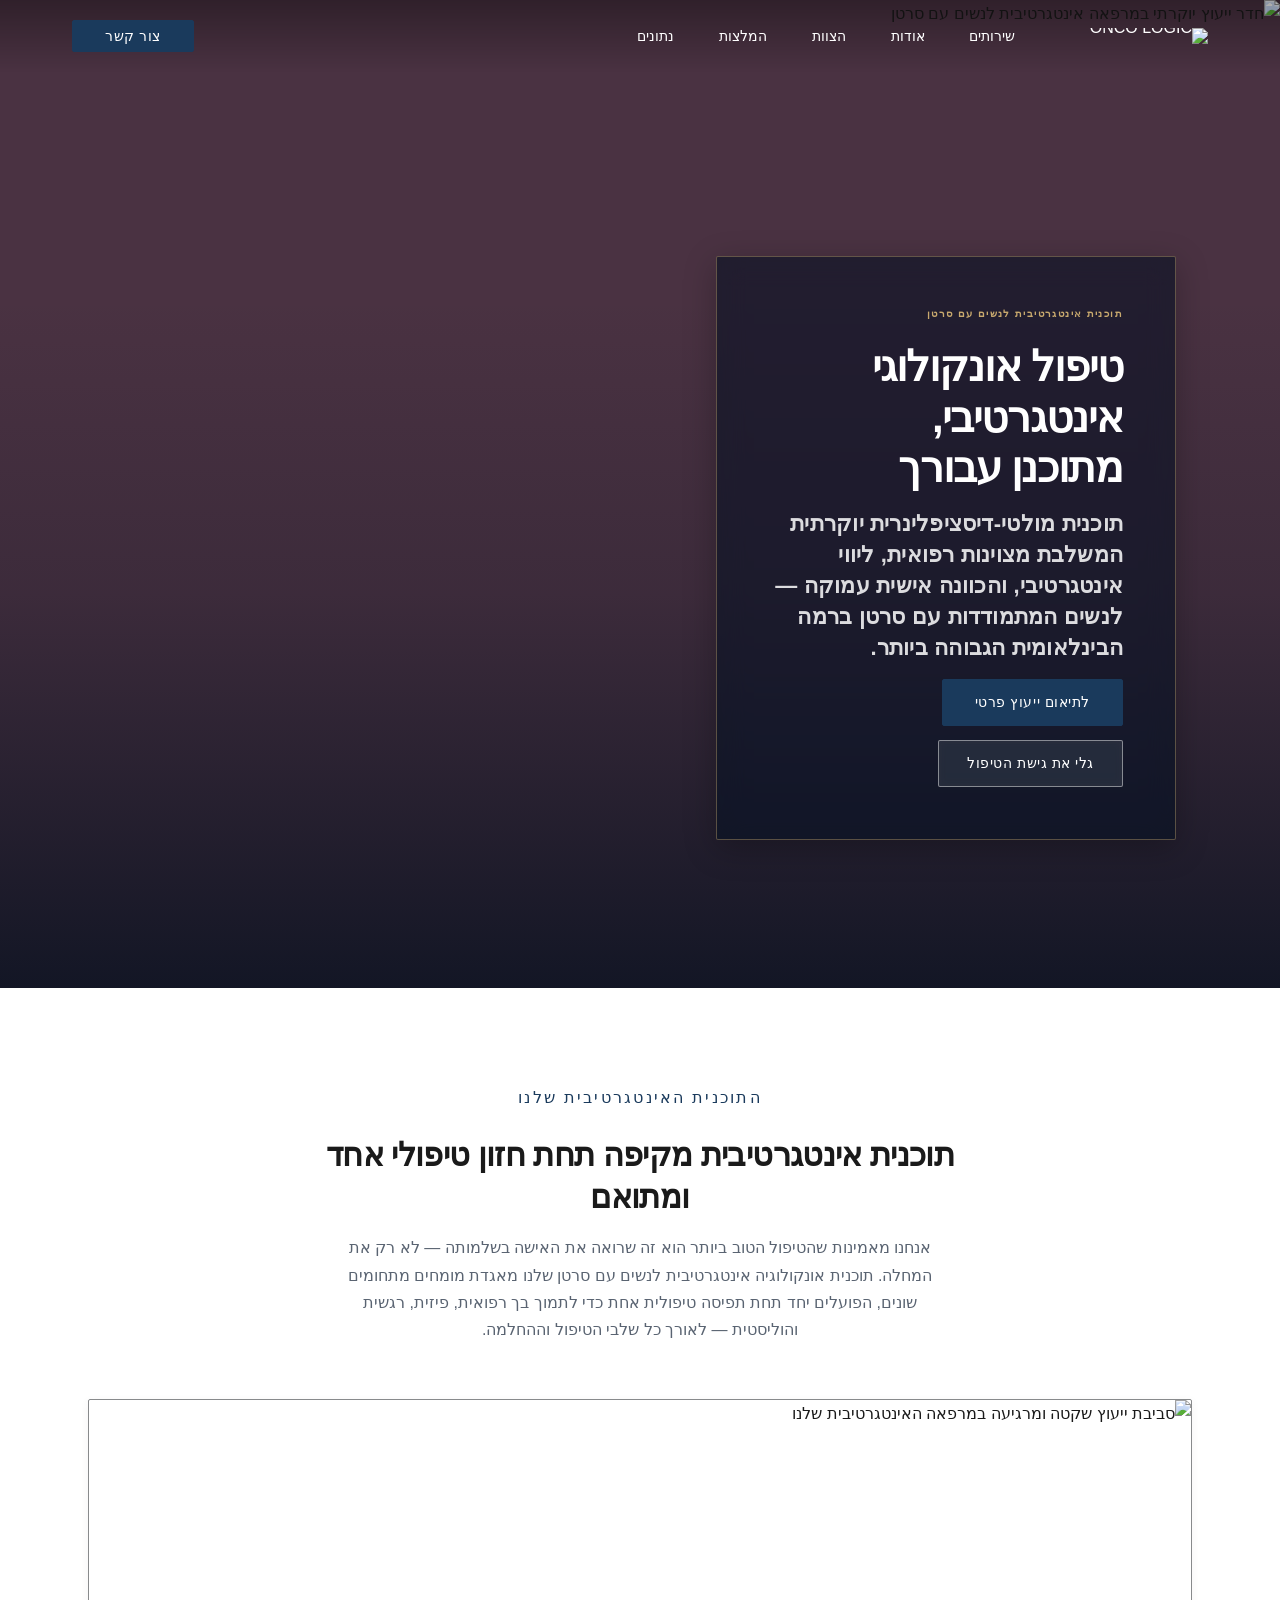
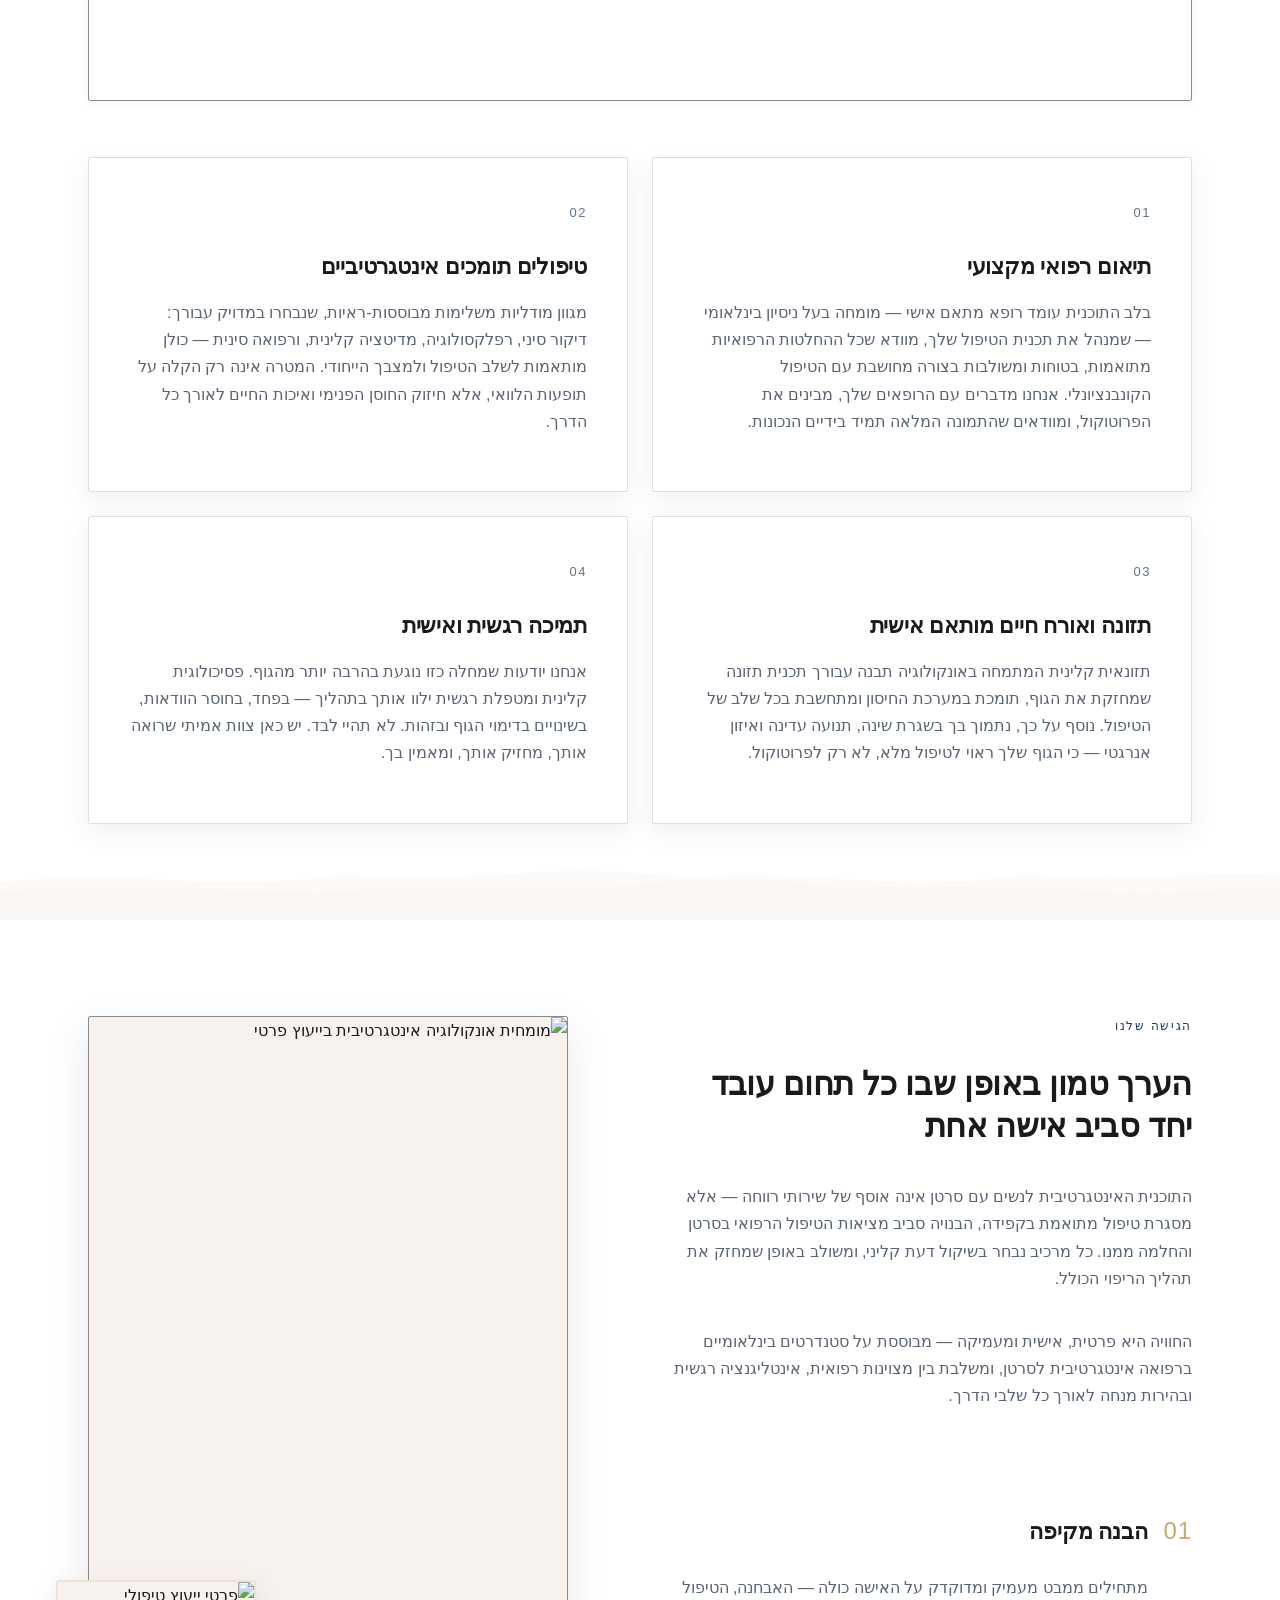
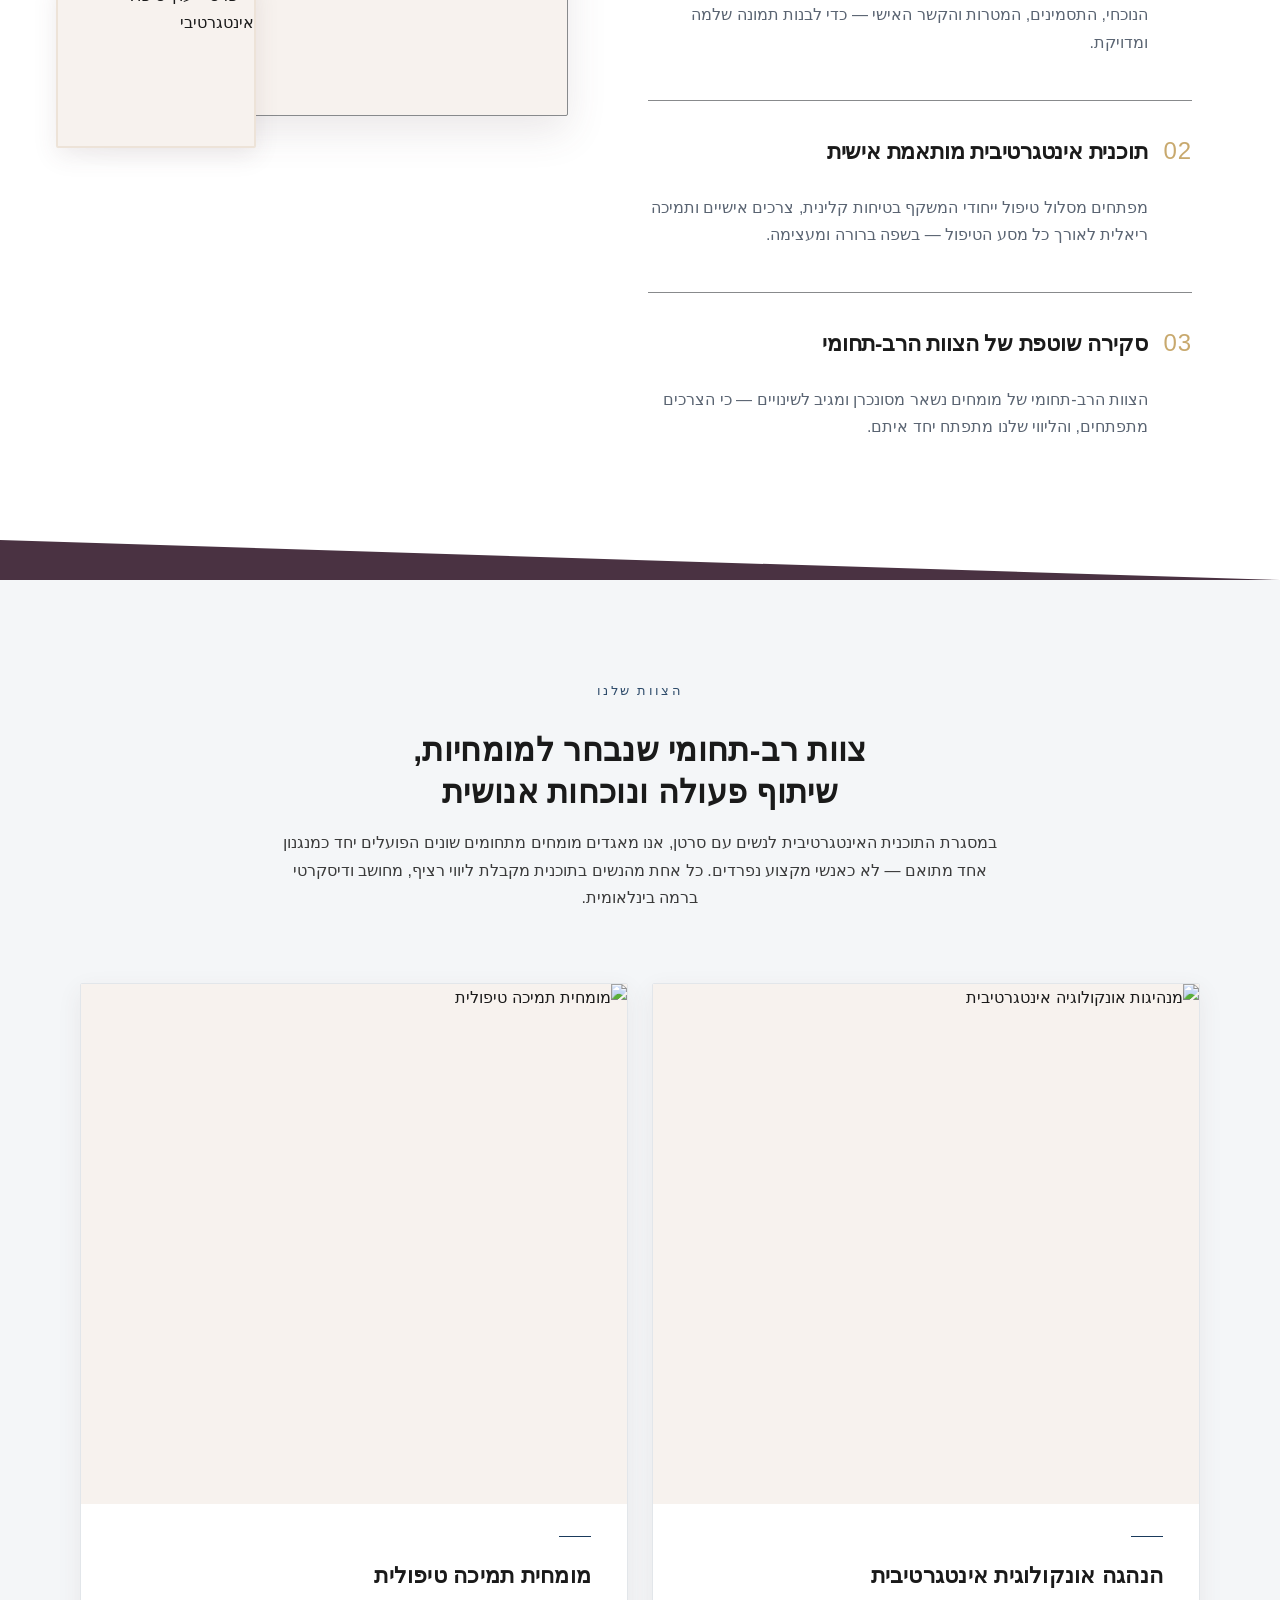
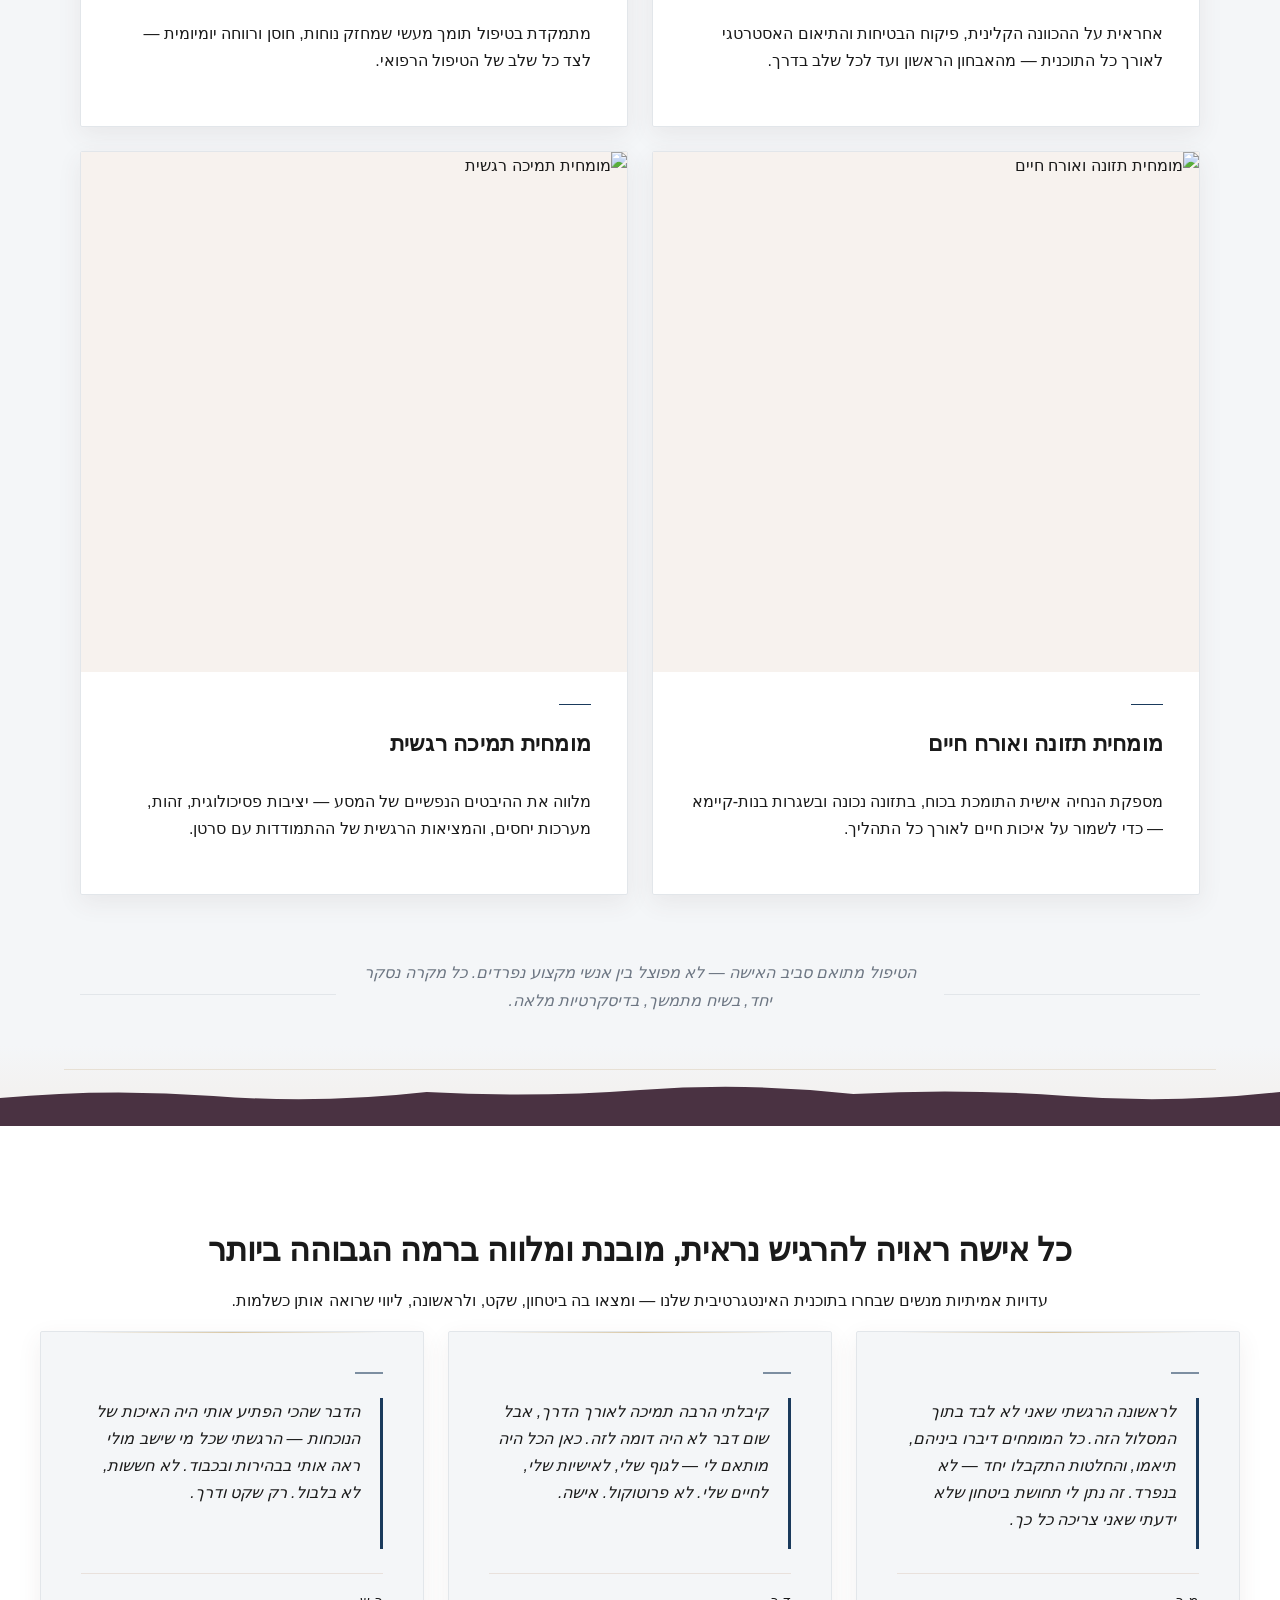
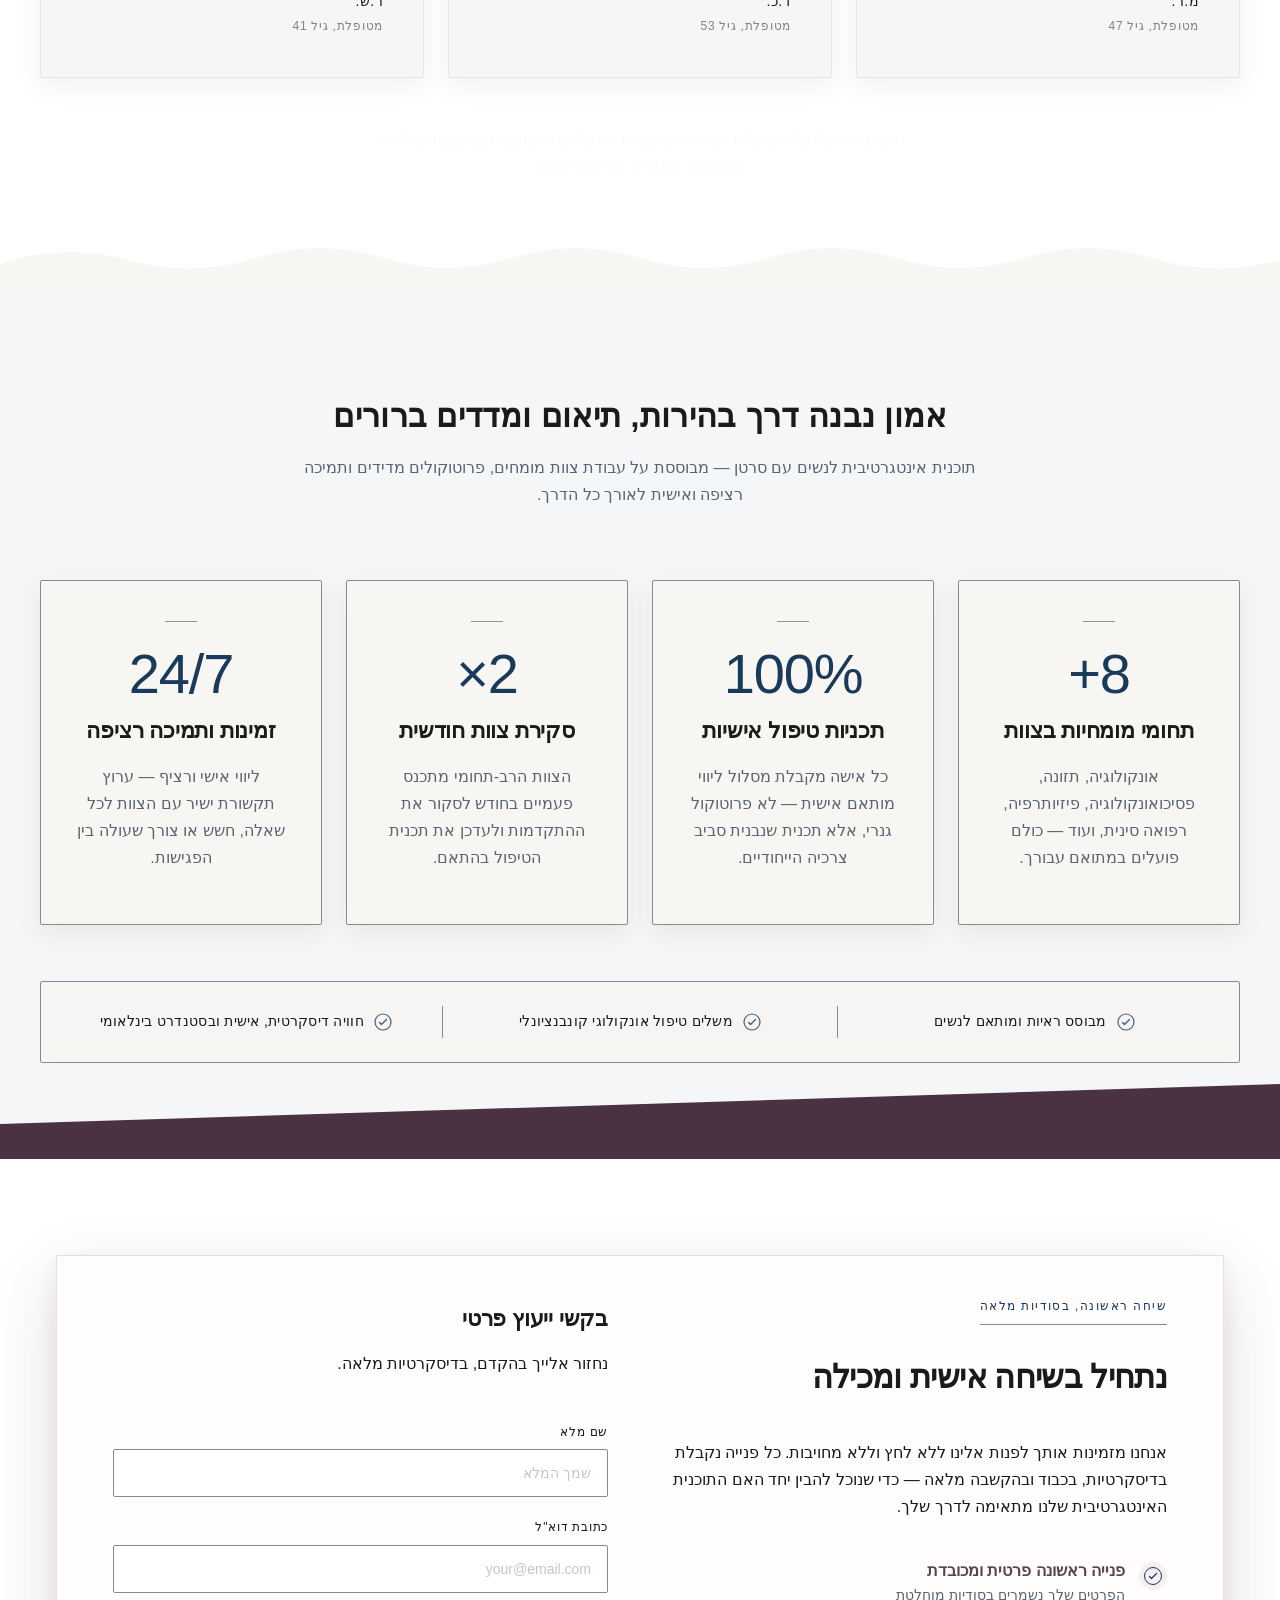
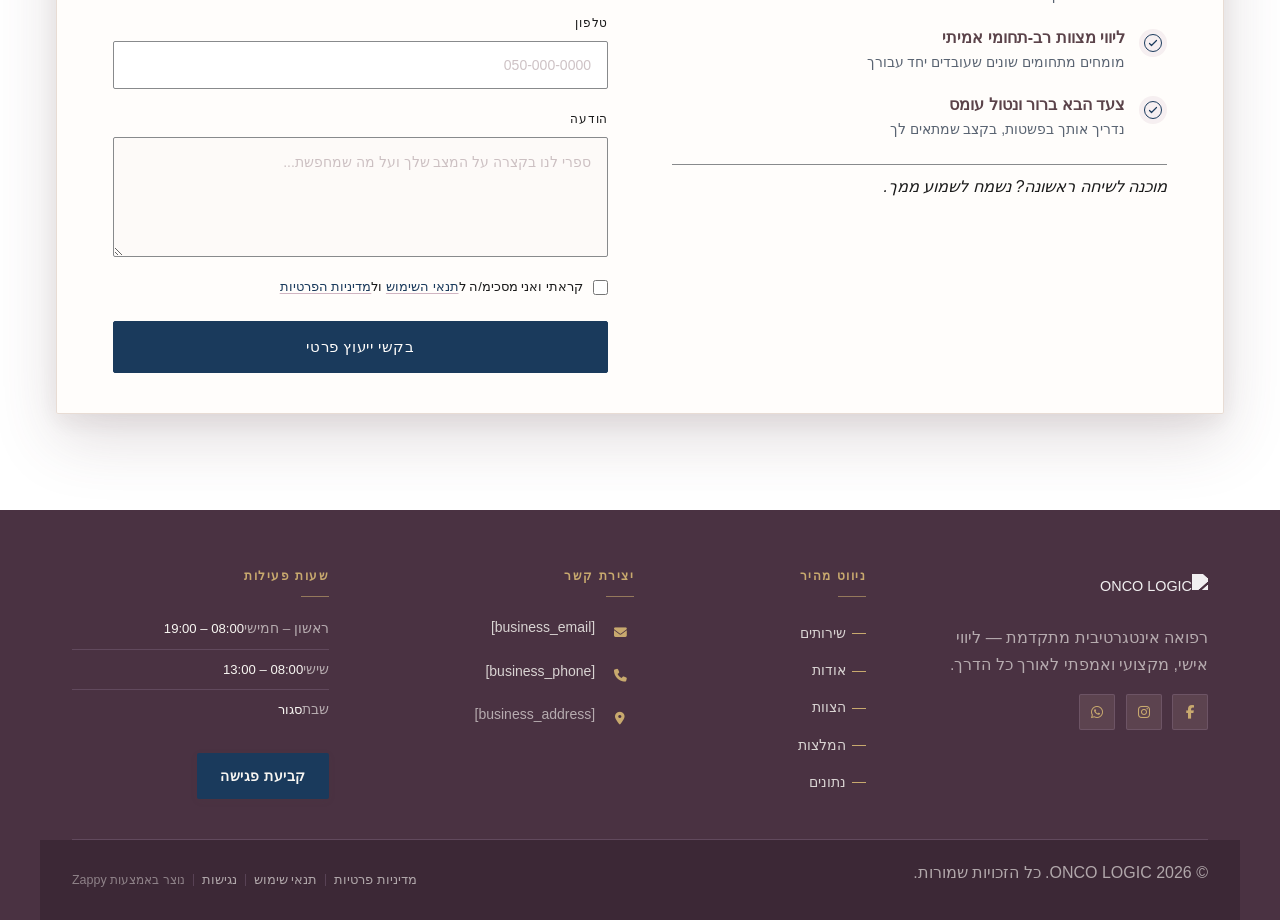
==== commit cd08bc0c: "Background sync: Progressive GitHub Sync" ====
--- a/public/index.html
+++ b/public/index.html
@@ -805,13 +805,7 @@
     </div>
   </div>
 
-  <!-- Bottom Divider -->
-  <div class="index-hero-divider-wrapper">
-    <svg data-no-icon-edit="true" aria-hidden="true" viewBox="0 0 1440 88" preserveAspectRatio="none" xmlns="http://www.w3.org/2000/svg">
-      <path d="M0,88 L0,44 Q120,28 240,40 T480,32 Q600,24 720,38 T960,28 Q1080,22 1200,36 T1440,30 L1440,88 Z" fill="#F8F6F2"></path>
-      <path d="M0,88 L0,48 Q120,34 240,44 T480,36 Q600,30 720,42 T960,34 Q1080,26 1200,40 T1440,34 L1440,88 Z" fill="#F8F6F2" opacity="0.55"></path>
-    </svg>
-  </div>
+  <!-- Bottom Divider hidden -->
 </section>
 
 <section id="services" class="index-services-section" data-layout-spec="בית-services" dir="rtl">
@@ -949,7 +943,7 @@
 
 </section>
 
-<section id="team" class="index-team-section" data-layout-spec="בית-team" dir="rtl">
+<section id="team" class="index-team-section" data-layout-spec="בית-team" dir="rtl" style="background:#F4F6F8;background-color:#F4F6F8;background-image:none;">
   <div class="index-team-container">
 
     <!-- Intro Block -->
--- a/styles.css
+++ b/styles.css
@@ -5337,6 +5337,91 @@
   padding-bottom: 96px !important;
 }
 
+.index-hero-section .index-hero-scrim {
+  background-image: linear-gradient(to top, rgba(10, 20, 35, 0.72) 0%, rgba(10, 20, 35, 0.10) 45%, rgba(10, 20, 35, 0.0) 100%) !important;
+}
+
+.index-hero-section .index-hero-card {
+  background: rgba(10, 20, 40, 0.45) !important;
+  border: 1px solid rgba(200, 169, 110, 0.35) !important;
+  box-shadow: none !important;
+}
+
+.index-hero-section .index-hero-h1 {
+  color: var(--background-color) !important;
+}
+
+.index-hero-section .index-hero-eyebrow {
+  color: var(--accent-color) !important;
+}
+
+.index-hero-section .index-hero-subtitle {
+  color: rgba(255, 255, 255, 0.82) !important;
+}
+
+.index-hero-section .index-hero-content-wrapper {
+  align-items: flex-end !important;
+  justify-content: flex-end !important;
+  padding: 0 6vw 80px 6vw !important;
+}
+
+.index-hero-section .index-hero-btn-secondary {
+  color: var(--background-color) !important;
+  border-color: rgba(255, 255, 255, 0.45) !important;
+  background: rgba(255, 255, 255, 0.10) !important;
+}
+
+.index-team-section {
+  background-color: var(--surface-color) !important;
+  background-image: none !important;
+  color: var(--text-color) !important;
+}
+
+.index-team-section .index-team-heading,
+.index-team-section .index-team-eyebrow,
+.index-team-section .index-team-subtext,
+.index-team-section .index-team-reassurance-text {
+  color: var(--text-color) !important;
+}
+
+.index-team-section .index-team-eyebrow {
+  color: var(--primary-color) !important;
+}
+
+.index-team-section .index-team-reassurance-text {
+  color: var(--text-secondary-color) !important;
+}
+
+.index-hero-section .index-hero-content-wrapper {
+  align-items: flex-end !important;
+  justify-content: flex-start !important;
+  padding: 0 5vw 60px 5vw !important;
+}
+
+.index-hero-section .index-hero-card {
+  max-width: 460px !important;
+  background: rgba(8, 18, 35, 0.62) !important;
+  border: 1px solid rgba(200, 169, 110, 0.4) !important;
+  box-shadow: 0 8px 32px rgba(0,0,0,0.25) !important;
+}
+
+.index-hero-section .index-hero-h1 {
+  color: var(--background-color) !important;
+  font-size: 42px !important;
+}
+
+.index-hero-section .index-hero-eyebrow {
+  color: var(--accent-color) !important;
+}
+
+.index-hero-section .index-hero-subtitle {
+  color: rgba(255,255,255,0.85) !important;
+}
+
+.index-hero-section .index-hero-scrim {
+  background-image: linear-gradient(to top, rgba(5,15,30,0.80) 0%, rgba(5,15,30,0.20) 40%, transparent 70%) !important;
+}
+
 /* ========== RTL MOBILE NAVBAR FIX (zappy-rtl-mobile-fix) ========== */
 /* High-specificity rules to ensure RTL positioning wins over any [lang="en"] conflicts */
 /* For RTL sites: hamburger on RIGHT, phone on LEFT (mirror of LTR layout) */
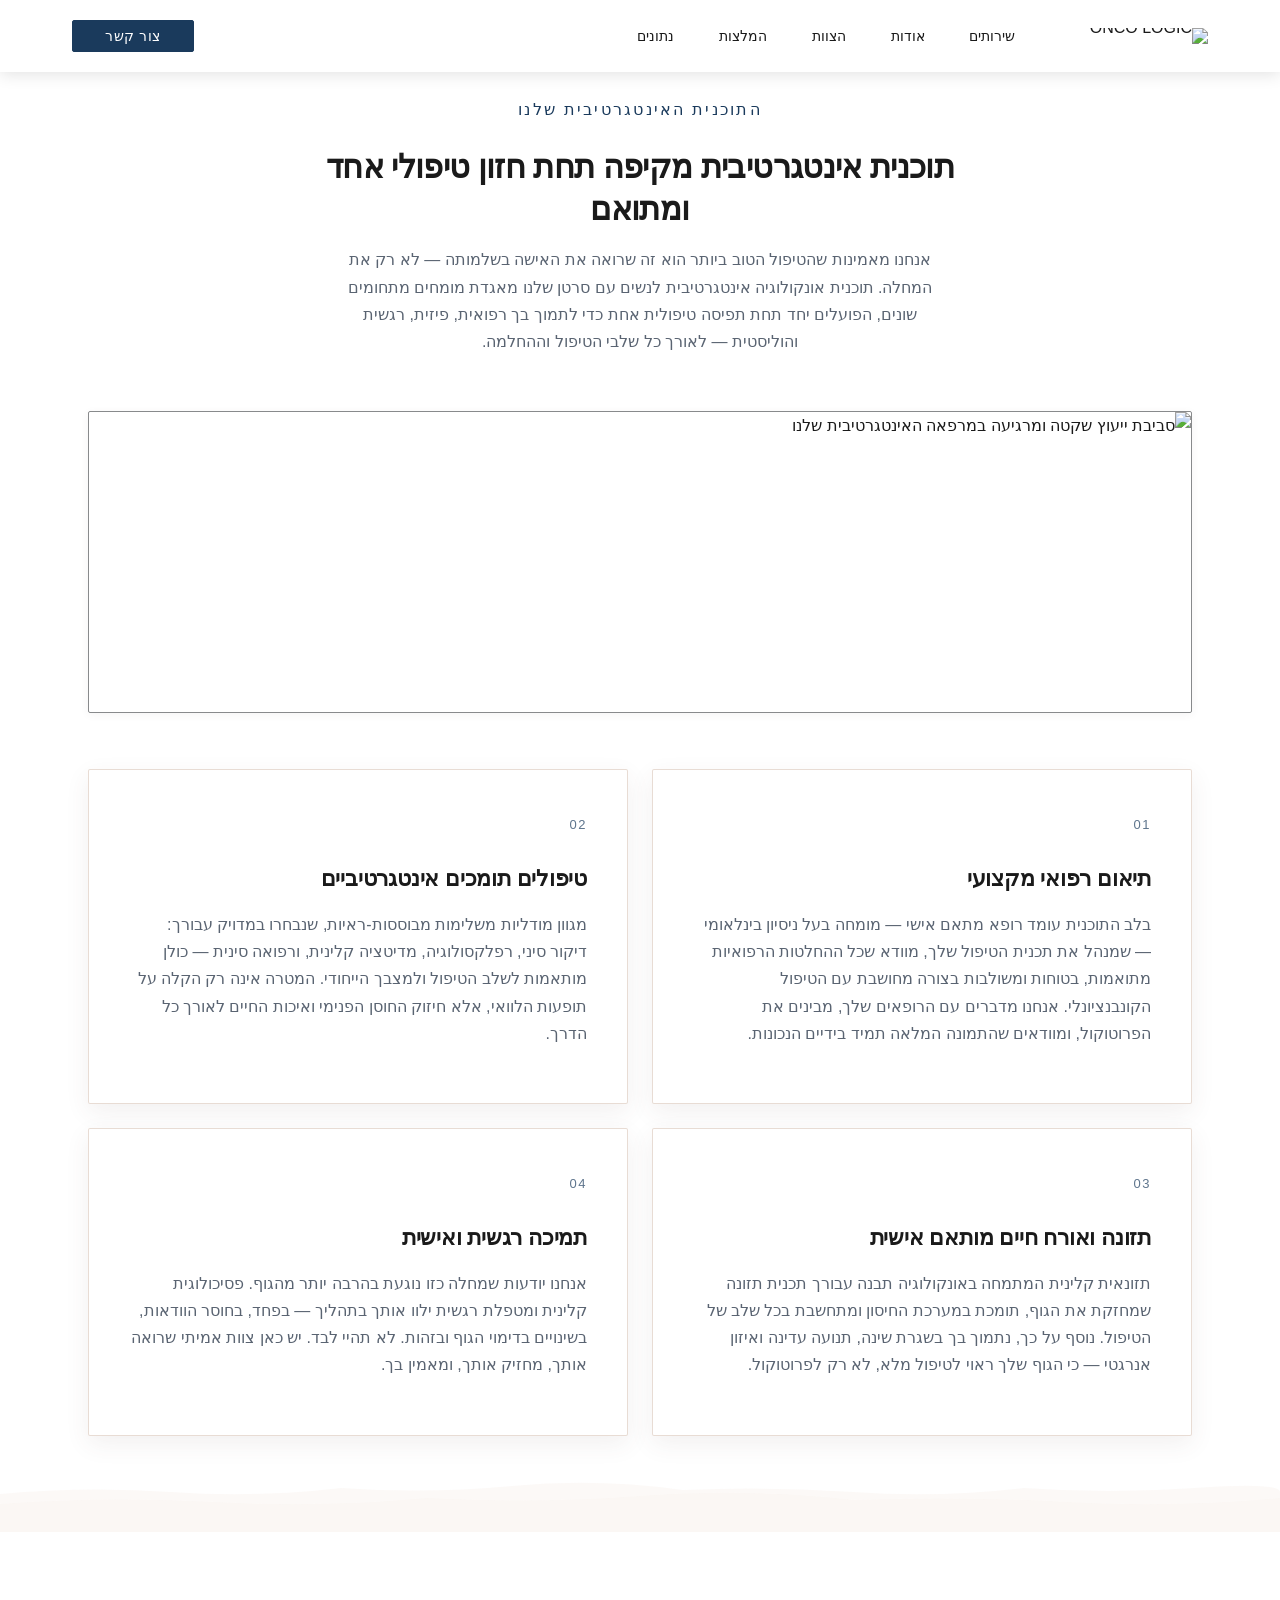
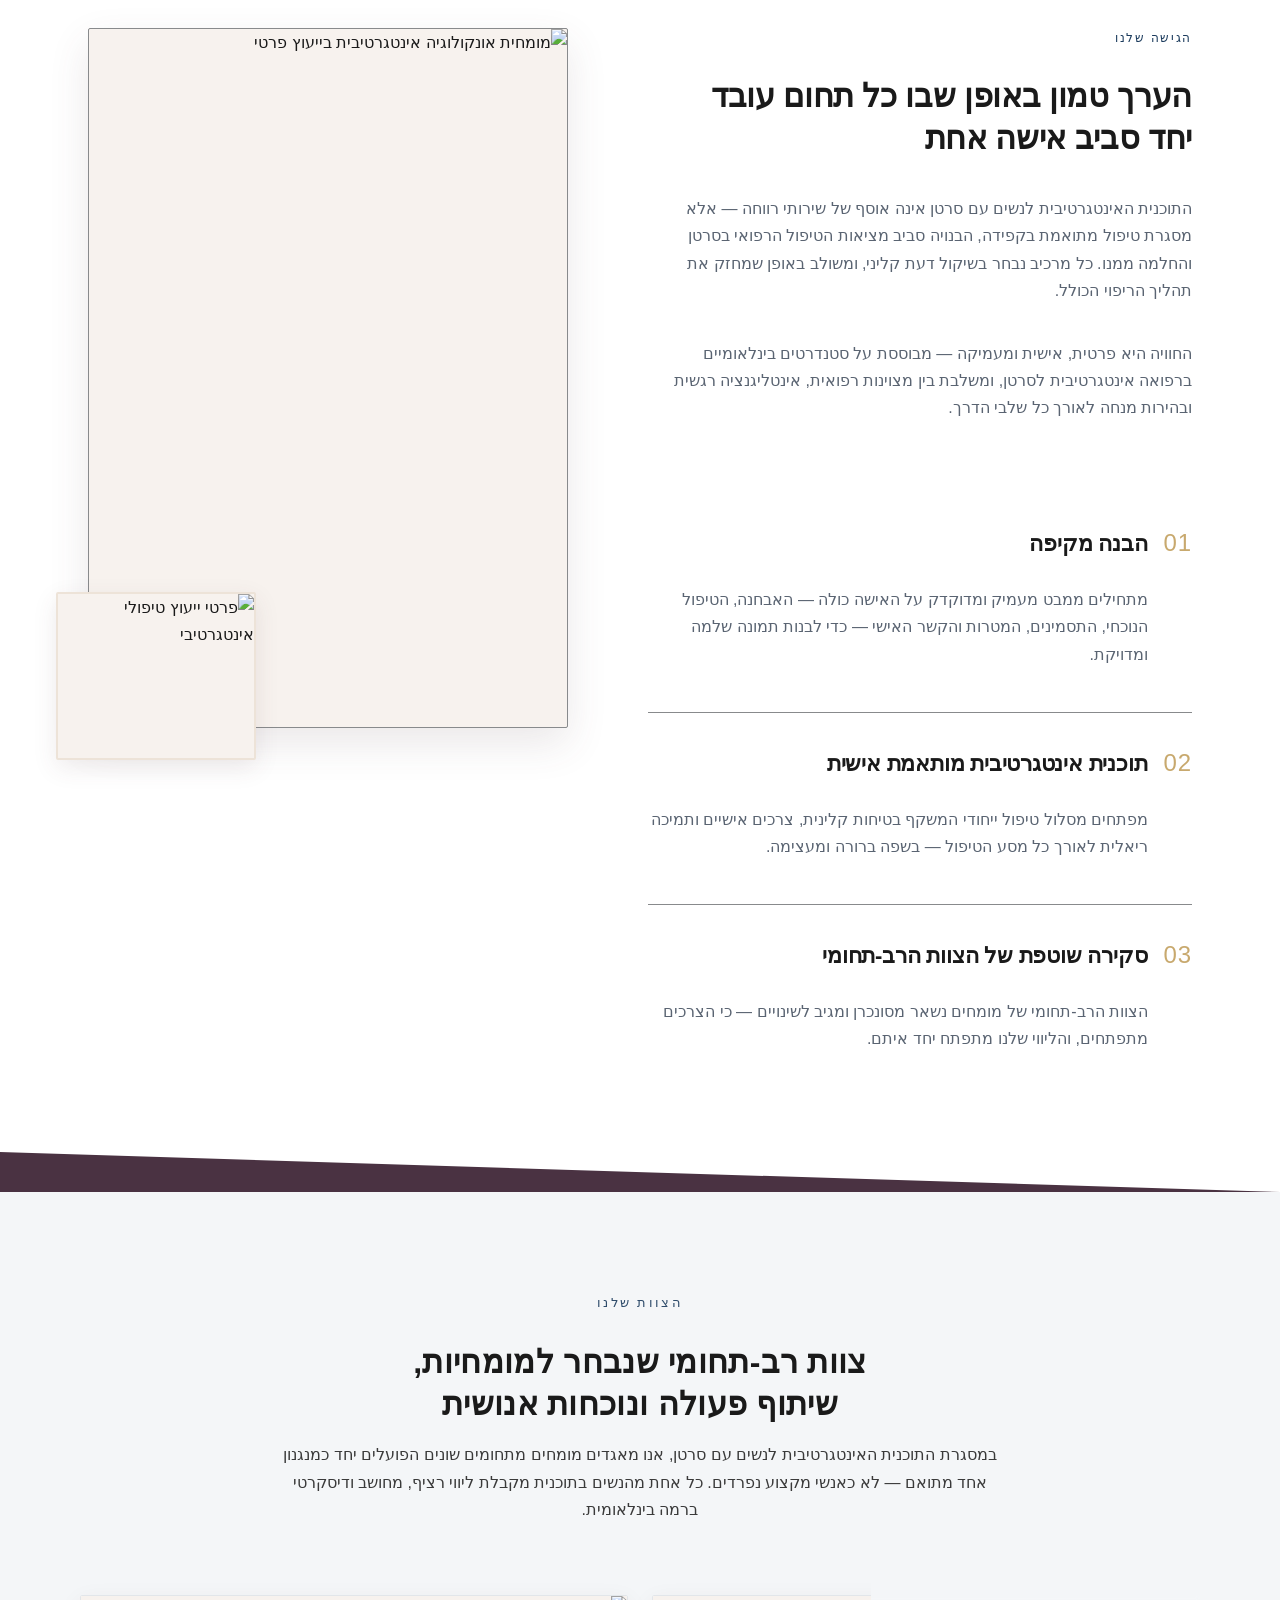
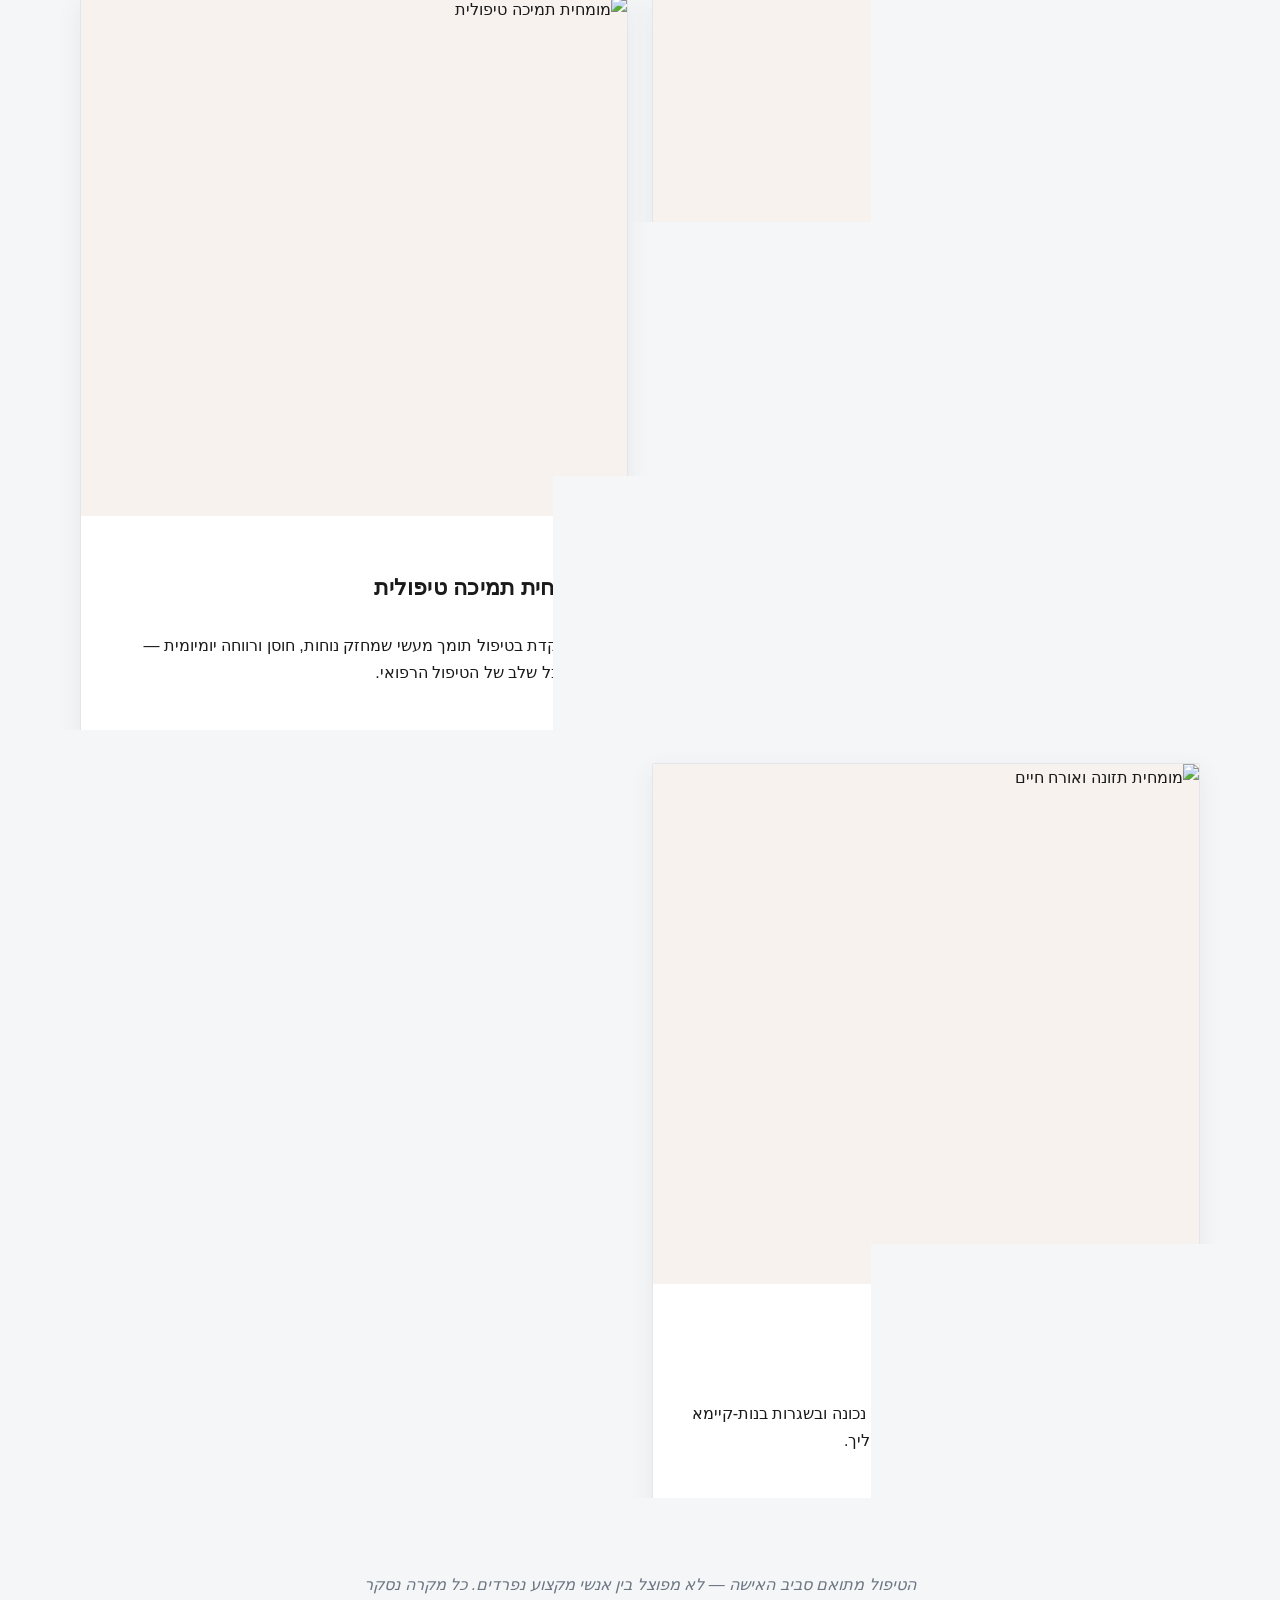
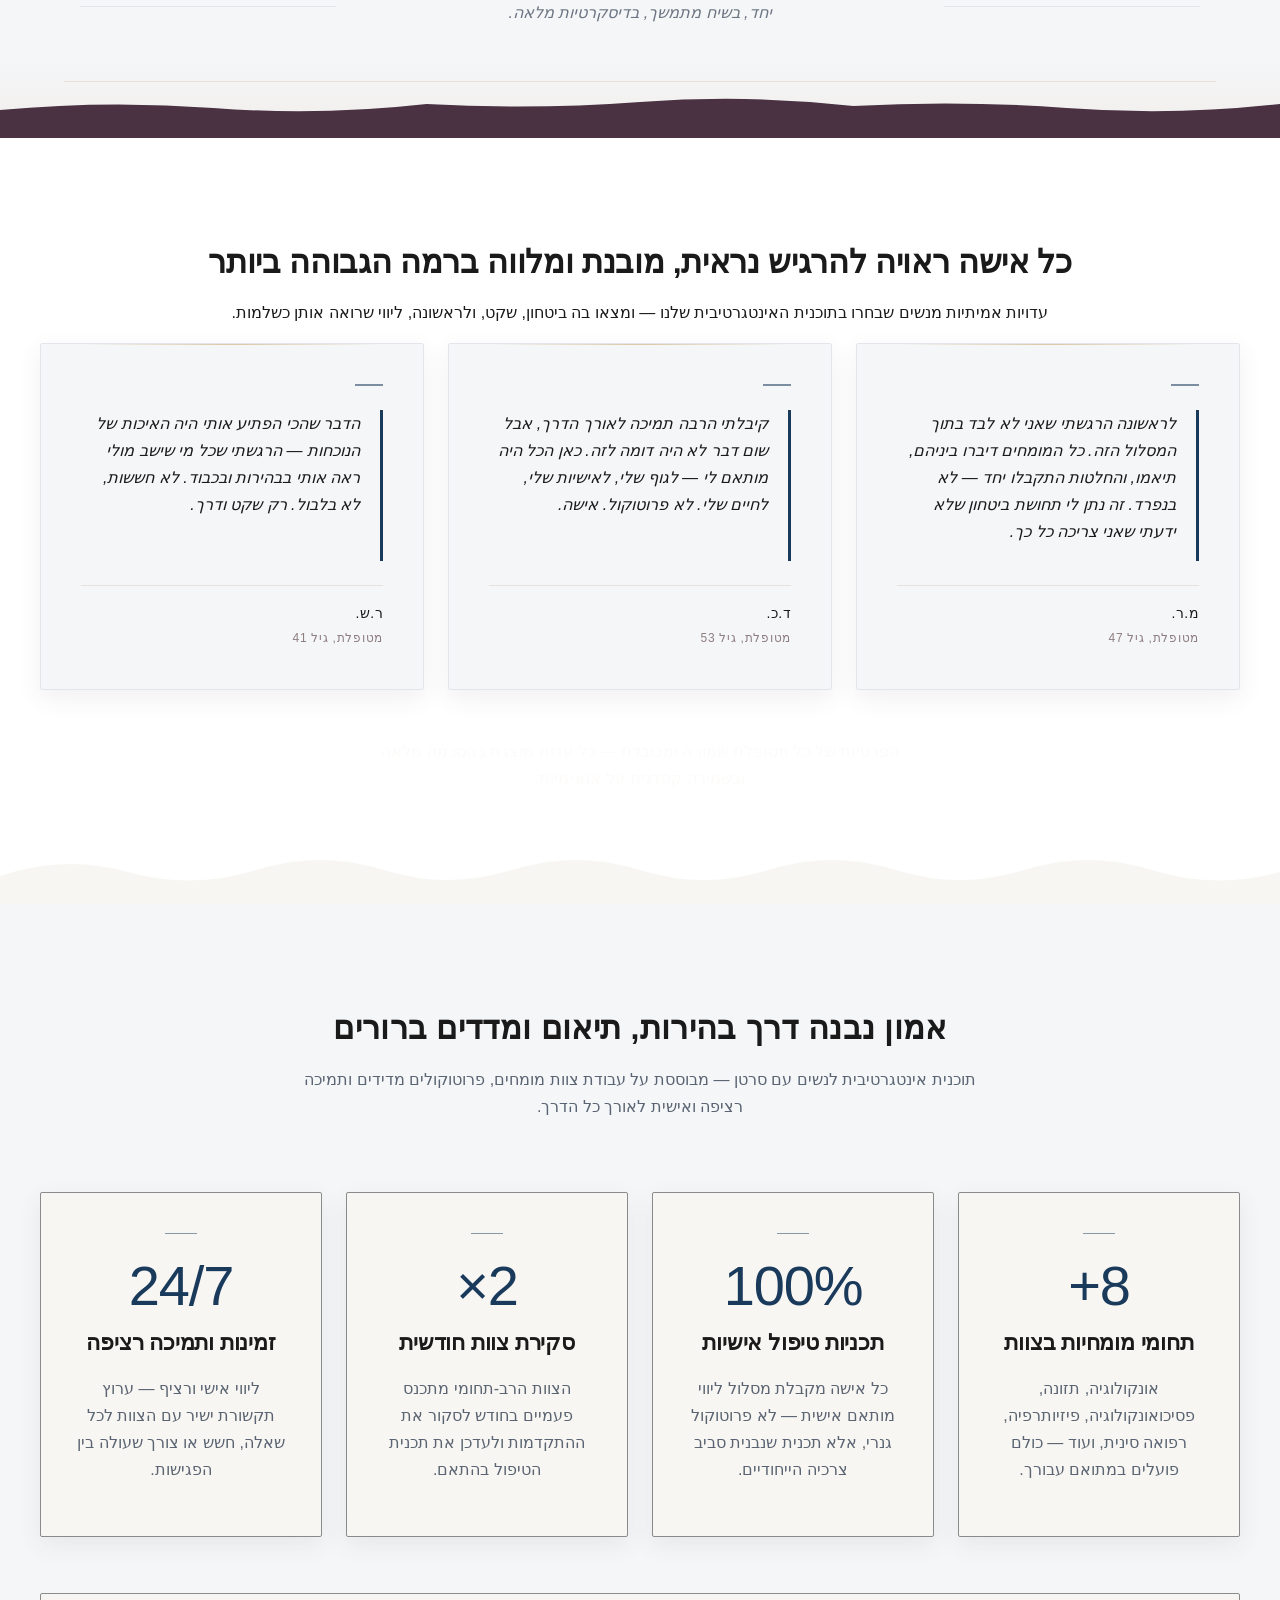
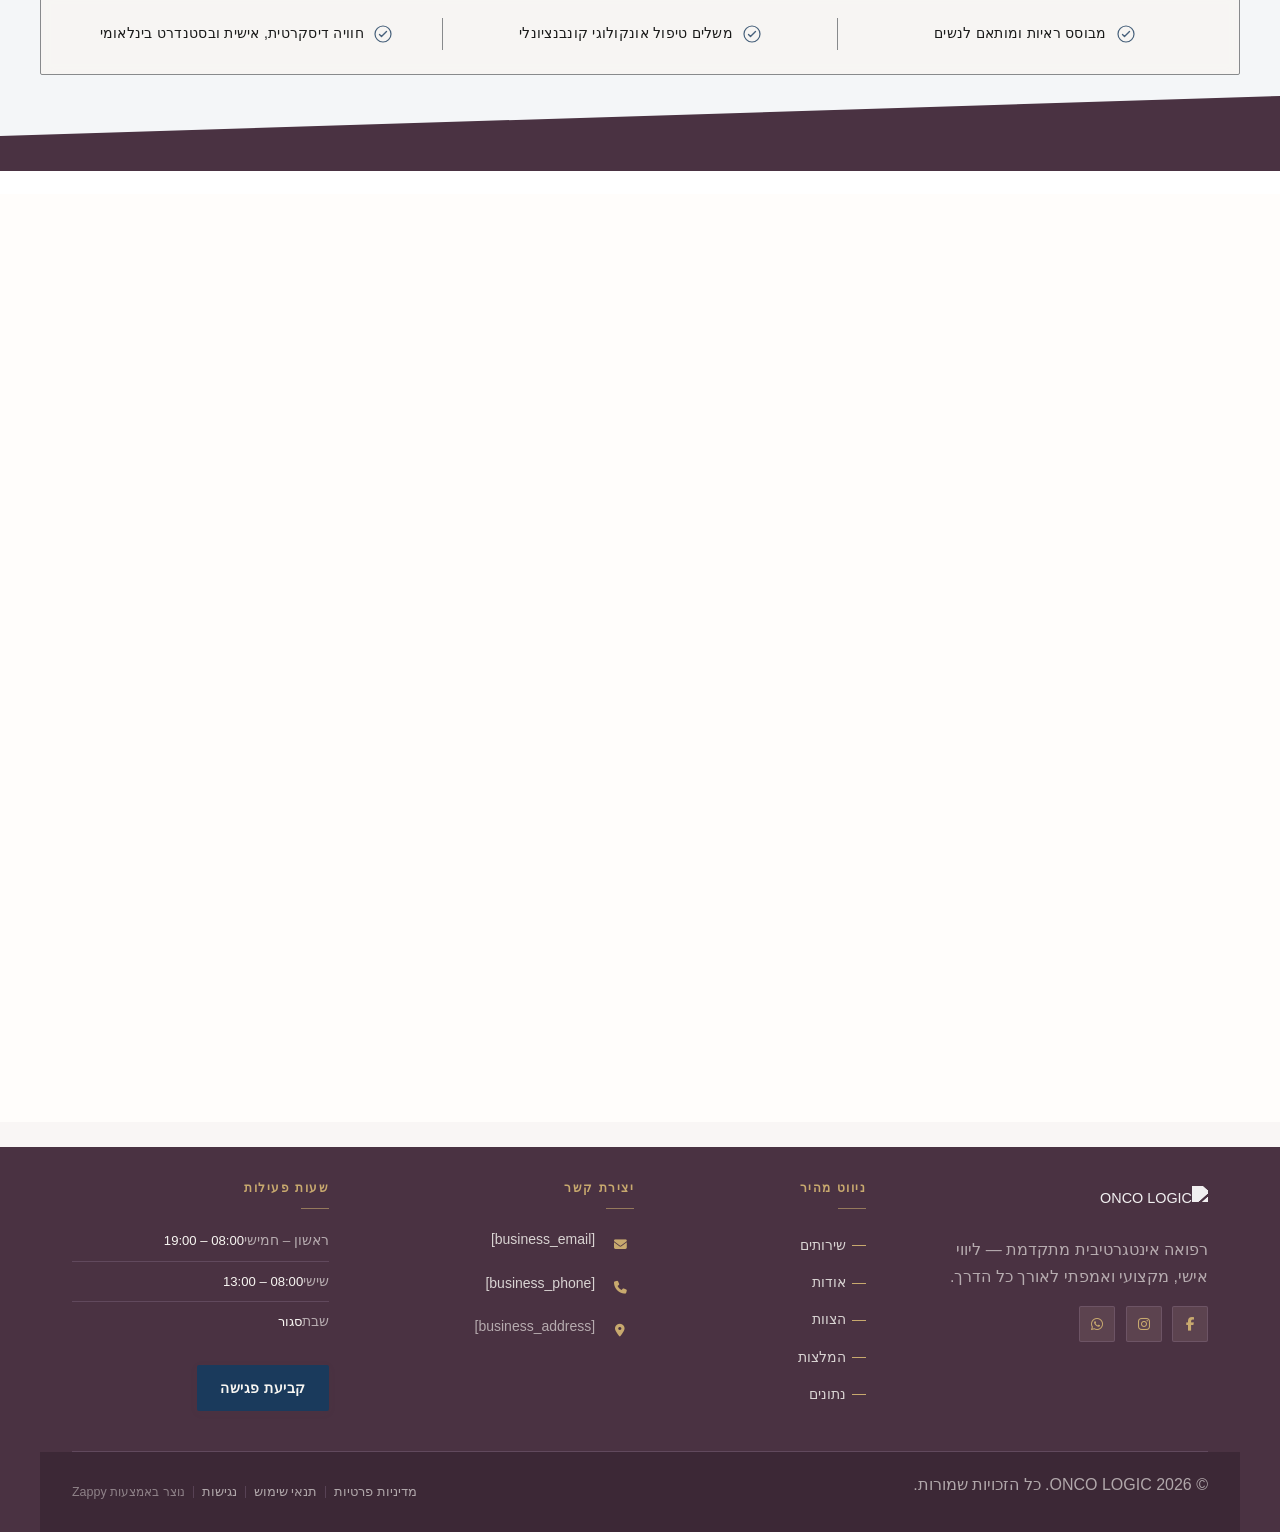
==== commit 3d93a902: "Background sync: Progressive GitHub Sync" ====
--- a/public/index.html
+++ b/public/index.html
@@ -783,30 +783,7 @@
 </script>
   
   <main>
-    <section id="hero" class="index-hero-section" data-layout-spec="בית-hero" dir="rtl" data-hero-type="fullscreen-scrim">
-  <!-- Background Image Layer -->
-  <div class="index-hero-bg">
-    <img data-hero-bg="true" data-placeholder="index-hero-image-1" data-context="Bright natural-light photography of a serene, high-end integrative oncology consultation room in a premium private clinic. A elegant female doctor or care coordinator sits across from a patient in a beautifully lit, warmly appointed consultation space. The room features soft ivory walls, fresh flowers, tasteful art, and warm afternoon light streaming through large windows. The atmosphere is calm, reassuring, and internationally prestigious — think private European clinic meets modern wellness. No medical equipment visible, just refined furnishings and human connection. Color palette: warm ivory, soft plum, champagne, sage." width="1440" height="900" src="/assets/site-index-hero-image-1-1775041126266-pv5kg5.webp?v=1775041126266" alt="חדר ייעוץ יוקרתי במרפאה אינטגרטיבית לנשים עם סרטן">
-  </div>
-
-  <!-- Scrim Overlay -->
-  <div class="index-hero-scrim" aria-hidden="true"></div>
-
-  <!-- Content Overlay Card (START = right in RTL, bottom quadrant) -->
-  <div class="index-hero-content-wrapper">
-    <div class="index-hero-card">
-      <span class="index-hero-eyebrow">תוכנית אינטגרטיבית לנשים עם סרטן</span>
-      <h1 class="index-hero-h1">טיפול אונקולוגי אינטגרטיבי,<br>מתוכנן עבורך</h1>
-      <h3 class="index-hero-subtitle">תוכנית מולטי-דיסציפלינרית יוקרתית המשלבת מצוינות רפואית, ליווי אינטגרטיבי, והכוונה אישית עמוקה — לנשים המתמודדות עם סרטן ברמה הבינלאומית הגבוהה ביותר.</h3>
-      <div class="index-hero-ctas">
-        <a href="#contact" class="index-hero-btn-primary">לתיאום ייעוץ פרטי</a>
-        <a href="#approach" class="index-hero-btn-secondary">גלי את גישת הטיפול</a>
-      </div>
-    </div>
-  </div>
-
-  <!-- Bottom Divider hidden -->
-</section>
+    
 
 <section id="services" class="index-services-section" data-layout-spec="בית-services" dir="rtl">
   <div class="index-services-container">
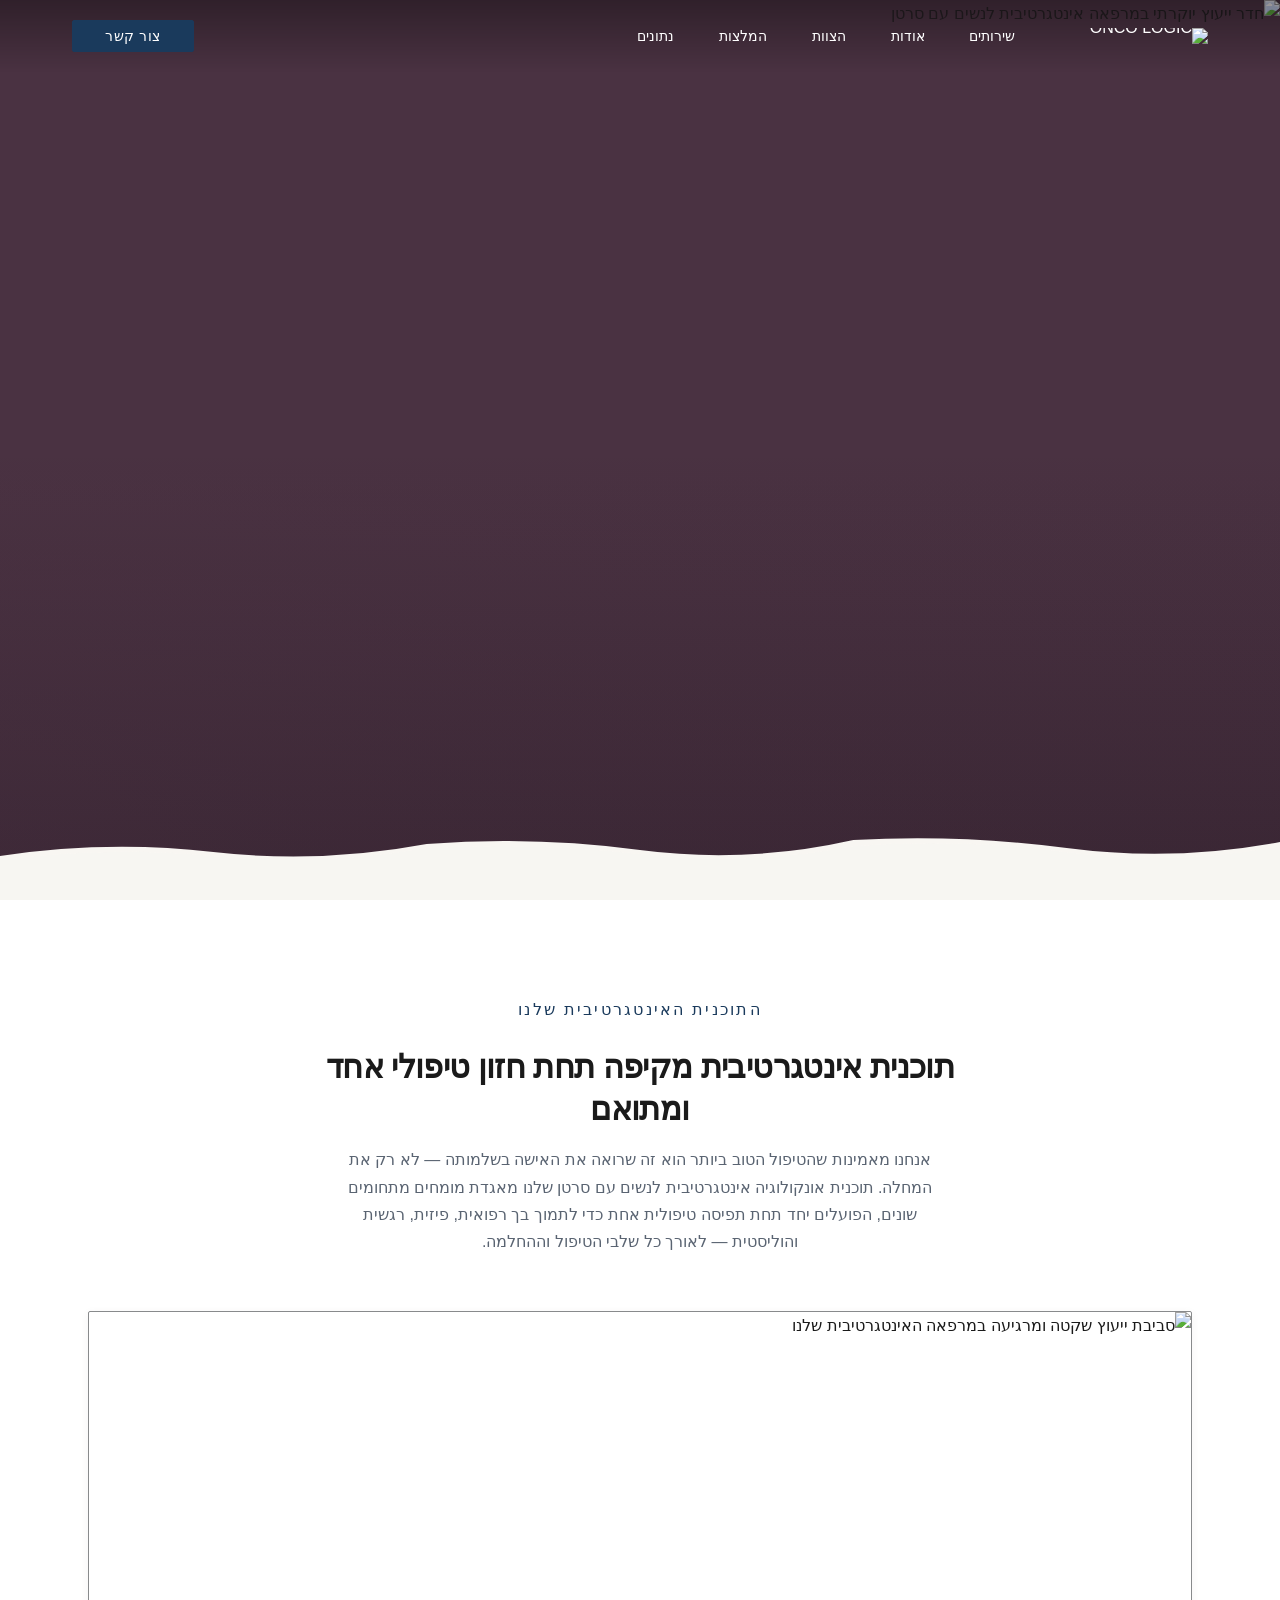
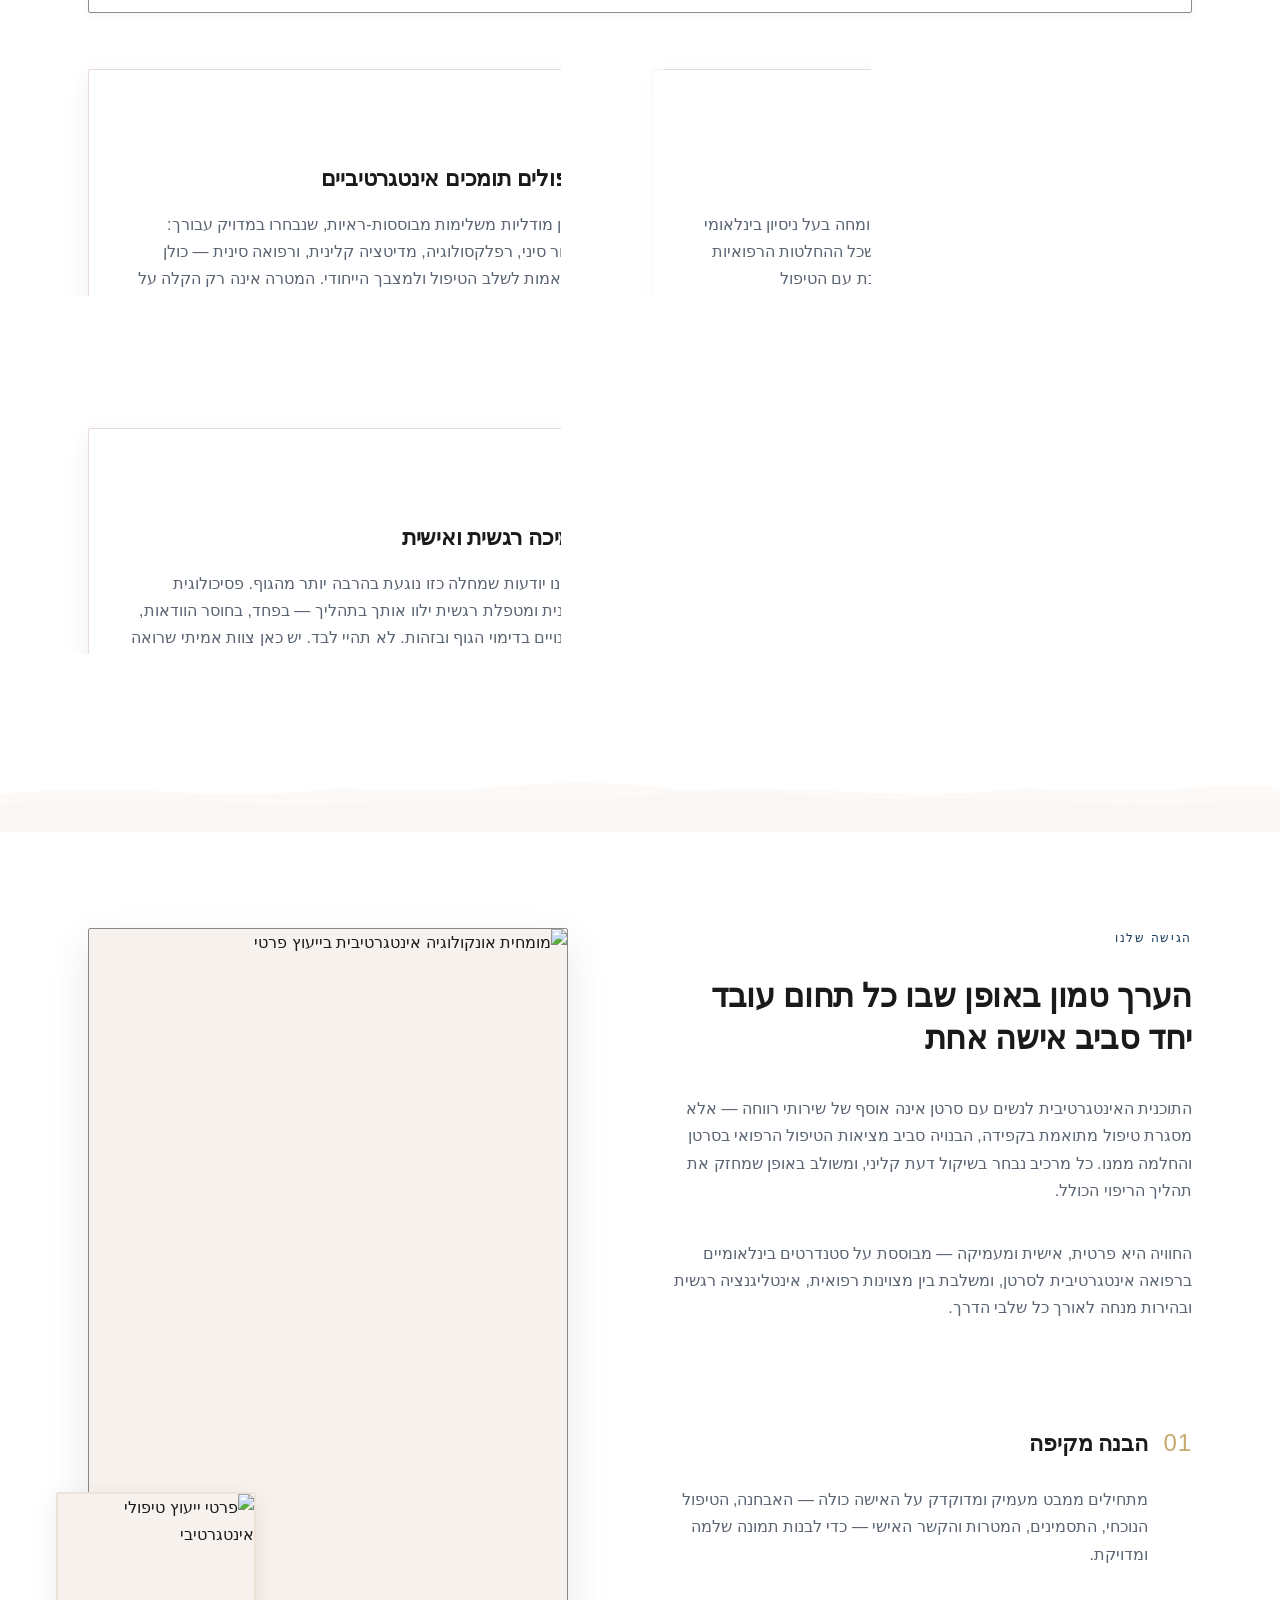
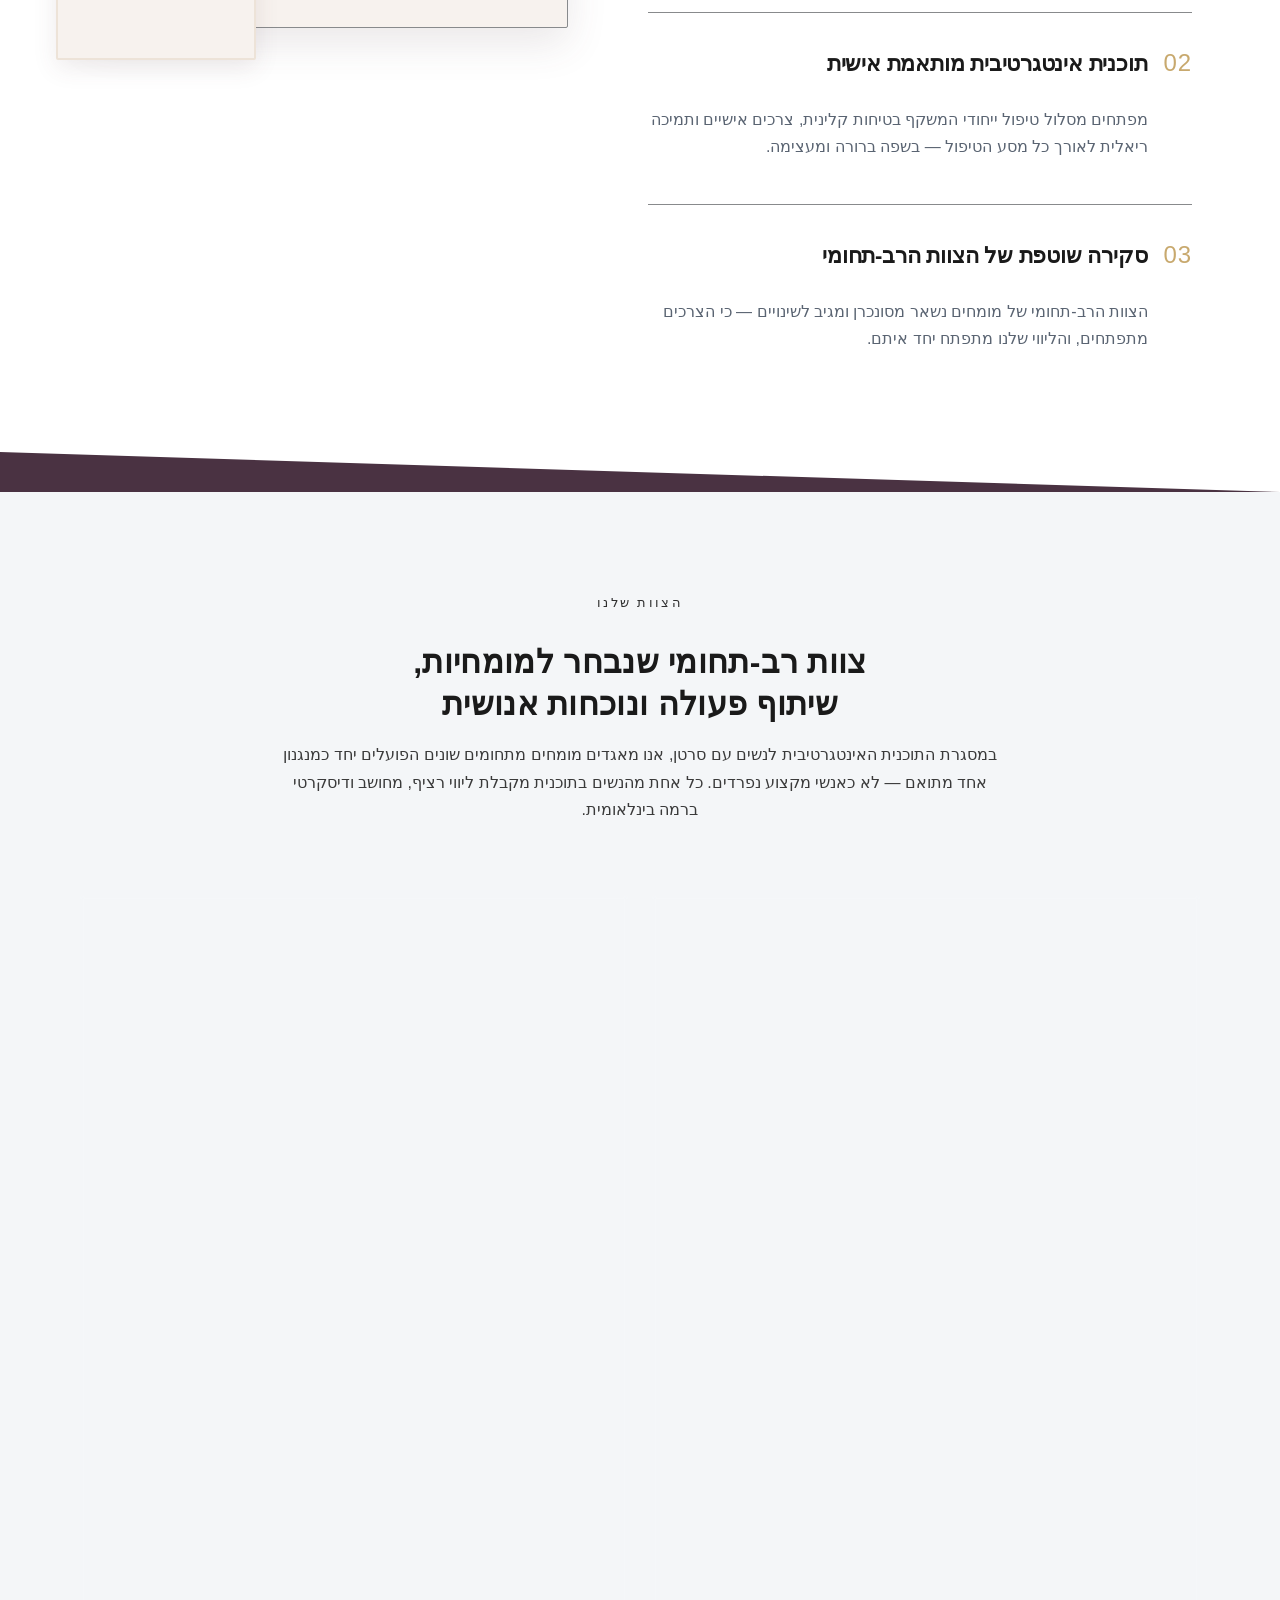
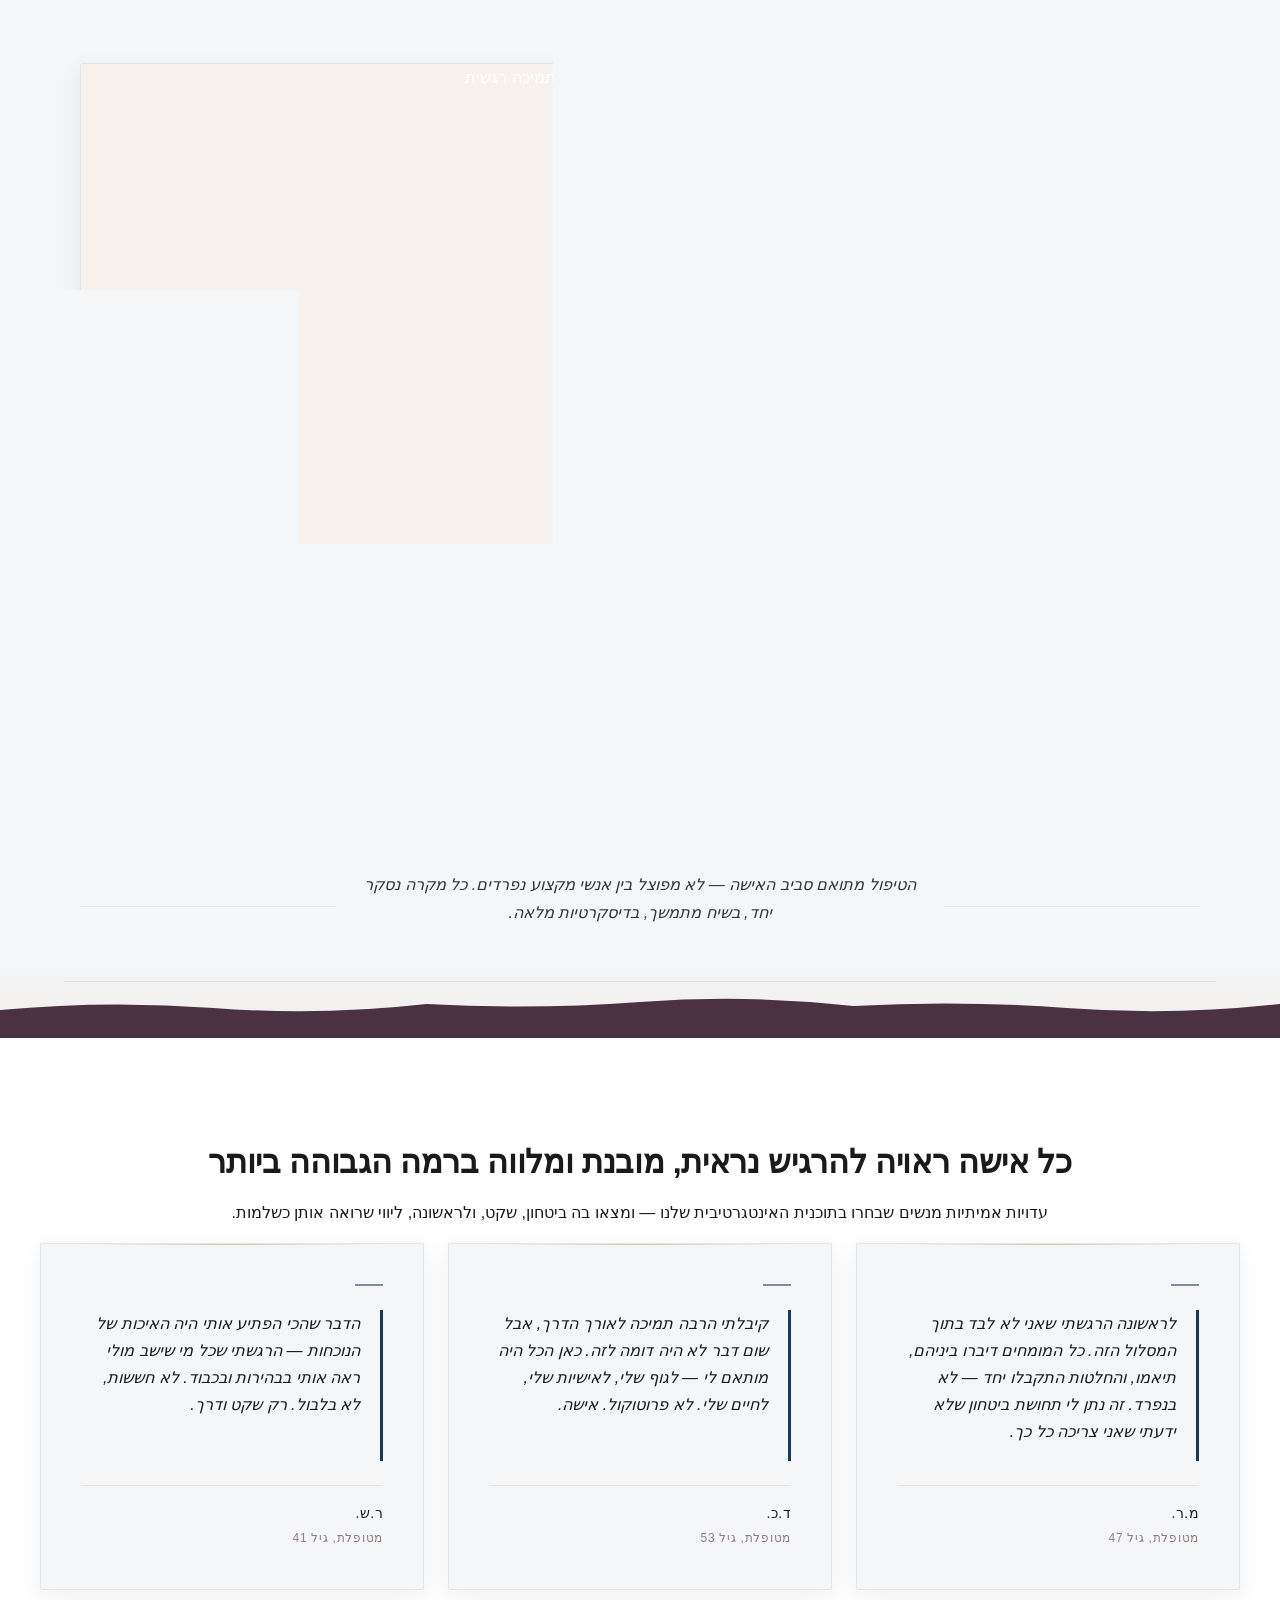
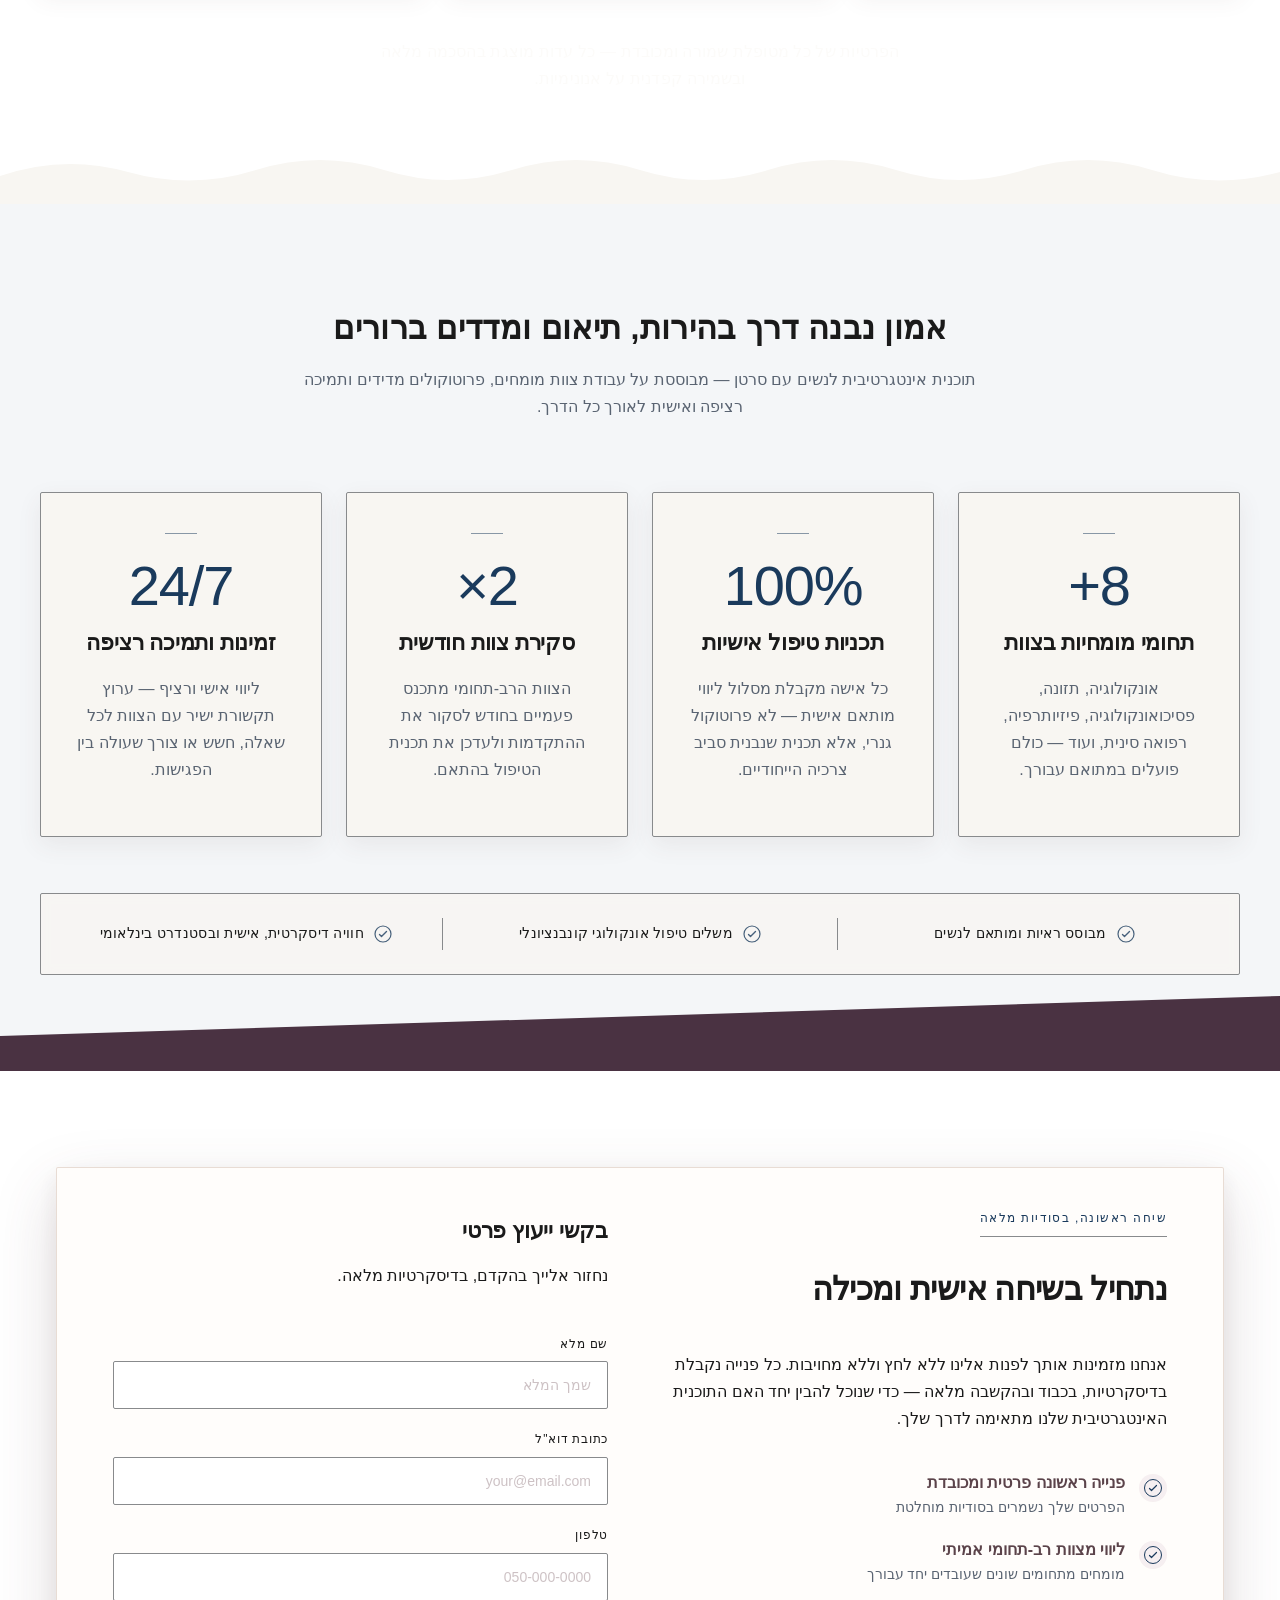
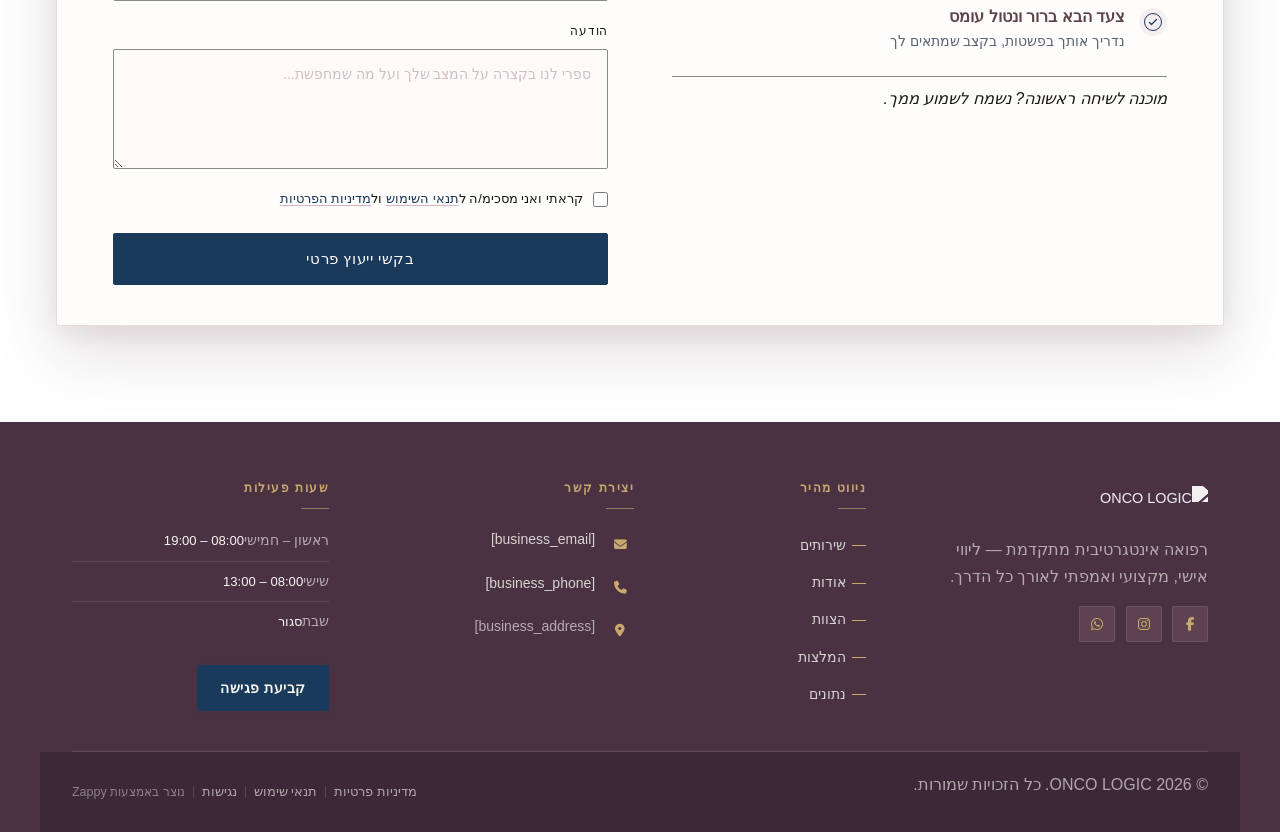
==== commit f53bfc4e: "Background sync: Progressive GitHub Sync" ====
--- a/public/index.html
+++ b/public/index.html
@@ -783,7 +783,25 @@
 </script>
   
   <main>
-    
+    <section id="hero" class="index-hero-section" data-layout-spec="בית-hero" dir="rtl" data-hero-type="fullscreen-scrim">
+  <!-- Background Image Layer -->
+  <div class="index-hero-bg">
+    <img data-hero-bg="true" data-placeholder="index-hero-image-1" data-context="Bright natural-light photography of a serene, high-end integrative oncology consultation room in a premium private clinic. A elegant female doctor or care coordinator sits across from a patient in a beautifully lit, warmly appointed consultation space. The room features soft ivory walls, fresh flowers, tasteful art, and warm afternoon light streaming through large windows. The atmosphere is calm, reassuring, and internationally prestigious — think private European clinic meets modern wellness. No medical equipment visible, just refined furnishings and human connection. Color palette: warm ivory, soft plum, champagne, sage." width="1440" height="900" src="/assets/site-index-hero-image-1-1775041126266-pv5kg5.webp?v=1775041126266" alt="חדר ייעוץ יוקרתי במרפאה אינטגרטיבית לנשים עם סרטן">
+  </div>
+
+  <!-- Scrim Overlay -->
+  <div class="index-hero-scrim" aria-hidden="true"></div>
+
+
+
+  <!-- Bottom Divider -->
+  <div class="index-hero-divider-wrapper">
+    <svg data-no-icon-edit="true" aria-hidden="true" viewBox="0 0 1440 88" preserveAspectRatio="none" xmlns="http://www.w3.org/2000/svg">
+      <path d="M0,88 L0,44 Q120,28 240,40 T480,32 Q600,24 720,38 T960,28 Q1080,22 1200,36 T1440,30 L1440,88 Z" fill="#F8F6F2"></path>
+      <path d="M0,88 L0,48 Q120,34 240,44 T480,36 Q600,30 720,42 T960,34 Q1080,26 1200,40 T1440,34 L1440,88 Z" fill="#F8F6F2" opacity="0.55"></path>
+    </svg>
+  </div>
+</section>
 
 <section id="services" class="index-services-section" data-layout-spec="בית-services" dir="rtl">
   <div class="index-services-container">
@@ -920,7 +938,7 @@
 
 </section>
 
-<section id="team" class="index-team-section" data-layout-spec="בית-team" dir="rtl" style="background:#F4F6F8;background-color:#F4F6F8;background-image:none;">
+<section id="team" class="index-team-section" data-layout-spec="בית-team" dir="rtl">
   <div class="index-team-container">
 
     <!-- Intro Block -->
--- a/styles.css
+++ b/styles.css
@@ -5337,91 +5337,6 @@
   padding-bottom: 96px !important;
 }
 
-.index-hero-section .index-hero-scrim {
-  background-image: linear-gradient(to top, rgba(10, 20, 35, 0.72) 0%, rgba(10, 20, 35, 0.10) 45%, rgba(10, 20, 35, 0.0) 100%) !important;
-}
-
-.index-hero-section .index-hero-card {
-  background: rgba(10, 20, 40, 0.45) !important;
-  border: 1px solid rgba(200, 169, 110, 0.35) !important;
-  box-shadow: none !important;
-}
-
-.index-hero-section .index-hero-h1 {
-  color: var(--background-color) !important;
-}
-
-.index-hero-section .index-hero-eyebrow {
-  color: var(--accent-color) !important;
-}
-
-.index-hero-section .index-hero-subtitle {
-  color: rgba(255, 255, 255, 0.82) !important;
-}
-
-.index-hero-section .index-hero-content-wrapper {
-  align-items: flex-end !important;
-  justify-content: flex-end !important;
-  padding: 0 6vw 80px 6vw !important;
-}
-
-.index-hero-section .index-hero-btn-secondary {
-  color: var(--background-color) !important;
-  border-color: rgba(255, 255, 255, 0.45) !important;
-  background: rgba(255, 255, 255, 0.10) !important;
-}
-
-.index-team-section {
-  background-color: var(--surface-color) !important;
-  background-image: none !important;
-  color: var(--text-color) !important;
-}
-
-.index-team-section .index-team-heading,
-.index-team-section .index-team-eyebrow,
-.index-team-section .index-team-subtext,
-.index-team-section .index-team-reassurance-text {
-  color: var(--text-color) !important;
-}
-
-.index-team-section .index-team-eyebrow {
-  color: var(--primary-color) !important;
-}
-
-.index-team-section .index-team-reassurance-text {
-  color: var(--text-secondary-color) !important;
-}
-
-.index-hero-section .index-hero-content-wrapper {
-  align-items: flex-end !important;
-  justify-content: flex-start !important;
-  padding: 0 5vw 60px 5vw !important;
-}
-
-.index-hero-section .index-hero-card {
-  max-width: 460px !important;
-  background: rgba(8, 18, 35, 0.62) !important;
-  border: 1px solid rgba(200, 169, 110, 0.4) !important;
-  box-shadow: 0 8px 32px rgba(0,0,0,0.25) !important;
-}
-
-.index-hero-section .index-hero-h1 {
-  color: var(--background-color) !important;
-  font-size: 42px !important;
-}
-
-.index-hero-section .index-hero-eyebrow {
-  color: var(--accent-color) !important;
-}
-
-.index-hero-section .index-hero-subtitle {
-  color: rgba(255,255,255,0.85) !important;
-}
-
-.index-hero-section .index-hero-scrim {
-  background-image: linear-gradient(to top, rgba(5,15,30,0.80) 0%, rgba(5,15,30,0.20) 40%, transparent 70%) !important;
-}
-
 /* ========== RTL MOBILE NAVBAR FIX (zappy-rtl-mobile-fix) ========== */
 /* High-specificity rules to ensure RTL positioning wins over any [lang="en"] conflicts */
 /* For RTL sites: hamburger on RIGHT, phone on LEFT (mirror of LTR layout) */
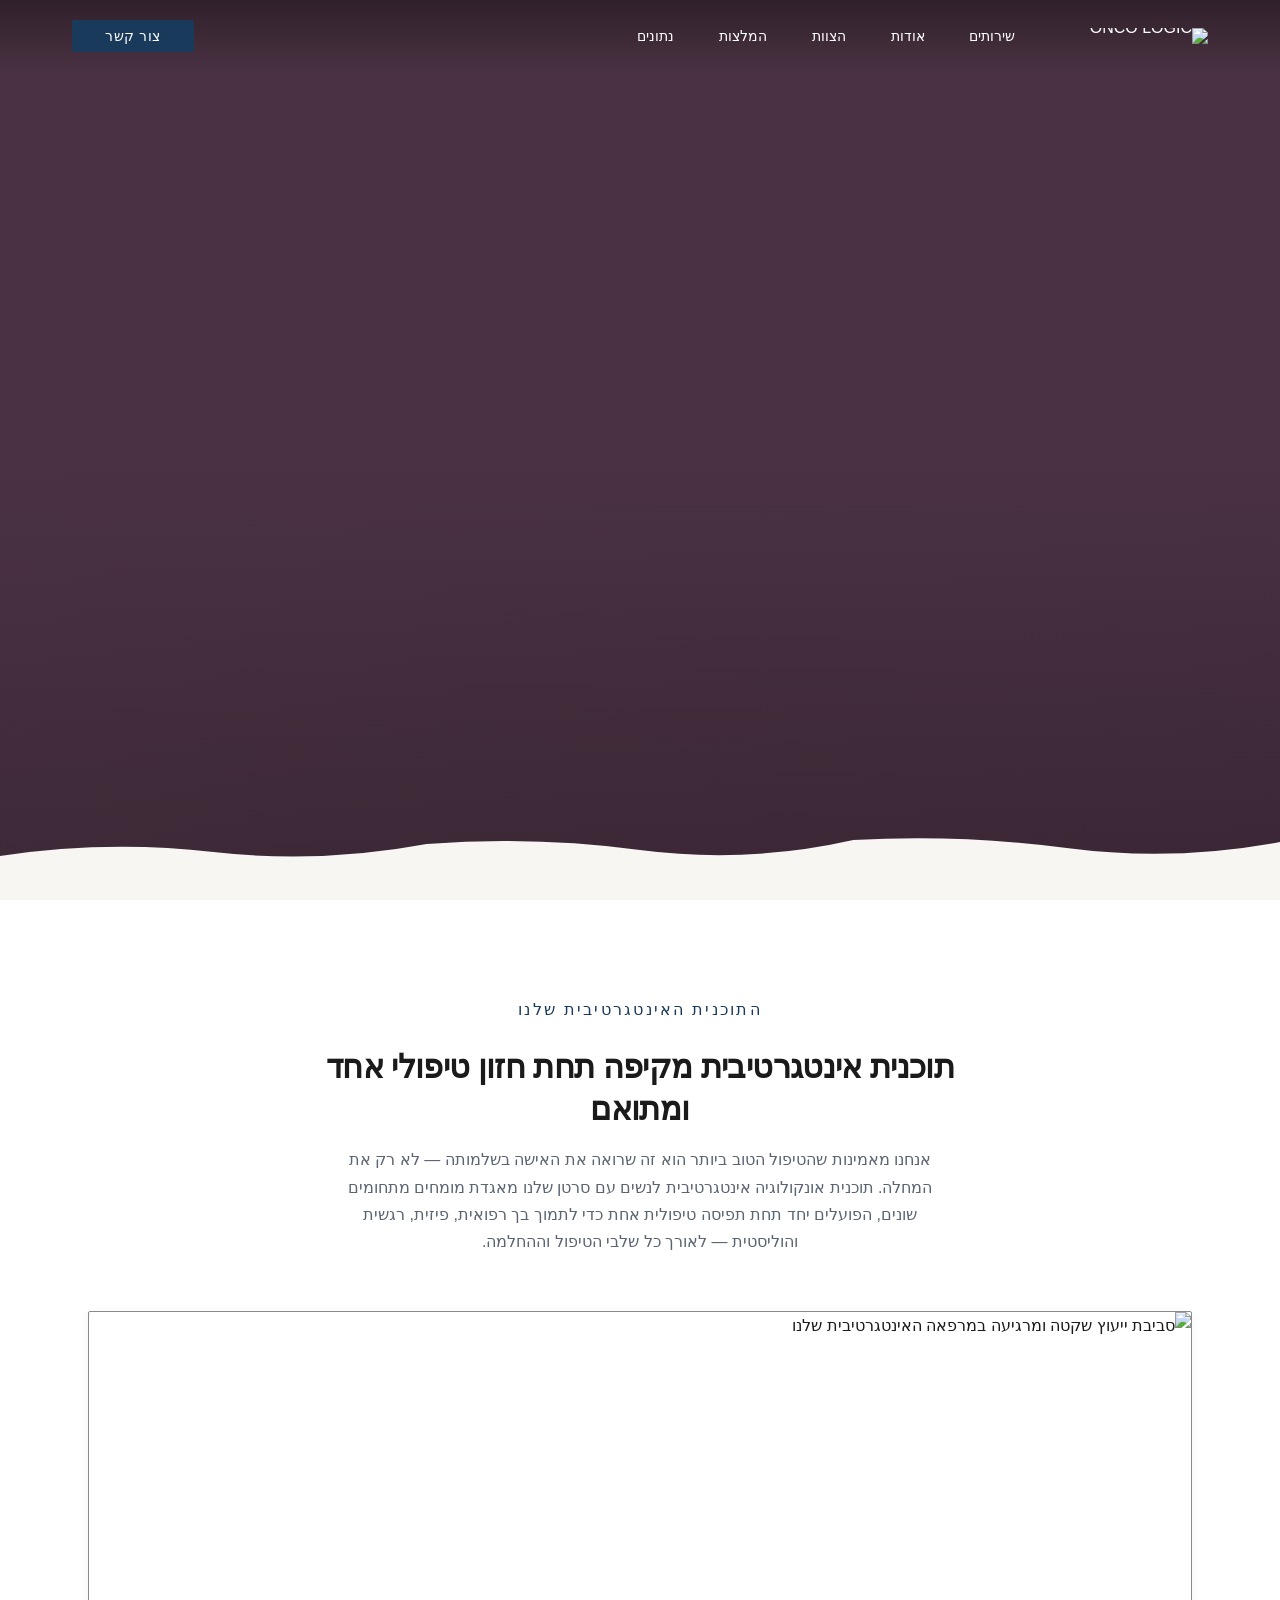
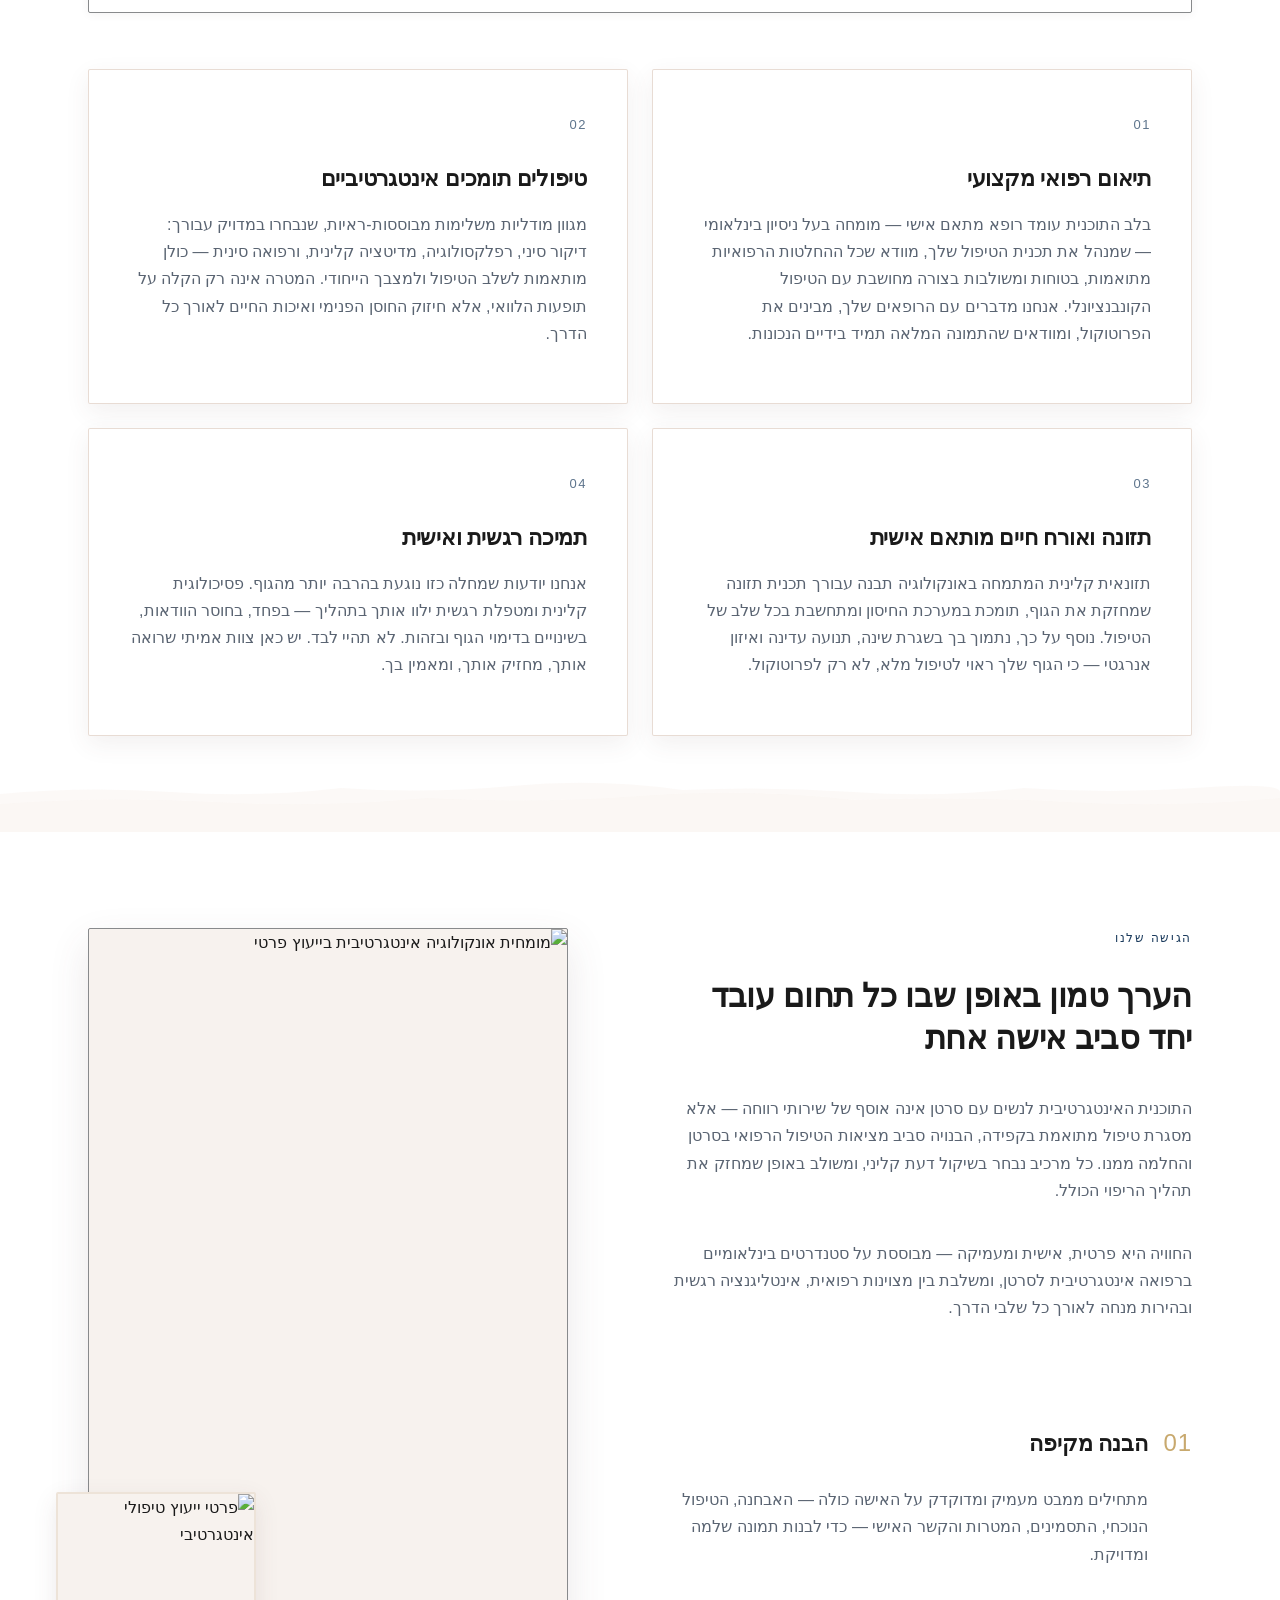
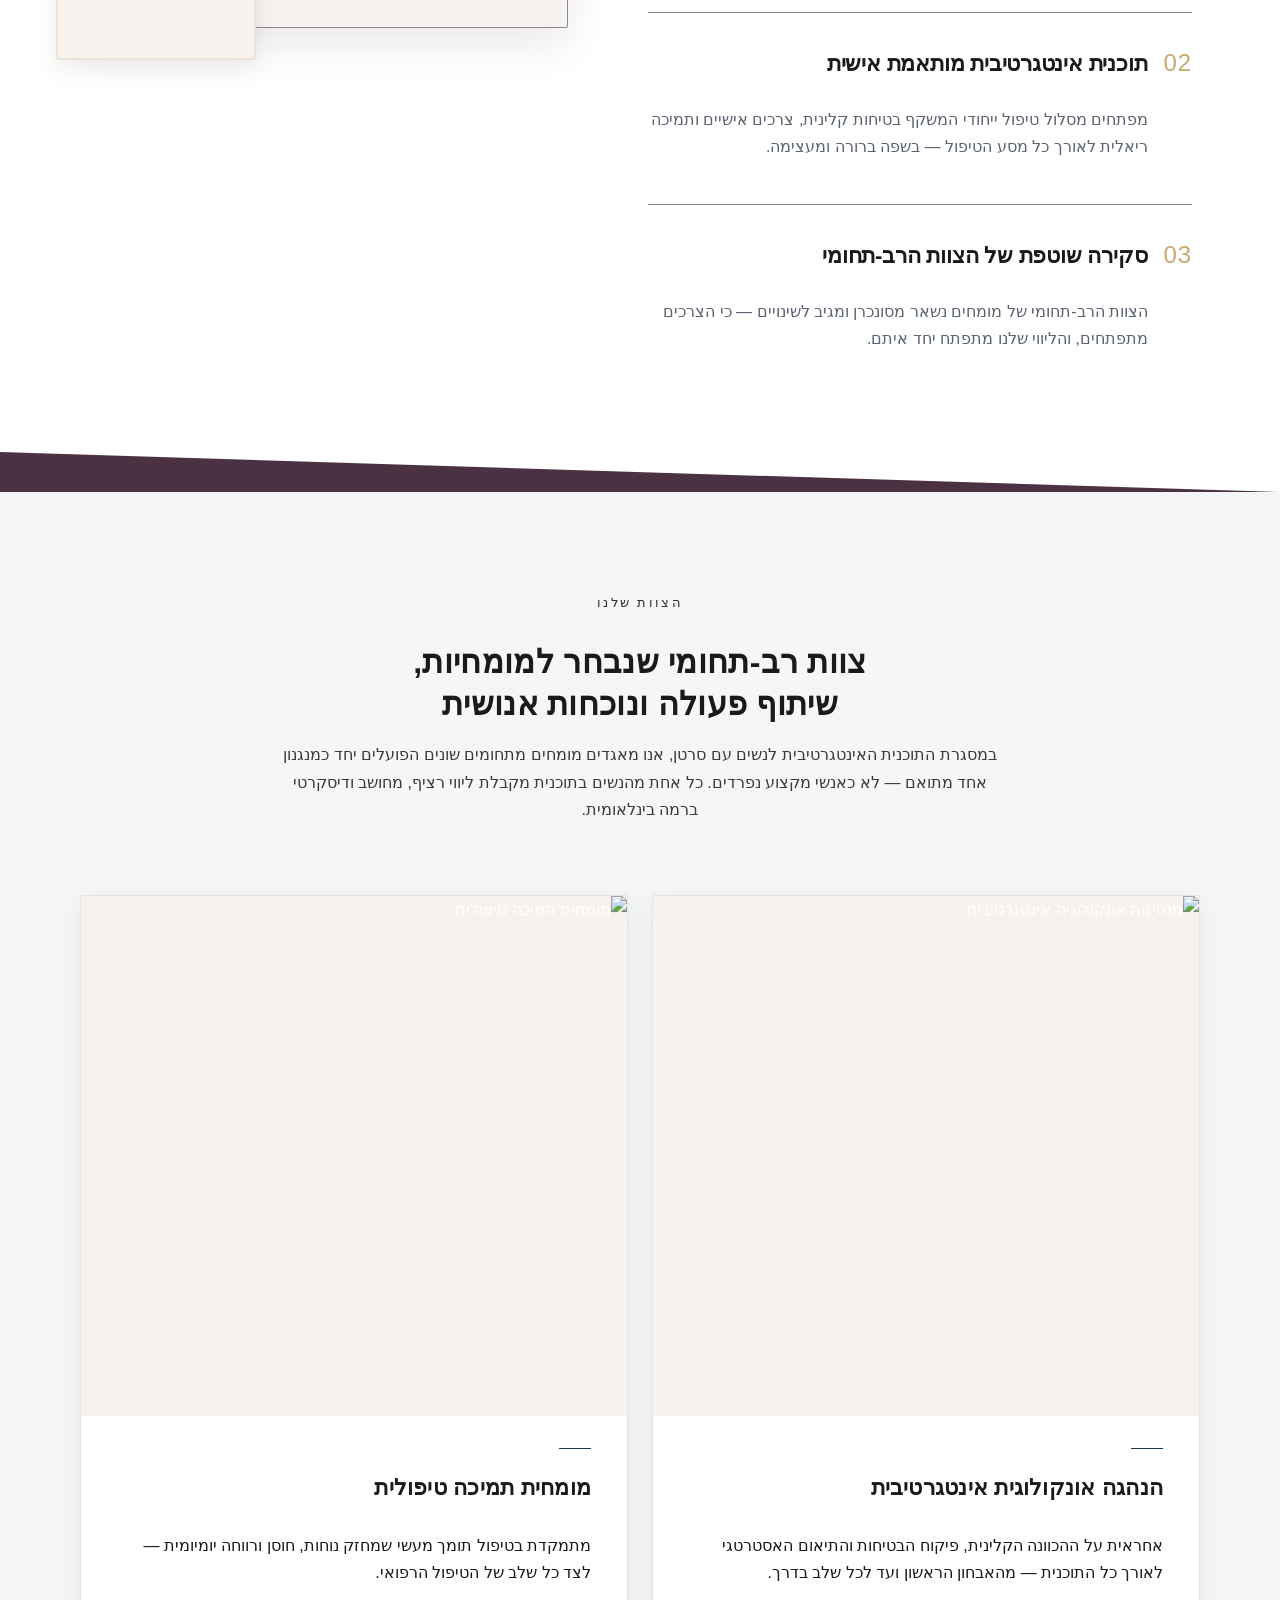
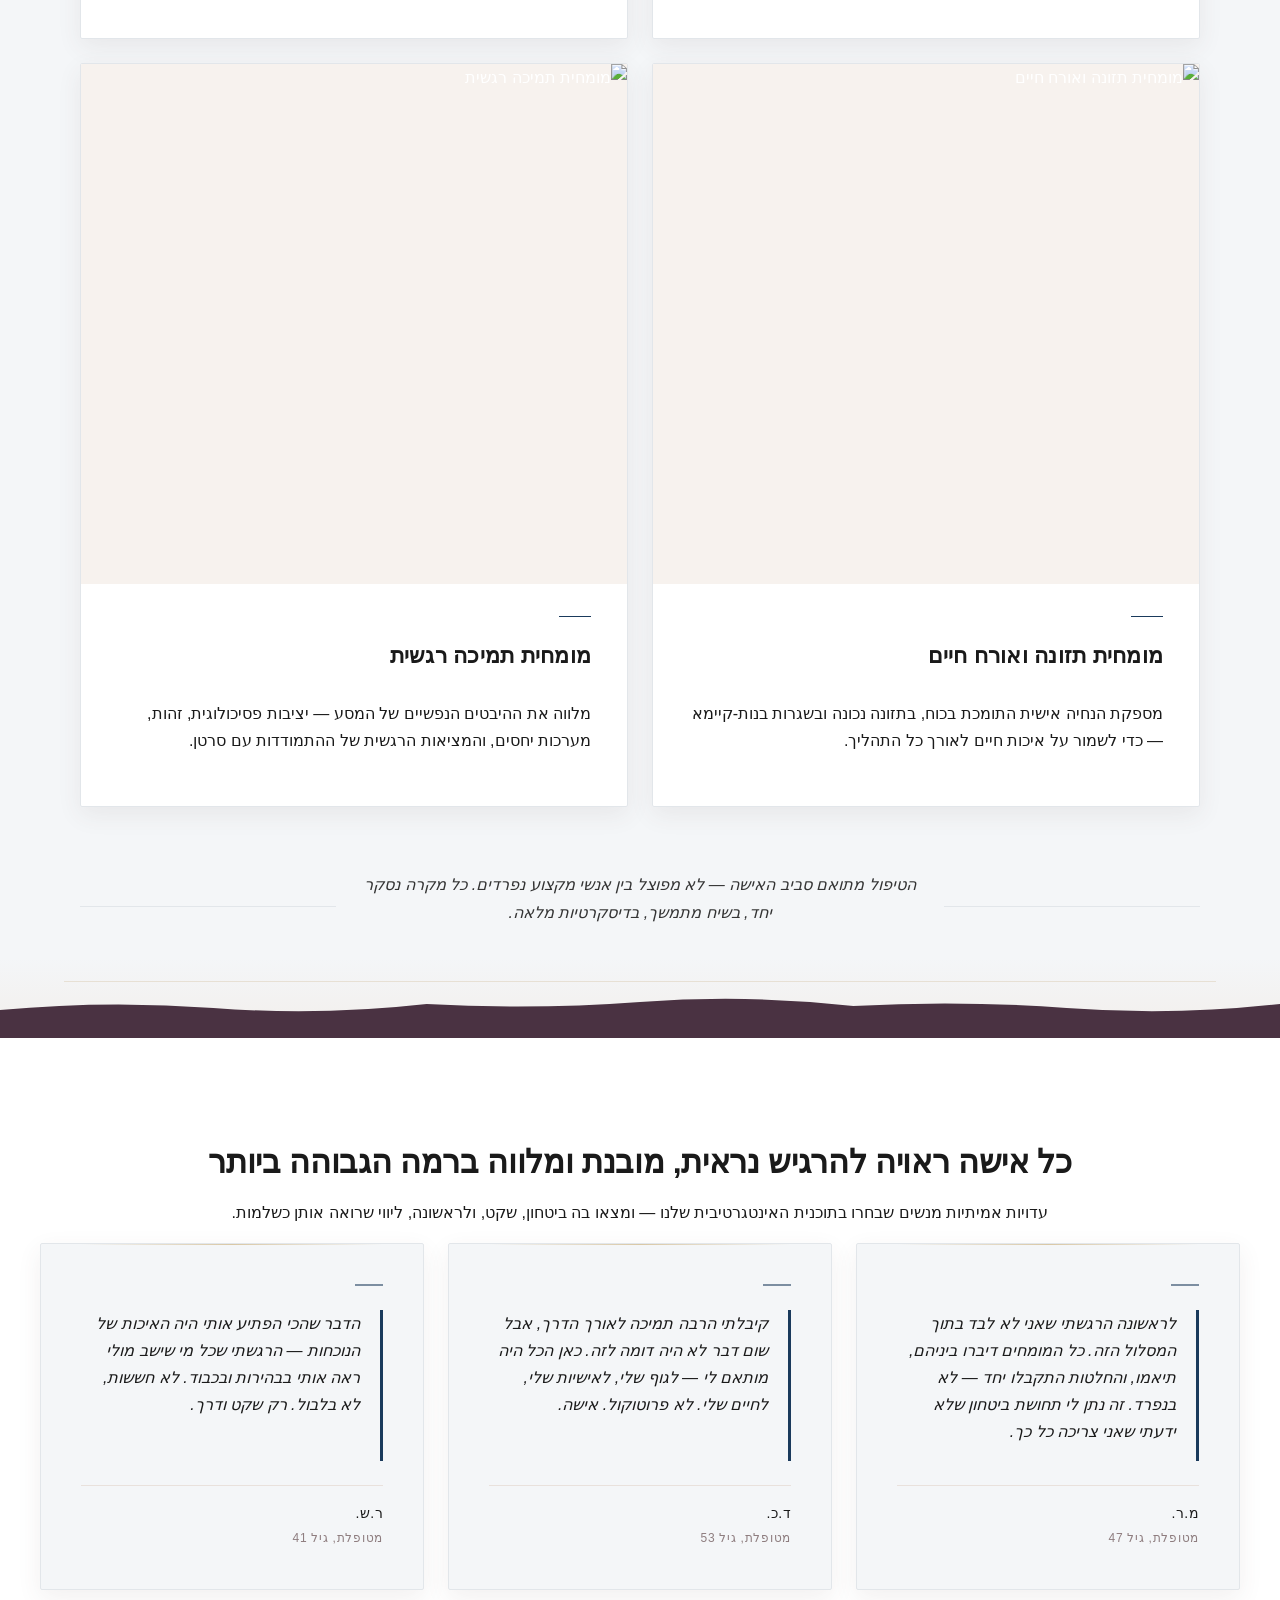
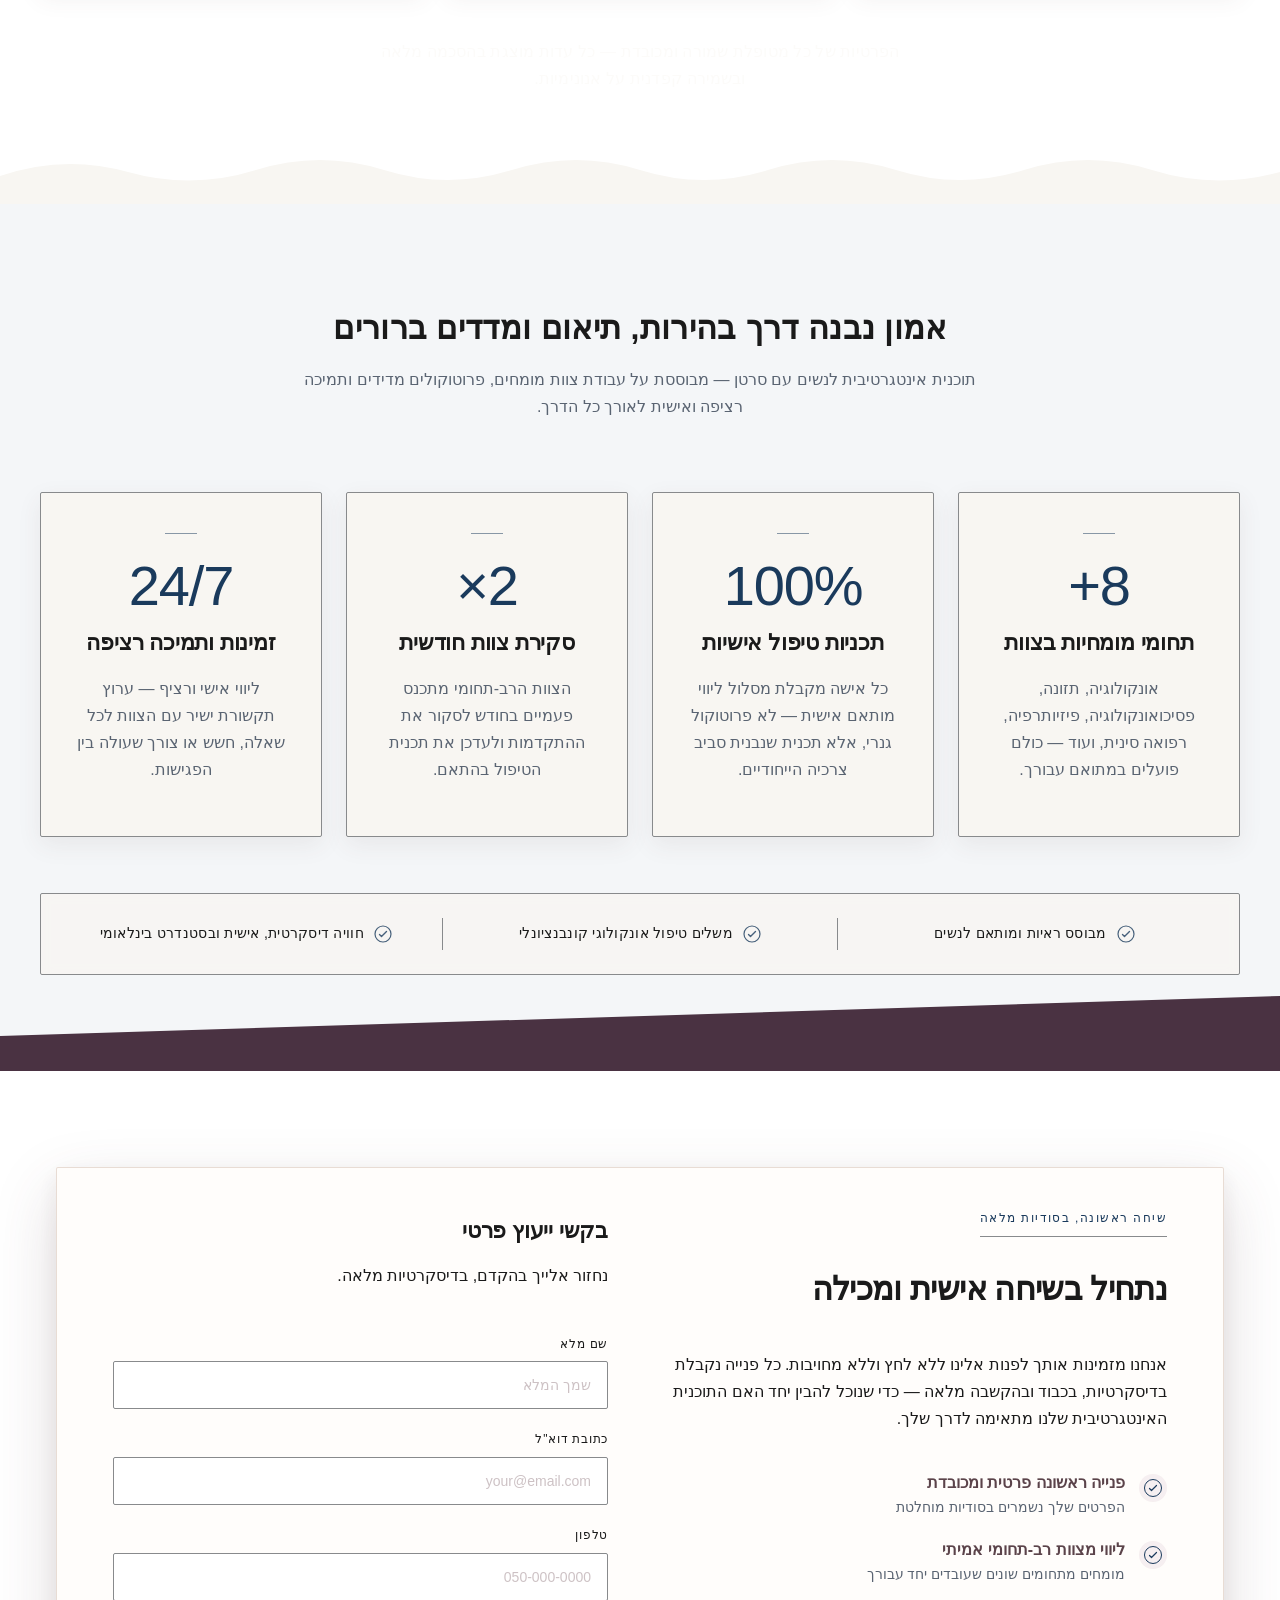
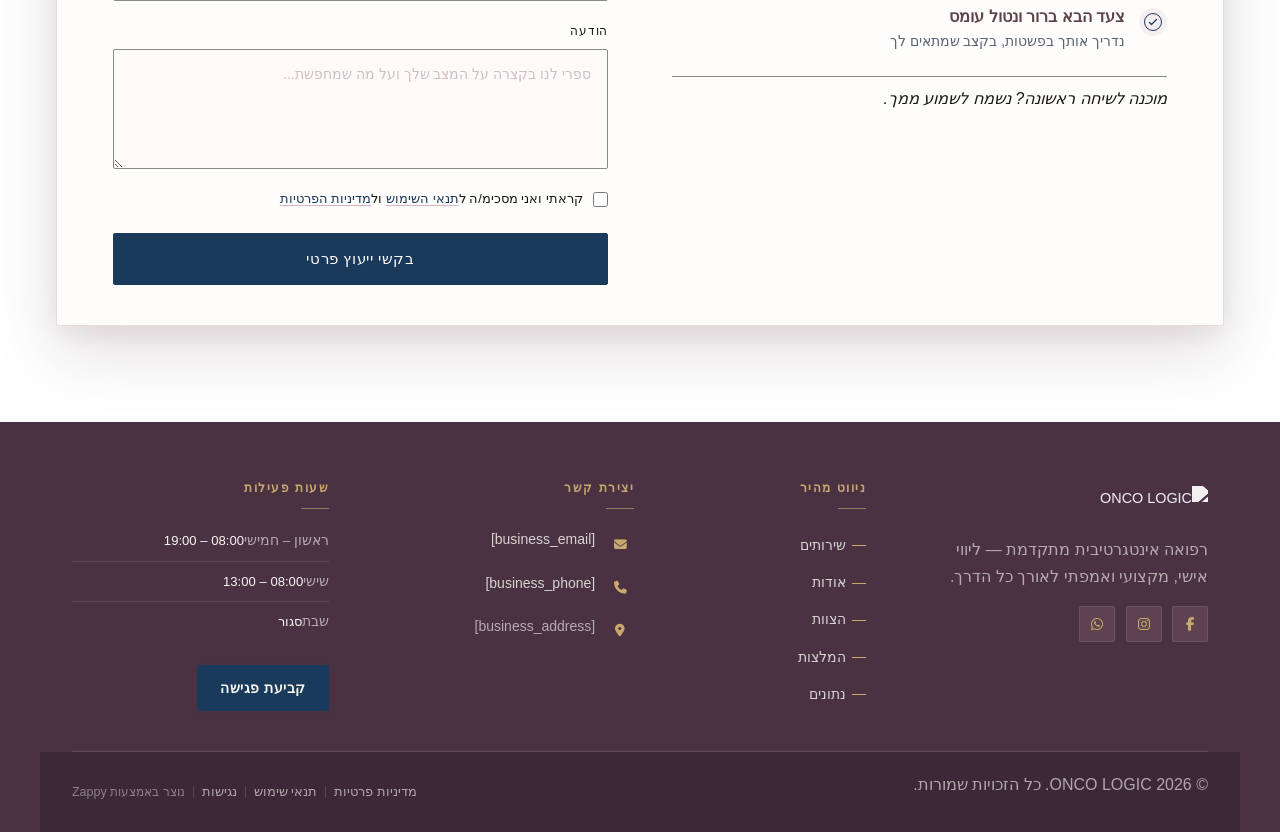
==== commit 415e3cc2: "Background sync: Progressive GitHub Sync" ====
--- a/public/index.html
+++ b/public/index.html
@@ -786,7 +786,7 @@
     <section id="hero" class="index-hero-section" data-layout-spec="בית-hero" dir="rtl" data-hero-type="fullscreen-scrim">
   <!-- Background Image Layer -->
   <div class="index-hero-bg">
-    <img data-hero-bg="true" data-placeholder="index-hero-image-1" data-context="Bright natural-light photography of a serene, high-end integrative oncology consultation room in a premium private clinic. A elegant female doctor or care coordinator sits across from a patient in a beautifully lit, warmly appointed consultation space. The room features soft ivory walls, fresh flowers, tasteful art, and warm afternoon light streaming through large windows. The atmosphere is calm, reassuring, and internationally prestigious — think private European clinic meets modern wellness. No medical equipment visible, just refined furnishings and human connection. Color palette: warm ivory, soft plum, champagne, sage." width="1440" height="900" src="/assets/site-index-hero-image-1-1775041126266-pv5kg5.webp?v=1775041126266" alt="חדר ייעוץ יוקרתי במרפאה אינטגרטיבית לנשים עם סרטן">
+    <div data-zappy-zoom-wrapper="true" data-element-id="img-1775204017491-4iogvj0gb" data-element-type="image" data-zappy-zoom-wrapper-width-mode="full" data-zappy-zoom-clip="true" data-zappy-wrapper-margins-applied="true" style="position: absolute !important; top: 0px !important; left: 0px !important; width: 100% !important; height: 100% !important; max-width: none !important; margin-left: 0px !important; margin-right: 0px !important; display: block !important; z-index: 1 !important; overflow: hidden !important;" data-zappy-zoom-wrapper-width="1861px" data-zappy-zoom-wrapper-height="861px"><img data-hero-bg="true" data-placeholder="index-hero-image-1" data-context="Bright natural-light photography of a serene, high-end integrative oncology consultation room in a premium private clinic. A elegant female doctor or care coordinator sits across from a patient in a beautifully lit, warmly appointed consultation space. The room features soft ivory walls, fresh flowers, tasteful art, and warm afternoon light streaming through large windows. The atmosphere is calm, reassuring, and internationally prestigious — think private European clinic meets modern wellness. No medical equipment visible, just refined furnishings and human connection. Color palette: warm ivory, soft plum, champagne, sage." width="1440" height="900" src="/assets/site-index-hero-image-1-1775204059116-lqppkv.webp?v=1775204061038" alt="חדר ייעוץ יוקרתי במרפאה אינטגרטיבית לנשים עם סרטן" data-hero-background="true" data-element-type="image" data-element-id="img-1775204017491-4iogvj0gb" class="zappy-editable-image" data-resize-handler-attached="true" data-zappy-zoom="1" style="object-position: 50% 33% !important; width: 100%; height: 100%; object-fit: cover; margin: 0px !important; position: absolute !important; left: 0% !important; top: -6.19156% !important; max-width: none !important; max-height: none !important; display: block !important;" data-zappy-original-width="1861" data-zappy-original-height="861" data-zappy-object-position="50% 33%"></div>
   </div>
 
   <!-- Scrim Overlay -->
@@ -1465,5 +1465,121 @@
       window.addEventListener('resize', function() { clearTimeout(window._mlrt); window._mlrt = setTimeout(initMobileLangMenu, 250); });
     })();
     </script>
+
+    <script>
+    (function(){
+      var _applied=false;
+      function fixDesktopWrappers(){
+        if(window.innerWidth<=768)return;
+        document.querySelectorAll('[data-zappy-zoom-wrapper="true"]').forEach(function(w){
+          var mode=w.getAttribute('data-zappy-zoom-wrapper-width-mode');
+          if(mode==='full'||mode==='grid-responsive')return;
+          var storedW=parseFloat(w.getAttribute('data-zappy-zoom-wrapper-width'));
+          if(!storedW||!isFinite(storedW))return;
+          var parent=w.parentElement;
+          if(!parent)return;
+          var parentW=parent.getBoundingClientRect().width;
+          if(parentW>0&&storedW<parentW*0.6&&storedW<=400){
+            var ratio=storedW/parseFloat(w.getAttribute('data-zappy-zoom-wrapper-height')||'1');
+            var newW=Math.round(Math.min(parentW,800));
+            var newH=Math.round(newW/ratio);
+            w.style.setProperty('width',newW+'px','important');
+            w.style.setProperty('height',newH+'px','important');
+          }
+        });
+      }
+      function applyMobile(){
+        if(_applied)return;_applied=true;
+        document.querySelectorAll('[data-zappy-zoom-wrapper="true"]').forEach(function(w){
+          var cw=w.style.getPropertyValue('width');
+          if(!cw||cw==='100%')return;
+          if(!w._zappyDesktop)w._zappyDesktop={wStyle:w.getAttribute('style')};
+          var img=w.querySelector('img');
+          if(!img)return;
+          if(!img._zappyDesktop)img._zappyDesktop={src:img.getAttribute('src'),style:img.getAttribute('style')};
+          var mobileZoom=parseFloat(img.getAttribute('data-zappy-mobile-zoom'));
+          var mobileSrc=img.getAttribute('data-zappy-mobile-src');
+          var mobilePos=img.getAttribute('data-zappy-mobile-object-position');
+          w.style.setProperty('width','100%','important');
+          w.style.setProperty('max-width','100%','important');
+          if(mobileSrc)img.src=mobileSrc;
+          var pos=mobilePos||img.style.getPropertyValue('object-position')||'50% 50%';
+          if(mobileZoom>1){
+            var wH=w.getAttribute('data-zappy-zoom-wrapper-height');
+            w.style.setProperty('height',wH||'200px','important');
+            img.style.setProperty('position','relative','important');
+            img.style.setProperty('width','100%','important');
+            img.style.setProperty('height','auto','important');
+            img.style.setProperty('min-height','100%','important');
+            img.style.setProperty('max-width','none','important');
+            img.style.setProperty('max-height','none','important');
+            img.style.setProperty('object-fit','cover','important');
+            img.style.setProperty('left','0','important');
+            img.style.setProperty('top','0','important');
+            img.style.setProperty('object-position',pos,'important');
+            img.style.setProperty('transform','scale('+mobileZoom+')','important');
+            img.style.setProperty('transform-origin',pos,'important');
+          }else{
+            w.style.setProperty('height','auto','important');
+            img.style.setProperty('position','relative','important');
+            img.style.setProperty('width','100%','important');
+            img.style.setProperty('height','auto','important');
+            img.style.setProperty('max-width','100%','important');
+            img.style.setProperty('max-height','400px','important');
+            img.style.setProperty('object-fit','cover','important');
+            img.style.setProperty('left','0','important');
+            img.style.setProperty('top','0','important');
+            img.style.setProperty('transform','none','important');
+            if(mobilePos)img.style.setProperty('object-position',pos,'important');
+          }
+        });
+        document.querySelectorAll('img[data-zappy-mobile-src],img[data-zappy-mobile-object-position],img[data-zappy-mobile-zoom]').forEach(function(img){
+          if(img.closest('[data-zappy-zoom-wrapper="true"]'))return;
+          if(!img._zappyDesktop)img._zappyDesktop={src:img.getAttribute('src'),style:img.getAttribute('style')};
+          var mobileSrc=img.getAttribute('data-zappy-mobile-src');
+          var mobilePos=img.getAttribute('data-zappy-mobile-object-position');
+          var mobileZoom=parseFloat(img.getAttribute('data-zappy-mobile-zoom'));
+          if(mobileSrc)img.src=mobileSrc;
+          if(mobilePos)img.style.setProperty('object-position',mobilePos,'important');
+          if(mobileZoom>1){
+            img.style.setProperty('transform','scale('+mobileZoom+')','important');
+            img.style.setProperty('transform-origin',mobilePos||'50% 50%','important');
+            var p=img.parentElement;
+            if(p)p.style.setProperty('overflow','hidden','important');
+          }
+        });
+      }
+      function revertDesktop(){
+        if(!_applied)return;_applied=false;
+        document.querySelectorAll('[data-zappy-zoom-wrapper="true"]').forEach(function(w){
+          if(w._zappyDesktop&&w._zappyDesktop.wStyle!=null){w.setAttribute('style',w._zappyDesktop.wStyle);}
+          var img=w.querySelector('img');
+          if(img&&img._zappyDesktop){
+            if(img._zappyDesktop.src!=null)img.setAttribute('src',img._zappyDesktop.src);
+            if(img._zappyDesktop.style!=null)img.setAttribute('style',img._zappyDesktop.style);
+            else img.removeAttribute('style');
+          }
+        });
+        document.querySelectorAll('img[data-zappy-mobile-src],img[data-zappy-mobile-object-position],img[data-zappy-mobile-zoom]').forEach(function(img){
+          if(img.closest('[data-zappy-zoom-wrapper="true"]'))return;
+          if(img._zappyDesktop){
+            if(img._zappyDesktop.src!=null)img.setAttribute('src',img._zappyDesktop.src);
+            if(img._zappyDesktop.style!=null)img.setAttribute('style',img._zappyDesktop.style);
+            else img.removeAttribute('style');
+          }
+        });
+        fixDesktopWrappers();
+      }
+      function init(){
+        var mq=window.matchMedia('(max-width:768px)');
+        function onChange(e){if(e.matches)applyMobile();else revertDesktop();}
+        if(mq.matches)applyMobile();
+        else fixDesktopWrappers();
+        try{mq.addEventListener('change',onChange);}catch(e){mq.addListener(onChange);}
+      }
+      if(document.readyState==='loading')document.addEventListener('DOMContentLoaded',init);
+      else setTimeout(init,50);
+    })();
+    </script>
 </body>
 </html>
